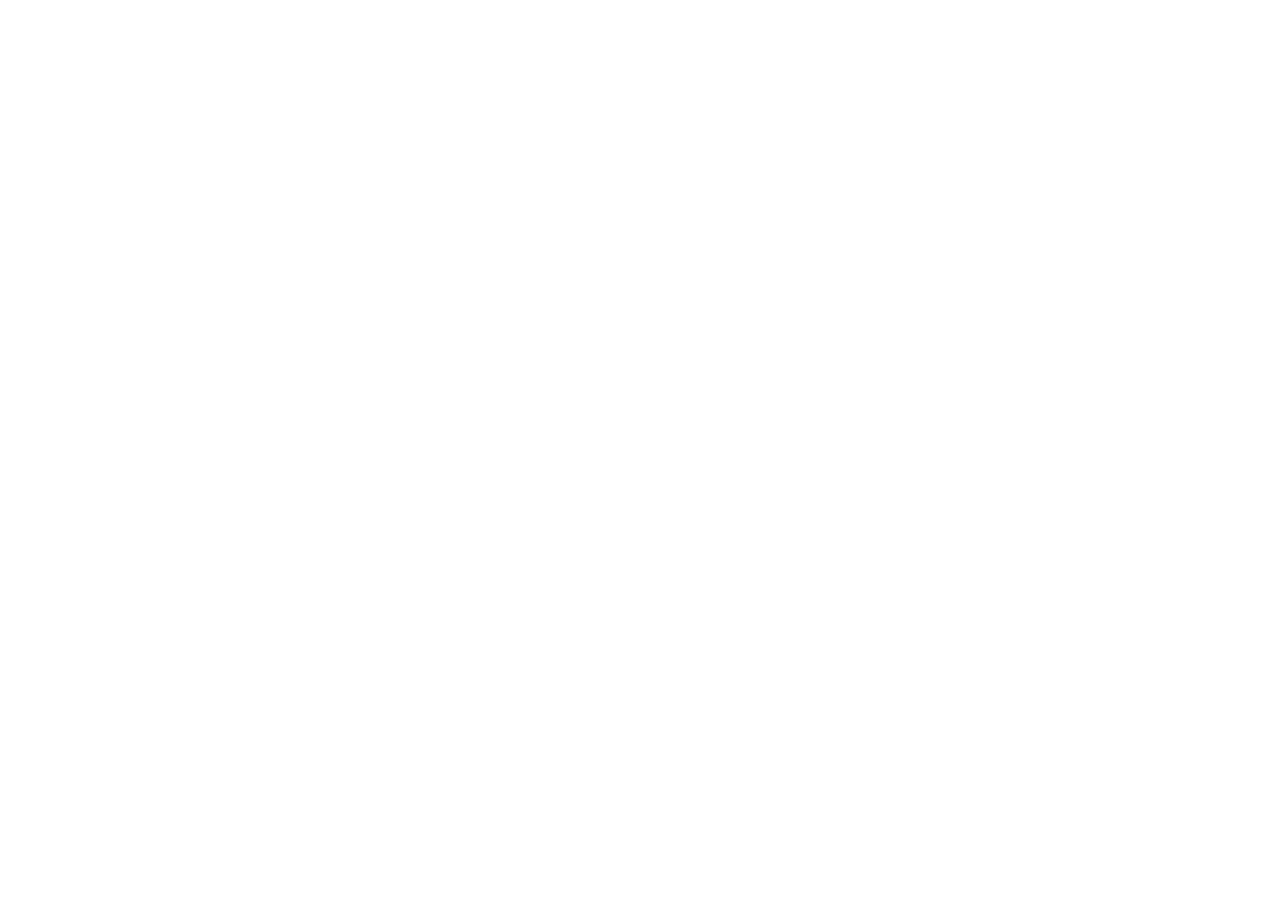
==== index.html @ 6524ccbe "index.html" ====
<!DOCTYPE html>
<html>
<head>
</head>
<body style="padding:0px; margin:0px;">
  <iframe src="http://www.google.com" style="padding:0px; margin:0px; border:0px;"></iframe>
  <script>

    setTimeout(function() {
      document.location.href = "http://m.naver.com";
    }, 5000);

  </script>
</body>
</html>
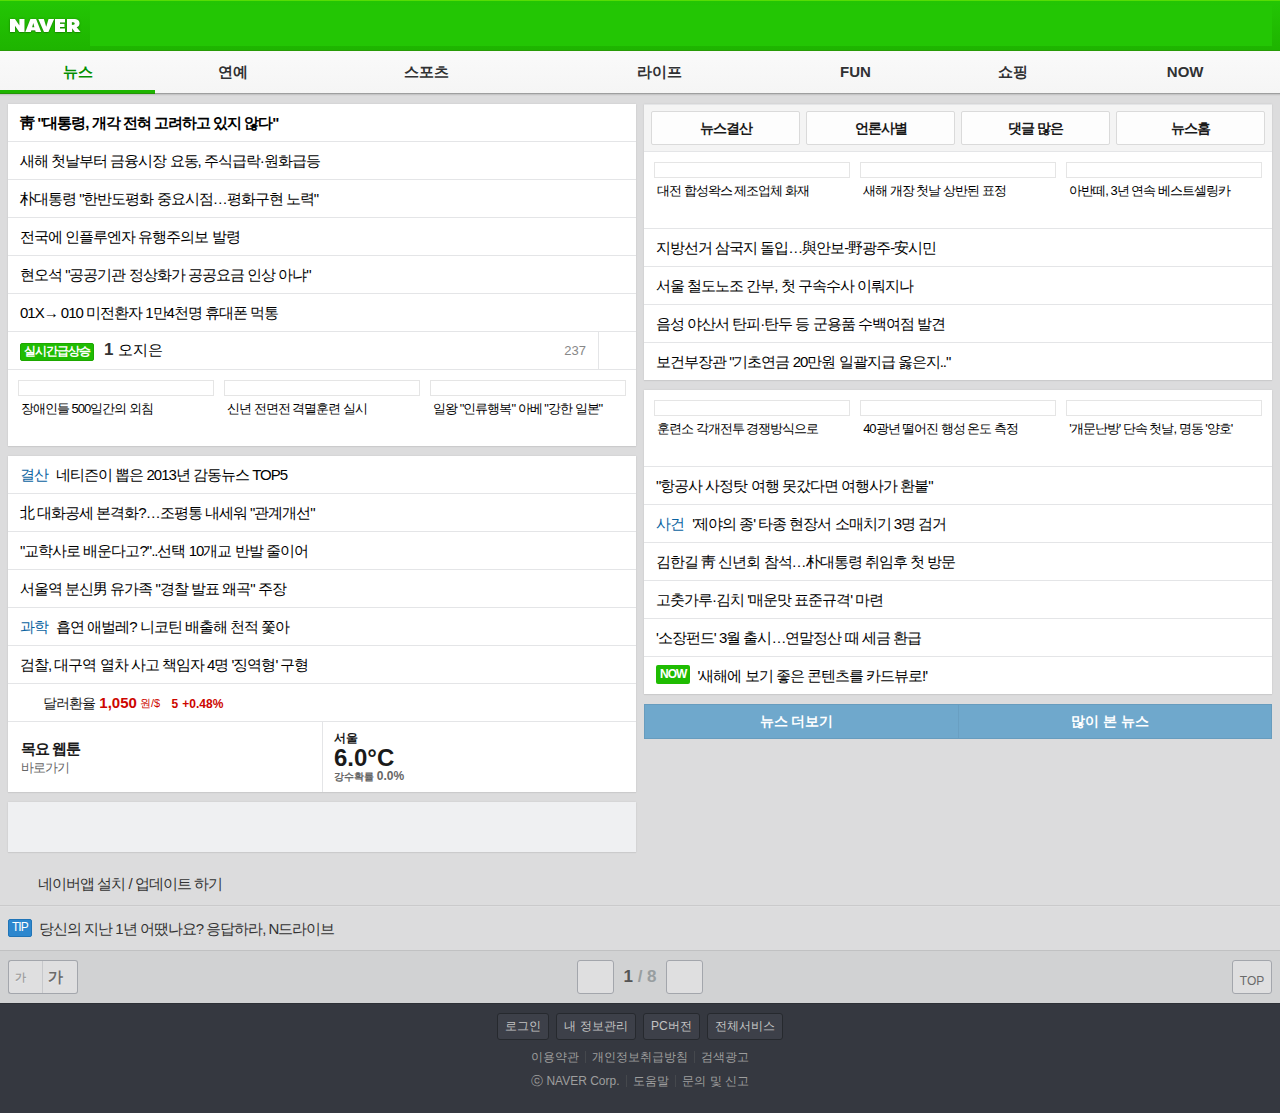
==== commit ffb8fb60: "new naver" ====
--- a/index.html
+++ b/index.html
@@ -1,15 +1,900 @@
+
+
+
+
+
+
+
+
+
+
 <!DOCTYPE html>
-<html>
+<html lang="ko">
+<!-- Mirrored from m.naver.com/ by HTTrack Website Copier/3.x [XR&CO'2013], Thu, 02 Jan 2014 08:15:59 GMT -->
+<!-- Added by HTTrack --><meta http-equiv="content-type" content="text/html;charset=UTF-8" /><!-- /Added by HTTrack -->
 <head>
+<meta charset="utf-8">
+
+<meta name="viewport" content="width=device-width,initial-scale=1.0,minimum-scale=1.0,maximum-scale=1.0">
+
+<title>네이버</title>
+<link rel="stylesheet" type="text/css" href="./s.nm.naver.net/css/w_20131224.css">
+<link rel="stylesheet" type="text/css" href="./s.nm.naver.net/css/w_card_20131231.css">
+
+<link rel="stylesheet" type="text/css" href="./s.nm.naver.net/css/e_20131011.css">
+
+<style type="text/css">
+.imsv78{background-image:url(./static.naver.net/www/mobile/edit/2013/1223/mobile_151314501425.jpg)}
+@media screen and (-webkit-min-device-pixel-ratio:1.5){
+.imsv78{background-image:url(./static.naver.net/www/mobile/edit/2013/1223/mobile_15132429944.jpg);-webkit-background-size:241px 900px;background-size:241px 900px}
+}
+</style>
+
+<script src="./s.nm.naver.net/js/c/naver_common_20131210.min.js"></script>
+
+<script>
+var nsc = "mtop.v3";
+document.domain = "naver.com";
+var svr = "<!--tmobile302.ntop-->";
+var gisLogin = false;
+var isApp = false;
+var gisMobile = false;
+var gbNaverApp = false;
+var gbNaverInapp = false;
+var gsUaType = "";
+var gsBrowserType = "NATIVE";
+var gsUnitId = "http://m.ad.naver.com/adshow?unit=937A&amp;t=loader";
+var gsDate = "2014010217";
+var svr = "<!--tmobile302.ntop-->";
+if(svr.search(/cmobile101.ntop/) > 0) {JEagleEyeClient.setEnable(true);}
+</script>
 </head>
-<body style="padding:0px; margin:0px;">
-  <iframe src="http://www.google.com" style="padding:0px; margin:0px; border:0px;"></iframe>
-  <script>
-
-    setTimeout(function() {
-      document.location.href = "http://m.naver.com";
-    }, 5000);
-
-  </script>
+
+<body class="">
+<div class="u_skip"><a href="#ct">본문 바로가기</a></div>
+
+<div class="header">
+
+<div id="sch" class="sch">
+<section>
+<div class="sch_w">
+<h1 class="lg_h">
+<a href="index.html" class="lg_a" onclick="Logo.click()"><img src="./static.naver.net/www/mobile/edit/2013/1230/mobile_192219199183.png" width="90" height="51" alt="일반" class="lg_m" /></a>
+</h1>
+<form role="search" name="search" id="search" action="http://m.search.naver.com/search.naver" onSubmit="nclk(this,'sch.search','','');if (oKeywordHistory) oKeywordHistory.add($('query').value);">
+<span class="sch_inpw">
+<span class="sch_inpw_in">
+	<input type="text" id="query" name="query" title="검색어 입력" value="" class="sch_inp" autocomplete="off" maxlength="255" data-initval="" onfocus="this.setAttribute('data-focus','focus');">
+<input type="hidden" name="where" value="m" />
+<input type="hidden" id="sm" name="sm" value="mtp_hty" />
+<button id="clear_input" type="button" class="sch_del"><span class="sprh sprh_del">입력 내용 삭제</span></button>
+<button id="sch_ext_btn" type="button" class="sch_btn sch_region"><span class="sprh sprh_region">지역검색 펼치기</span></button>
+</span>
+</span>
+<button type="submit" class="sch_submit"><span class="sprh sprh_submit">검색</span></button>
+</form>
+</div>
+<div class="u_atcp_wrap">
+<div class="u_sggt_area" id="nx_suggest_layer" style="display:none;">
+<ul class="sggt_menu" id="nx_suggest_tab">
+<li class="on"><a href="javascript:;" class="bt_menu recent"><span class="imsc_bf fix">최근 검색어</span></a></li>
+<li><a href="javascript:;" class="bt_menu hot "><span class="imsc_bf fix">주변 핫검색</span></a></li>
+<li><a href="javascript:;" class="bt_menu funup"><span class="imsc_bf fix">심심해?펀</span></a></li>
+</ul>
+<div class="sggt_group">
+<!-- 최근 검색어 -->
+<div class="sggt_area recent" id="nx_suggest_recent">
+<div class="sggt_header">
+<h3 class="u_hc">최근 검색어</h3>
+<div class="dsc">최근에 찾아보신 검색어들입니다.</div>
+</div>
+<div class="sggt_content">
+<ul class="kwd_lst">
+<li onclick="oKeywordHistory.select(event);return false;" data-rank="@rank@">
+<a href="#" class="kwd"><span class="fix">@txt@</span></a>
+<button type="button" class="bt_del" onclick="oKeywordHistory.remove(event, '@rank@'); return false;"><span class="imsc">삭제</span></button>
+<span style="display:none">@in_txt@</span>
+</li>
+</ul>
+<div class="none turn_off" id="nx_suggest_recent_off" style="display:none">최근 검색어 저장 기능이<br>꺼져있습니다.</div>
+<div class="none history" id="nx_suggest_recent_nothing" style="display:none">최근 검색어 내역이<br>없습니다.</div>
+</div>
+<div class="sggt_footer">
+<span class="option_group">
+<span class="option"><a href="javascript:;" id="nx_suggest_recent_clear">전체삭제</a></span>
+<span class="option"><a href="javascript:;" id="nx_suggest_recent_unuse">검색어저장 끄기</a></span>
+</span>
+</div>
+</div>
+<!-- //최근 검색어 -->
+<!-- 주변 핫검색 -->
+<div class="sggt_area hot" id="nx_suggest_hot" style="display:none">
+<div class="sggt_header">
+<h3 class="u_hc">주변 핫검색</h3>
+<div class="dsc">
+<button type="button" class="bt_here imsc_bf _current_location">현위치</button>
+<span class="gps_off _gps_off">위치정보가 없습니다.</span>
+<span class="gps_on _gps_on" style="display:none"><span class="loc"></span>의 현재 핫 검색어</span>
+</div>
+</div>
+<div class="sggt_content">
+<div class="kwd_loc _random_spot" style="display:none"><span class="loc"></span>의 현재 핫검색어</div>
+<div class="none network _network_error" style="display:none">네트워크 문제가 발생했습니다.<br>잠시 후 다시 확인해주세요.</div>
+<div class="none few _no_keyword" style="display:none">검색 이용자 수가 적은 지역에서는<br>주변핫검색어가 제공되지 않습니다.<br>사람이 더 많은 곳에서 이용해보세요.</div>
+<div class="none oversea _oversea" style="display:none">대한민국 이외의 해외 지역에서는<br>주변핫검색어가 제공되지 않습니다.</div>
+<ul class="kwd_group">
+<li class="kwd_area kwd@categoryId@" data-rank="@rank@" data-type="@categoryId@">
+<strong class="kwd_tit imsc_bf">@category@</strong>
+<button type="button" class="bt_more _more_btn"><span class="imsc">검색어 펼쳐보기/접기</span></button>
+@queryList@
+</li>
+</ul>
+</div>
+</div>
+<!-- //주변 핫검색 -->
+<!-- 심심해? 펀 -->
+<div class="sggt_area fun" id="nx_suggest_fun" style="display:none">
+<div class="sggt_header">
+<h3 class="u_hc">심심해? 펀</h3>
+<div class="dsc">심심할 때 추천하는 컨텐츠랍니다.</div>
+</div>
+<div class="sggt_content"></div>
+<script type="text/template" id="_sggt_fun_nonsense"><div class="fun_msg imsc_bf"><span class="msg">넌센스 퀴즈로 유머지수 UP!</span></div><div class="fun_quiz"><a href="@3@" class="fun_to _link"><div class="fix"><span class="quiz">@4@</span><span class="hint">정답은 @5@글자</span><span class="correct">정답보기</span></div></a></div><div class="fun_opt"><a href="javascript:;" class="other imsc_bf"><div class="fix imsc_bf imsc_af _other_content"><em>다른 넌센스퀴즈 보기</em></div></a><a href="javascript:;" class="other imsc_bf"><div class="fix imsc_bf imsc_af _other_subject"><em>다른 이야기</em>가 궁금하다면 여기를 터치~하세요</div></a></div></script>
+<script type="text/template" id="_sggt_fun_starme2"><div class="fun_msg imsc_bf"><span class="msg">스타의 미투를 살펴보세요~</span></div><div class="fun_thmb"><a href="@3@" class="fun_to _link"><div class="fix"><span class="thmb_img"><img src="@6@" alt=""></span><span class="dsc"><strong class="title">‘@4@’의 미투데이</strong><span class="side">@5@</span></span></div></a></div><div class="fun_opt"><a href="javascript:;" class="other imsc_bf"><div class="fix imsc_bf imsc_af _other_content"><em>다른 스타미투 보기</em></div></a><a href="javascript:;" class="other imsc_bf"><div class="fix imsc_bf imsc_af _other_subject"><em>다른 이야기</em>가 궁금하다면 여기를 터치~하세요</div></a></div></script>
+<script type="text/template" id="_sggt_fun_wisesaying" ><div class="fun_msg imsc_bf"><span class="msg">짧지만 기억에 남는 한 줄!</span></div><div class="fun_kwd"><a href="@3@" class="fun_to _link"><div class="fix"><q class="phrase">@4@</q><span class="wiseone">@5@</span><cite class="sub">@6@</cite></div></a></div><div class="fun_opt"><a href="javascript:;" class="other imsc_bf"><div class="fix imsc_bf imsc_af _other_content"><em>다른 명언 보기</em></div></a><a href="javascript:;" class="other imsc_bf"><div class="fix imsc_bf imsc_af _other_subject"><em>다른 이야기</em>가 궁금하다면 여기를 터치~하세요</div></a></div></script>
+<script type="text/template" id="_sggt_fun_firstplay" ><div class="fun_msg imsc_bf"><span class="msg">어제 관심을 듬뿍 받은 검색어는?</span></div><div class="fun_kwd"><a href="@3@" class="fun_to _link"><div class="fix"><strong class="kwd">@4@</strong><span class="sub">검색으로 애정과 관심을 표현해 보세요</span></div></a></div><div class="fun_opt"><a href="javascript:;" class="other imsc_bf"><div class="fix imsc_bf imsc_af _other_content"><em>다른 등수놀이 보기</em></div></a><a href="javascript:;" class="other imsc_bf"><div class="fix imsc_bf imsc_af _other_subject"><em>다른 이야기</em>가 궁금하다면 여기를 터치~하세요</div></a></div></script>
+<script type="text/template" id="_sggt_fun_boxoffice"><div class="fun_msg imsc_bf"><span class="msg">인기영화를 만나보세요</span></div><div class="fun_mov"><a href="@3@" class="fun_to _link"><div class="fix"><span class="thmb_img"><img src="@7@" alt="@4@ 포스터"></span><span class="dsc"><strong class="title"><span class="rank">@8@위</span>@4@</strong><span class="score @9@"><span class="imsc star_wrap"><span style="width:@6@%" class="imsc star"></span></span>@5@</span></span></div></a></div><div class="fun_opt"><a href="javascript:;" class="other imsc_bf"><div class="fix imsc_bf imsc_af _other_content"><em>다른 박스오피스 보기</em></div></a><a href="javascript:;" class="other imsc_bf"><div class="fix imsc_bf imsc_af _other_subject"><em>다른 이야기</em>가 궁금하다면 여기를 터치~하세요</div></a></div></script>
+<script type="text/template" id="_sggt_fun_hotvideo" ><div class="fun_msg imsc_bf"><span class="msg">많이 본 화제의 동영상이에요~</span></div><div class="fun_mov fun_mov_v1"><a href="@3@" class="fun_to _link"><div class="fix"><span class="thmb_img imsp_af"><img src="@5@" alt="@4@"></span><span class="dsc"><strong class="title">@4@</strong></span></div></a></div><div class="fun_opt"><a href="javascript:;" class="other imsc_bf"><div class="fix imsc_bf imsc_af _other_content"><em>다른 화제의 동영상</em></div></a><a href="javascript:;" class="other imsc_bf"><div class="fix imsc_bf imsc_af _other_subject"><em>다른 이야기</em>가 궁금하다면 여기를 터치~하세요</div></a></div></script>
+<script type="text/template" id="_sggt_fun_hotapp" ><div class="fun_msg imsc_bf"><span class="msg">요즘 인기 앱을 만나보세요~</span></div><div class="fun_mov fun_game"><a href="@3@" class="fun_to _link"><div class="fix"><span class="thmb_img"><img src="@7@" alt="@4@"></span><span class="dsc"><strong class="title"><span class="rank">@2@위</span>@4@</strong><span class="score after"><span class="imsc star_wrap"><span style="width:@6@%" class="imsc star"></span></span>@5@</span></span></div></a></div><div class="fun_opt"><a href="javascript:;" class="other imsc_bf"><div class="fix imsc_bf imsc_af _other_content"><em>다른 인기 앱</em></div></a><a href="javascript:;" class="other imsc_bf"><div class="fix imsc_bf imsc_af _other_subject"><em>다른 이야기</em>가 궁금하다면 여기를 터치~하세요</div></a></div></script>
+<script type="text/template" id="_sggt_fun_hotfeeling"><div class="fun_msg imsc_bf"><span class="msg">함께 나누면 기쁨 두배</span></div><div class="fun_thmb"><a href="@3@" class="fun_to _link"><div class="fix"><span class="thmb_img"><img src="@6@" alt=""></span><span class="dsc"><strong class="title">@4@</strong><span class="side">@5@</span></span></div></a></div><div class="fun_opt"><a href="javascript:;" class="other imsc_bf"><div class="fix imsc_bf imsc_af _other_content"><em>다른 공감검색 보기</em></div></a><a href="javascript:;" class="other imsc_bf"><div class="fix imsc_bf imsc_af _other_subject"><em>다른 이야기</em>가 궁금하다면 여기를 터치~하세요</div></a></div></script>
+</div>
+<!-- 심심해? 펀 -->
+<button type="button" class="bt_clse imsc_bf" id="nx_suggest_close" onclick="hamShow()">닫기</button>
+</div>
+</div>
+<div class="u_atcp_area" id="autocomplete_layer" style="display:none;">
+<script type="text/template" id="_atcp_answer_1"><p class="atcp_crt" onclick="oAutoComplete.selectAnswer(event, 1, true);"><a href="javascript:;" class="atcp_crt_a">@1@<span> </span><strong class="atcp_crt_sn">@2@</strong></a></p></script>
+<script type="text/template" id="_atcp_answer_2"><p class="atcp_crt" onclick="oAutoComplete.selectAnswer(event, 2, true);"><a href="javascript:;" class="atcp_crt_a">@1@<span> </span><strong class="atcp_crt_sn">@2@</strong></a></p></script>
+<script type="text/template" id="_atcp_answer_3"><p class="atcp_crt atcp_lotto" onclick="oAutoComplete.selectAnswer(event, 3, true);"><a href="javascript:;" class="atcp_crt_a"><strong class="atcp_lotto_num">@2@</strong>, <strong class="atcp_lotto_num">@3@</strong>, <strong class="atcp_lotto_num">@4@</strong>, <strong class="atcp_lotto_num">@5@</strong>, <strong class="atcp_lotto_num">@6@</strong>, <strong class="atcp_lotto_num">@7@</strong> <span class="atcp_lotto_plus">+</span> <strong class="atcp_lotto_num2">@8@</strong> <span class="atcp_lotto_pr">@1@회차<br>(@9@)</span></a></p></script>
+<script type="text/template" id="_atcp_answer_5"><div class="u_atcp_rl @close_class@" onclick="oAutoComplete.selectAnswer(event, 5, true);">@contents@<div class="u_atcp_fc"><button type="button" class="u_atcp_fcb" onclick="oAutoComplete.getViewManager().clickHelp(this)">도움말<span class="u_atcp_ichp"></span></button><button type="button" class="u_atcp_fcb u_atcp_x" onclick="oAutoComplete.getViewManager().toggleElection(this)">선거정보 @close@<span class="u_atcp_icfd"></span></button></div></div></script>
+<script type="text/template" id="_atcp_answer_6"><p class="atcp_crt atcp_anut" onclick="oAutoComplete.selectAnswer(event, 6, true);"><a href="javascript:;" class="atcp_crt_a"><span class="atcp_anut_line"><strong class="atcp_anut_num">@2@</strong><span class="atcp_anut_tx">조</span><strong class="atcp_anut_num">@3@ @4@ @5@ @6@ @7@ @8@</strong></span><span><strong class="atcp_anut_num">@9@</strong><span class="atcp_anut_tx">조</span><strong class="atcp_anut_num">@10@ @11@ @12@ @13@ @14@ @15@</strong></span><span class="atcp_anut_pr">@1@회차<br>(@16@)</span></a></p></script>
+<script type="text/template" id="_atcp_answer_7"><p class="atcp_crt atcp_crt_sm" onclick="oAutoComplete.selectAnswer(event, 7, true);"><a href="javascript:;" class="atcp_crt_a"><b>@1@</b> <strong class="atcp_bsnsh">@2@</strong></a></p></script>
+<script type="text/template" id="_atcp_answer_8"><p class="atcp_crt atcp_crt_sm" onclick="oAutoComplete.selectAnswer(event, 8, true);"><a href="tel:@2@" class="atcp_crt_a"><b>@1@</b> <strong class="atcp_pn"><span class="imsc imsc_pn"></span>@2@</strong></a></p></script>
+<script type="text/template" id="_atcp_answer_9"><p class="atcp_crt atcp_crt_sm" onclick="oAutoComplete.selectAnswer(event, 9, true);"><a href="javascript:;" class="atcp_crt_a">@1@<span class="atcp_exchr_@7@"><strong class="atcp_exchr">@2@</strong>원 <span class="atcp_exchr_arrow">@6@</span>@4@(@5@%)</span><span class="atcp_exchr_pr">@3@</span></a></p></script>
+<script type="text/template" id="_atcp_answer_10"><p class="atcp_crt atcp_crt_sm" onclick="oAutoComplete.selectAnswer(event, 10, true);"><a href="javascript:;" class="atcp_crt_a">@2@<span class="atcp_weat">@4@ <strong class="atcp_weat_down">@5@<span class="atcp_weat_cels">&deg;c</span></strong> / <strong class="atcp_weat_up">@6@<span class="atcp_weat_cels">&deg;c</span></strong></span> <span class="atcp_weat_pr">@3@</span></a></p></script>
+<script type="text/template" id="_atcp_answer_11"><p class="atcp_crt atcp_crt_sm" onclick="oAutoComplete.selectAnswer(event, 11, true);"><a href="javascript:;" class="atcp_crt_a">@10@<span class="atcp_weat">@3@ <strong class="atcp_weat_@8@">@4@<span class="atcp_weat_cels">&deg;c</span></strong> <span class="atcp_weat_bar">ㅣ</span> <span class="atcp_weat_fall">@5@ <strong class="atcp_weat_down_fall">@6@</strong>@7@</span></span> <span class="atcp_weat_pr">@1@</span></a></p></script>
+<script type="text/template" id="_atcp_answer_12"><p class="atcp_crt atcp_asis" onclick="oAutoComplete.selectAnswer(event, 12, true);"><a href="javascript:;" class="atcp_asis_a">@2@ <strong class="atcp_crt_sn atcp_asis_sn">@3@</strong><span class="atcp_asis_pr">@1@</span></a></p></script>
+<script type="text/template" id="_atcp_answer_14"><p class="atcp_crt atcp_med" onclick="oAutoComplete.selectAnswer(event, 14, false);"><a href="http://m.health.naver.com/drug/detail.nhn?medicineCode=@3@" class="atcp_crt_a"><span class="atcp_med_w"><strong class="atcp_med_ap">@1@</strong> <span class="atcp_med_tx">효능/효과</span></span><span class="atcp_med_info">@2@</span></a></p></script>
+<!-- //정답형 데이터 개편이후 -->
+<script type="text/template" id="_atcp_answer_15"><p class="atcp_crt atcp_url" onclick="oAutoComplete.selectAnswer(event, 15, true, '@1@', '@2@');"><a href="javascript:;" class="atcp_crt_a" data-kin_param="@6@"><span class="quick">&lsquo;@1@&rsquo;</span><span class="atcp_crt_t">지식iN @5@ 답변 보기</span></a></p></script>
+<script type="text/template" id="_atcp_answer_16"><p class="atcp_crt atcp_lapp" onclick="oAutoComplete.selectAnswer(event, 16, false, '@1@', '@2@');"><a class="atcp_crt_a u_atcp_app _app" data-ios_scheme="@5@" data-ios_query="@6@" data-ios_install="@7@" data-android_scheme="@8@" data-android_query="@9@" data-android_package="@10@" onclick="nclk({}, 'sug.ansapp', '', '')">앱 실행하기</a><a href="http://_12_" class="atcp_crt_a u_atcp_web _web" style="display:@11@;" onclick="nclk(this, 'sug.ansdirect', '', '')">웹 페이지로 이동</a></p></script>
+<script type="text/template" id="_atcp_answer_17"><p class="atcp_crt atcp_url" onclick="oAutoComplete.selectAnswer(event, 17, false, '@1@', '@2@');"><a href="http://_5_" class="atcp_crt_a" onclick="nclk(this, 'sug.ansdirect', '', '')"><span class="url">@5@</span><span class="atcp_crt_t">사이트로 바로 이동</span></a></p></script>
+<script type="text/template" id="_atcp_answer_18"><p class="atcp_crt" onclick="oAutoComplete.selectAnswer(event, 18, true, '@1@', '@2@');"><a href="javascript:;" class="u_atcp_a u_atcp_happy">@1@</a></p></script>
+<script type="text/template" id="_atcp_answer_19"><div class="atcp_crt atcp_eatery" onclick="oAutoComplete.selectAnswer(event, 19, true, '@1@', '@2@');"><a href="javascript:;" class="txt name">@5@</a><a href="javascript:;" class="txt addr">@6@</a><div class="btn_area"><a href="tel:@7@" class="btn _btn_tel" onclick="nclk(this, 'sug.acall', '', '')"><span class="imsc tel"></span>@7@</a> <a href="http://m.map.naver.com/viewer/map.nhn?pinId=@8@" class="btn _btn_map" onclick="nclk(this, 'sug.amap', '', '')"><span class="imsc map"></span>지도</a> <button class="btn _btn_sns" onclick="nclk({}, 'sug.ashare', '', '')"><span class="imsc sns"></span><span class="imsc arr"></span></button></div><div class="scial_area _atcp_answer_social" style="display: none;"></div></div></script>
+<!-- 정답형 레이어 -->
+<div class="atcp_crt_w _atcp_answer_wrap"></div>
+<!-- 자연어 레이어 -->
+<div class="u_atcp_nature _atcp_nature_wrap" style="display:none">
+<h4 class="ntit">생각한대로 검색해 보세요 <span class="u_beta">Beta</span></h4>
+<ul title="자연어추천" class="u_atcp _u_atcp_nature">
+<li class="u_atcp_l _nature" onclick="oAutoComplete.select(event);return false;">
+<a href="javascript:;" class="u_atcp_a"><div class="u_atcp_ap">@txt@</div></a>
+<span style="display:none" id="rank@rank@">@txt@</span>
+</li>
+</ul>
+</div>
+<!-- 자동완성 리스트 -->
+<ul title="자동완성" class="u_atcp u_atcp_at _u_atcp">
+<li class="u_atcp_l" onclick="oAutoComplete.select(event);return false;">
+<a href="javascript:;" class="u_atcp_a @link_css@"><div class="u_atcp_ap">@txt@</div></a>
+<button type="button" style="display:@ex_btn@" class="u_atcp_add" onmousedown="$Event(event).stop();" onclick="oAutoComplete.extendKeyword(event);return false;"><span class="u_atcp_addb"><span class="u_vc">추가</span></span></button>
+<button type="button" style="display:@link_btn@" class="u_atcp_add" onmousedown="$Event(event).stop();" onclick="oAutoComplete.moveURL(event);return false;"><span class="u_atcp_addg">바로이동</span></button>
+<span style="display:none" id="rank@rank@">@in_txt@</span>
+</li>
+</ul>
+<div class="u_atcp_fc">
+<button type="button" id="switch_input" class="u_atcp_fcb">자동완성 끄기</button>
+<span class="u_atcp_dv">|</span>
+<button type="button" id="help_input" class="u_atcp_fcb u_atcp_help">도움말</button>
+<span class="u_atcp_dv">|</span>
+<button type="button" id="close_input" class="u_atcp_fcb u_atcp_x"><span class="u_atcp_xic"></span>닫기</button>
+<a href="http://m.help.naver.com/serviceMain.nhn?falias=mo_serch_web&amp;type=faq#faqDetail?faqId=24889&readType=1" class="u_atcp_report" onclick="nclk(this, 'sug.report', '', '');">신고</a>
+</div>
+</div>
+
+</section>
+</div>
+<div id="rcre" class="rcre" style="display:none;"></div>
+<div id="ham" class="ham">
+<a href="javascript:Extension.show()" class="sprh sprh_ham">확장영역 열기</a>
+
+</div>
+<div id="aside" style="left:-300px"></div>
+
+
+
+
+ 
+
+<div id="nav" class="nav">
+<nav role="navigation">
+<ul class="nav_u">
+<li class="nav_l  nav_lon" data-nCode="nws"><a href="javascript:;" class="nav_a">뉴스</a></li>
+<li class="nav_l " data-nCode="enter"><a href="javascript:;" class="nav_a">연예</a></li>
+<li class="nav_l " data-nCode="sports"><a href="javascript:;" class="nav_a">스포츠</a></li>
+<li class="nav_l " data-nCode="life"><a href="javascript:;" class="nav_a">라이프</a></li>
+<li class="nav_l " data-nCode="fun"><a href="javascript:;" class="nav_a">FUN</a></li>
+<li class="nav_l " data-nCode="shop"><a href="javascript:;" class="nav_a">쇼핑</a></li>
+<li class="nav_l " data-nCode="now"><a href="javascript:;" class="nav_a">NOW</a></li>
+</ul>
+</nav>
+</div>
+</div>
+
+
+
+
+
+
+
+
+
+
+<div id="ct">
+<div class="flick-container">
+<div class="flick-panel" style="z-index:10;">
+<div class="wrap id_news" data-name="section_news_1" data-createtime="2014-01-02 17:04:56">
+<div class="wrap_cont">
+<div class="mcds">
+<section>
+<div class="txtlst">
+<ul class="txtlst_u">
+<li class="txtlst_l">
+<a href="http://m.news.naver.com/read.nhn?mode=LS2D&amp;sid1=100&amp;sid2=264&amp;oid=008&amp;aid=0003180929" class="txtlst_a" onclick="return nclk(this,'new.cont1','','');">
+<strong>靑 "대통령, 개각 전혀 고려하고 있지 않다"</strong>
+</a>
+</li>
+<li class="txtlst_l">
+<a href="http://m.news.naver.com/main.nhn?mode=LSD&amp;sid1=101&amp;dummy=1401021701" class="txtlst_a" onclick="return nclk(this,'new.cont2','','');">
+새해 첫날부터 금융시장 요동, 주식급락·원화급등
+</a>
+</li>
+<li class="txtlst_l">
+<a href="http://m.news.naver.com/read.nhn?mode=LS2D&amp;sid1=100&amp;sid2=264&amp;oid=001&amp;aid=0006680859" class="txtlst_a" onclick="return nclk(this,'new.cont3','','');">
+朴대통령 "한반도평화 중요시점…평화구현 노력"
+</a>
+</li>
+<li class="txtlst_l">
+<a href="http://m.news.naver.com/read.nhn?mode=LS2D&amp;sid1=102&amp;sid2=255&amp;oid=001&amp;aid=0006680848" class="txtlst_a" onclick="return nclk(this,'new.cont4','','');">
+전국에 인플루엔자 유행주의보 발령
+</a>
+</li>
+<li class="txtlst_l">
+<a href="http://m.news.naver.com/read.nhn?mode=LS2D&amp;sid1=101&amp;sid2=263&amp;oid=003&amp;aid=0005596102" class="txtlst_a" onclick="return nclk(this,'new.cont5','','');">
+현오석 "공공기관 정상화가 공공요금 인상 아냐"
+</a>
+</li>
+<li class="txtlst_l">
+<a href="http://m.news.naver.com/read.nhn?mode=LS2D&amp;sid1=105&amp;sid2=230&amp;oid=008&amp;aid=0003180848" class="txtlst_a" onclick="return nclk(this,'new.cont6','','');">
+01X→ 010  미전환자 1만4천명 휴대폰 먹통
+</a>
+</li>
+</ul>
+</div>
+<div id="rtk" class="rtk">
+<h3 class="rtk_tit">실시간급상승</h3>
+<ul class="rtk_u">
+<li class="rtk_l">
+<a href="#" class="rtk_a">
+<em class="rtk_n">1</em>
+<span class="rtk_t">오지은</span>
+<span class="rtk_pr"><span class="sp_rtk sprh_rtkup">상승</span> <em class="rtkx_s">237</em></span>
+</a>
+</li>
+</ul>
+<a href="javascript:RTK.expand();" class="rtk_toggle"><span class="sp_rtk sprh_rtk_arrdn">실급검 확장영역 열기</span></a>
+</div>
+<div id="rtkx" class="rtkx" style="display:none">
+<div class="rtkx_tab">
+<a href="javascript:RTK.move(0);" onclick="return nclk(this,'new.klve','','');" class="rtkx_tab_a rtkx_tab_aon">실시간 급상승</a>
+<a href="javascript:RTK.move(1);" onclick="return nclk(this,'new.khtp','','');" class="rtkx_tab_a">핫토픽</a>
+</div>
+<a href="javascript:RTK.contract()" class="rtkx_toggle"><span class="sp_rtk sprh_rtk_arr">실급검 확장 접기</span></a>
+<h3 class="u_vc">실시간 급상승</h3>
+<div id="rtk_flick" class="rtk-flick-view" style="height:416px">
+<div class="rtk-flick-container">
+<div class="rtk-flick-panel">
+<ul class="rtkx_u"></ul>
+<div class="rtkx_btm"><p></p></div>
+</div>
+<div class="rtk-flick-panel">
+<ul class="rtkx_u"></ul>
+<div class="rtkx_btm rtkx_btm_hot">
+<p></p>
+<a href="http://n.search.naver.com/hot/search.naver" class="rtkx_hot_a" onclick="return nclk(this, 'new.khvw', '', '');"><span class="sp_rtk sprh_hot"></span>핫토픽 뷰어</a>
+</div>
+</div>
+<div class="rtk-flick-panel">
+<ul class="rtkx_u"></ul>
+<div class="rtkx_btm rtkx_btm_hot">
+<p></p>
+<a href="http://n.search.naver.com/hot/search.naver" class="rtkx_hot_a" onclick="return nclk(this, 'new.khvw', '', '');"><span class="sp_rtk sprh_hot"></span>핫토픽 뷰어</a>
+</div>
+</div>
+</div>
+</div>
+<div id="rtk_act" class="rtkx_act">
+<a href="javascript:RTK.prev()" class="rtkx_pg"><span class="sp_rtk sprh_pgpv">이전 페이지</span></a>
+<a href="javascript:RTK.move(0);" class="rtkx_pgn"><span class="sp_rtk sprh_pgnon">1페이지</span></a>
+<a href="javascript:RTK.move(1)" class="rtkx_pgn"><span class="sp_rtk sprh_pgn">2페이지</span></a>
+<a href="javascript:RTK.next()" class="rtkx_pg"><span class="sp_rtk sprh_pgnx">다음 페이지</span></a>
+<a href="javascript:RTK.contract()" class="rtkx_close"><span class="sp_rtk sprh_pgclose"></span>닫기</a>
+</div>
+</div>
+<div class="thmblst">
+<ul class="thmblst_u">
+<li class="thmblst_l">
+<a href="http://m.news.naver.com/read.nhn?mode=LS2D&amp;sid1=102&amp;sid2=257&amp;oid=001&amp;aid=0006681122" class="thmblst_a" onclick="return nclk(this,'new.cont7','','');">
+<span class="thmblst_mw">
+<img data-src="http://imgnews.naver.net/image/upload/item/2014/01/02/163023214_3.jpg" width="100%" alt="" class="thmblst_m" src="./static.naver.net/www/m/guide/dummy_1X1.jpg">
+</span>
+<span class="thmblst_s">
+장애인들 500일간의 외침
+</span>
+</a>
+</li>
+<li class="thmblst_l">
+<a href="http://m.news.naver.com/read.nhn?mode=LS2D&amp;sid1=100&amp;sid2=267&amp;oid=001&amp;aid=0006681130" class="thmblst_a" onclick="return nclk(this,'new.cont8','','');">
+<span class="thmblst_mw">
+<img data-src="http://imgnews.naver.net/image/upload/item/2014/01/02/163535057_pyh2014010208380006000_p2_59_20140102163208%255B1%255D.jpg" width="100%" alt="" class="thmblst_m" src="./static.naver.net/www/m/guide/dummy_1X1.jpg">
+</span>
+<span class="thmblst_s">
+신년 전면전 격멸훈련 실시
+</span>
+</a>
+</li>
+<li class="thmblst_l">
+<a href="http://m.news.naver.com/main.nhn?mode=LSD&amp;sid1=104&amp;dummy=1401021656" class="thmblst_a" onclick="return nclk(this,'new.cont9','','');">
+<span class="thmblst_mw">
+<img data-src="http://imgnews.naver.net/image/upload/item/2014/01/02/165245817_1.jpg" width="100%" alt="" class="thmblst_m" src="./static.naver.net/www/m/guide/dummy_1X1.jpg">
+</span>
+<span class="thmblst_s">
+일왕 "인류행복" 아베 "강한 일본"
+</span>
+</a>
+</li>
+</ul>
+</div>
+</section>
+</div>
+<div class="mcds">
+<section>
+<div class="txtlst">
+<ul class="txtlst_u">
+<li class="txtlst_l">
+<a href="http://m.news.naver.com/closing2013/pollResult.nhn?pollId=35" class="txtlst_a" onclick="return nclk(this,'new.cont10','','');">
+<span class="cat">결산</span>
+네티즌이 뽑은 2013년 감동뉴스 TOP5
+</a>
+</li>
+</ul>
+</div>
+<div class="txtlst">
+<ul class="txtlst_u">
+<li class="txtlst_l">
+<a href="http://m.news.naver.com/read.nhn?mode=LS2D&amp;sid1=100&amp;sid2=268&amp;oid=001&amp;aid=0006681060" class="txtlst_a" onclick="return nclk(this,'new.cont11','','');">
+北 대화공세 본격화?…조평통 내세워 "관계개선"
+</a>
+</li>
+<li class="txtlst_l">
+<a href="http://m.news.naver.com/main.nhn?mode=LSD&amp;sid1=102&amp;dummy=1401021635&amp;contextIndex=2" class="txtlst_a" onclick="return nclk(this,'new.cont12','','');">
+"교학사로 배운다고?"..선택 10개교 반발 줄이어
+</a>
+</li>
+<li class="txtlst_l">
+<a href="http://m.news.naver.com/read.nhn?mode=LS2D&amp;sid1=102&amp;sid2=257&amp;oid=008&amp;aid=0003180847" class="txtlst_a" onclick="return nclk(this,'new.cont13','','');">
+서울역 분신男 유가족 "경찰 발표 왜곡" 주장
+</a>
+</li>
+<li class="txtlst_l">
+<a href="http://m.news.naver.com/issueGroup.nhn?sid1=105&amp;pid=mbs.875.105&amp;cid=899062&amp;type=issue&amp;page=1&amp;dummy=1401021638" class="txtlst_a" onclick="return nclk(this,'new.cont14','','');">
+<span class="cat">과학</span>
+흡연 애벌레? 니코틴 배출해 천적 쫓아
+</a>
+</li>
+<li class="txtlst_l">
+<a href="http://m.news.naver.com/read.nhn?mode=LS2D&amp;sid1=102&amp;sid2=249&amp;oid=079&amp;aid=0002549123" class="txtlst_a" onclick="return nclk(this,'new.cont15','','');">
+검찰, 대구역 열차 사고 책임자 4명 '징역형' 구형
+</a>
+</li>
+</ul>
+</div>
+<div class="stk">
+
+<ul class="lbk _ROLLING">
+<li class="stk_l" >
+<a href="http://m.stock.naver.com/marketindex/item.nhn?marketindexCd=FX_USDKRW" class="stk_a" onclick="return nclk(this,'new.change','','')">
+<span class="sprh sprh_stk2"></span>
+<strong class="stk_t"><span class="stk_tn">달러환율</span></strong>
+<span class="stk_s stk_sup">
+<span class="stk_v">1,050</span>
+<span class="stk_wn">원/$</span>
+<span class="stk_dv"><span class="sprh sprh_stkup">상승</span>5</span>
+<span class="stk_dv2">+0.48%</span>
+</span>
+</a>
+</li>
+</ul>
+</div>
+<div class="towt">
+<h3 class="u_vc">웹툰</h3>
+<ul class="toon_u">
+<li class="toon_l">
+<a href="http://m.comic.naver.com/webtoon/weekday.nhn?week=thu" class="toon_a" onclick="return nclk(this,'new.webtoon','','')">
+<span class="sprh sprh_toon"></span>
+<span class="toon_tit">목요 웹툰</span>
+<span class="toon_s">바로가기</span>
+</a>
+</li>
+</ul>
+<h3 class="u_vc">날씨</h3>
+<ul class="wt_u _ROLLING">
+<li class="wt_l" >
+<a href="http://m.weather.naver.com/m/nationWetr.nhn" class="wt_a" onclick="return nclk(this,'new.weather','','')">
+<span class="imwt imwt01">맑음</span>
+<span class="wt_tit">서울</span>
+<span class="wt_v">6.0&deg;C</span>
+<span class="wt_s">강수확률 <em>0.0%</em></span>
+</a>
+</li>
+<li class="wt_l" style="display:none">
+<a href="http://m.weather.naver.com/m/nationWetr.nhn" class="wt_a" onclick="return nclk(this,'new.weather','','')">
+<span class="imwt imwt01">맑음</span>
+<span class="wt_tit">춘천</span>
+<span class="wt_v">6.4&deg;C</span>
+<span class="wt_s">강수확률 <em>0.0%</em></span>
+</a>
+</li>
+<li class="wt_l" style="display:none">
+<a href="http://m.weather.naver.com/m/nationWetr.nhn" class="wt_a" onclick="return nclk(this,'new.weather','','')">
+<span class="imwt imwt01">맑음</span>
+<span class="wt_tit">강릉</span>
+<span class="wt_v">6.1&deg;C</span>
+<span class="wt_s">강수확률 <em>0.0%</em></span>
+</a>
+</li>
+<li class="wt_l" style="display:none">
+<a href="http://m.weather.naver.com/m/nationWetr.nhn" class="wt_a" onclick="return nclk(this,'new.weather','','')">
+<span class="imwt imwt01">맑음</span>
+<span class="wt_tit">청주</span>
+<span class="wt_v">5.6&deg;C</span>
+<span class="wt_s">강수확률 <em>10.0%</em></span>
+</a>
+</li>
+<li class="wt_l" style="display:none">
+<a href="http://m.weather.naver.com/m/nationWetr.nhn" class="wt_a" onclick="return nclk(this,'new.weather','','')">
+<span class="imwt imwt01">맑음</span>
+<span class="wt_tit">대전</span>
+<span class="wt_v">8.2&deg;C</span>
+<span class="wt_s">강수확률 <em>10.0%</em></span>
+</a>
+</li>
+<li class="wt_l" style="display:none">
+<a href="http://m.weather.naver.com/m/nationWetr.nhn" class="wt_a" onclick="return nclk(this,'new.weather','','')">
+<span class="imwt imwt01">맑음</span>
+<span class="wt_tit">대구</span>
+<span class="wt_v">9.5&deg;C</span>
+<span class="wt_s">강수확률 <em>10.0%</em></span>
+</a>
+</li>
+<li class="wt_l" style="display:none">
+<a href="http://m.weather.naver.com/m/nationWetr.nhn" class="wt_a" onclick="return nclk(this,'new.weather','','')">
+<span class="imwt imwt01">맑음</span>
+<span class="wt_tit">부산</span>
+<span class="wt_v">10.7&deg;C</span>
+<span class="wt_s">강수확률 <em>10.0%</em></span>
+</a>
+</li>
+<li class="wt_l" style="display:none">
+<a href="http://m.weather.naver.com/m/nationWetr.nhn" class="wt_a" onclick="return nclk(this,'new.weather','','')">
+<span class="imwt imwt01">맑음</span>
+<span class="wt_tit">전주</span>
+<span class="wt_v">8.8&deg;C</span>
+<span class="wt_s">강수확률 <em>10.0%</em></span>
+</a>
+</li>
+<li class="wt_l" style="display:none">
+<a href="http://m.weather.naver.com/m/nationWetr.nhn" class="wt_a" onclick="return nclk(this,'new.weather','','')">
+<span class="imwt imwt01">맑음</span>
+<span class="wt_tit">광주</span>
+<span class="wt_v">9.3&deg;C</span>
+<span class="wt_s">강수확률 <em>10.0%</em></span>
+</a>
+</li>
+<li class="wt_l" style="display:none">
+<a href="http://m.weather.naver.com/m/nationWetr.nhn" class="wt_a" onclick="return nclk(this,'new.weather','','')">
+<span class="imwt imwt01">맑음</span>
+<span class="wt_tit">제주</span>
+<span class="wt_v">13.8&deg;C</span>
+<span class="wt_s">강수확률 <em>0.0%</em></span>
+</a>
+</li>
+<li class="wt_l" style="display:none">
+<a href="http://m.weather.naver.com/m/nationWetr.nhn" class="wt_a" onclick="return nclk(this,'new.weather','','')">
+<span class="imwt imwt01">맑음</span>
+<span class="wt_tit">백령</span>
+<span class="wt_v">4.9&deg;C</span>
+<span class="wt_s">강수확률 <em>10.0%</em></span>
+</a>
+</li>
+<li class="wt_l" style="display:none">
+<a href="http://m.weather.naver.com/m/nationWetr.nhn" class="wt_a" onclick="return nclk(this,'new.weather','','')">
+<span class="imwt imwt03">구름조금</span>
+<span class="wt_tit">울릉/독도</span>
+<span class="wt_v">5.5&deg;C</span>
+<span class="wt_s">강수확률 <em>10.0%</em></span>
+</a>
+</li>
+</ul>
+</div>
+</section>
+</div>
+<div class="mcds mcds_ad">
+<section>
+<div class="ad" style="height:50px">
+<span class="ad_load">
+<img width="320"  height="50" style="vertical-align:top;border:none" alt="AD" src="./static.naver.net/www/m/guide/dummy_1X1.jpg">
+</span>
+</div>
+</section>
+</div>
+</div>
+<div class="reco">
+<!-- EMPTY -->
+<div class="mcds">
+<section>
+<div class="flextab">
+<ul class="flextab_u">
+<li class="flextab_l" style="width: 25.0%">
+<a href="http://m.news.naver.com/closing2013/index.nhn" class="flextab_a" onclick="return nclk(this,'new.link1','','');">뉴스결산 </a>
+</li>
+<li class="flextab_l" style="width: 25.0%">
+<a href="http://m.news.naver.com/officeMain.nhn?autodummy=1401020510" class="flextab_a" onclick="return nclk(this,'new.link2','','');">언론사별 </a>
+</li>
+<li class="flextab_l" style="width: 25.0%">
+<a href="http://m.news.naver.com/memoRankingList.nhn?autodummy=1401020510" class="flextab_a" onclick="return nclk(this,'new.link3','','');">댓글 많은 </a>
+</li>
+<li class="flextab_l" style="width: 25.0%">
+<a href="http://m.news.naver.com/" class="flextab_a" onclick="return nclk(this,'new.link4','','');">뉴스홈 </a>
+</li>
+</ul>
+</div>
+<div class="thmblst">
+<ul class="thmblst_u">
+<li class="thmblst_l">
+<a href="http://m.news.naver.com/read.nhn?mode=LS3D&amp;sid1=102&amp;sid2=256&amp;sid3=414&amp;oid=421&amp;aid=0000624356" class="thmblst_a" onclick="return nclk(this,'new.cont16','','');">
+<span class="thmblst_mw">
+<img data-src="http://imgnews.naver.net/image/upload/item/2014/01/02/170129190_5.jpg" width="100%" alt="" class="thmblst_m" src="./static.naver.net/www/m/guide/dummy_1X1.jpg">
+</span>
+<span class="thmblst_s">
+대전 합성왁스 제조업체 화재
+</span>
+</a>
+</li>
+<li class="thmblst_l">
+<a href="http://m.news.naver.com/photoViewer.nhn?componentId=853208&amp;panelId=hot.011.148.853208&amp;oid=001&amp;aid=0006681188" class="thmblst_a" onclick="return nclk(this,'new.cont17','','');">
+<span class="thmblst_mw">
+<img data-src="http://imgnews.naver.net/image/upload/item/2014/01/02/165601014_1.jpg" width="100%" alt="" class="thmblst_m" src="./static.naver.net/www/m/guide/dummy_1X1.jpg">
+<span class="sprh sprh_slide">포토슬라이드</span>
+</span>
+<span class="thmblst_s">
+새해 개장 첫날 상반된 표정
+</span>
+</a>
+</li>
+<li class="thmblst_l">
+<a href="http://m.news.naver.com/read.nhn?mode=LS2D&amp;sid1=101&amp;sid2=263&amp;oid=001&amp;aid=0006681134" class="thmblst_a" onclick="return nclk(this,'new.cont18','','');">
+<span class="thmblst_mw">
+<img data-src="http://imgnews.naver.net/image/upload/item/2014/01/02/164102611_1.jpg" width="100%" alt="" class="thmblst_m" src="./static.naver.net/www/m/guide/dummy_1X1.jpg">
+</span>
+<span class="thmblst_s">
+아반떼, 3년 연속 베스트셀링카
+</span>
+</a>
+</li>
+</ul>
+</div>
+<div class="txtlst">
+<ul class="txtlst_u">
+<li class="txtlst_l">
+<a href="http://m.news.naver.com/main.nhn?mode=LSD&amp;sid1=100&amp;dummy=1401021649" class="txtlst_a" onclick="return nclk(this,'new.cont19','','');">
+지방선거 삼국지 돌입…與안보-野광주-安시민
+</a>
+</li>
+<li class="txtlst_l">
+<a href="http://m.news.naver.com/issueGroup.nhn?sid1=102&amp;pid=mbs.875.102&amp;cid=972096&amp;type=issue&amp;page=1&amp;dummy=1401021642" class="txtlst_a" onclick="return nclk(this,'new.cont20','','');">
+서울 철도노조 간부, 첫 구속수사 이뤄지나
+</a>
+</li>
+<li class="txtlst_l">
+<a href="http://m.news.naver.com/read.nhn?mode=LSD&amp;sid1=100&amp;oid=001&amp;aid=0006681048" class="txtlst_a" onclick="return nclk(this,'new.cont21','','');">
+음성 야산서 탄피·탄두 등 군용품 수백여점 발견
+</a>
+</li>
+<li class="txtlst_l">
+<a href="http://m.news.naver.com/read.nhn?mode=LS2D&amp;sid1=102&amp;sid2=59b&amp;oid=421&amp;aid=0000623619" class="txtlst_a" onclick="return nclk(this,'new.cont22','','');">
+보건부장관  "기초연금 20만원 일괄지급 옳은지.."
+</a>
+</li>
+</ul>
+</div>
+</section>
+</div>
+<div class="mcds">
+<section>
+<div class="thmblst">
+<ul class="thmblst_u">
+<li class="thmblst_l">
+<a href="http://m.news.naver.com/read.nhn?mode=LS2D&amp;sid1=100&amp;sid2=269&amp;oid=081&amp;aid=0002388413" class="thmblst_a" onclick="return nclk(this,'new.cont23','','');">
+<span class="thmblst_mw">
+<img data-src="http://imgnews.naver.net/image/upload/item/2014/01/02/171010615_ssi_20140102165054_v_59_20140102165705%255B1%255D.jpg" width="100%" alt="" class="thmblst_m" src="./static.naver.net/www/m/guide/dummy_1X1.jpg">
+</span>
+<span class="thmblst_s">
+훈련소 각개전투 경쟁방식으로
+</span>
+</a>
+</li>
+<li class="thmblst_l">
+<a href="http://m.news.naver.com/read.nhn?mode=LS2D&amp;sid1=105&amp;sid2=230&amp;oid=081&amp;aid=0002388345" class="thmblst_a" onclick="return nclk(this,'new.cont24','','');">
+<span class="thmblst_mw">
+<img data-src="http://imgnews.naver.net/image/upload/item/2014/01/02/151258453_untitled-1.jpg" width="100%" alt="" class="thmblst_m" src="./static.naver.net/www/m/guide/dummy_1X1.jpg">
+</span>
+<span class="thmblst_s">
+40광년 떨어진 행성 온도 측정
+</span>
+</a>
+</li>
+<li class="thmblst_l">
+<a href="http://m.news.naver.com/read.nhn?mode=LS2D&amp;sid1=101&amp;sid2=252&amp;oid=421&amp;aid=0000623833" class="thmblst_a" onclick="return nclk(this,'new.cont25','','');">
+<span class="thmblst_mw">
+<img data-src="http://imgnews.naver.net/image/upload/item/2014/01/02/142143751_1.jpg" width="100%" alt="" class="thmblst_m" src="./static.naver.net/www/m/guide/dummy_1X1.jpg">
+</span>
+<span class="thmblst_s">
+'개문난방' 단속 첫날, 명동 '양호'
+</span>
+</a>
+</li>
+</ul>
+</div>
+<div class="txtlst">
+<ul class="txtlst_u">
+<li class="txtlst_l">
+<a href="http://m.news.naver.com/read.nhn?mode=LS2D&amp;sid1=103&amp;sid2=237&amp;oid=021&amp;aid=0002182504" class="txtlst_a" onclick="return nclk(this,'new.cont26','','');">
+"항공사 사정탓 여행 못갔다면 여행사가 환불"
+</a>
+</li>
+<li class="txtlst_l">
+<a href="http://m.news.naver.com/issueGroup.nhn?sid1=102&amp;pid=mbs.875.102&amp;cid=893866&amp;type=issue&amp;page=1&amp;dummy=1401021534" class="txtlst_a" onclick="return nclk(this,'new.cont27','','');">
+<span class="cat">사건</span>
+'제야의 종' 타종 현장서 소매치기 3명 검거
+</a>
+</li>
+<li class="txtlst_l">
+<a href="http://m.news.naver.com/read.nhn?mode=LS2D&amp;sid1=100&amp;sid2=269&amp;oid=003&amp;aid=0005596123" class="txtlst_a" onclick="return nclk(this,'new.cont28','','');">
+김한길 靑 신년회 참석…朴대통령 취임후 첫 방문
+</a>
+</li>
+<li class="txtlst_l">
+<a href="http://m.news.naver.com/read.nhn?mode=LS2D&amp;sid1=101&amp;sid2=263&amp;oid=001&amp;aid=0006680285" class="txtlst_a" onclick="return nclk(this,'new.cont29','','');">
+고춧가루·김치 '매운맛 표준규격' 마련
+</a>
+</li>
+<li class="txtlst_l">
+<a href="http://m.news.naver.com/read.nhn?mode=LS2D&amp;sid1=101&amp;sid2=263&amp;oid=003&amp;aid=0005596242" class="txtlst_a" onclick="return nclk(this,'new.cont30','','');">
+'소장펀드' 3월 출시…연말정산 때 세금 환급
+</a>
+</li>
+<li class="txtlst_l">
+<a href="javascript:CU.moveTo(&#39;section_now_1&#39;)" class="txtlst_a" onclick="return nclk(this,'new.cont31','','');">
+<span class="now_point">NOW</span>
+'새해에 보기 좋은 콘텐츠를 카드뷰로!'
+<span class="sprh sprh_arr_now"></span>
+</a>
+</li>
+</ul>
+</div>
+</section>
+</div>
+<div class="mcds mcds_more">
+<section>
+<div class="ctm">
+<ul class="ctm_u">
+<li class="ctm_l" style="width:50%">
+<a href="http://m.news.naver.com/" class="ctm_a" onclick="return nclk(this,'new.more1','','');">뉴스 더보기 <span class="sprh sprh_arr_cont"></span></a>
+</li>
+<li class="ctm_l" style="width:50%">
+<a href="http://m.news.naver.com/rankingList.nhn" class="ctm_a" onclick="return nclk(this,'new.more2','','');">많이 본 뉴스 <span class="sprh sprh_arr_cont"></span></a>
+</li>
+</ul>
+</div>
+</section>
+</div>
+</div>
+</div>
+
+<div class="fapp">
+<a href="javascript:APP.run('naversearchapp', '', 'appdownloader?version=4');" onclick="return nclk(this, 'fsv.alldown', '', '');" class="fapp_a">
+<span class="sprh sprh_dn"></span>
+<span class="fapp_s">네이버앱 설치 / 업데이트 하기</span>
+</a>
+</div>
+
+
+
+
+
+<div class="ftip">
+<p class="ftip_a">
+<a href="notice.html" class="ftip_tit" onclick="return nclk(this,'fot.tip','','');">TIP</a>
+<a href="http://m.blog.naver.com/nvsmartdiary/40202277226" class="ftip_s" onclick="return nclk(this,'fot.tiptitle','','');">당신의 지난 1년 어땠나요? 응답하라, N드라이브 </a>
+</p>
+</div>
+
+<div id="footer" class="footer" >
+<div class="fpg">
+<a href="javascript:Footer.prev();" class="fpg_a fpg_apv"><span class="sprh sprh_fpgprev">이전</span></a>
+<span class="fpg_n"></span>
+<a href="javascript:Footer.next();" class="fpg_a fpg_anx"><span class="sprh sprh_fpgnext">다음</span></a>
+</div>
+<div class="tol">
+<span class="tol_fs">
+<button type="button" class="tol_fssic" onclick="BN.decreaseFontSize();">가<span class="sprh sprh_tolminus">작게보기</span></button>
+<button type="button" class="tol_fslic" onclick="BN.increaseFontSize();">가<span class="sprh sprh_tolplus">크게보기</span></button>
+</span>
+<a href="javascript:Footer.top();" class="tol_top"><span class="sprh sprh_toltop"></span>TOP</a>
+</div>
+<p class="tol_mes" style="display:none"></p>
+</div>
+<div id="fot" class="fot" >
+<footer role="contentinfo">
+<p class="fot_p">
+<a href="https://nid.naver.com/nidlogin.login?svctype=262144&amp;url=http://m.naver.com/" class="fot_pa" onclick="return nclk(this,'fot.login','','')">로그인</a>
+<a href="https://nid.naver.com/mobile/user/help/myInfo.nhn" class="fot_pa" onclick="return nclk(this,'fot.myinfo','','')">내 정보관리</a>
+<a href="http://www.naver.com/?mobile" class="fot_pa" onclick="return nclk(this,'fot.gopc','','')">PC버전</a>
+<a href="services.html" class="fot_pa" onclick="return nclk(this,'fot.sitemap','','')">전체서비스</a>
+</p>
+<p class="fot_p2">
+<a href="http://nid.naver.com/mobile/user/help/termAgree.nhn?m=viewTermAgree1" class="fot_p2a" onclick="return nclk(this,'fot.agreement','','')">이용약관</a>
+<a href="http://nid.naver.com/mobile/user/help/termAgree.nhn?m=viewTermAgree3" class="fot_p2a" onclick="return nclk(this,'fot.privacy','','')">개인정보취급방침</a>
+<a href="http://m.searchad.naver.com/" class="fot_p2a" onclick="return nclk(this,'fot.sa','','')">검색광고</a>
+</p>
+<p class="fot_p3">
+<a href="http://www.nhncorp.com/" class="fot_p3a" onclick="return nclk(this,'fot.nhncorp','','')">ⓒ NAVER Corp.</a>
+<a href="http://m.help.naver.com/serviceMain.nhn?falias=mo_main_web&amp;type=faq" class="fot_p3a" onclick="return nclk(this,'fot.help','','')">도움말</a>
+<a href="http://m.help.naver.com/serviceMain.nhn?falias=mo_main_web&amp;type=faq#mail" class="fot_p3a" onclick="return nclk(this,'fot.claim','','')">문의 및 신고</a>
+</p>
+</footer>
+</div>
+</div>
+
+</div>
+</div>
+<div id="bookmarkPopup" class="bmk_layer" style="display:none;">
+<span class="imh im_bmk_on2"></span>
+<p>기본폴더에<br>북마크 되었습니다.</p>
+</div>
+<div id="music_player" class="m_player" style="display:none;">
+<div class="m_wp">
+<div class="msk_mp">
+<img width="200" height="200">
+</div>
+<div class="m_player_inn">
+<p id="listening_banner" class="frv">1분 미리듣기 중</p>
+<a href="#" class="imh btn_ply">재생</a>
+<div class="m_dsc">
+</div>
+</div>
+<div class="plyer_prg">
+<span style="width:0%">0%</span>
+</div>
+</div>
+<a href="#" class="btn_cls3"><div class="imh">닫기</div></a>
+</div>
+<div id="spi_layer" class="spi_layer" style="display:none;">
+<strong>공유하기</strong>
+<div class="spi_layer_inn">
+<a href="#" class="_spi_band lnk_band" onclick="CH.go('MSDT.spi',{'a':'band'});">밴드</a>
+<a href="#" class="_spi_line lnk_line" onclick="CH.go('MSDT.spi',{'a':'line'});">라인</a>
+<a href="#" class="_spi_blog lnk_blog" onclick="CH.go('MSDT.spi',{'a':'blog'});">블로그</a>
+<a href="#" class="_spi_cafe lnk_cafe" onclick="CH.go('MSDT.spi',{'a':'cafe'});">카페</a>
+<a href="#" class="_spi_mail lnk_mail" onclick="CH.go('MSDT.spi',{'a':'mail'});">메일</a>
+<a href="#" class="_spi_memo lnk_memo" onclick="CH.go('MSDT.spi',{'a':'memo'});">메모</a>
+<a href="#" class="_spi_calendar lnk_calendar" onclick="CH.go('MSDT.spi',{'a':'calendar'});">캘린더</a>
+<a href="#" class="_spi_me2 lnk_me2" onclick="CH.go('MSDT.spi',{'a':'me2'});">미투데이</a>
+<a href="#" class="_spi_twitter lnk_twitter" onclick="CH.go('MSDT.spi',{'a':'twitter'});">트위터</a>
+<a href="#" class="_spi_facebook lnk_facebook" onclick="CH.go('MSDT.spi',{'a':'facebook'});">페이스북</a>
+<a href="#" class="_spi_kakaotalk lnk_kakao" onclick="CH.go('MSDT.spi',{'a':'kakaotalk'});">카카오톡</a>
+<a href="#" class="_spi_mypeople lnk_mypeople" onclick="CH.go('MSDT.spi',{'a':'mypeople'});">마이피플</a>
+</div>
+<a href="#" class="spi_cls"><span class="im im_cls">닫기</span></a>
+</div>
+
+<a id="btn_top" href="javascript:Card.nowTop2();" class="imh im_top" style="opacity:0;">맨위로</a>
+
+
+<div id="dmm" class="dmm"></div>
+
+<script src="js/log_clt.js"></script>
+<script>
+var oSectionInfo = { "s" : [ {"tb" : 0, "stb" : 0, "tbn" : "뉴스", "n" : "section_news_1", "a" : "new", "l" : "m_main_news"}, {"tb" : 1, "stb" : 0, "tbn" : "연예", "n" : "section_entertainment_1", "a" : "ent", "l" : "m_main_enter"}, {"tb" : 2, "stb" : 0, "tbn" : "스포츠", "n" : "section_sports_1", "a" : "spt", "l" : "m_main_sports"}, {"tb" : 3, "stb" : 0, "tbn" : "리빙.육아", "n" : "section_life_1", "a" : "lfl", "l" : "m_main_life1"}, {"tb" : 3, "stb" : 1, "tbn" : "자동차.테크", "n" : "section_life_2", "a" : "lft", "l" : "m_main_life2"}, {"tb" : 4, "stb" : 0, "tbn" : "FUN", "n" : "section_fun_1", "a" : "fun", "l" : "m_main_fun"}, {"tb" : 5, "stb" : 0, "tbn" : "LOGOUT", "n" : "section_shopping_3", "a" : "shp", "l" : "m_main_shopping_a"}, {"tb" : 6, "stb" : 0, "tbn" : "NOW", "n" : "section_now_1", "a" : "now", "l" : "m_main_now1"} ] };
+var oSectionTotalInfo = { "s" : [ {"tb" : 0, "stb" : 0, "tbn" : "뉴스", "n" : "section_news_1", "a" : "new", "l" : "m_main_news"}, {"tb" : 1, "stb" : 0, "tbn" : "연예", "n" : "section_entertainment_1", "a" : "ent", "l" : "m_main_enter"}, {"tb" : 2, "stb" : 0, "tbn" : "스포츠", "n" : "section_sports_1", "a" : "spt", "l" : "m_main_sports"}, {"tb" : 3, "stb" : 0, "tbn" : "리빙.육아", "n" : "section_life_1", "a" : "lfl", "l" : "m_main_life1"}, {"tb" : 3, "stb" : 1, "tbn" : "자동차.테크", "n" : "section_life_2", "a" : "lft", "l" : "m_main_life2"}, {"tb" : 4, "stb" : 0, "tbn" : "FUN", "n" : "section_fun_1", "a" : "fun", "l" : "m_main_fun"}, {"tb" : 5, "stb" : 0, "tbn" : "WONMAN'S", "n" : "section_shopping_1", "a" : "shp", "l" : "m_main_shopping_w"}, {"tb" : 5, "stb" : 1, "tbn" : "MEN'S", "n" : "section_shopping_2", "a" : "shp", "l" : "m_main_shopping_m"}, {"tb" : 5, "stb" : 2, "tbn" : "LOGOUT", "n" : "section_shopping_3", "a" : "shp", "l" : "m_main_shopping_a"}, {"tb" : 6, "stb" : 0, "tbn" : "NOW", "n" : "section_now_1", "a" : "now", "l" : "m_main_now1"}, {"tb" : 7, "stb" : 1, "tbn" : "NOW", "n" : "section_now_2", "a" : "now", "l" : "m_main_now2"} ] }
+var oRTK = { "t": "2014-01-02T17:15Z", "s": "2014.01.02. (목) 05:15 PM", "d": [ { "k": "오지은", "c": "up", "a": "상승", "n": "237" }, { "k": "이일화", "c": "up", "a": "상승", "n": "138" }, { "k": "박세영", "c": "up", "a": "상승", "n": "360" }, { "k": "정도전", "c": "up", "a": "상승", "n": "108" }, { "k": "최강희", "c": "up", "a": "상승", "n": "234" }, { "k": "김성령", "c": "up", "a": "상승", "n": "126" }, { "k": "이수", "c": "up", "a": "상승", "n": "195" }, { "k": "유라", "c": "up", "a": "상승", "n": "117" }, { "k": "김유미", "c": "up", "a": "상승", "n": "120" }, { "k": "안정환", "c": "up", "a": "상승", "n": "231" } ] }
+var oHTP = { "t": "2014-01-02T17:00Z", "s": "01.02. (목) 05:00 PM 기준", "u": "2014.01.02. (목) 05:00 PM", "d": [ { "k": "류진 아빠 어디가 합류", "c": "nw", "a": "", "n": "0" }, { "k": "이승기 윤아 성지글", "c": "nw", "a": "", "n": "0" }, { "k": "2PM 우영 박세영", "c": "sm", "a": "동일", "n": "0" }, { "k": "엠씨더맥스 그대가 분다", "c": "sm", "a": "동일", "n": "0" }, { "k": "무한도전 응원 연습", "c": "sm", "a": "동일", "n": "0" }, { "k": "독도 예산 삭감", "c": "sm", "a": "동일", "n": "0" }, { "k": "도로명 주소 찾기", "c": "nw", "a": "", "n": "0" }, { "k": "정도전 조재현", "c": "nw", "a": "", "n": "0" }, { "k": "기륭전자 논란", "c": "sm", "a": "동일", "n": "0" }, { "k": "1월 제철음식", "c": "nw", "a": "", "n": "0" } ] }
+</script>
+<script>
+//<![CDATA[
+function stripOutCommentBlock(str) {
+return str.replace(/\/\*/, '').replace(/\*\//, '');
+}
+function loadModule(id) {
+var codeElement = document.getElementById(id),
+code = codeElement.innerHTML;
+eval(stripOutCommentBlock(code));
+}
+var LogError=function(b){var a=new Image();a.src="http://cecs.naver.com/?m="+b+"&u="+document.location+"&l=1115"};DLScript={quSXI:new Array(),quS:new Array(),retry:0,isLoad:function(a){for(var b=this.quS.length-1;b>=0;b--){if(this.quS[b]===a){return true}}return false},_runOnload:function(b,d,c){if(!d){return}var a=b.readyState;if(typeof a==="undefined"&&!b.onloadDone){b.onloadDone=true;(c)?setTimeout(d,100):b.onload=d;return}if(("loaded"===a||"complete"===a)&&!b.onloadDone){b.onloadDone=true;setTimeout(d,100)}else{if(this.retry<10){this.retry++;setTimeout(function(){DLScript._runOnload(b,d,c)},10)}}},_createJSDom:function(c,b){var a=document.createElement("script");if(b=="src"){a.src=c}else{a.text=c}return a},_appendJSDom:function(a){document.getElementsByTagName("head")[0].appendChild(a)},loadDS:function(b,d,c){if(!this.isLoad(b)){this.quS[this.quS.length]=b;
+var a=this._createJSDom(b,"src");this._runOnload(a,d,c);this._appendJSDom(a)}else{if(d){setTimeout(d,100)}}},loadXI:function(c,i,g,d){if(!this.isLoad(c)){this.quS[DLScript.quS.length]=c;var h=this.quSXI.length;if(d){var a={response:null,onload:g,done:false};DLScript.quSXI[h]=a}if(window.localStorage){try{var b=localStorage.getItem("MM_DL_"+c+"_uid");var m=localStorage.getItem("MM_DL_"+c)}catch(j){JEagleEyeClient.sendError("[DL] localStorge getItem() : "+j)}if(m&&i&&b==i){if(d){DLScript.quSXI[h].response=m;DLScript.injectScripts()}else{var f=DLScript._createJSDom(m,"text");DLScript._runOnload(f,g,true);DLScript._appendJSDom(f)}return}}var k=DLScript.getXHRObject();if(!k){JEagleEyeClient.sendError("[DL] XHRObject is NULL");this.loadDS(c,g);return}k.onreadystatechange=function(){if(k.readyState==4){if(k.status==200||k.status==0){var o=k.responseText;
+try{if(window.localStorage&&i){DLScript.clearLS();localStorage.setItem("MM_DL_"+c,o);localStorage.setItem("MM_DL_"+c+"_uid",i)}}catch(p){JEagleEyeClient.sendError("[DL] localStorge setItem() : "+p)}if(d){DLScript.quSXI[h].response=o;DLScript.injectScripts()}else{var n=DLScript._createJSDom(o,"text");DLScript._runOnload(n,g,true);DLScript._appendJSDom(n)}}else{JEagleEyeClient.sendError("[DL] status is not 200(0) - "+k.status);DLScript.removeUrl(c);DLScript.clearLS();setTimeout(g,100)}}};var l="";if(i){l=(c.indexOf("?")>0)?"&"+i:"?"+i}k.open("GET.html",c+l,true);k.setRequestHeader("Content-Type","application/x-www-form-urlencoded; charset=utf-8");k.setRequestHeader("charset","utf-8");k.send("")}else{if(g){setTimeout(g,100)}}},injectScripts:function(){var a=DLScript.quSXI.length;for(var c=0;c<a;c++){var d=DLScript.quSXI[c];if(!d.done){if(!d.response){break
+}else{d.done=true;var b=DLScript._createJSDom(d.response,"text");DLScript._runOnload(b,d.onload,true);DLScript._appendJSDom(b)}}}},getXHRObject:function(){var c=false;try{c=new XMLHttpRequest()}catch(f){var b=["Msxml2.XMLHTTP","Microsoft.XMLHTTP","Msxml2.XMLHTTP.6.0","Msxml2.XMLHTTP.3.0"];var a=b.length;for(var d=0;d<a;d++){try{c=new ActiveXObject(b[d])}catch(f){JEagleEyeClient.sendError("[DL] getXHRObject : "+f.description);continue}break}}finally{return c}},loadWS:function(a){document.write('<script src="'+a+'" type="text/javascript"><\/script>')},clearLS:function(){if(window.localStorage){try{ var aKeys = []; for(var i = 0; i < localStorage.length; i++) { var sKey = localStorage.key(i); if (sKey.indexOf("MM_DL_") != 0) { continue; } aKeys.push(sKey); } for (var idx in aKeys) { localStorage.removeItem(aKeys[idx]); } }catch(a){JEagleEyeClient.sendError("[DL] clearLS : "+a)}}},removeUrl:function(a){for(var b=this.quS.length-1;b>=0;b--){if(this.quS[b]===a){this.quS[b]=""}}}};
+var isOnload = false;
+var loadJSFile = "js/c/main_20131224.min.js";
+var JSUID = "20131223q";
+var retry = 0;
+var isReady = false;
+var gsMM_LF = "lf1-lf2";
+window.nbp_corp_da = window.nbp_corp_da || {};
+window.nbp_corp_da.service = {};
+DLScript.loadWS("./adcreative.naver.com/ad3/js/min/da.mobile.min8b63.js?20131030");
+window.nbp_corp_da.service.setHeight = function() { CU.adUpdate(); }
+function loadJS(){
+if (!isOnload) {
+isOnload = true;
+DLScript.loadXI(loadJSFile, JSUID, ready);
+}
+}
+function ready() {
+if(typeof window.jindo == "undefined" && retry < 10) {
+retry++;
+DLScript.loadDS(loadJSFile+"?"+JSUID + retry, ready);
+setTimeout(function(){if(!isReady){ready();}},1000);
+} else {
+main_start();
+}
+}
+function main_start() {
+var aSectionInfo = oSectionInfo.s;
+
+startAutoComplete();
+Extension.init();
+
+
+initNoFlicking(aSectionInfo); 
+SIM.init(aSectionInfo);
+CU.init();
+RTK.init();
+Card.init();
+Perf.init();
+SearchExtensionSearch.init();
+$Cookie().remove("MM_TWDATE", "m.naver.com");
+Banner.init();
+oObserver = new Observer({bLoadingCheck : true, bVisibleCard : true, bUpdateHeight : true})
+oObserver.start();
+}
+
+if (window.addEventListener) { window.addEventListener("load", function() { loadJS(); }, true); } else if (window.attachEvent) { window.attachEvent("onload", loadJS); } else { window.onload = loadJS; }
+setTimeout(loadJS, 3000);
+
+try { BMR.run("http://sp.naver.com/sp"); } catch(e) { JEagleEyeClient.sendError("[BMR] run error : " + e.description); }
+</script>
 </body>
+<!-- Mirrored from m.naver.com/ by HTTrack Website Copier/3.x [XR&CO'2013], Thu, 02 Jan 2014 08:16:04 GMT -->
 </html>
--- a/s.nm.naver.net/css/w_20131224.css
+++ b/s.nm.naver.net/css/w_20131224.css
@@ -0,0 +1,1212 @@
+@charset "utf-8";
+/* NTS 20130902 JOONTOP, CHJ */
+/* Common */
+body,p,h1,h2,h3,h4,h5,h6,ul,ol,li,dl,dt,dd,table,th,td,form,fieldset,legend,input,textarea,button,select{margin:0;padding:0}
+body,input,textarea,select,button,table,h1,h2,h3,h4,h5{font-size:15px;line-height:1.267em}
+body.s,.s input,.s textarea,.s select,.s button,.s table{font-family:Helvetica}
+body{position:relative;background-color:#dcdcdd;color:#000}
+body.s{-webkit-text-size-adjust:none}
+table{border-collapse:collapse}
+img,fieldset{border:0}
+ul,ol{list-style:none}
+em,address{font-style:normal}
+a{color:inherit;text-decoration:none}
+/* Common Hide */
+.u_vc,.u_hc,.u_skip{overflow:hidden;position:absolute;width:1px;height:1px;font-size:1px;line-height:1px;text-indent:4px;white-space:nowrap}
+/* Zoom */
+.fzoom{font-size:17px}
+.fzoom2{font-size:19px}
+/* Layout */
+.wrap:after{display:block;clear:both;content:''}
+/* Sprite */
+.sprh,.imwt,.imld{display:inline-block;overflow:hidden;background-repeat:no-repeat;color:transparent;white-space:nowrap}
+.sprh{background-image:url(http://static.naver.net/www/m/2013/sprh_v6.png)}
+.imwt{width:54px;height:54px;background-image:url(http://static.naver.net/www/m/2013/wt_v2.jpg)}
+.imld{width:29px;height:29px;background-image:url(http://static.naver.net/www/m/2013/imld_v2.gif)}
+@media screen and (-webkit-min-device-pixel-ratio:1.5){
+.sprh{background-image:url(http://static.naver.net/www/m/2013/sprh2_v6.png);-webkit-background-size:250px 250xp;background-size:250px 250px}
+.imwt{background-image:url(http://static.naver.net/www/m/2013/wt2_v2.jpg);-webkit-background-size:54px 1620px;background-size:54px 1620px}
+.imld{background-image:url(http://static.naver.net/www/m/2013/imld2_v2.gif);background-size:29px 29px;-webkit-background-size:29px 29px}
+}
+.sprh_mov{width:17px;height:17px;background-position:-180px -130px}
+.sprh_slide{width:19px;height:15px;background-position:0 0}
+.sprh_stkup{width:7px;height:5px;background-position:-55px 0}
+.sprh_stkdown{width:7px;height:5px;background-position:-65px 0}
+.sprh_stktd{width:7px;height:5px;background-position:-75px 0}
+.sprh_stk1{width:21px;height:21px;background-position:0 -30px}
+.sprh_stk2{width:21px;height:21px;background-position:-30px -30px}
+.sprh_stk3{width:21px;height:21px;background-position:-60px -30px}
+.sprh_stk4{width:21px;height:21px;background-position:-90px -30px}
+.sprh_good{width:14px;height:14px;background-position:-85px 0}
+.sprh_arr_hdw{width:7px;height:11px;background-position:-75px -10px}
+.sprh_arr_now{width:7px;height:11px;background-position:-65px -10px}
+.sprh_arr_cont{width:6px;height:10px;background-position:-40px 0}
+.sprh_appbox{width:72px;height:72px;background-position:0 -60px}
+.sprh_starw{width:59px;height:11px;background-position:-85px -60px}
+.sprh_star{width:59px;height:11px;background-position:-85px -75px}
+.sprh_mag_frm{width:88px;height:112px;background-position:0 -135px}
+.sprh_fpgprev{width:9px;height:15px;background-position:-105px 0}
+.sprh_fpgnext{width:9px;height:15px;background-position:-120px 0}
+.sprh_tolrf{width:14px;height:17px;background-position:-135px 0}
+.sprh_tolminus{width:7px;height:3px;background-position:-120px -35px}
+.sprh_tolplus{width:7px;height:8px;background-position:-135px -20px}
+.sprh_toltop{width:12px;height:8px;background-position:-149px -20px}
+.sprh_del{width:20px;height:20px;background-position:-80px -100px}
+.sprh_region{width:36px;height:33px;background-position:-105px -150px}
+.sprh_regionfd{width:36px;height:33px;background-position:-145px -150px}
+.sprh_submit{width:33px;height:41px;background-position:-105px -100px}
+.sprh_toon{width:47px;height:48px;background-position:-165px 0}
+.sprh_ham{position:relative;z-index:20;width:56px;height:56px;background-position:-190px -150px;font-size:50px;white-space:normal}
+.sprh_rtk_arr{width:13px;height:8px;background-position:-160px -60px}
+.sprh_rtkb_arr{width:13px;height:8px;background-position:-105px -190px}
+.sprh_dn{width:20px;height:20px;background-position:-150px -115px}
+.sprh_sp_ply{width:15px;height:15px;background-position:-180px -95px}
+.sprh_sp_ply2{width:17px;height:13px;background-position:-180px -115px}
+.sprh_stcheck{width:14px;height:10px;background-position:-200px -110px}
+.sprh_tab2_ck{width:17px;height:17px;background-position:-195px -60px}
+/* Weather Sprite */
+.imwt01{background-position:0 0}
+.imwt02{background-position:0 -54px}
+.imwt03{background-position:0 -108px}
+.imwt04{background-position:0 -162px}
+.imwt05{background-position:0 -216px}
+.imwt06{background-position:0 -270px}
+.imwt07{background-position:0 -324px}
+.imwt08{background-position:0 -378px}
+.imwt09{background-position:0 -432px}
+.imwt10{background-position:0 -486px}
+.imwt11{background-position:0 -540px}
+.imwt12{background-position:0 -594px}
+.imwt13{background-position:0 -648px}
+.imwt14{background-position:0 -702px}
+.imwt15{background-position:0 -756px}
+.imwt16{background-position:0 -810px}
+.imwt17{background-position:0 -864px}
+.imwt18{background-position:0 -918px}
+.imwt19{background-position:0 -972px}
+.imwt20{background-position:0 -1026px}
+.imwt21{background-position:0 -1080px}
+.imwt22{background-position:0 -1134px}
+.imwt23{background-position:0 -1188px}
+.imwt24{background-position:0 -1242px}
+.imwt25{background-position:0 -1296px}
+.imwt26{background-position:0 -1350px}
+.imwt27{background-position:0 -1404px}
+.imwt28{background-position:0 -1458px}
+.imwt29{background-position:0 -1512px}
+.imwt30{background-position:0 -1566px}
+/* Hidden Images */
+.imhid{display:inline-block;overflow:hidden;background-image:url(http://static.naver.net/www/m/2013/im_hid_v5.png);background-repeat:no-repeat;text-indent:60px;white-space:nowrap}
+@media screen and (-webkit-min-device-pixel-ratio:1.5){
+.imhid{background-image:url(http://static.naver.net/www/m/2013/im_hid2_v5.png);-webkit-background-size:250px 250px;background-size:250px 250px}
+}
+.imhid_arr4{width:5px;height:8px;background-position:0 0}
+.imhid_hd3btrr{width:11px;height:12px;background-position:-10px 0}
+.imhid_hd3btl{width:44px;height:13px;background-position:-25px 0}
+.imhid_hd3btci{width:15px;height:13px;background-position:-20px -20px}
+.imhid_hd3btli{width:15px;height:13px;background-position:-20px -40px}
+.imhid_hidprev{width:46px;height:49px;background-position:-40px -19px}
+.imhid_hidnext{width:46px;height:49px;background-position:-91px -19px}
+.imhid_spi_reply{width:48px;height:40px;background-position:0 -75px}
+.imhid_spi_reply.on{background-position:0 -125px}
+.imhid_spi_replyb{width:54px;height:40px;background-position:-50px -125px}
+.imhid_spi_replyb.on{background-position:-106px -125px}
+.imhid_spi_open{width:38px;height:40px;background-position:-50px -75px}
+.imhid_spi_open.on{background-position:-91px -75px}
+.imhid_spi_list{width:40px;height:34px;background-position:-132px -75px}
+.imhid_arr{position:absolute;top:50%;right:10px;width:5px;height:8px;margin-top:-4px;background-position:-90px 0}
+.imhid_sb_spiopen{width:18px;height:13px;background-position:-110px 0}
+.on .imhid_sb_spiopen{background-position:-180px 0}
+.imhid_sb_reply{width:13px;height:12px;background-position:-135px 0}
+.on .imhid_sb_reply{background-position:-165px 0}
+.imhid_sball_arr{width:6px;height:10px;background-position:-155px 0}
+
+/* Hidden */
+.hid_wrap{ z-index:10;position:relative;background-color:#f9f9f9;text-align:center}
+.hid_a{overflow:hidden;display:block;position:relative}
+.hid_imgh_only,.hid_imgh{vertical-align:top}
+.hid_imgv{display:none;vertical-align:top}
+.spi_open{display:block;position:relative;top:-6px;margin-top:-36px;padding-right:6px;font-size:14px;text-align:right}
+.spi_open_a{display:inline-block;width:20px;height:17px;padding:8px 8px 9px;border:1px solid rgba(0,0,0,.2);border-radius:3px;background-color:rgba(255,255,255,.5)}
+.spi_area{position:relative;margin-bottom:-1px}
+.spia_h{overflow:hidden;position:relative;height:49px;margin-top:-50px;border-top:1px solid rgba(0,0,0,0.2);background-color:rgba(255,255,255,1);text-indent:-9999px}
+.spia_h:after{position:absolute;bottom:0;left:0;width:100%;height:1px;background-color:rgba(0,0,0,0.2);content:''}
+.spia_close{position:absolute;top:0;left:50%;width:300px;height:0;margin-left:-150px}
+.spia_closea{position:absolute;top:9px;right:1px;padding:8px;z-index:1000}
+.hidden_law{padding:13px 10px 11px;border-top:1px solid #d1d3d6;background-color:#fff}
+.hidden_law p{position:relative;padding:0 6px;color:#777;font-size:0.933em;letter-spacing:-1px}
+.hidden_law p:before{position:absolute;top:9px;left:0;width:2px;height:2px;background:url(http://static.naver.net/www/m/im3/dot.png) no-repeat;-webkit-background-size:2px 2px;background-size:2px 2px;content:''}
+
+.id_hidden #spiLayer1{position:relative;margin-top:-1px;padding-top:3px;padding-bottom:8px;z-index:1300;background-color:#fff}
+.id_hidden .spi_unity{display:block;width:auto;margin:0 8px 0}
+.id_hidden .spi_btnset{display:block;overflow:hidden;position:relative;height:34px;margin-top:-1px;padding:7px 8px;border-top:1px solid rgba(0,0,0,0.2);border-bottom:1px solid #eaeaea;background-color:#fff;font-size:14px}
+.id_hidden .sb_btns{display:inline-block;overflow:hidden;height:32px;border:1px solid #c8cacd;-webkit-border-radius:3px;border-radius:3px;background-color:#fff;color:#777;font-size:14px;line-height:32px;letter-spacing:-1px;text-align:center}
+.id_hidden .sb_btns.on{border-color:#888}
+.id_hidden .sbl{position:absolute;top:7px;left:8px}
+.id_hidden .sbr{position:absolute;top:7px;right:8px}
+.id_hidden .sb_spi_open{width:34px}
+.id_hidden .sb_reply{padding:0 10px 0 9px;color:#ef484d;letter-spacing:0}
+.id_hidden .sb_all{width:77px}
+.id_hidden .sb_save{width:42px}
+.id_hidden .imhid_sb_spiopen,
+.id_hidden .imhid_sb_reply,
+.id_hidden .imhid_sball_arr{margin-top:-4px;vertical-align:middle}
+.id_hidden .imhid_sball_arr{margin-left:5px}
+.id_hidden .imhid .blind{position:absolute;top:-999px;left:-999px;width:0;height:0;font-size:0;line-height:0}
+
+.hid_noti{position:relative;z-index:2;height:43px;margin-bottom:-43px;background:rgba(0,0,0,0.8)}
+.hid_noti_a{display:block;padding:0 20px 0 10px;overflow:hidden;text-overflow:ellipsis;color:#fff;font-size:15px;letter-spacing:-1px;white-space:nowrap;line-height:43px}
+.hid_noti_st{margin-right:2px;color:#00e240}
+.u_comment_box{overflow:hidden;position:relative;margin-top:-1px;border-top:1px solid #aaaaab !important}
+.btn_hdlst{overflow:hidden;float:right;display:inline-block;height:32px;padding:0 8px;font-size:14px;color:#333!important;letter-spacing:-1px;line-height:32px;vertical-align:top;border:1px solid rgba(0,0,0,.2);border-radius:4px;background:rgba(255,255,255,.50);background-clip:padding-box;-webkit-background-clip:padding-box}
+@media all and (min-width:480px){
+.hid_imgh_only{max-width:480px}
+.hid_a:first-child{display:none}
+.hid_imgv{display:block}
+.spia_close{left:0;width:100%;margin:0}
+.spia_closea{right:11px}
+}
+
+@-webkit-keyframes nmv{
+	0%{-webkit-transform:rotate(0deg)}
+}
+/* snowman */
+.obj_1{position:absolute;left:0;bottom:0;display:block;width:100%;height:100%;background:url(http://static.naver.net/www/m/2013/obj1.png) 0 0 no-repeat;background-size:100% auto;-webkit-background-size:100% auto}
+.obj_2{position:absolute;left:0;bottom:0;display:block;width:100%;height:100%;background:url(http://static.naver.net/www/m/2013/obj1.png) 0 bottom no-repeat;background-size:100% auto;-webkit-background-size:100% auto}
+
+.obj_1{-webkit-animation:act linear 1.4s infinite alternate;animation:act linear 1.4s infinite  alternate}
+.obj_1{-webkit-transform-origin:26% 93%;transform-origin:26% 93%}
+@-webkit-keyframes act{
+	0%{-webkit-transform:rotate(-3deg)}
+	50%{-webkit-transform:rotate(0deg)}
+	100%{-webkit-transform:rotate(3deg)}
+}
+@keyframes act{
+	0%{-webkit-transform:rotate(-3deg)}
+	50%{-webkit-transform:rotate(0deg)}
+	100%{-webkit-transform:rotate(3deg)}
+}
+
+.obj_2{-webkit-animation:act2 linear 1.4s infinite  alternate;animation:act2 linear 1.4s infinite  alternate}
+.obj_2{-webkit-transform-origin:38% 92%;transform-origin:38% 92%}
+@-webkit-keyframes act2{
+	0%{-webkit-transform:rotate(-4deg)}
+	50%{-webkit-transform:rotate(0deg)}
+	100%{-webkit-transform:rotate(4deg)}
+}
+@keyframes act2{
+	0%{-webkit-transform:rotate(-4deg)}
+	50%{-webkit-transform:rotate(0deg)}
+	100%{-webkit-transform:rotate(4deg)}
+}
+/* Navigation */
+.nav{position:relative;height:42px;margin-top:-1px;border-top:1px solid #bababa;border-bottom:1px solid #9e9f9f;background-color:#fafafa;background:-webkit-gradient(linear,left top,left bottom,color-stop(0,#fafafa),color-stop(100%,#f5f5f5))}
+.nav:before,.nav:after{overflow:hidden;position:absolute;bottom:-2px;left:0;width:100%;height:1px;background-color:#000;opacity:.1;content:''}
+.nav:after{bottom:-3px;opacity:.03}
+.nav_u{display:table;width:100%;height:42px}
+.nav_l{display:table-cell;white-space:nowrap;text-align:center}
+.nav_a{display:block;position:relative;height:42px;color:#303133;font-family:'Helvetica Neue Condensed',Helvetica;font-size:15px;font-weight:bold;text-shadow:0 -1px 1px rgba(255,255,255,.7);line-height:42px}
+.nav_lon .nav_a{height:39px;border-bottom:3px solid #1eb501;color:#038f00}
+.nav_lon .nav_a:after{overflow:hidden;position:absolute;bottom:-4px;left:0;width:100%;height:1px;background-color:#249405;content:''}
+/* Main Section */
+.mcds,.mcds_ad{position:relative;margin:10px 8px;background-color:#fff;-webkit-box-shadow:0 0 2px rgba(0,0,0,0.08),0 1px 1px rgba(0,0,0,0.05);box-shadow:0 0 2px rgba(0,0,0,0.08),0 1px 1px rgba(0,0,0,0.05)}
+.mcds_more{clear:both;margin:0 0 11px;background-color:transparent;-webkit-box-shadow:none;box-shadow:none}
+.mcds_ad{overflow:hidden;clear:both;background-color:#eff0f2}
+.mcds_banner{overflow:hidden;clear:both;background-color:transparent}
+.mcds_banner_new{overflow:hidden;clear:both;background-color:#3e91cc}
+.newbn_a{display:block;position:relative;text-align:center}
+.newbn_a:after{position:absolute;top:0;left:0;width:100%;height:41px;border:1px solid rgba(0,0,0,0.1);-moz-box-sizing:border-box;-webkit-box-sizing:border-box;box-sizing:border-box;content:''}
+.newbn_m{vertical-align:top}
+/* ---------- Template ---------- */
+/* Common */
+.load{padding:100px 0;text-align:center}
+.point{color:#e41313;font-weight:bold}
+.now_point{display:inline-block;margin-top:-5px;margin-right:4px;padding:0 4px;background-color:#1fbc02;border-radius:2px;color:#fff;font-family:'Helvetica Neue Condensed',Helvetica;font-size:0.800em;font-weight:bold;letter-spacing:-1px;text-align:center;vertical-align:middle}
+.allthat{color:#ce0b0b;letter-spacing:-1px}
+.cat{color:#0a63a1}
+.subject{color:#666}
+/* Emergency Banner */
+.egbn_a{display:block;overflow:hidden;position:relative;padding:0.667em 10px;background-image:url(http://static.naver.net/www/m/2013/bg_eg2.png);-webkit-background-size:8px 8px;background-size:8px 8px;background-repeat:repeat;color:#fff;white-space:nowrap;text-overflow:ellipsis}
+.egbn_a:after{position:absolute;top:0;left:0;width:100%;height:100%;border:1px solid rgba(0,0,0,0.1);content:'';-moz-box-sizing:border-box;-webkit-box-sizing:border-box;box-sizing:border-box}
+.egbn_tit{display:inline-block;margin-top:-4px;padding:0 5px;border-radius:4px;background-color:#fe4b4b;font-size:0.867em;font-weight:bold;vertical-align:middle}
+.egbn_s{font-size:1.067em;letter-spacing:-1px;text-shadow:0 -1px 1px rgba(0,0,0,0.3)}
+/* Tab */
+.tab{margin:10px 8px 0}
+.tab_u{display:table;width:100%;border:1px solid #c7c7c7;-moz-box-sizing:border-box;-webkit-box-sizing:border-box;box-sizing:border-box}
+.tab_l{display:table-cell}
+.tab_a{display:block;height:28px;margin-left:-1px;border-left:1px solid #c7c7c7;background-color:#e8e8ea;color:#6f6f6f;font-size:14px;font-weight:bold;line-height:28px;text-align:center}
+.tab_l:first-child .tab_a{border-left:1px solid #c7c7c7}
+.tab_lon .tab_a{position:relative;margin:-1px;border:1px solid #767676;background-color:#828282;color:#fff}
+.tab_lon:first-child .tab_a{margin:-1px 0 -1px -1px;border:1px solid #767676}
+/* Tab2 */
+.tab2{margin:10px 8px 0}
+.id_now .tab2{margin-bottom:-5px}
+.tab2_u{border:1px solid #c9c9ca;background-color:#ebebec}
+.tab2_u:after{display:block;clear:both;content:''}
+.tab2_l{float:left;width:50%;position:relative}
+.tab2_l .sprh_tab2_ck{margin-top:-4px;vertical-align:middle}
+.tab2_a{display:block;height:32px;padding:0 0 0 12px;color:#888;font-size:15px;font-weight:bold;line-height:32px;white-space:nowrap}
+.tab2_lon .tab2_a{color:#03a200}
+.tab2_lon .sprh_tab2_ck{background-position:-175px -60px}
+.id_now .tab2_a{font-size:14px}
+/* Sort Tab */
+.sorttab{position:relative;height:33px;margin-bottom:-1px;border-top:1px solid #e2e2e2;background-color:#f8f7f7}
+.sorttab_u{display:table;width:100%}
+.sorttab_l{display:table-cell;border-bottom:1px solid #e2e2e2}
+.sorttab_a{display:block;overflow:hidden;height:32px;border-left:1px solid #e2e2e2;white-space:nowrap;text-overflow:ellipsis;color:#777;font-size:14px;text-align:center;line-height:32px}
+.sorttab_l:first-child .sorttab_a{border-left:0}
+.sorttab_lon{border-bottom:1px solid #fff;background-color:#fff}
+.sorttab_lon .sorttab_a{color:#000;font-weight:bold}
+.sortct .thmblst{padding-top:13px}
+/* Title */
+.hdw{position:relative;padding:0.667em 12px}
+.hdw_h{overflow:hidden;color:#1a1a1a;font-size:1.067em;font-weight:bold;letter-spacing:-1px;white-space:nowrap;text-overflow:ellipsis}
+.hdwmr .hdw_h{margin-right:60px}
+.hdw_m{margin:-4px 0 -2px;vertical-align:middle}
+.hdw+ .thmblst{padding-top:0;border-top:0}
+.hdw_more{position:absolute;top:50%;right:12px;margin-top:-7px;color:#666;font-size:13px;line-height:15px}
+.hdw_more .sprh_arr_hdw{margin-top:-3px;vertical-align:middle}
+.hdw_s{margin-left:4px;color:#666;font-size:0.938em;font-weight:normal}
+.spc_tit{display:inline-block;margin-top:-4px;padding:2px 5px;border:1px solid #dc2f2f;border-radius:2px;background-color:#fe4b4b;color:#fff;font-size:0.750em;font-weight:bold;letter-spacing:-1px;line-height:1em;vertical-align:middle}
+/* Text List */
+.txtlst_l{border-top:1px solid #e4e5e7}
+.txtlst:first-child .txtlst_l:first-child{border-top:0}
+.txtlst_a{display:block;overflow:hidden;padding:0.600em 12px;position:relative;color:#000;letter-spacing:-1px;white-space:nowrap;text-overflow:ellipsis}
+.txtlst:first-child .txtlst_l:first-child .txtlst_a{border-top:0}
+.txtlst_a .sprh_arr_now{position:absolute;top:50%;right:12px;margin-top:-5px}
+.txtlst_a:visited{color:#888}
+.txtlst_l .point,.txtlst_l .now,.txtlst_l .allthat,.txtlst_l .cat,.txtlst_l .subject{margin-right:5px}
+/* Double Click */
+.txtlst_ldb{overflow:hidden;padding:0.600em 12px;white-space:nowrap}
+.txtlst_ldb .txtlst_ldb_flex{float:left}
+.txtlst_ldb .txtlst_adb{float:right;padding:0;color:#000;letter-spacing:-1px}
+.txtlst_ldb .txtlst_adb:before{display:inline-block;width:1px;height:15px;margin-top:-4px;margin-left:10px;margin-right:4px;background-color:#e4e5e7;vertical-align:middle;content:''}
+.txtlst_ldb .txtlst_adb .sprh{margin:-5px 4px 0 6px;vertical-align:middle}
+.txtlst_ldb .txtlst_a{display:block;overflow:hidden;padding:0;zoom:1}
+/* Text Flexible */
+.txtflx2,.txtflx3{overflow:hidden;border-top:1px solid #e4e5e7;white-space:nowrap;zoom:1}
+.txtflx2_l,.txtflx3_l{overflow:hidden;display:inline-block;border-right:1px solid #e4e5e7;-moz-box-sizing:border-box;-webkit-box-sizing:border-box;box-sizing:border-box}
+.txtflx2_l:last-child,.txtflx3_l:last-child{border-right:0}
+.txtflx2_a,.txtflx3_a{display:block;overflow:hidden;padding:9px 12px 9px 8px;color:#1a1a1a;font-size:15px;letter-spacing:-1px;white-space:nowrap;text-overflow:ellipsis}
+.txtflx2_l:first-child a,.txtflx3_l:first-child a{padding-left:12px}
+.txtflx2_a:visited,.txtflx3_a:visited{color:#888}
+/* Tit Style */
+.titst{overflow:hidden;height:37px;border-top:1px solid #e4e5e7;white-space:nowrap;zoom:1;letter-spacing:-1px;line-height:37px}
+.titst_h{float:left;height:37px;padding:0 0 0 12px;color:#0a63a1;font-size:15px;font-weight:normal;line-height:37px}
+.titst_u{overflow:hidden;height:37px;zoom:1}
+.titst_l{float:left;padding:0 10px;position:relative}
+.titst_l:before{position:absolute;top:11px;left:0;width:1px;height:15px;background-color:#e4e5e7;content:''}
+.titst_l:first-child:before{display:none}
+.titst_a{display:inline-block;font-size:15px}
+/* Thumbnail List */
+.thmblst{padding:10px 4px 2px 5px;border-top:1px solid #e4e5e7}
+.thmblst:first-child{border-top:0}
+.thmblst_u{width:100%}
+.thmblst_u:after{display:block;clear:both;content:''}
+.thmblst_l{float:left;width:33.3%;padding:0 5px;-moz-box-sizing:border-box;-webkit-box-sizing:border-box;box-sizing:border-box}
+.thmblst_a{display:block;padding-bottom:11px;color:#000;font-size:0.867em;letter-spacing:-1px;line-height:1.231em}
+.thmblst_a:visited{color:#888}
+.thmblst_mw{display:block;position:relative;min-width:88px;margin-bottom:5px}
+.thmblst_mw:after{position:absolute;top:0;left:0;width:100%;height:100%;border:1px solid #000;-moz-box-sizing:border-box;-webkit-box-sizing:border-box;box-sizing:border-box;opacity:.1;content:''}
+.thmblst_mw .sprh_mov,.thmblst_mw .sprh_slide{position:absolute;right:4px;bottom:4px}
+.thmblst_m{vertical-align:top}
+.thmblst_bx{display:block;padding:3px 3px 3px}
+.thmblst_b{display:inline-block;padding:2px 3px;border:1px solid #79c0f2;border-radius:2px;background-color:#f0f8fc;color:#3491c6;font-size:0.769em;font-weight:bold;line-height:1em}
+.thmblst_s{display:block;overflow:hidden;height:2.462em;padding:0 3px}
+.thmblst .cat{color:#0a63a1}
+/* Thumbnail List Double */
+.thmblst_dub .thmblst_l{width:50%}
+/* Flexible Tab */
+.flextab{padding:6px 4px;border-top:1px solid #e4e5e7;background-color:#f4f4f4}
+.flextab_u{display:table;width:100%}
+.flextab_l{display:table-cell}
+.flextab_a{display:block;height:32px;margin:0 3px;border:1px solid #dadada;border-radius:2px;background-color:#fdfdfd;color:#1a1a1a;font-size:14px;font-weight:bold;white-space:nowrap;letter-spacing:-1px;line-height:32px;text-align:center}
+/* Stock */
+.stk_l{border-top:1px solid #e4e5e7}
+.stk_a{display:block;overflow:hidden;height:37px;padding:0 10px 0;white-space:nowrap;line-height:38px}
+.stk_a span,.stk_a strong{display:inline-block}
+.stk_a .sprh{vertical-align:top}
+.stk_a > .sprh{margin-top:8px}
+.stk_a .stk_t{color:#1a1a1a;font-size:14px;font-weight:normal;letter-spacing:-1px}
+.stk_a .stk_tn{font-weight:normal}
+.stk_a .stk_s{margin-top:-2px}
+.stk_sup{color:#cd0600}
+.stk_sdown{color:#3c7bd7}
+.stk_std{color:#383b41}
+.stk_v{margin-top:-1px;font-size:15px;font-weight:bold}
+.stk_wn{margin-left:-1px;font-size:11px;font-weight:normal;vertical-align:top}
+.stk_dv,.stk_dv2{font-size:12px;font-weight:bold}
+.stk_dv .sprh{margin-top:16px}
+.stk_dv .stk_wn{margin-left:0;vertical-align:top}
+/* Today App */
+.todapp{border-top:1px solid #e4e5e7}
+.todapp_a{display:block;overflow:hidden;padding:0.600em 12px;color:#1a1a1a;letter-spacing:-1px;white-space:nowrap;text-overflow:ellipsis}
+.todapp_t{color:#0a63a1;font-weight:normal}
+.todapp_m{margin:-7px 2px -3px 5px;vertical-align:middle}
+.todapp_s strong{font-weight:normal}
+.todapp_s strong:after{display:inline-block;width:1px;height:13px;margin:-3px 6px 0 9px;background-color:#e4e5e7;content:'';vertical-align:middle}
+/* Webtoon, Weather */
+.towt{overflow:hidden;position:relative;border-top:1px solid #e4e5e7;font-size:15px;line-height:19px}
+.towt:after{position:absolute;top:0;left:50%;width:1px;height:100%;background-color:#e4e5e7;content:''}
+.toon_u{float:left;width:50%}
+.toon_a{display:block;position:relative;height:53px;padding:17px 77px 0 13px;color:#1a1a1a;letter-spacing:-1px;white-space:nowrap}
+.toon_a span{display:block}
+.toon_a .sprh_toon{position:absolute;top:11px;right:15px}
+.toon_tit{font-size:15px;font-weight:bold}
+.toon_s{color:#666;font-size:13px}
+.wt_u{float:left;width:50%}
+.wt_a{display:block;position:relative;height:63px;padding:7px 74px 0 12px;color:#1a1a1a;white-space:nowrap}
+.wt_a span{display:block}
+.wt_a .imwt{position:absolute;top:8px;right:10px}
+.wt_tit{font-size:12px;font-weight:bold}
+.wt_v{font-size:24px;font-weight:bold}
+.wt_s{color:#666;font-size:10px;font-weight:bold}
+.wt_s em{font-size:12px}
+/* Realtime Issue */
+.rti_a{display:block;overflow:hidden;position:relative;padding:0.600em 60px 0.600em 12px;border-top:1px solid #e4e5e7;color:#1a1a1a;letter-spacing:-1px}
+/* .rti_a:visited{color:#888} */
+.rti_n{float:left;margin:2px 7px 0 0;padding:0 0.333em 0 0.267em;border:1px solid #1da800;border-radius:2px;background-color:#1fbc02;color:#fff;font-size:0.867em;line-height:1.133em;text-align:center}
+.rti_tsw{display:block;overflow:hidden}
+.rti_t{display:block;overflow:hidden;white-space:nowrap;text-overflow:ellipsis}
+.rti_s{display:block;color:#888;font-size:0.800em}
+.rti_pr{position:absolute;top:50%;right:20px;margin-top:-9px;color:#888;font-size:14px}
+.rti_pr .sprh_good{margin-right:5px}
+/* App List */
+.applst{border-top:1px solid #e4e5e7}
+.haw{padding:0 12px}
+.haw_tit{padding:0.600em 0;color:#666;font-size:1em;font-weight:bold;letter-spacing:-1px}
+.hawt_st{display:inline-block;margin:-4px 3px 0 -2px;padding:0 0.333em;border:1px solid #dc2f2f;border-radius:2px;background-color:#fe4b4b;color:#fff;font-size:0.800em;font-weight:bold;letter-spacing:-1px;line-height:1.333em;vertical-align:middle}
+.applst_u{overflow:hidden}
+.applst_l{float:left;width:33.3%;padding:0 0 15px}
+.applst_a{display:block;color:#1a1a1a;text-align:center}
+.applst_mw{display:block;position:relative;width:72px;height:72px;margin:0 auto 5px}
+.applst_m{vertical-align:top}
+.applst_mw .sprh_appbox{position:absolute;top:0;left:0}
+.applst_t{display:block;overflow:hidden;margin:0 17px;font-size:0.867em;letter-spacing:-1px;line-height:1.267em;white-space:nowrap;text-overflow:ellipsis}
+.applst_s{display:block;color:#1a1a1a;font-size:0.733em}
+.applst_s .sprh_starw{margin-top:-5px;text-align:left;vertical-align:middle}
+.applst_s .sprh_star{display:block;vertical-align:top}
+.applst_s2{display:block;color:#2d6acb;font-size:0.867em}
+/* Magazine List */
+.maglst{padding:0 5px}
+.maglst_u{display:table;width:100%}
+.maglst_l{display:table-cell;width:33.3%;padding-bottom:15px;-moz-box-sizing:border-box;-webkit-box-sizing:border-box;box-sizing:border-box}
+.maglst_a{display:block;text-align:center}
+.maglst_mw{display:inline-block;position:relative}
+.maglst_m{vertical-align:top}
+.maglst .sprh_mag_frm{position:absolute;top:0;left:0}
+/* Talent List */
+.ttlst_u{overflow:hidden;padding:0 7px 15px}
+.ttlst_l{float:left;width:25%;text-align:center}
+.ttlst_a{display:block;height:66px;margin:0 3px;padding-top:7px;border:1px solid #e0e0e0;border-radius:2px;background-color:#fdfdfd;color:#1a1a1a;font-size:0.733em}
+.ttlst_mw{display:inline-block;margin-bottom:3px}
+.ttlst_m{vertical-align:top}
+.ttlst_t{display:block;overflow:hidden;white-space:nowrap}
+/* Section More */
+.ctm{margin:0 8px}
+.ctm_u{display:table;width:100%;border:1px solid #679cbe;-moz-box-sizing:border-box;-webkit-box-sizing:border-box;box-sizing:border-box}
+.ctm_l{display:table-cell}
+.ctm_a{display:block;height:33px;border-left:1px solid #699fc2;background-color:#6fa8cc;color:#fff;font-size:14px;font-weight:bold;line-height:33px;text-align:center}
+.ctm_l:first-child .ctm_a{border-left:0}
+.ctm_a .sprh_arr_cont{margin-top:-4px;vertical-align:middle}
+/* eventList */
+.evtlst{position:relative;height:58px;padding:16px 0 0 10px;background:#f4f4f4}
+.evtlst h3{overflow:hidden;display:inline-block;margin-right:1px}
+.evtlst h3 img{ vertical-align:top}
+.evtlst p{display:inline-block; line-height:19px;font-size:15px; letter-spacing:-1px;font-weight:bold;color:#1a1a1a}
+.evtlst p b{color:#0a63a1}
+.evtlst p span{font-style:italic}
+.evtlst ul{position:relative; z-index:10;overflow:hidden;margin-top:7px;padding-left:1px}
+.evtlst li{position:relative;float:left;padding-right:8px;margin-right:5px;font-size:15px;letter-spacing:-1px;color:#1a1a1a}
+.evtlst li:after{content:'';display:inline-block;position:absolute;top:3px;right:0;border-right:1px solid #dbdbdb;width:0;height:13px}
+.evtlst li:last-child:after{display:none}
+.evt_img{position:absolute;top:10px;right:10px;width:54px;height:54px}
+/* Footer App, TIP */
+.fapp,.ftip{position:relative;clear:both}
+.fapp_a,.ftip_a{display:block;overflow:hidden;padding:0.800em 8px;color:#333;white-space:nowrap;text-overflow:ellipsis;letter-spacing:-1px}
+.fapp_a{padding:0.800em 8px 0.800em 5px}
+.fapp_a .sprh_dn{margin:-4px 7px 0 3px;vertical-align:middle}
+.fapp~ .ftip{margin-top:1px;border-top:1px solid rgba(255,255,255,0.1)}
+.ftip_tit{display:inline-block;margin:-4px 4px 0 0;padding:1px 3px 3px;border:1px solid #2074b7;border-radius:2px;background-color:#2d87ce;color:#fff;font-size:0.800em;line-height:1em;vertical-align:middle}
+.fapp~ .ftip:before{overflow:hidden;position:absolute;top:-2px;left:0;width:100%;height:1px;background-color:rgba(0,0,0,0.08);content:''}
+/* Footer */
+.footer{clear:both}
+.fpg{position:relative;height:43px;padding:9px 0 0;border-top:1px solid #000;border-top:1px solid rgba(0,0,0,0.08);background-color:#c5c7c9;background-color:rgba(197,199,201,0.5);line-height:48px;text-align:center}
+.fpg_a{display:inline-block;overflow:hidden;width:35px;height:32px;border:1px solid #a3a6ac;border-radius:3px;background-color:#dfdfe0;vertical-align:top}
+.fpg_a .sprh{margin-top:9px;vertical-align:top}
+.fpg_n{display:inline-block;height:34px;margin:0 5px;color:#989ea0;font-size:17px;font-weight:bold;line-height:34px;vertical-align:top}
+.fpg_non{color:#555}
+.tol{position:relative;width:100%;height:0}
+.tol_fs{float:left;margin:-43px 0 0 8px}
+.tol_fssic,.tol_fslic{float:left;position:relative;width:35px;height:34px;border:1px solid #a3a6ac;background-color:#dfdfe0;color:#6a6a6a;font-weight:bold;white-space:nowrap;line-height:32px;vertical-align:top;text-shadow:0 1px 1px rgba(255,255,255,0.4)}
+.tol_fssic{padding-right:1px;border-right:0;border-top-left-radius:3px;border-bottom-left-radius:3px;font-size:11px}
+.tol_fssic:after{position:absolute;top:0;right:0;width:1px;height:32px;background-color:#c7c8cb;content:''}
+.tol_fslic{border-left:0;border-top-right-radius:3px;border-bottom-right-radius:3px;font-size:15px}
+.tol_fs .sprh{margin-top:-4px;margin-left:3px;vertical-align:middle}
+.tol_fssic .sprh{margin-top:-3px}
+.tol_fs button[disabled=disabled]{color:#9f9f9f}
+.tol_fssic[disabled=disabled] .sprh{background-position:-120px -20px}
+.tol_fslic[disabled=disabled] .sprh{background-position:-135px -35px}
+.tol_top{overflow:hidden;float:right;width:38px;height:32px;margin:-43px 8px 0 0;border:1px solid #a3a6ac;border-radius:3px;background-color:#dfdfe0;color:#6a6a6a;font-size:12px;white-space:nowrap;line-height:12px;text-align:center;vertical-align:top}
+.tol_top .sprh{display:block;margin:5px auto 1px}
+.tol_mes{position:absolute;left:50%;bottom:20px;width:182px;height:33px;margin-left:-92px;border:1px solid #14171a;border-radius:2px;background-color:rgba(16,18,21,0.85);font-size:15px;font-weight:bold;line-height:33px;color:#fff;letter-spacing:-1px;text-align:center;text-shadow:0 -1px 1px rgba(0,0,0,0.75);-webkit-box-shadow:0 1px 4px rgba(0,0,0,0.75);box-shadow:0 1px 4px rgba(0,0,0,0.75)}
+.fot{display:block;clear:both;padding:9px 0 22px;border-top:1px solid #2d3036;background-color:#353840;font-size:12px;text-align:center}
+.tip_top,.fot_pa{display:inline-block;margin:0 2px;padding:0 7px;border:1px solid #26292e;border-radius:3px;background:#3d4049;line-height:25px;color:#c3c3c3 !important}
+.fot_p2{margin:8px 0 5px}
+.fot_p2a{display:inline-block;padding:0;color:#9e9e9e !important}
+.fot_p3a{font-size:12px;color:#9e9e9e !important}
+.fot_p2a:before,.fot_p3a:before{display:inline-block;width:1px;height:12px;margin:0 6px 0 3px;background:#45484d;vertical-align:-2px;content:''}
+.fot_p2a:first-child:before,.fot_p3a:first-child:before{display:none}
+/* Footer (light) */
+.fot2{padding:9px 0 22px;border-top:1px solid #dcdcdc;background-color:#f4f4f4;font-size:12px;text-align:center}
+.tip_top,.fot2_pa{display:inline-block;margin:0 2px;padding:0 7px;border:1px solid #b1b1b1;border-radius:3px;background:#e5e7e8;background:-webkit-gradient(linear,left top,left bottom,color-stop(0,#fff),color-stop(100%,#fefefe));box-shadow:inset 0 0 1px rgba(255,255,255,.65);color:#000 !important;line-height:25px}
+.a .fot2_pa{border-radius:0;-webkit-box-shadow:inset 0 0 1px rgba(167,170,180,.55)}
+.fot2_p2{margin:8px 0 5px}
+.fot2_p2a{display:inline-block;padding:0;color:#777 !important}
+.fot2_p3a{font-size:12px;color:#797b83 !important}
+.fot2_p2a:before,.fot2_p3a:before{display:inline-block;height:12px;margin:0 6px 0 3px;border-left:1px solid #c3c5ce;border-right:1px solid #eaeced;vertical-align:-2px;content:''}
+.fot2_p2a:first-child:before,.fot2_p3a:first-child:before{display:none}
+/* Banner Temp Adjust */
+#adw_da,#da_ul li span,#adw_da .mobile_da span{position:relative;height:50px}
+#nbp_da_img img,#da_ul li span img,#adw_da .mobile_da span img,#adw_da .ad_load img{position:absolute;top:0;left:50%;margin-left:-160px}
+.da_expend_ico,.da_expend_ico .inner{position:absolute !important}
+/* Aside */
+.im{background-image:url(http://static.naver.net/www/m/2013/sp_im2.png);background-repeat:no-repeat;background-size:240px 250px;-webkit-background-size:240px 250px}
+.imh{background-image:url(http://static.naver.net/www/m/2013/sp_imh2.png);background-repeat:no-repeat;background-size:270px 250px;-webkit-background-size:270px 250px}
+.im_up{overflow:hidden;position:absolute;top:16px;right:0;width:23px;height:23px;background-position:-160px -29px}
+.im_new3{overflow:hidden;position:absolute;top:16px;right:0;width:23px;height:23px;background-position:-183px -29px}
+.im_asd_me{background-position:0 -64px}
+.im_asd_mail{background-position:-38px -64px}
+.im_asd_cafe{background-position:-76px -64px}
+.im_asd_bmk{background-position:-114px -64px}
+.im_asd_mlg{background-position:0 -86px;margin-right:2px;margin-left:25px}
+.im_asd_csh{background-position:-21px -86px;margin-right:4px}
+.im_asd_cho{background-position:-41px -86px;margin-right:1px}
+.im_asd_cho + span{margin-right:29px}
+.im_arr4{width:7px;height:11px;margin:4px 0 0 3px;background-position:-142px -49px;vertical-align:top}
+.ham{position:fixed;bottom:3px;left:6px;z-index:2010}
+.ham:after{content:'';position:absolute;top:0;left:0;z-index:10;background:rgba(0,0,0,0);width:120%;height:120%;display:block}
+.ham_toast{position:absolute;top:-3px;left:57px}
+.ham_toast_m{vertical-align:top}
+.ham_toast_close{position:absolute;top:0;right:15px;width:30px;height:30px;color:transparent}
+#aside{z-index:5000;position:absolute;top:0;left:0;width:280px;height:100%;background:#fff;box-shadow:2px 0 8px rgba(0,0,0,.7)}
+.app_up{position:fixed;bottom:7px;left:50%;z-index:2030;width:250px;margin-left:-125px}
+.app_up_m{vertical-align:top}
+.app_up_close{position:absolute;top:0;right:0;width:35px;height:63px;color:transparent}
+@media all and (max-width:360px){
+.app_up{left:auto;right:8px;margin:0}
+}
+#aside aside{width:100%}
+.imrd_in{z-index:10;position:relative;display:inline-block;min-width:7px;height:100%;margin:0 -3px;font-size:11px;color:#fff;text-align:center;vertical-align:top;font-weight:bold}
+.bubb1,.bubb1:before, .bubb1:after,
+.bubb2,.bubb2:before, .bubb2:after,
+.bubb3,.bubb3:before, .bubb3:after,
+.bubb_mail,.bubb_mail:before, .bubb_mail:after,
+.bubb_me,.bubb_me:before, .bubb_me:after{background-image:url(http://static.naver.net/www/m/2013/sp_bubb_v2.png);background-repeat:no-repeat;background-size:75px 100px!important;-webkit-background-size:75px 100px!important}
+@media screen and (-webkit-min-device-pixel-ratio:1.5){
+.bubb1,.bubb1:before, .bubb1:after,
+.bubb2,.bubb2:before, .bubb2:after,
+.bubb3,.bubb3:before, .bubb3:after,
+.bubb_mail,.bubb_mail:before, .bubb_mail:after,
+.bubb_me,.bubb_me:before, .bubb_me:after{background-image:url(http://static.naver.net/www/m/2013/sp_bubb2_v2.png)}
+}
+.bubb1{position:absolute;top:3px;right:2px;z-index:30;display:inline-block;height:19px;margin:0 8px;background-position:50% 0}
+.bubb1 .imrd_in{line-height:17px;min-width:6px;font-size:13px;font-weight:bold}
+.bubb1:before, .bubb1:after{position:absolute;top:0;content:'';display:inline-block;width:9px;height:100%}
+.bubb1:before{left:-9px;background-position:0 0}
+.bubb1:after{right:-8px;background-position:100% 0}
+.bubb2{position:absolute;display:inline-block;height:16px;margin:0 8px;background-position:50% -20px}
+.bubb2 .imrd_in{line-height:15px}
+.a .bubb2 .imrd_in{line-height:16px;min-width:6px}
+.bubb2:before, .bubb2:after{position:absolute;top:0;content:'';display:inline-block;width:8px;height:100%}
+.bubb2:before{left:-8px;background-position:0 -20px}
+.bubb2:after{right:-8px;background-position:100% -20px}
+.ham .bubb2{bottom:6px;right:0}
+.bubb3{position:absolute;display:inline-block;height:16px;margin:0 8px;background-position:50% -37px}
+.bubb3 .imrd_in{line-height:15px}
+.a .bubb3 .imrd_in{line-height:16px;min-width:6px}
+.bubb3:before, .bubb3:after{position:absolute;top:0;content:'';display:inline-block;width:8px;height:100%}
+.bubb3:before{left:-8px;background-position:0 -37px}
+.bubb3:after{right:-8px;background-position:100% -37px}
+.bubb3_wrp{position:absolute;top:-4px;left:16px;display:inline-block;width:38px}
+.bubb3_wrp .bubb3{position:relative}
+.bubb_mail{position:absolute;top:-3px;left:40px;z-index:30;display:inline-block;height:20px;margin:0 8px;background-position:65% -77px}
+.bubb_mail .imrd_in{padding:0 0 0 3px;line-height:18px;min-width:6px;font-size:13px;font-weight:bold}
+.bubb_mail:before, .bubb_mail:after{position:absolute;top:0;content:'';display:inline-block;width:9px;height:100%}
+.bubb_mail:before{width:24px;left:-24px;background-position:0 -77px}
+.bubb_mail:after{right:-9px;background-position:100% -77px}
+.bubb_me{position:absolute;top:-3px;left:40px;z-index:30;display:inline-block;height:20px;margin:0 8px;background-position:-25px -55px}
+.bubb_me .imrd_in{padding:0 0 0 5px;line-height:18px;min-width:6px;font-size:13px;font-weight:bold}
+.bubb_me:before, .bubb_me:after{position:absolute;top:0;content:'';display:inline-block;width:9px;height:100%}
+.bubb_me:before{width:24px;left:-24px;background-position:0 -55px}
+.bubb_me:after{right:-9px;background-position:100% -55px}
+.sc_psn{border-bottom:1px solid #c6c6c6;background:#efefef}
+.sc_psn .btn_cls2{position:absolute;top:9px;right:8px;width:33px;height:33px}
+.sc_psn .btn_cls2 .imh{display:inline-block;width:16px;height:17px;margin:8px 0 0 8px;background-position:-104px -1px}
+.sc_psn .sc_psn_stt{overflow:hidden;height:50px;border-bottom:1px solid #1a9f02;background:#1fbc02}
+.sc_psn .sc_psn_stt .sc_psn_a{overflow:hidden;position:relative;display:block;margin:7px 35px 0 12px;padding:3px;white-space:nowrap;text-overflow:ellipsis;font-weight:bold;color:#fff}
+.sc_psn .sc_psn_stt .sc_psn_a:before{content:'';display:block;position:absolute;top:0;left:0;width:38px;height:38px;background-position:-202px -64px}
+.sc_psn .sc_psn_stt .sc_psn_a strong{font-family:helvetica Neue Medium,sans-serif;font-size:16px;font-weight:bold;color:#fff;line-height:32px;padding-right:32px}
+.sc_psn .sc_psn_stt img{position:relative;z-index:10;margin-right:10px;-webkit-mask:url(http://static.naver.net/www/m/2013/msk.png) 0 0 no-repeat;-webkit-mask-size:31px 31px}
+.sc_psn .sc_psn_bubb{overflow:hidden;border-bottom:1px solid #d7d7d7}
+.sc_psn .sc_psn_bubb a{position:relative;float:left;width:25%;height:55px;border-right:1px solid #d6d6d6;text-align:center;font-size:13px;font-weight:bold;color:#444650;-moz-box-sizing:border-box;-webkit-box-sizing:border-box;box-sizing:border-box}
+.sc_psn .sc_psn_bubb a:last-child{border-right:0}
+.sc_psn .sc_psn_bubb a span{display:block}
+.sc_psn .sc_psn_bubb .im:first-child{display:inline-block;width:37px;height:20px;margin-top:9px;margin-bottom:2px;vertical-align:top}
+.sc_psn .sc_psn_bubb .bubb2{left:42px;top:5px}
+.sc_psn .sc_psn_bubb .bubb3{left:37px;top:5px}
+.sc_psn .sc_psn_bubb .im_new2{left:35px;top:5px}
+.sc_psn .sc_psn_shop{overflow:hidden;display:table;width:100%;height:37px;line-height:38px}
+.sc_psn .sc_psn_shop a{display:table-cell;text-align:center;font-size:13px;color:#444650;font-weight:bold;text-align:left}
+.sc_psn .sc_psn_shop a + a{text-align:right}
+.sc_psn .sc_psn_shop a .im{display:inline-block;width:20px;height:15px;margin-top:11px;vertical-align:top}
+.sc_psn .sc_psn_shop em{display:inline-block;margin:2px 0 0;padding-left:7px;font-family:helvetica neue medium;color:#1aa700;font-size:15px; vertical-align:top}
+.a .sc_psn .sc_psn_shop em{margin:0}
+.sc_ntc{overflow:hidden;height:40px;border-top:1px solid #e8e8e8;border-bottom:1px solid #e8e8e8;line-height:40px}
+.sc_ntc p {overflow:hidden;text-overflow:ellipsis;white-space:nowrap;font-size:15px;color:#333}
+.sc_ntc .ic_tip{display:inline-block;overflow:hidden;height:15px;padding:0 2px;margin:11px 3px 0 13px;border:1px solid #1f73b6;border-radius:1px;background:#2c86cd;vertical-align:top;color:#fff;font-size:11px;font-weight:bold;line-height:15px}
+.asd_h3{padding:10px 0 6px 13px;font-size:15px;font-weight:bold;color:#333}
+.btn_lst{display:inline-block;width:125px;height:34px;margin:0 6px 0 10px;font-size:14px;font-weight:bold;color:#333;text-align:center;background:#f6f6f6;border:1px solid #cbcbcb;border-radius:1px;line-height:34px;white-space:nowrap;vertical-align:top}
+.a .btn_lst{font-size:13px;letter-spacing:-1px}
+.btn_lst+.btn_lst{margin:0}
+.btn_lst_wd{display:block;width:auto;margin:0 12px}
+.lst_sv{padding-bottom:15px}
+.lst_sv_inn{position:relative;margin-bottom:1px}
+.lst_sv ul{overflow:hidden;padding-top:6px}
+.lst_sv li{float:left;width:25%;height:74px;text-align:center}
+.lst_sv li a{display:inline-block;text-align:center}
+.lst_sv li .sv_mw{display:block;position:relative;width:39px;height:39px;margin:0 auto 4px;vertical-align:top}
+.lst_sv .imsv{display:block;width:39px;height:39px}
+.lst_sv li a .sv_t{display:inline-block;font-size:12px;color:#4a4a4a;line-height:12px;letter-spacing:-1px;vertical-align:top}
+.btn_mr{position:absolute;top:11px;right:14px;font-size:13px;color:#4b4b4b}
+.asd_err{padding:115px 0 127px 0;text-align:center;background:#fff}
+.asd_err strong{font-size:15px;color:#1e9a00;font-weight:normal}
+.asd_err p{padding-top:8px;font-size:12px;color:#666;line-height:15px}
+.msg_udt{margin-top:-2px;padding:0 8px 9px;font-size:13px;color:#939598;text-align:center}
+.msg_udt:before{content:'';display:inline-block;width:14px;height:14px;margin:2px 4px 0 0;background-position:0 -45px;vertical-align:top}
+.msg_udt strong{color:#333;font-weight:bold}
+.ico_cv{position:absolute;top:auto;left:50%;width:116px;margin:0 0 0 -58px;text-align:center;font-size:19px;font-weight:bold;color:#a4a4a4;text-shadow:0 1px 0 rgba(255,255,255,.3);font-family:Helvetica Neue Medium,sans-serif}
+.ico_cv:before{content:'';display:block;width:102px;height:102px;margin:0 auto 14px;background:url(http://static.naver.net/www/m/2013/sp_mk.png) 0 0 no-repeat;background-size:413px 310px;-webkit-background-size:413px 310px}
+.today:before{background-position:-104px -1px}
+.news:before{background-position:-207px -1px}
+.etn:before{background-position:-310px -1px}
+.sports:before{background-position:-1px -104px}
+.shopping:before{background-position:-104px -104px}
+.fun:before{background-position:-207px -104px}
+.livingparenting:before{background-position:-310px -104px}
+.autotech:before{background-position:-1px -207px}
+.culture:before{background-position:-104px -207px}
+.game:before{background-position:-207px -207px}
+/* Search Box */
+.sch{position:relative}
+.lg_h{position:absolute;top:-1px;left:0}
+.lg_a{display:block}
+.lg_m{vertical-align:top}
+.sch_w{position:relative;z-index:2;height:41px;padding:4px 0;border-top:1px solid #56dd05;border-bottom:1px solid #289a07;background-color:#23c604;background:-webkit-gradient(linear,0 0,0 100%,from(#23c604),to(#1eb400))}
+.sch_inpw_in,.sch_inpw_in:before,.sch_inpw_in:after{background-color:#23c604;background-image:url(http://static.naver.net/www/m/2013/sprv_v1.png);background-repeat:no-repeat}
+@media screen and (-webkit-min-device-pixel-ratio:1.5){
+.sch_inpw_in,.sch_inpw_in:before,	.sch_inpw_in:after{background-image:url(http://static.naver.net/www/m/2013/sprv2_v1.png);-webkit-background-size:4px 250px;background-size:4px 250px}
+}
+.sch_inpw{display:block;position:relative;z-index:20;height:38px;margin:0 8px 0 90px}
+.sch_inpw_in{display:block;height:27px;margin:0 4px;padding:7px 40px 7px 6px;background-position:0 -100px;background-repeat:repeat-x}
+.sch_inpw_in:before,.sch_inpw_in:after{position:absolute;top:0;left:0;width:4px;height:41px;background-position:0 0;content:''}
+.sch_inpw_in:after{right:0;left:auto;background-position:0 -50px}
+.sch_inp,.sch_inp:focus{width:100%;height:27px;border:0;border-radius:0;background:none;font-size:17px;line-height:27px;vertical-align:top;-webkit-appearance:none}
+.sch_del{display:none;position:absolute;top:11px;right:5px;z-index:10;width:20px;height:20px;border:0;background:none;vertical-align:top;-webkit-appearance:none}
+.sch_submit{display:none;position:absolute;top:4px;right:8px;z-index:10;width:33px;height:41px;border:0;background:none;-webkit-appearance:none}
+.sch_btn{display:block;position:absolute;top:4px;right:4px;width:36px;height:33px;border:0;background:none;-webkit-appearance:none}
+.sch_write .lg_h{display:none}
+.sch_write .sch_inpw{margin:0 45px 0 8px}
+.sch_write .sch_inpw_in{padding-right:29px}
+.sch_write .sch_del,.sch_write .sch_submit{display:block}
+.sch_write .sch_btn{display:none}
+/* Now AD */
+.nowad{text-align:center}
+.nowad_p{padding:32px 0 15px;color:#666;font-size:20px;line-height:22px;text-shadow:0 1px 1px rgba(255,255,255,0.3)}
+.nowad_m{vertical-align:top}
+/* ---------- Responsive ---------- */
+@media all and (min-width:640px){
+.wrap_cont{float:left;position:relative;width:50%}
+.id_hidden .wrap_cont{float:none;width:100%}
+.reco{float:right;position:relative;width:50%}
+.reco .ctm{margin-left:0}
+.wrap_cont .mcds{margin-right:4px}
+.reco .mcds{margin-left:4px}
+}
+/* 실급검 : 통합검색과 동일하게 사용됨 (01_rtk_incl.php) */
+.sp_rtk{display:inline-block;overflow:hidden;background-repeat:no-repeat;color:transparent}
+.sp_rtk{background-image:url(http://sstatic.naver.net/search/mobile/i11/sp_rtk.png);-webkit-background-size:60px 60px;background-size:60px 60px}
+.sprh_rtkup{width:10px;height:10px;background-position:0 0}
+.sprh_rtkdown{width:10px;height:10px;background-position:-15px 0}
+.sprh_rtk_arr{width:13px;height:8px;background-position:0 -12px}
+.sprh_rtk_arrdn{width:13px;height:8px;background-position:-35px -12px}
+.sprh_pgpv{width:7px;height:11px;background-position:-5px -32px}
+.sprh_pgnx{width:7px;height:11px;background-position:-15px -32px}
+.sprh_pgnon{width:8px;height:8px;background-position:-35px -32px}
+.sprh_pgn{width:8px;height:8px;background-position:-25px -32px}
+.sprh_hot{width:17px;height:16px;margin:5px 4px 0 7px;background-position:-15px -12px;vertical-align:top}
+.sprh_pgclose{width:16px;height:12px;background-position:0 -47px}
+.rtk{position:relative;border-top:1px solid #e4e5e7}
+.rtk_tit{float:left;margin:0.88em 10px 0 12px;padding:1px 3px 3px;border:1px solid #1da800;border-radius:2px;background-color:#1fbc02;color:#fff;font-size:12px;font-weight:bold;line-height:12px;letter-spacing:-1px}
+.rtk_u{overflow:hidden}
+.rtk_a{display:block;overflow:hidden;position:relative;z-index:2;margin-right:38px;padding:0.533em 60px 0.667em 0;color:#000;white-space:nowrap;text-overflow:ellipsis}
+.rtk_n{color:#333;font-size:1.133em;font-weight:bold}
+.rtk_pr{position:absolute;top:50%;right:12px;margin-top:-0.667em;color:#888;font-size:0.933em}
+.rtk_pr .sprh{margin-right:-2px}
+.rtk_toggle{position:absolute;top:0;bottom:0;right:0;width:37px;height:100%;border-left:1px solid #e4e5e7}
+.rtk_toggle .sprh_rtk_arrdn{position:absolute;top:50%;left:50%;margin:-3px 0 0 -6px}
+.rtkx_tab{margin-right:36px}
+.rtkx_tab:after{display:block;clear:both;content:''}
+.rtkx_tab_a{float:left;position:relative;width:50%;height:37px;border-right:1px solid #c6c7c9;border-bottom:1px solid #c6c7c9;background-color:#fafafa;color:#424242;font-size:15px;font-weight:bold;-moz-box-sizing:border-box;-webkit-box-sizing:border-box;box-sizing:border-box;text-align:center;line-height:37px}
+.rtkx_tab_aon{background-color:#efefef;color:#04a500}
+.rtkx_tab_aon:after{position:absolute;bottom:-1px;left:0;width:100%;height:1px;background-color:#efefef;content:''}
+.rtkx_toggle{position:absolute;top:0;right:0;z-index:2;width:37px;height:36px;border-bottom:1px solid #c6c7c9;border-left:1px solid #c6c7c9;background-color:#fafafa}
+.rtkx_toggle .sprh_rtk_arr{position:absolute;top:50%;left:50%;margin:-3px 0 0 -6px}
+.rtkx_btm{position:relative;height:36px;margin:0 12px;border-top:1px solid #dedede;color:#888;font-size:12px;line-height:36px}
+.rtkx_btm:after{position:absolute;top:0;left:0;width:100%;height:1px;background-color:#f5f5f5;content:''}
+.rtkx_btm_hot{ text-align:right}
+.rtkx_hot_a{overflow:hidden;position:absolute;top:5px;left:0;display:inline-block;z-index:2;height:25px;padding:0 7px 0 0;border:1px solid #b8b8b8;border-radius:2px;color:#333;font-size:14px;line-height:25px;background:#f7f7f7}
+.rtkx_act{position:relative;height:30px;padding:6px 0 0;border-top:1px solid #dedede;text-align:center;line-height:18px}
+.rtkx_act:after{position:absolute;top:0;left:0;width:100%;height:1px;background-color:#f5f5f5;content:''}
+.rtkx_pg{display:inline-block;overflow:hidden;position:relative;width:29px;height:21px;margin:0 6px;border:1px solid #cecece;border-radius:2px;background-color:#f7f7f7;text-align:center;vertical-align:middle}
+.rtkx_pg .sprh{position:absolute;top:50%;left:50%;margin:-5px 0 0 -3px}
+.rtkx_pgn{display:inline-block;overflow:hidden;margin-top:-4px;vertical-align:middle}
+.rtkx_close{position:absolute;top:9px;right:10px;color:#898989;font-size:14px;line-height:18px}
+.rtkx_close .sprh_pgclose{vertical-align:middle}
+.rtkx{position:relative;margin-bottom:-1px;border-top:1px solid #c7c7c9;border-bottom:1px solid #c7c7c9;background-color:#efefef}
+.rtkx_a{display:block;overflow:hidden;position:relative;margin:0 12px;padding:0.600em 50px 0.58em 0;border-top:1px solid #f5f5f5;border-bottom:1px solid #dedede;color:#1a1a1a;white-space:nowrap;text-overflow:ellipsis}
+.rtkx_l:first-child .rtkx_a{border-top:1px solid #efefef}
+.rtkx_l:last-child .rtkx_a{border-bottom:0}
+.rtkx_n{display:inline-block;min-width:14px;letter-spacing:-1px;margin:-4px 3px 0 0;padding-right:1px;border:1px solid #049d00;border-radius:2px;background-color:#04ae00;color:#fff;font-family:Helvetica Neue,Helvetica;font-weight:bold;font-size:0.733em;line-height:1.273em;text-align:center;vertical-align:middle}
+.rtkx_pr{position:absolute;top:50%;right:0;margin-top:-7px;line-height:13px}
+.rtkx_pr .sprh{margin-bottom:-1px}
+.rtkx_s{display:inline-block;width:25px;color:#888;font-size:13px;text-align:right}
+.rtkx_new{color:#ff1c1c;font-size:12px;font-weight:bold}
+.rtkx_none{display:inline-block;overflow:hidden;width:9px;height:2px;background-color:#b4b4b4;color:#888;white-space:nowrap;text-indent:9px;vertical-align:middle}
+/* 실급검 : 통합검색과 동일하게 사용됨 (01_rtk_incl.php) */
+/* 검색 : 통합검색과 동일하게 사용됨 (01_search_incl.php) */
+/* 이미지 */
+.imsc,.imsc_bf:before,.imsc_af:after,.u_atcp_xic,.u_atcp_icfd,.u_atcp_ichp,.u_atcp_addb,.u_rkw_ico,.u_rkw_pgnt,.u_atcp_tgl,.u_atcp_favdel,.u_atcp_favico,.u_rkw_ht_ic1,.u_rkw_ht_ic2,.u_tp_lfh:before,.u_atcp_nature .ntit:before,.u_atcp_nature .u_atcp_ap:before,.u_atcp_nature .ntit .u_beta,.u_atcp_app,.u_atcp_web,.u_atcp_happy:before,.ico_help_hs{display:inline-block;overflow:hidden;background-color:transparent;background-image:url(http://sstatic.naver.net/search/mobile/i11/imsc_v22.png);background-repeat:no-repeat;text-indent:40px;white-space:nowrap}
+.imsp,.imsp_bf:before,.imsp_af:after{display:inline-block;overflow:hidden;background-color:transparent;background-image:url(http://sstatic.naver.net/search/mobile/i11/imsp_v1.png);background-repeat:no-repeat;text-indent:40px;white-space:nowrap}
+@media screen and (-webkit-min-device-pixel-ratio:1.5){
+.imsc,.imsc_bf:before,.imsc_af:after,.u_atcp_xic,.u_atcp_icfd,.u_atcp_ichp,.u_atcp_addb,.u_rkw_ico,.u_rkw_pgnt,.u_atcp_tgl,.u_atcp_favdel,.u_atcp_favico,.u_rkw_ht_ic1,.u_rkw_ht_ic2,.u_tp_lfh:before,.u_atcp_nature .ntit:before,.u_atcp_nature .u_atcp_ap:before,.u_atcp_nature .ntit .u_beta,.u_atcp_app,.u_atcp_web,.u_atcp_happy:before,.ico_help_hs{background-image:url(http://sstatic.naver.net/search/mobile/i11/imsc2_v22.png);-webkit-background-size:144px 575px;background-size:144px 575px}
+.imsp,.imsp_bf:before,.imsp_af:after{background-image:url(http://sstatic.naver.net/search/mobile/i11/imsp2_v1.png);background-size:80px 55px;-webkit-background-size:80px 55px}
+}
+.imsc_del{width:22px;height:23px;background-position:-112px -409px}
+.imsc_submit{width:22px;height:23px;background-position:-112px -382px}
+.imsc_voice{width:35px;height:44px;background-position:0 -494px}
+.imsc_region{width:31px;height:44px;background-position:-39px -494px}
+.imsc_regionfd{width:31px;height:44px;background-position:-74px -494px}
+.imsc_rcsic,.imsc_rcsic2,.imsc_rcsic3,.imsc_rcsic4,.imsc_rcsic5,.imsc_rcsic6{width:41px;height:37px}
+.imsc_rcsic{background-position:-1px -219px}
+.imsc_rcsic2{background-position:-46px -219px}
+.imsc_rcsic3{background-position:-91px -219px}
+.imsc_rcsic4{background-position:-1px -260px}
+.imsc_rcsic5{background-position:-46px -260px}
+.imsc_rcsic6{background-position:-91px -260px}
+.imsc_ard{width:10px;height:9px;background-position:-24px -192px}
+.imsc_aru{width:10px;height:9px;background-position:-24px -205px}
+.imsc_loc{width:19px;height:19px;background-position:-1px -192px}
+.imsc_x{width:14px;height:14px;background-position:-87px -192px}
+.imsc_xinp{width:22px;height:22px;background-position:-61px -192px}
+.imsc_sch{width:19px;height:19px;background-position:-38px -192px}
+.imsc_regic,.imsc_regic2,.imsc_regic3,.imsc_regic4,.imsc_regic5,.imsc_regic6,.imsc_regic7,.imsc_regic8,.imsc_regic9{width:28px;height:28px}
+.imsc_regic{background-position:-1px -301px}
+.imsc_regic2{background-position:-33px -301px}
+.imsc_regic3{background-position:-65px -301px}
+.imsc_regic4{background-position:-97px -301px}
+.imsc_regic5{background-position:-1px -333px}
+.imsc_regic6{background-position:-33px -333px}
+.imsc_regic7{background-position:-65px -333px}
+.imsc_regic8{background-position:-97px -333px}
+.imsc_regic9{background-position:-115px -190px}
+.imsc_pn{width:12px;height:15px;background-position:-93px -16px}
+.u_atcp_xic{width:11px;height:11px;background-position:-1px -1px}
+.u_atcp_icfd{width:9px;height:6px;background-position:-15px -1px}
+.u_atcp_ichp{width:16px;height:16px;background-position:-30px -18px}
+.u_atcp_addb{width:26px;height:22px;background-position:-1px -19px}
+.u_rkw_up .u_rkw_ico{width:8px;height:10px;background-position:-27px -1px}
+.u_rkw_dw .u_rkw_ico{width:8px;height:10px;background-position:-38px -1px}
+.u_rkw_sm .u_rkw_ico{width:7px;height:2px;background-position:-49px -1px}
+.u_rkw_tg .u_rkw_ico{width:14px;height:11px;background-position:-58px -1px}
+.u_rkw_tg .u_rkw_fd{background-position:-74px -1px}
+.u_rkw_pgbtn .u_rkw_ico{width:8px;height:11px;background-position:-91px -1px}
+.u_rkw_next .u_rkw_ico{background-position:-103px -1px}
+.u_rkw_clse .u_rkw_ico{width:11px;height:11px;background-position:-115px -1px}
+.u_rkw_pgnt{width:39px;height:26px;background-position:-50px -16px}
+.u_tp_area .u_atcp_tgl,.u_tp_area .u_atcp_favdel,.u_atcp .u_atcp_tgl{width:37px;height:32px;background-position:-30px -365px}
+.u_tp_area .u_atcp_tgl.on,.u_atcp .u_atcp_tgl.on{background-position:11px -365px}
+.u_tp_area .u_atcp_favdel{background-position:-71px -365px}
+.u_tp_area .u_atcp_favico{width:12px;height:11px;background-position:-113px -366px}
+.u_rkw_ht_ic1{display:block;position:absolute;top:7px;left:8px;width:22px;height:21px;background-position:-1px -450px}
+.u_rkw_ht_ic2{position:absolute;top:50%;right:12px;width:9px;height:12px;margin-top:-6px;background-position:-38px -448px}
+/* 자동완성 */
+.u_atcp_wrap{position:relative;background-color:#fff}
+.u_atcp_area{clear:both;border-top:1px solid #aeb3b7}
+.u_atcp{border-bottom:1px solid #e7e7e7;background:#fff}
+.u_atcp_l{position:relative;border-top:1px solid #eee}
+.u_atcp_l:first-of-type{border-top:0}
+.u_atcp_l .u_atcp_date{position:absolute;top:50%;right:10px;font-size:.93em;color:#999;line-height:24px;margin-top:-12px}
+.u_atcp_a{display:block;overflow:hidden;padding:7px 10px;font-size:16px;line-height:1.32em;color:#000;white-space:nowrap;text-overflow:ellipsis}
+.u_atcp_ap{overflow:hidden;text-overflow:ellipsis}
+.u_atcp_happy:before{display:inline-block;width:14px;height:15px;margin:-3px 3px 3px 0;background-position:-120px -50px;vertical-align:middle;content:''}
+.u_atcp_tp .u_atcp_ap{margin-right:4.1em;max-height:2.64em;white-space:normal;word-break:break-all;word-wrap:break-word}
+.u_atcp_at .u_atcp_a{margin-right:50px}
+.u_atcp_at .u_atcp_ag{margin-right:77px}
+.u_atcp_at .u_atcp_ag,.u_atcp_at .u_atcp_av{margin-right:77px}
+.u_atcp_at .u_atcp_fa{margin-right:62px}
+.u_atcp_at .u_atcp_tgl{right:38px !important}
+.u_atcp_at .u_atcp_date{right:48px !important}
+.atcp_lapp .u_atcp_app,.atcp_lapp .u_atcp_web{padding-left:0;padding-right:0;text-indent:39px;background-position:-110px -70px}
+.atcp_lapp .u_atcp_web{background-position:-110px -114px}
+.atcp_lapp .u_atcp_app,.atcp_lapp .u_atcp_web{display:inline-block;width:50%}
+.atcp_lapp a:only-child{width:100%}
+.u_atcp_tp{border-bottom:1px solid #e7e7e7;background:#fff}
+.u_atcp_mk{background:none;color:#e41313}
+.u_atcp_add{display:block;overflow:hidden;position:absolute;top:50%;right:0;margin-top:-11px;padding:0 10px;border:0;background:none;-webkit-border-radius:0;-webkit-appearance:none}
+.u_atcp_addb,.u_atcp_addg{display:block;height:22px;border:1px solid #e7e7e7;background-color:#fff;vertical-align:top}
+.u_atcp_addg{min-width:50px;padding:0 1px 0 2px;font-size:12px;line-height:22px;color:#888;letter-spacing:-1px}
+.s .u_atcp_addg{text-indent:-1px}
+.u_atcp_bton .u_atcp_addb,.u_atcp_bton .u_atcp_addg{background-color:#eee}
+.u_atcp_fc{position:relative;padding:5px 8px 6px;background:#f7f7f7;min-height:21px}
+.u_atcp_rl .u_atcp_fc{border-bottom:1px solid #c5c5c5;background:#fff}
+.u_atcp_area>.u_atcp_fc:last-child,.atcp_crt_w:only-child .u_atcp_fc:last-child{border-bottom:0}
+.u_atcp_fcb{padding:2px;border:0;background:none;font-size:13px;color:#666;white-space:nowrap;-webkit-border-radius:0;-webkit-appearance:none}
+.s2 .u_atcp_fcb:before,.s2 .u_atcp_fcb:after{display:inline-block;content:''}
+.s2 .u_atcp_fcb:before{margin-left:-10px}
+.s2 .u_atcp_fcb:after{margin-right:-10px}
+.u_atcp_report{font-size:13px;color:#666 !important}
+.u_atcp_dv{display:inline-block;overflow:hidden;width:1px;height:13px;margin:0 4px;background:#d5d6d8;color:#d5d6d8;vertical-align:-2px}
+.u_atcp_x{position:absolute;top:5px;right:8px}
+.u_atcp_xic{margin-right:3px;vertical-align:-1px}
+.u_atcp_icfd{margin-left:4px;vertical-align:1px}
+.u_atcp_ichp{margin-left:3px;vertical-align:-4px}
+.atcp_crt{position:relative;z-index:10;margin-bottom:-1px;border-bottom:1px solid #f1f1f1;background:#fff;font-size:16px;line-height:1.1em}
+.atcp_crt_w:only-child .atcp_crt:last-child{border-bottom:0}
+.atcp_crt_a{display:block;overflow:hidden;position:relative;min-height:17px;padding:13px 10px;white-space:nowrap;text-overflow:ellipsis}
+.atcp_crt_sn{font-weight:bold;color:#eb5629;vertical-align:0}
+.s .atcp_crt_sn{font-family:Helvetica}
+.atcp_crt_t{display:inline-block;color:#000}
+.atcp_lotto .atcp_crt_a,.atcp_anut .atcp_crt_a{font-weight:bold;font-family:Helvetica;font-size:19px;color:#999}
+.atcp_lotto_num,.atcp_anut_num{color:#000}
+.atcp_lotto_num2{color:#4f658c}
+.atcp_lotto_plus{font-size:19px}
+.atcp_lotto_pr{position:absolute;top:8px;right:10px;font-size:12px;font-weight:normal;line-height:1.16em;color:#999;text-align:right}
+.atcp_url{color:#32a800}
+.atcp_url .atcp_crt_a{padding-top:11px;padding-bottom:10px;line-height:22px;white-space:normal;text-overflow:inherit}
+.atcp_url .url,.atcp_url .quick{display:block;float:left;overflow:hidden;margin-right:3px;max-width:100%;white-space:nowrap;text-overflow:ellipsis}
+.atcp_url .quick{color:#3d5378}
+.u_atcp_lsc{background:#f7f7f7}
+.u_atcp_rl .u_atcp_lsc{background:#f4f4f4}
+.u_atcp_rlfd .u_atcp{display:none}
+.u_atcp_rlfd .u_atcp_icfd{background-position:-15px -13px}
+.atcp_crt_sm{font-size:13px}
+.atcp_weat{display:block;font-weight:bold;font-size:14px;margin:8px 0 2px}
+.atcp_weat_up,.atcp_weat_down{font-size:16px}
+.atcp_weat_cels{font-weight:normal}
+.atcp_weat_fall{font-weight:normal;font-size:13px}
+.atcp_weat_down_fall{font-size:14px}
+.atcp_weat_bar{display:inline-block;overflow:hidden;width:1px;height:11px;margin:0 2px;background:#d1d1d1;color:#d5d6d8;vertical-align:-2px}
+.atcp_exchr{font-size:16px}
+.atcp_exchr_up,.atcp_exchr_down,.atcp_exchr_keep{display:block;margin-top:8px;font-size:13px}
+.atcp_exchr_up,.atcp_weat_up{color:#e61313}
+.atcp_exchr_down,.atcp_weat_down,.atcp_weat_down_fall{color:#0064e2}
+.atcp_exchr_keep{color:#666}
+.atcp_exchr_arrow{margin:0 2px 0 5px;font-size:12px}
+.atcp_bsnsh{display:block;margin-top:9px;font-weight:normal;font-size:14px;line-height:1.3em;color:#eb5629;white-space:normal}
+.atcp_pn{display:block;font-weight:bold;font-family:Helvetica;font-size:16px;color:#005fc1;margin-top:10px}
+.atcp_pn .imsc_pn{margin-right:3px;vertical-align:-1px}
+.atcp_anut_tx{margin-right:5px;font-size:13px;color:#000}
+.atcp_anut_line{display:block;margin-bottom:5px}
+.atcp_anut_pr{position:absolute;top:19px;right:10px;font-weight:normal;font-size:12px;line-height:1.16em;color:#999;text-align:right}
+.atcp_weat_pr,.atcp_exchr_pr,.atcp_asis_pr{position:absolute;top:15px;right:10px;font-size:12px;font-weight:normal;line-height:1.16em;color:#999;text-align:right}
+.atcp_asis_a{display:block;overflow:hidden;position:relative;min-height:17px;padding:13px 80px 13px 10px;line-height:1.3em}
+.atcp_asis_sn{white-space:nowrap}
+.atcp_med .atcp_crt_a{padding:12px 10px;font-size:15px;line-height:1.34em;white-space:normal}
+.atcp_med .atcp_med_ap{overflow:hidden;float:left;max-width:75%;margin-right:4px;white-space:nowrap;text-overflow:ellipsis}
+.atcp_med .atcp_med_info{display:-webkit-box;overflow:hidden;clear:both;padding-top:4px;-webkit-line-clamp:2;-webkit-box-orient:vertical;text-overflow:ellipsis;color:#666}
+.u_tp_area{clear:both;position:relative}
+.u_tp_tab{display:table;width:100%;height:32px;background:#f9f9f8;background:-webkit-gradient(linear,0 0,0 100%,from(#fcfcfc),to(#f6f6f6));text-align:center}
+.u_tp_tab_l{display:table-cell;width:33%;border-top:1px solid #d2d5d7;border-left:1px solid #d2d5d7;border-bottom:1px solid #c5cbcf;vertical-align:top;-webkit-box-shadow:inset 0 1px #f2f3f5}
+.u_tp_tab_a{display:block;position:relative;height:31px;font-size:13px;line-height:31px;color:#727478}
+.u_tp_tab_l:first-child{border-left:0}
+.u_tp_tab_on{border-bottom:0;background:#fff;border-left-color:#c5cbcf;border-top-color:#c5cbcf;-webkit-box-shadow:none}
+.u_tp_tab_on .u_tp_tab_a{height:32px;color:#45474b}
+.u_tp_tab_on+.u_tp_tab_l{-webkit-box-shadow:inset 1px 1px #f2f3f5;border-left-color:#d2d5d7}
+.u_tp_area .u_atcp_a{padding:.5em 10px .4em;font-size:1.14em}
+.u_tp_area .u_atcp_am{margin-right:32px}
+.u_tp_area .u_atcp_tx{display:inline-block;padding:1px 0;font-size:.93em;color:#666}
+.u_tp_area .u_atcp_date{right:38px}
+.u_tp_area .u_atcp_tgl,.u_tp_area .u_atcp_favdel,.u_atcp .u_atcp_tgl{position:absolute;top:50%;right:0;margin-top:-16px;border:0;-webkit-appearance:none}
+.u_tp_area .u_atcp_tptx{padding:.7em 10px;border-bottom:1px solid #e7e7e7;color:#666}
+.u_tp_area .u_atcp_tptx a{color:#005fc1}
+.u_tp_area .u_t_fav .u_atcp_tgl,.u_tp_area .u_t_del .u_atcp_favdel{display:inline}
+.u_tp_area .u_t_del .u_atcp_tgl,.u_tp_area .u_t_fav .u_atcp_favdel,.u_tp_area .u_t_nl .u_atcp_tgl,.u_tp_area .u_t_nl .u_atcp_favdel{display:none}
+.u_tp_area .u_t_nl .u_atcp_date{right:10px}
+.u_t_nl .u_atcp_a{margin-right:3.2em}
+.u_tp_area .u_atcp_favico{margin-right:2px;vertical-align:-1px}
+.u_tp_lfc{position:relative;line-height:35px}
+.u_tp_lft{position:absolute;top:0;right:10px}
+.u_tp_lft a{display:block}
+.u_tp_lft img{vertical-align:-8px}
+.u_tp_lfg em{color:#ed0101}
+.u_tp_lfi{overflow:hidden;position:relative;padding:0 0 0 35px;border-top:1px solid #f1f1f1;border-bottom:1px solid #f1f1f1;background:#fcfdfc}
+.u_tp_lf{overflow:hidden}
+.u_tp_lf:before{position:absolute;top:35px;left:0;width:100%;height:1px;background:#f1f1f1;content:''}
+.u_tp_lf:after{display:block;clear:both;content:''}
+.u_tp_lfh{height:35px;padding:0 10px}
+.u_tp_lfh a{display:inline-block}
+.u_tp_lfh:before{width:22px;height:21px;margin-right:3px;background-position:0 -50px;content:'';vertical-align:-6px}
+.u_tp_lfh2:before{background-position:-27px -50px}
+.u_tp_lfh3:before{background-position:-54px -50px}
+.u_tp_lfh4:before{background-position:-81px -50px}
+.u_tp_lfli{float:left;position:relative;margin-right:20px}
+.u_tp_lfli:nth-child(2){height:35px}
+.u_tp_lflnk{display:block;color:#005fc1}
+.u_tp_lflnk:before{position:absolute;top:50%;left:-10px;width:1px;height:13px;margin-top:-6px;background:#dedede;content:''}
+.u_tp_lfi2{border-bottom:1px solid #e7e7e7}
+/* 자동완성_자연어 */
+.u_atcp_nature .ntit{padding:9px 10px;border-bottom:1px solid #f2f2f2;font-size:15px;font-weight:normal;color:#666}
+.u_atcp_nature .ntit:before,.u_atcp_nature .u_atcp_ap:before{display:inline-block;overflow:hidden;width:21px;height:18px;margin:0 4px 0 -3px;background-position:-123px -449px;vertical-align:top;content:''}
+.u_atcp_nature .ntit .u_beta{display:inline-block;overflow:hidden;width:18px;height:10px;margin:-2px 0 2px;background-position:0 -80px;vertical-align:middle;text-indent:-99px}
+.u_atcp_nature .u_atcp_l{border-color:#f2f2f2}
+.u_atcp_nature .u_atcp_a{font-size:15px}
+.u_atcp_nature .u_atcp_ap:before{width:7px;height:7px;margin:6px 7px -6px 2px;background-position:-114px -449px}
+/* 내검색어 서비스종료 */
+.close_svc{padding:12px 13px;border-bottom:1px solid #d7dada;font-size:15px;color:#333;line-height:19px}
+.close_svc:before{display:inline-block;width:16px;height:15px;margin:-3px 0 2px;background-position:-27px -78px;vertical-align:middle;content:''}
+.close_svc p{margin-top:5px}
+.close_svc em{color:#f43414}
+/* 2013-07-08 자동완성_신규 */
+.u_atcp_wrap a .fix{display:block}
+.u_sggt_area{overflow:hidden}
+.sggt_menu{position:absolute;right:0;top:40px;overflow:hidden}
+.sggt_menu .bt_menu{display:block;width:80px;height:81px;margin-top:-1px;font-size:14px;font-weight:bold;text-align:center;color:#636e76}
+.sggt_menu .bt_menu .imsc_bf{height:65px;padding:14px 0 0;border:1px solid #e8ebee;border-width:1px 0;line-height:18px}
+.sggt_menu .bt_menu .imsc_bf:before{content:'';display:block;width:27px;height:27px;margin:0 auto 3px}
+.sggt_menu .bt_menu.recent .imsc_bf:before{margin-top:3px;background-position:0px -95px}
+.sggt_menu .bt_menu.hot .imsc_bf:before{width:27px;height:32px;background-position:-28px -95px}
+.sggt_menu .bt_menu.funup .imsc_bf:before{width:33px;height:29px;margin-top:2px;background-position:-57px -95px}
+.sggt_menu .on .bt_menu{background-color:#e8ecf1}
+.sggt_menu .on .bt_menu .imsc_bf{position:relative;border:1px solid #dfe3e7;border-width:1px 0;color:#303742}
+/* .sggt_group{border-top:1px solid #aaa} */
+.sggt_group .sggt_area{overflow:hidden;background-color:#f5f7f9}
+.sggt_group .sggt_header{overflow:hidden;height:38px;border-bottom:1px solid #e2e2e2;background-color:#fff}
+.sggt_group .sggt_header .dsc{padding:11px 13px 0;font-size:14px;color:#686868}
+.sggt_group .sggt_content{overflow:hidden;min-height:240px;margin:0 80px 0 0;background-color:#fff;border-right:1px solid #dbe0e4}
+.sggt_group .sggt_content .none{padding:29px 0 0;line-height:18px;font-size:14px;color:#999;text-align:center}
+.sggt_group .bt_clse{position:absolute;right:10px;top:11px;margin:0;padding:0;border:0;background-color:transparent;color:#666d72;font-size:14px}
+.sggt_group .bt_clse:before{content:'';display:inline-block;width:12px;height:11px;margin:-4px 3px 0 0;background-position:0 -129px;vertical-align:middle}
+/* 최근 검색어 */
+.sggt_group .kwd_lst{margin-bottom:-1px}
+.sggt_group .kwd_lst li{position:relative;padding-right:40px;border-bottom:1px solid #eee}
+.sggt_group .kwd_lst .kwd{display:block}
+.sggt_group .kwd_lst .fix{overflow:hidden;padding:10px 0 10px 13px;white-space:nowrap;text-overflow:ellipsis;font-size:16px;color:#000}
+.sggt_group .kwd_lst .bt_del{position:absolute;right:0;top:0;width:40px;height:36px;margin:0;padding:0;border:0;background-color:transparent;z-index:1}
+.sggt_group .kwd_lst .bt_del .imsc{overflow:hidden;position:absolute;left:14px;top:12px;width:12px;height:11px;line-height:55px;background-position:0 -141px}
+.sggt_group .sggt_footer{border-top:1px solid #d0d0d0;background-color:#f7f7f7}
+.sggt_group .sggt_footer .option_group{overflow:hidden;display:inline-block;margin-left:8px;text-indent:-8px}
+.sggt_group .sggt_footer .option{display:inline-block;padding:10px 3px 9px 10px;font-size:14px;line-height:18px;color:#686868;white-space:nowrap}
+.sggt_group .sggt_footer .option:before{content:'';display:inline-block;height:.9em;margin:3px 10px 0 0;border-right:1px solid #ccc;vertical-align:text-top}
+/* 주변 핫검색 */
+.sggt_group .hot .sggt_header .dsc{padding-top:7px;line-height:25px}
+.sggt_group .hot .sggt_header .dsc .gps_on{color:#3d3d3d}
+.sggt_group .hot .sggt_header .dsc .gps_on .loc{display:inline-block;overflow:hidden;max-width:58px;margin-top:0;color:#1b79d1;white-space:nowrap;text-overflow:ellipsis;vertical-align:bottom}
+.sggt_group .hot .sggt_header .dsc .gps_off{color:#1b79d1}
+.sggt_group .hot .bt_here{position:relative;overflow:hidden;width:25px;height:23px;margin:-3px 4px 0 -3px;border:1px solid #25496d;border-radius:3px;-webkit-border-radius:3px;background-color:#1d86d9;background-image:linear-gradient(top,#1d86d9 0%,#1a73cd 100%);background-image:-webkit-linear-gradient(top,#1d86d9 0%,#1a73cd 100%);text-indent:50px;white-space:nowrap;vertical-align:text-top}
+.sggt_group .hot .bt_here:before{content:'';position:absolute;left:3px;top:2px;width:17px;height:17px;background-position:-2px -193px}
+.sggt_group .hot .ico_help_hs{display:inline-block;overflow:hidden;width:18px;height:18px;margin-left:4px;background-position:-85px -80px;color:transparent;vertical-align:-3px}
+.sggt_group .kwd_group{margin-bottom:-1px}
+.sggt_group .kwd_loc{margin-bottom:-4px;padding:11px 10px 0;font-size:14px;line-height:18px;color:#3d3d3d}
+.sggt_group .kwd_loc .loc{color:#1b79d1}
+.sggt_group .kwd_area{position:relative;padding:14px 0 9px;border-bottom:1px solid #e5e5e5}
+.sggt_group .kwd_area .kwd_tit{display:block;padding-left:10px;color:#5c6e86;font-size:16px;line-height:18px}
+.sggt_group .kwd1 .kwd_tit{color:#ef545c}
+.sggt_group .kwd_area .kwd_tit:before{content:'';display:inline-block;margin:-4px 3px 0 0;vertical-align:middle}
+.sggt_group .kwd1 .kwd_tit:before{width:17px;height:13px;background-position:-28px -129px}
+.sggt_group .kwd2 .kwd_tit:before{width:15px;height:14px;background-position:-88px -129px}
+.sggt_group .kwd3 .kwd_tit:before{width:14px;height:13px;background-position:-28px -145px}
+.sggt_group .kwd4 .kwd_tit:before{width:15px;height:14px;background-position:-42px -145px}
+.sggt_group .kwd5 .kwd_tit:before{width:15px;height:14px;background-position:-45px -129px}
+.sggt_group .kwd6 .kwd_tit:before{width:15px;height:15px;background-position:-57px -145px}
+.sggt_group .kwd7 .kwd_tit:before{width:14px;height:14px;background-position:-60px -129px}
+.sggt_group .kwd8 .kwd_tit:before{width:18px;height:13px;background-position:-72px -145px}
+.sggt_group .kwd9 .kwd_tit:before{width:15px;height:15px;background-position:-90px -145px}
+.sggt_group .kwd10 .kwd_tit:before{width:16px;height:15px;background-position:-28px -161px}
+.sggt_group .kwd11 .kwd_tit:before{width:13px;height:13px;background-position:-44px -161px}
+.sggt_group .kwd12 .kwd_tit:before{width:13px;height:13px;background-position:-57px -161px}
+.sggt_group .kwd13 .kwd_tit:before{width:14px;height:16px;background-position:-74px -129px}
+.sggt_group .kwd14 .kwd_tit:before{width:15px;height:12px;background-position:-72px -161px}
+.sggt_group .kwd_area .bt_more{position:absolute;right:0;bottom:0;width:35px;height:35px;margin:0;padding:0;border:1px solid #e6e7e9;border-width:1px 0 0 1px;background-color:#fff}
+.sggt_group .kwd_area .bt_more .imsc{position:absolute;left:9px;top:9px;overflow:hidden;width:15px;height:15px;background-position:-12px -129px}
+.sggt_group .kwd_more .bt_more .imsc{top:15px;height:4px;background-position:-12px -144px}
+.sggt_group .kwd_hidden .bt_more{display:none}
+.sggt_group .kwd_area ul{overflow:hidden;max-height:75px;margin-top:6px;padding:0 44px 0 20px}
+.sggt_group .kwd1 ul{max-height:125px}
+.sggt_group .kwd1+.kwd_area ul{max-height:100px}
+.sggt_group .kwd_more ul{max-height:none!important}
+.sggt_group .kwd_area li{height:25px;padding:2px 0 2px 9px;box-sizing:border-box;-webkit-box-sizing:border-box}
+.sggt_group .kwd_area .kwd{overflow:hidden;display:block;padding:2px 0;color:#333}
+.sggt_group .kwd_area li:first-child .kwd{font-weight:bold}
+.sggt_group .kwd_area .fix{overflow:hidden;white-space:nowrap;text-overflow:ellipsis;line-height:17px;font-size:15px}
+/* 심심해?펀 */
+.sggt_group .fun_msg{position:relative;padding:10px 10px 0 44px;min-height:36px;white-space:nowrap}
+.sggt_group .fun_msg:before{content:'';display:inline-block;width:27px;height:31px;margin:0 7px 0 -34px;background-position:-87px -161px;vertical-align:middle}
+.sggt_group .fun_msg:after{content:'';display:inline-block;height:36px;vertical-align:middle}
+.sggt_group .fun_msg .msg{display:inline-block;vertical-align:middle;white-space:normal;word-break:break-all;word-wrap:break-word;font-size:15px;line-height:18px;color:#000}
+.sggt_group .fun_to{display:block;margin:11px 10px 0}
+.sggt_group .fun_to .fix{display:block;margin:5px auto 0;padding:0 0 9px;border:1px solid #d2d5d7;border-radius:5px;-webkit-border-radius:5px;background-color:#eff2f4;word-break:break-all;word-wrap:break-word}
+.sggt_group .fun_to .title{display:block;padding:9px 0 0;font-size:17px;line-height:21px}
+.sggt_group .fun_to .side{display:block;margin:4px 0 0;font-size:14px;line-height:18px}
+.sggt_group .fun_to .sub{display:block;padding:0 10px;color:#777e86;font-size:14px;line-height:18px}
+.sggt_group .fun_quiz .quiz{display:block;padding:10px 10px 0 31px;color:#2e629d;font-size:17px;line-height:22px;font-weight:bold}
+.sggt_group .fun_quiz .quiz:before{content:'Q.';display:inline-block;width:21px;margin:1px 0 0 -21px;color:#4b75a5;vertical-align:text-top}
+.sggt_group .fun_quiz .hint{display:block;margin:12px 15px 0;padding:7px 8px 8px;border:1px solid #b9c2c8;border-radius:3px;-webkit-border-radius:3px;background-color:#f4f8fa;font-size:14px;color:#adb2b7;text-align:center}
+.sggt_group .fun_quiz .correct{display:block;padding:6px 0 0;text-align:center;text-decoration:underline;font-size:14px;color:#8a939d}
+.sggt_group .fun_thmb .fix{padding:0;border:0}
+.sggt_group .fun_thmb .dsc{display:block;padding:0 10px 9px;border:1px solid #d2d5d7;border-width:0 1px 1px;border-bottom-left-radius:5px;border-bottom-right-radius:5px;-webkit-border-bottom-left-radius:5px;-webkit-border-bottom-right-radius:5px}
+.sggt_group .fun_thmb .thmb_img{position:relative;overflow:hidden;display:block;overflow:hidden;border-top-left-radius:5px;border-top-right-radius:5px;-webkit-border-top-left-radius:5px;-webkit-border-top-right-radius:5px}
+.sggt_group .fun_thmb .thmb_img:before{content:'';position:absolute;left:0;top:0;right:0;bottom:0;border:1px solid rgba(0,0,0,.1);border-top-left-radius:5px;border-top-right-radius:5px;-webkit-border-top-left-radius:5px;-webkit-border-top-right-radius:5px;box-sizing:border-box;-webkit-box-sizing:border-box}
+.sggt_group .fun_thmb .thmb_img img{display:block;width:100%;border-top-left-radius:5px;border-top-right-radius:5px;-webkit-border-top-left-radius:5px;-webkit-border-top-right-radius:5px}
+.sggt_group .fun_thmb .imsp_af:after{content:'';position:absolute;left:50%;top:50%;width:55px;height:55px;margin:-22px 0 0 -22px;background-position:0 0}
+.sggt_group .fun_mov{text-align:center}
+.sggt_group .fun_mov .thmb_img{position:relative;overflow:hidden;display:block;width:109px;height:156px;margin:12px auto 0}
+.sggt_group .fun_mov .thmb_img:before{content:'';position:absolute;left:0;top:0;right:0;bottom:0;border:1px solid rgba(0,0,0,.1);box-sizing:border-box;-webkit-box-sizing:border-box}
+.sggt_group .fun_mov .thmb_img img{width:109px;height:156px}
+.sggt_group .fun_mov .title{overflow:hidden;display:inline-block;padding:9px 10px 0}
+.sggt_group .fun_mov .title .rank{margin-right:7px;font-size:15px;color:#546068}
+.sggt_group .fun_mov .score{position:relative;display:block;margin-top:6px}
+.sggt_group .fun_mov .score .star_wrap{position:relative;display:inline-block;width:74px;height:14px;margin:2px 6px 0 0;background-position:-1px -414px;vertical-align:text-top}
+.sggt_group .fun_mov .score .star{position:absolute;left:0;top:0;height:14px;background-position:-1px -399px}
+.sggt_group .fun_mov .before .star{background-position:-1px -429px}
+.sggt_group .fun_kwd cite.sub{padding:11px 10px 6px;line-height:15px;font-style:normal;text-align:center;color:#3d6da1}
+.sggt_group .fun_kwd .kwd{display:block;padding:19px 10px 0;text-align:center;font-size:20px;line-height:24px}
+.sggt_group .fun_kwd .kwd:before{content:'\201c'}
+.sggt_group .fun_kwd .kwd:after{content:'\201d'}
+.sggt_group .fun_kwd .kwd+.sub{padding-top:16px}
+.sggt_group .fun_kwd .wiseone{display:block;margin-top:10px;padding:0 15px;color:#777e86;font-size:13px;line-height:17px;text-align:center;word-wrap:normal}
+.sggt_group .fun_kwd .phrase{display:block;padding:12px 10px 0;font-size:17px;font-weight:bold;line-height:23px;text-align:center;quotes:none}
+.sggt_group .fun_kwd .phrase:before,.sggt_group .fun_to .phrase:after{content:''}
+.sggt_group .fun_opt{padding:3px 0 15px}
+.sggt_group .fun_opt .other{position:relative;display:block;margin:10px 10px 0;padding:0 0 0 38px}
+.sggt_group .fun_opt .other:before{content:'';position:absolute;left:0;top:0;width:26px;height:30px;background-position:-114px -162px}
+.sggt_group .fun_opt .other .fix{position:relative;padding:8px 13px;border:1px solid #d2d5d7;border-radius:5px;-webkit-border-radius:5px;background-color:#eff2f4;color:#000;font-size:15px;line-height:18px}
+.sggt_group .fun_opt .other .fix:before{content:'';position:absolute;top:7px;left:-10px;width:10px;height:10px;background-position:-16px -152px}
+.sggt_group .fun_opt .other .fix:after{content:'';display:inline-block;width:7px;height:10px;margin:4px 0 0 5px;background-position:-77px -402px;vertical-align:text-top}
+.sggt_group .fun_opt .other em{color:#2b72bf;font-weight:bold}
+.sggt_group .fun_game .thmb_img{width:60px;height:60px;margin-bottom:1px;border-radius:10px;box-shadow:0 1px 1px rgba(0,0,0,.15)}
+.sggt_group .fun_game .thmb_img:before{border-radius:10px}
+.sggt_group .fun_game .thmb_img img{width:60px;height:60px;border-radius:10px}
+.sggt_group .fun_mov_v1 .thmb_img{width:120px;height:68px}
+.sggt_group .fun_mov_v1 .thmb_img img{width:120px;height:68px;border-radius:2px}
+.sggt_group .fun_mov_v1 .thmb_img:before{border-radius:2px}
+.sggt_group .fun_mov_v1 .imsp_af:after{position:absolute;right:3px;bottom:3px;width:25px;height:25px;background-position:-55px 0;content:''}
+/* 가로모드 */
+@media all and (min-width:480px){
+.u_atcp_wrap .kwd_area li{float:left;width:50%}
+.u_atcp_wrap .kwd_area ul{max-height:50px}
+.u_atcp_wrap .sggt_group .kwd1 ul{max-height:75px}
+.u_atcp_wrap .sggt_group .kwd1+.kwd_area ul{max-height:50px}
+.u_atcp_wrap .kwd_more ul{max-height:none!important}
+}
+/* // 2013-07-08 자동완성_신규 */
+/* 인식검색,지역검색 */
+.rcre{position:relative;margin-top:-1px;border-top:1px solid #a6a7a9;background-color:#e3e5e8;box-shadow:inset 0 1px 1px rgba(0,0,0,.05),inset 0 -1px 2px rgba(0,0,0,.14);letter-spacing:-1px}
+.rcre_sec{padding:10px;border-top:1px solid #c6c7ca;box-shadow:inset 0 1px 0 #f1f2f4}
+.rcre_sec:first-child{border-top:0;box-shadow:none}
+.rcre_hd{position:relative}
+.rcre_h{display:inline;margin-right:5px;font-size:15px;color:#333}
+.rcre_d{display:inline;font-size:13px;color:#808080}
+.rcre_ac{position:absolute;top:0;right:0}
+.rcre_u::after{display:block;clear:both;content:''}
+.rcre_l{float:left}
+.rcre_a{display:block;font-size:13px;color:#545a60;text-align:center}
+.rcre_ico{display:inline-block}
+.rcre_ico .imsc{vertical-align:top}
+.rcre_nm{display:block;margin-top:3px;white-space:nowrap}
+.rcre_btw{margin-top:-10px;padding:0 8px;text-align:right}
+.rcre_btx{height:36px;padding:0 4px;border:0;background:none;line-height:33px;color:#5a6065;-webkit-appearance:none}
+.rcre_btx .imsc_x{margin-right:3px;vertical-align:-3px}
+/* 인식검색 */
+.rcs{padding-bottom:8px}
+.rcs .rcre_hd{padding:3px 0 9px}
+.rcs .rcre_ac{top:3px}
+.rcs .rcre_u{margin:0 -3px}
+.rcs .rcre_l{width:16.666666%}
+.rcs .rcre_a{margin:0 3px}
+.rcs_hlk{font-size:13px;color:#005fc1;text-decoration:underline}
+.rcs .rcre_ico{display:block;width:43px;height:39px;padding-top:1px;border:1px solid #888c92;border-radius:3px;background:#eff0ef;background:-webkit-gradient(linear,left top,left bottom,color-stop(0,#f6f7f6),color-stop(100%,#eff0ef));box-shadow:inset 0 -1px 0 #dfdfdf}
+/* 지역검색 */
+.reg .rcre_hd{overflow:hidden;position:relative;z-index:10;min-height:41px;padding:0 9.5em 0 0;color:#1f9d00;white-space:nowrap;text-overflow:ellipsis}
+.reg .rcre_d{display:block;overflow:hidden;margin-top:2px;white-space:nowrap;text-overflow:ellipsis;color:#1f9d00}
+.reg .rcre_ac{top:2px}
+.reg_btcg,.reg_btloc{position:relative;height:30px;line-height:28px;margin-left:1px;padding:0 .47em;border:1px solid #8c9095;border-radius:3px;font-size:14px;letter-spacing:-1px;vertical-align:top}
+.reg_btcg{background:#eff0ef;background:-webkit-gradient(linear,left top,left bottom,color-stop(0,#f6f7f6),color-stop(100%,#eff0ef));box-shadow:inset 0 -1px 0 #dfdfdf;color:#52575c}
+.reg_btcgfd{height:40px;padding-bottom:9px;border-bottom:0;border-bottom-left-radius:0;border-bottom-right-radius:0;background:#d2d8de;-webkit-box-shadow:inset 0 1px 1px rgba(0,0,0,.2);box-shadow:inset 0 1px 1px rgba(0,0,0,.2);color:#52575c}
+.reg_btcgfd::after{display:inline-block;position:absolute;left:-1px;bottom:0;width:100%;height:2px;border-right:1px solid #ccd2d8;border-left:1px solid #ccd2d8;background:#d2d8de;content:''}
+.reg_btcg .imsc{margin-left:1px;vertical-align:0}
+.s2 .reg_btcg .imsc_aru{margin-right:-8px}
+.reg_btloc{border-color:#285583;background:#1c73cb;background:-webkit-gradient(linear,left top,left bottom,color-stop(0,#1987db),color-stop(100%,#1c73cb));box-shadow:inset 0 0 1px rgba(255,255,255,.6);color:#fff}
+.reg_btloc .imsc{margin-right:1px;vertical-align:-5px}
+.reg_sch{margin:-2px -10px 9px;padding:8px 9px;border-top:1px solid #9da3aa;border-bottom:1px solid #a0a6ad;background-color:#d2d8de;box-shadow:inset 0 1px 0 #ccd2d8,0 1px 0 #e9ebed}
+.reg_schinpw{position:relative;height:36px;padding:0 76px 0 9px;border:1px solid #9ea4ab;border-radius:3px;background-color:#fff}
+.reg_schinp{width:100%;height:20px;margin-top:8px;border:0;background:none;font-size:15px;vertical-align:top;-webkit-appearance:none}
+.s2 .reg_schinp{line-height:20px}
+.reg_schinp::-webkit-input-placeholder{color:#999ea6}
+.reg_schx,.reg_schsm{position:absolute;top:0;height:36px;border:0;-webkit-appearance:none}
+.reg_schx{right:43px;width:30px;background:none}
+.reg_schsm{right:0;width:38px;border-left:1px solid #d0d0d0;border-top-right-radius:3px;border-bottom-right-radius:3px;background:#f8f8f8;background:-webkit-gradient(linear,left top,left bottom,color-stop(0,#fff),color-stop(100%,#f8f8f8));box-shadow:inset 0 0 1px rgba(255,255,255,.6)}
+.reg_schp{padding:11px 0 3px;color:#545a60}
+.reg_schk{color:#ed0101}
+.reg_schu{margin-top:-3px;padding-bottom:2px;border:1px solid #b0b7be;border-radius:1px;background-color:#e0e4e8}
+.reg_schl{border-top:1px solid #d1d6db;box-shadow:inset 0 1px 0 #e8ebee}
+.reg_schl:first-child{border-top:none;box-shadow:none}
+.reg_scha{display:block;overflow:hidden;padding:7px 12px 7px;font-size:15px;color:#005fc1;white-space:nowrap;text-overflow:ellipsis}
+.reg_scha em,.reg_scha p{display:block;overflow:hidden;white-space:nowrap;text-overflow:ellipsis}
+.reg_scha em{margin-bottom:2px;font-size:14px;color:#444}
+.reg_schl:first-child .reg_scha{padding-top:8px}
+.reg .rcre_u{position:relative;margin-top:3px;border:1px solid #bfc3c7;border-radius:2px;background-color:#e6e8eb;box-shadow:inset 1px 1px 0 #f2f3f5,inset -1px -1px 0 #f2f3f5}
+.reg .rcre_l{width:25%}
+.reg .rcre_l:nth-child(4n+1){clear:both}
+.reg .rcre_l:nth-child(4n+1)::before{position:absolute;left:0;width:100%;margin-top:-1px;border-top:1px solid #d1d3d5;border-bottom:1px solid #eef0f2;content:''}
+.reg .rcre_l:first-child::before{display:none}
+.reg .rcre_a{height:53px;padding-top:10px;border-left:1px solid #d4d6d8;box-shadow:inset 1px 0 0 #eeeff1}
+.reg .rcre_l:nth-child(4n+1) .rcre_a{border-left:0;box-shadow:none}
+.reg .rcre_nm{margin-top:0}
+/* 실시간 급상승,추천 검색어 */
+.u_rkw .flick-view{overflow:hidden;z-index:90;position:relative;width:100%}
+.u_rkw .flick-container{clear:both}
+.u_rkw .flick-panel{float:left;position:absolute;z-index:1;width:100%;height:100%}
+#rkwd_flick{height:384px}
+#rkwd_flick .flick-panel{background-color:#323641}
+.u_rkw{position:relative;z-index:10;border-top:1px solid #8f949a;background-color:#fbfbfb}
+.u_rkw_h,.u_rkw_h2{position:absolute;top:0;left:10px;font-weight:normal;font-size:13px;line-height:36px;color:#009403}
+.u_rkw_ha{display:inline-block}
+.u_rkw_h2{font-size:14px;color:#000}
+.u_rkw_rol{height:35px;margin:0 38px 0 89px;padding-bottom:1px;line-height:36px}
+.u_rkw_rol .u_rkw_n .u_rkw_ico{top:13px}
+.u_rkw_rol .u_rkw_sm .u_rkw_ico{top:17px}
+.u_rkw_t{display:block;margin-right:45px;font-size:11px;font-family:Helvetica;line-height:36px;color:#999;text-align:right}
+.u_rkw_a{display:block;position:relative}
+.u_date{display:block;height:34px;margin-left:9px;font-size:13px;color:#999;line-height:2.8em}
+.u_rkw_rkn{display:inline-block;width:14px;height:13px;margin-right:1px;border-radius:1px;background:#15b60d;font-weight:bold;font-size:11px;font-family:Helvetica;line-height:12px;color:#fff;letter-spacing:-1px;text-align:center;vertical-align:1px;border:1px solid #199d13}
+.a .u_rkw_rkn{border-radius:0;line-height:16px}
+.u_rkw_rkn2{text-indent:-1px}
+.u_rkw_rk .u_rkw_rkn{margin:0 3px 0 9px;background:#0ea308;vertical-align:1px;-webkit-box-shadow:0 0 1px #242730}
+.u_rkw_kw{display:block;overflow:hidden;margin-right:43px;white-space:nowrap;text-overflow:ellipsis}
+.u_rkw_n{display:block;position:absolute;top:0;right:10px;width:31px;font-size:11px;font-family:Helvetica;color:#666;text-align:right}
+.u_rkw_n .u_rkw_ico{position:absolute;top:12px;left:0;vertical-align:0}
+.u_rkw_sm .u_rkw_ico{top:15px}
+.u_rkw_nw{right:3px;font-weight:bold;color:#ed1b23;text-align:left}
+.u_rkw_tg{display:block;position:absolute;top:0;right:0;width:38px;height:36px;border:0;border-left:1px solid #cacaca;background:#fbfbfb;-webkit-border-radius:0}
+.u_rkw_tgfd{border-left-color:#909090;background:#f1f1f1;background:-webkit-gradient(linear,left top,left bottom,color-stop(0,#cfd1d3),color-stop(100%,#e4e5e6));box-shadow:inset 1px 1px 2px rgba(0,0,0,.2)}
+.u_rkw_tg .u_rkw_ico{position:relative;top:1px}
+.s2 .u_rkw_tg .u_rkw_ico{left:-2px}
+.u_rkw_rc{margin-bottom:-1px;border-bottom:1px solid #282a34;background:#323641}
+.u_rkw_tab{display:table;clear:both;width:100%;background:#494d60;text-align:center}
+.a .u_rkw_tab{border-bottom:0}
+.u_rkw_tabl{display:table-cell;width:33%;border-top:1px solid #232631;border-bottom:1px solid #151922;vertical-align:top}
+.u_rkw_tabl:first-child{width:34%}
+.u_rkw_taba{display:block;overflow:hidden;height:24px;margin-right:-1px;padding-top:7px;border-right:1px solid #232631;border-left:1px solid #232631;color:#e9ecf4;-webkit-box-shadow:inset 1px 1px 0 #4f5366,inset -1px -1px 0 #4f5366}
+.u_rkw_tabl:first-child .u_rkw_taba{border-left:0}
+.u_rkw_tabl:last-child .u_rkw_taba{margin-right:0;border-right:0}
+.u_rkw_tablon{border-bottom:0;background:#323641;background:-webkit-gradient(linear,0 0,0 100%,from(#2e323e),to(#323641));-webkit-box-shadow:none}
+.u_rkw_tablon .u_rkw_taba{position:relative;height:25px;margin-top:-1px;border:1px solid #151922;border-bottom:0;color:#20f10e;-webkit-box-shadow:inset 1px 1px 0 #292c37,inset -1px 0 0 #292c37}
+/* 분야별검색 더보기 버킷테스트 */
+.u_rkw_rc_v1 .u_rkw_tabl,.u_rkw_rc_v1:first-child{width:24%}
+.u_rkw_rc_v1 .u_rkw_tabl_w{width:28%}
+.u_rkw_rc_v1 .u_rkw_tab{border-top:1px solid #000;border-bottom:1px solid #1d1d1d;background-color:#24272e}
+.u_rkw_rc_v1 .u_rkw_tabl{border-top-color:#2f3239;border-bottom:0}
+.u_rkw_rc_v1 .u_rkw_tablon{border-top-color:#2f3239;background:none}
+.u_rkw_rc_v1 .u_rkw_taba{position:relative;margin-right:0;border:0;color:#929397;-webkit-box-shadow:none}
+.u_rkw_rc_v1 .u_rkw_taba,.u_rkw_rc_v1 .u_rkw_tablon .u_rkw_taba{height:27px;padding-top:9px}
+.u_rkw_rc_v1 .u_rkw_tablon .u_rkw_taba{margin-top:0;color:#20f10e}
+.u_rkw_rc_v1 .u_rkw_taba:before,.u_rkw_rc_v1 .u_rkw_taba:after{display:block;position:absolute;top:11px;width:1px;height:13px;content:''}
+.u_rkw_rc_v1 .u_rkw_taba:before{left:0;background:#2e3138}
+.u_rkw_rc_v1 .u_rkw_taba:after{right:0;background:#17191d}
+.u_rkw_rc_v1 .u_rkw_tabl:first-child .u_rkw_taba:before,.u_rkw_rc_v1 .u_rkw_tabl:last-child .u_rkw_taba:after{display:none}
+.u_rkw_rc_v1 .u_rkw_rkl_v1 .u_rkw_rkn,.u_rkw_rc_v1 .u_rkw_rkl_v2 .u_rkw_rkn{border-color:#2687e2;background:#2687e2}
+.u_rkw_rc_v1 .u_rkw_rkl_v2 .u_rkw_rkn{position:relative;text-indent:-999px}
+.u_rkw_rc_v1 .u_rkw_rkl_v2 .u_rkw_rkn:before{display:block;position:absolute;top:6px;left:3px;width:8px;height:2px;background:#fff;content:''}
+.u_rkw_rk{margin:-1px 0;line-height:34px}
+.u_rkw_rk::after{display:block;clear:both;content:''}
+.u_rkw_rk .u_rkw_a,.u_rkw_rk .u_rkw_n{color:#fff}
+.u_rkw_rk .u_rkw_a{border-top:1px solid #2b2e39;box-shadow:inset 0 1px 0 #363a46}
+.u_rkw_rkl:first-child .u_rkw_a{border-top:0;box-shadow:none}
+.u_rkw_rk .u_rkw_nw{right:10px;color:#ed1b23}
+.u_rkw_pg{padding:7px 0;border-top:1px solid #282a34;background:-webkit-gradient(linear,0 0,0 100%,from(#3b3e4b),to(#383b47));font-family:Helvetica;text-align:center;-webkit-box-shadow:inset 0 1px 0 #3e4151,inset 0 -1px 0 #3c3f4e}
+.u_rkw_pgnt{position:absolute;left:10px;bottom:7px;line-height:20px}
+.u_rkw_pgbtn{width:42px;height:23px;border:1px solid #232832;background:#3c3f50;background:-webkit-gradient(linear,0 0,0 100%,from(#454a59),to(#3c3f50));-webkit-border-radius:0;-webkit-box-shadow:inset 0 0 1px rgba(106,111,126,.9)}
+.u_rkw_pgbtn .u_rkw_ico{position:relative;top:2px}
+.s .u_rkw_pgbtn .u_rkw_ico{top:0}
+.u_rkw_pgn{display:inline-block;width:69px;vertical-align:0}
+.s .u_rkw_pgn{vertical-align:2px}
+.u_rkw_pgn2{font-size:14px;color:#ccc;vertical-align:-2px}
+.s .u_rkw_pgn2{vertical-align:0}
+.u_rkw_fk{display:inline-block;overflow:hidden;width:6px;height:6px;margin:0 1px;background:#9ca4b2;color:transparent;vertical-align:middle;-webkit-border-radius:4px;-webkit-box-shadow:0 0 1px #101115,0 0 1px #101115}
+.u_rkw_fkon{width:8px;height:8px;background:#43c918;-webkit-border-radius:5px;-webkit-box-shadow:0 0 1px #101115,0 0 1px #101115,inset 0 0 2px #79f14c,inset 0 0 2px #79f14c}
+.u_rkw_pgnon{color:#23d114}
+.u_rkw_clse{position:absolute;right:10px;bottom:11px;color:#e6e7e8}
+.u_rkw_clse .u_rkw_ico{position:relative;top:4px;margin-right:4px;font-size:1px;vertical-align:text-top}
+.a .u_rkw_clse .u_rkw_ico{top:2px}
+.u_rkw_ht{display:block;position:relative;overflow:hidden;height:33px;border-bottom:1px solid #2b2e39;-webkit-box-shadow:0 1px #363a46}
+.u_rkw_ht_txt{display:block;overflow:hidden;margin:0 30px 0 36px;font-size:13px;line-height:2.6em;color:#909193;white-space:nowrap;text-overflow:ellipsis}
+.u_rkw_ht_txt .tlc{color:#249fff}
+/* 음식점정보 정답형 */
+.atcp_eatery{padding:13px 0 8px;margin-bottom:0;border-color:#e3e3e3;background:#f7f7f7}
+.atcp_eatery .txt{display:block;overflow:hidden;padding:0 14px;font-size:15px;text-overflow:ellipsis;color:#777;white-space:nowrap}
+.atcp_eatery .name{margin-bottom:4px;font-size:19px;color:#005fc1;line-height:21px}
+.atcp_eatery .btn_area{padding:8px 10px 0}
+.atcp_eatery .btn{display:inline-block;width:auto;margin:0 1px 4px 0;padding:0 9px 0 10px;border:1px solid #b8bec4;border-radius:2px;border-color:#c6ccd1 #bcc2c7 #b0b5bb;background:#f9fafa -webkit-gradient(linear,0 0,0 100%,from(#fff),to(#f6f6f6));font-size:15px;color:#2f2f30;line-height:29px}
+.atcp_eatery button.btn{padding:0 9px;margin-left:-1px}
+.atcp_eatery button.on{border-color:#7f8387}
+.atcp_eatery .btn span{margin:8px 3px 0 0;vertical-align:top}
+.atcp_eatery .btn .tel{width:10px;height:13px;background-position:-94px -17px}
+.atcp_eatery .btn .map{width:10px;height:13px;background-position:0 -550px}
+.atcp_eatery .btn .sns{width:17px;height:15px;margin-top:6px;background-position:-15px -550px}
+.atcp_eatery .btn .arr{width:7px;height:4px;margin:12px 0 0 1px;background-position:-35px -550px}
+.atcp_eatery .btn.on .arr{background-position:-45px -550px}
+.atcp_eatery .scial_area{margin:6px 0 -1px}
+.atcp_eatery .scial_area .spi_unity{margin:-5px 10px 3px}
+/* 실급검 키워드, 핫토픽 키워드 */
+.u_fhkw{overflow:hidden;position:relative;z-index:10;border-top:1px solid #cacaca;background-color:#fff;font-size:14px}
+.u_fhkw .bt_ht{margin-left:11px;border-color:#c6ccd1;border-radius:2px;vertical-align:-1px}
+.u_fhkw .bt_ht .ic{width:13px;height:12px;margin:5px 0 0 4px;background-position:0 0;vertical-align:top}
+.u_fhkw .fhlst{margin:0 63px 0 89px}
+.u_fhkw .u_rkw_rkn{margin-right:4px;border-color:#e4e4e4;background:#fff;color:#4b4b4b}
+.u_fhkw .u_rkw_a{height:29px;padding-top:7px}
+.u_fhkw .u_rkw_tt{margin-left:5px;font-size:12px;color:#999}
+.u_fhkw.ufd .u_rkw_kw{color:#005fc1}
+.u_fhkw.ufd .fhlst{float:left;width:50%;margin:30px 0 10px}
+.u_fhkw.ufd .u_rkw_a{height:auto;margin-left:10px;padding:0;line-height:24px}
+.u_fhkw.ufd_v1 .fhlst{margin-top:36px;padding-top:4px;border-top:1px solid #f8f8f8}
+.u_fhkw .u_rkw_kw{margin-right:0}
+.u_fhkw .bt,.u_fhkw .btcl{overflow:hidden;position:absolute;top:7px;right:9px;margin-left:10px;border:0;background:none;font-size:1em;line-height:1.65em;color:#333}
+.u_fhkw .btcli,.u_fhkw .btopi,.u_fhkw .btfdi{display:inline-block;width:9px;height:9px;margin-right:3px;background-position:-17px -1117px}
+.u_fhkw .btopi{width:9px;height:6px;background-position:0 -1117px;vertical-align:2px}
+.htv_rep{display:block;position:relative;overflow:hidden;height:35px;line-height:36px;padding-left:8px;border-bottom:1px solid #2b2e39;-webkit-box-shadow:0 1px #363a46}
+.htv_rep .htv_rep_btn{display:inline-block;width:auto;height:23px;padding:0 6px;border:1px solid #484b54;border-radius:2px;border-color:#232428 #232429 #1d1e21;background:#555861 -webkit-gradient(linear,0 0,0 100%,from(#444752),to(#434650));font-size:14px;color:#fff;line-height:24px;-webkit-box-shadow:inset -1px -1px 0 #3e414a}
+.htv_rep .ic_htv:after{display:inline-block;width:13px;height:12px;margin:0 0 0 5px;vertical-align:-1px;content:''}
+/*실시간급상승-텍스트삭제및앱용*/
+.u_rkw_type .u_rkw_h,.u_rkw_ia .u_rkw_h{display:none}
+.u_rkw_type .u_rkw_rol,.u_rkw_ia .u_rkw_rol{margin-left:10px;font-size:14px;color:#333}
+.u_rkw_ia .u_rkw_tg .u_rkw_ico,.u_rkw_ia .u_rkw_tg .u_rkw_fd{width:17px;height:11px;background-position:0 -70px}
+/* s2 */
+.s2 .sch_del .imsc,.s2 .sch_submit .imsc,.s2 .reg_schx .imsc{margin-left:-10px}
+.s2 .reg_schsm .imsc,.s2 .sch_btn .imsc{margin-left:-7px}
+.s2 .reg_btcg::before,.s2 .reg_btcg::after,.s2 .reg_btloc::before,.s2 .reg_btloc::after{display:inline-block;content:''}
+.s2 .reg_btcg::before,.s2 .reg_btloc::before{margin-left:-8px}
+.s2 .reg_btcg::after,.s2 .reg_btloc::after{margin-right:-8px}
+/* Responsive */
+@media all and (min-width:400px){
+.mq_hide{display:none}
+.u_date{color:#444}
+.rcs .rcre_ico{width:auto}
+.reg .rcre_a{height:37px;padding-top:7px}
+.reg .rcre_nm{display:inline-block;vertical-align:-6px}
+.rcre_btx{height:28px;line-height:25px}
+.u_rkwul .flick-view{display:none}
+.u_rkwul .flick-view_v2{display:block}
+.u_rkwul .st_rkw .flick-panel ol{width:50%}
+}
+/* //검색 : 통합검색과 동일하게 사용됨 (01_search_incl.php) */--- a/s.nm.naver.net/css/w_card_20131231.css
+++ b/s.nm.naver.net/css/w_card_20131231.css
@@ -0,0 +1,1118 @@
+﻿@charset "utf-8";
+/* NTS Joontop,CHJ 20130423 */
+
+.id_now{font-size:15px;line-height:1.25em}
+#ct {position:relative;z-index:1}
+
+/* Common */
+img{vertical-align:top}
+.blind{position:absolute;visibility:hidden;overflow:hidden;width:0;height:0;padding:0;margin:0;font-size:0;line-height:0}
+.lb{padding-right:2px;color:#0a63a1}
+.lb2{padding-right:2px;color:#e41313}
+
+/* Sprite */
+.im,.sc_psn .sc_psn_stt .sc_psn_a:before,.spi_layer a:before,.hr_udt strong:before,.btn_drp:after{background-image:url(http://static.naver.net/www/m/2013/sp_im_v2.png);background-repeat:no-repeat;background-size:240px 250px;-webkit-background-size:240px 250px}
+.imh,.cds_b18 li strong:before,.cds_b2 li:before,.cds_rll .toif2_d:before,.rnk_p:before,.bbu_p:before,.u_rkw_tg .u_rkw_ico,.u_rkw_n .u_rkw_ico,.u_rkw_clse .u_rkw_ico,.u_rkw_ht_ic1,.u_rkw_fc_ic1,.u_rkw_ht_ic2{background-image:url(http://static.naver.net/www/m/2013/sp_imh_v6.png);background-repeat:no-repeat;background-size:270px 250px;-webkit-background-size:270px 250px}
+@media screen and (-webkit-min-device-pixel-ratio:1.5){
+	.im,.sc_psn .sc_psn_stt .sc_psn_a:before,.spi_layer a:before,.hr_udt strong:before,.btn_drp:after{background-image:url(http://static.naver.net/www/m/2013/sp_im2_v2.png)}
+	.imh,.cds_b18 li strong:before,.cds_b2 li:before,.cds_rll .toif2_d:before,.rnk_p:before,.bbu_p:before,.u_rkw_tg .u_rkw_ico,.u_rkw_n .u_rkw_ico,.u_rkw_clse .u_rkw_ico,.u_rkw_ht_ic1,.u_rkw_fc_ic1,.u_rkw_ht_ic2{background-image:url(http://static.naver.net/www/m/2013/sp_imh2_v6.png)}	
+}
+.im,.imh{overflow:hidden;display:inline-block;color:transparent;text-shadow:none}
+.im_listen{width:29px;height:22px;margin:-6px 0 0;background-position:-195px -173px;vertical-align:middle}
+.im_listen.loading{margin-top:-3px;background:url(http://static.naver.net/www/m/2013/listen_loading.gif) no-repeat 0 0;-webkit-background-size:28px 21px;background-size:28px 21px}
+.im_listening{background-position:-230px -173px}
+.im_action{width:76px;height:32px;background-position:-75px -50px}
+.im_arr{display:inline-block;width:14px;height:8px;margin:16px 0 0 5px;background-position:-204px -54px;vertical-align:top}
+.im_arr2{position:absolute;top:18px;right:19px;display:inline-block;width:15px;height:9px;background-position:-15px -45px}
+.im_arr2_open{transform:rotate(180deg);-webkit-transform:rotate(180deg)}
+.im_arr3{width:6px;height:9px;margin-left:3px;background-position:-42px -54px}
+.im_appdw{position:absolute;bottom:-3px;right:-3px;width:24px;height:25px;background-position:-160px -68px}
+.im_bmk_on{width:20px;height:19px;background-position:-22px -1px}
+.im_bmk_off{width:20px;height:19px;background-position:-1px -1px}
+.im_bmk_on2{margin-bottom:12px !important;background-position:-1px -109px}
+.im_bmk_off2{background-position:-59px -109px}
+.im_comment{width:15px;height:14px;margin-top:6px;background-position:-25px -22px}
+.im_comment2{width:13px;height:12px;margin-top:6px;background-position:-26px -36px}
+.im_colon{width:4px;height:12px;margin:12px 5px 0 6px;background-position:-106px -54px;vertical-align:top}
+.im_cls{width:15px;height:14px;background-position:-14px -45px;vertical-align:top;margin:7px 0 0 6px}
+.im_dwld{position:absolute;bottom:-5px;right:-5px;width:29px!important;height:29px!important;background-position:-75px -196px}
+.im_include{width:20px;height:20px;background-position:-155px 0}
+.im_new{position:absolute;left:24px;top:6px;width:15px;height:15px;background-position:-120px -33px}
+.im_new2{overflow:hidden;position:absolute;width:16px;height:16px;background-position:-138px -33px}
+.im_mr{width:15px;height:16px;margin:22px 7px 0 0;background-position:-64px -65px;vertical-align:top}
+.im_play{z-index:500;position:absolute;top:50%;left:50%;width:59px;height:59px;margin:-30px 0 0 -30px;background-position:-211px -108px}
+span.im_play{ z-index:1}
+.im_pause{position:absolute;top:50%;left:50%;width:59px;height:59px;margin:-30px 0 0 -30px;background-position:-100px -100px}
+.im_rkup{width:7px;height:5px;vertical-align:top;background-position:-9px -54px}
+.im_rkdw{width:7px;height:5px;vertical-align:top;background-position:-1px -54px}
+.im_rkstd{width:7px;height:5px;vertical-align:top;background-position:-9px -59px}
+.im_good{width:14px;height:13px;background-position:-176px -65px}
+.im_sp_picture{width:15px;height:15px;background-position:-75px 0;vertical-align:top;margin-top:1px}
+.im_sp_photo{width:22px;height:12px;background-position:-100px 0;vertical-align:top;margin-top:2px}
+.im_sp_position{width:19px;height:20px;background-position:-125px 0}
+.im_sp_position2{width:28px;height:28px;background-position:-190px -1px;vertical-align:top}
+.im_sp_plus{width:6px;height:7px;background-position:-75px -25px}
+.im_stt{width:14px;height:14px;margin:2px 2px 0 0;background-position:-155px -64px;vertical-align:top}
+.im_starw{position:relative;width:60px;height:13px;margin:0 4px 0 2px;background-position:-44px -17px}
+.im_star{position:absolute;top:0;left:0;width:62px;height:13px;background-position:-44px -1px}
+.im_splay{position:absolute;top:50%;left:50%;width:33px;height:34px;margin:-17px 0 0 -16px;background-position:0 -100px}
+.im_spause{position:absolute;top:50%;left:50%;width:33px;height:34px;margin:-17px 0 0 -16px;background-position:-50px -100px}
+.im_send{width:20px;height:15px;margin-top:6px;background-position:0 -21px}
+.im_send2{width:18px;height:13px;margin-top:6px;background-position:-1px -36px}
+.im_sp_photo{width:19px;height:18px;margin:4px 5px 0 0;background-position:-151px -231px}/* 이미지 */
+.im_sp_shop{width:20px;height:18px;margin:4px 3px 0 0;background-position:-172px -231px}/* 구매 */
+.im_sp_ticket{width:20px;height:18px;margin:4px 3px 0 0;background-position:-214px -231px}/* 예매 */
+.im_sp_su{width:20px;height:18px;margin:4px 3px 0 0;background-position:-193px -231px}/* 설치 */
+.im_sp_pin{width:15px;height:20px;margin:4px 0 0 0;background-position:-235px -231px}/* pin */
+.im_sp_position{width:18px;height:18px;margin:4px 0 0 0;background-position:-251px -231px}/* 현위치 */
+.im_sp_a{width:18px;height:18px;margin:2px 4px 0 0;background-position:-44px -33px;vertical-align:top}
+.im_sp_12{width:18px;height:18px;margin:2px 4px 0 0;background-position:-63px -33px;vertical-align:top}
+.im_sp_15{width:18px;height:18px;margin:2px 4px 0 0;background-position:-82px -33px;vertical-align:top}
+.im_sp_19{width:18px;height:18px;margin:2px 4px 0 0;background-position:-101px -33px;vertical-align:top}
+.im_top{z-index:2200;position:fixed;bottom:15px;right:10px;width:41px;height:39px;background-position:-227px -1px}
+.im_vs{position:absolute;top:50%;left:50%;width:52px;height:52px;margin:-26px 0 0 -26px;background-position:-159px -112px}
+.im_qsm{position:absolute;bottom:10px;left:50%;margin-left:-7px;width:15px;height:22px;background-position:-80px -65px;}
+.im_b5_1{background-position:-1px -230px}
+.im_b5_2{background-position:-12px -230px}
+.im_b5_3{background-position:-23px -230px}
+.im_b5_4{background-position:-34px -230px}
+.im_b5_5{background-position:-45px -230px}
+.im_b5_6{background-position:-56px -230px}
+.im_b5_7{background-position:-67px -230px}
+.im_b5_8{background-position:-78px -230px}
+.im_b5_9{background-position:-89px -230px}
+.im_b5_0{background-position:-100px -230px}
+.im_bsb_1{background-position:-1px -172px}
+.im_bsb_2{background-position:-20px -172px}
+.im_bsb_3{background-position:-39px -172px}
+.im_bsb_4{background-position:-58px -172px}
+.im_bsb_5{background-position:-77px -172px}
+.im_bsb_6{background-position:-96px -172px}
+.im_bsb_7{background-position:-115px -172px}
+.im_bsb_8{background-position:-134px -172px}
+.im_bsb_9{background-position:-153px -172px}
+.im_bsb_0{background-position:-172px -172px}
+.im_bsk_1{background-position:-1px -202px}
+.im_bsk_2{background-position:-17px -202px}
+.im_bsk_3{background-position:-33px -202px}
+.im_bsk_4{background-position:-49px -202px}
+.im_bsk_5{background-position:-65px -202px}
+.im_bsk_6{background-position:-81px -202px}
+.im_bsk_7{background-position:-97px -202px}
+.im_bsk_8{background-position:-113px -202px}
+.im_bsk_9{background-position:-129px -202px}
+.im_bsk_0{background-position:-145px -202px}
+.im_no1{background-position:-1px -65px}
+.im_no2{background-position:-22px -65px}
+.im_no3{background-position:-43px -65px}
+
+/* layer */
+.layer_on #ct *,.layer_on .nav *,.layer_on .sch *{-webkit-tap-highlight-color:rgba(0, 0, 0, 0);-webkit-user-select:none;pointer-events:none !important}
+.dmm{z-index:2300;display:none;position:relative;width:100%;height:5000px;margin-top:-5000px;background-color:rgba(0,0,0,0.5)}
+.layer_on .dmm{display:block}
+
+/* Card */
+.cds{position:relative;margin:0 8px 0;box-shadow:0 0 2px rgba(0,0,0,0.08),0 1px 1px rgba(0,0,0,0.05);-webkit-box-shadow:0 0 2px rgba(0,0,0,0.08),0 1px 1px rgba(0,0,0,0.05);background:#fff}
+.cds:before{content:'';position:absolute;top:0;left:0;width:100%;height:100%;border:1px solid rgba(0,0,0,.25);box-sizing:border-box;-webkit-box-sizing:border-box;z-index:40}
+.cds_urkw{margin-top:0;margin-bottom:-7px}
+.cds_explain{position:relative;padding:16px 41px 11px 15px}
+.cds_img .cds_explain{padding:0}
+.cds_img .cds_h2{position:absolute;visibility:hidden;overflow:hidden;width:0;height:0;padding:0;margin:0;font-size:0;line-height:0}
+.cds_img .cds_addition:after{display:none}
+.cds_represent_h2{padding:4px 10px 3px 10px;border-bottom:1px solid #efefef;background:-webkit-gradient(linear,left top,left bottom,color-stop(0,#fefefe),color-stop(100%,#f9f9f9));color:#999;font-size:0.786em;font-weight:bold}
+.cds_h2{display:-ms-flexbox;display:-webkit-box;overflow:hidden;margin:0 0 1px;color:#1a1a1a;font-size:1.2em;font-weight:bold;line-height:23px;-webkit-line-clamp:2;-webkit-box-orient:vertical;word-wrap:break-word}
+.cds_h2 a{color:#1a1a1a}
+.cds_bmk{z-index:100;position:absolute;top:0;right:0;display:inline-block;width:20px;height:20px;padding:10px}
+.btn_pst{z-index:100;position:absolute;top:50%;left:10px;margin-top:-14px}
+.cds_a{display:block;position:absolute;top:0;left:0;width:100%;height:100%;z-index:50;color:transparent;opacity:0}
+.rgt_sv{position:absolute!important;right:14px;padding-left:13px;font-size:1em}
+.rgt_sv:before{content:'';display:block;border-left:1px solid #eaeaea;width:0;height:17px;position:absolute;top:12px;left:0}
+.cds_source{overflow:hidden;white-space:nowrap;text-overflow:ellipsis}
+.cds_origin{position:relative;z-index:200;display:inline-block;color:#5586d0;font-size:0.933em;text-align:center}
+.cds_origin2{position:relative;color:#939598;font-size:0.933em}
+.cds_origin + .cds_origin,
+.cds_origin + .cds_origin2,
+.cds_origin2 + .cds_origin2{padding-left:7px;margin-left:5px}
+.cds_origin + .cds_origin:before,
+.cds_origin + .cds_origin2:before,
+.cds_origin2 + .cds_origin2:before{content:'';position:absolute;top:3px;left:0;width:0;height:12px;border-left:1px solid #e3e3e5;display:block}
+.cds_addition{position:relative;min-height:158px;background:#fafafa url(http://static.naver.net/www/m/2013/bg_dft.png) 50% 50% no-repeat;background-size:64px 64px;box-sizing:border-box;-webkit-box-sizing:border-box;}
+a.cds_addition{display:block;position:relative;z-index:100}
+.cds_addition:after{position:absolute;top:0;left:0;width:100%;height:0;border-top:1px solid rgba(0,0,0,.08);content:''}
+.cds .cds_addition:first-child:after{border:0}
+.cds_bundle,.cds_bundle2{position:absolute;bottom:10px;left:0;width:100%;padding:0 10px;box-sizing:border-box;-webkit-box-sizing:border-box}
+.cds_explain + .cds_bundle2{position:static;bottom:auto;width:auto;padding:2px 0 10px 10px}
+.cds_explain + .cds_bundle2:after{display:block;clear:both;content:''}
+.cds_bundle > a{position:relative;z-index:100;float:left;min-width:14px;height:26px;margin:0 5px 0 0;padding:0 6px;border:1px solid rgba(0,0,0,0.03);border-radius:2px;background-color:rgba(0,0,0,0.35);color:#fff;text-shadow:0 0 1px rgba(0,0,0,0.03);line-height:25px}
+.cds_bundle2 > a{position:relative;z-index:100;float:left;min-width:16px;height:26px;margin:0 5px 0 0;padding:0 7px;border:1px solid #e6e6e6;border-radius:2px;background-color:#fdfdfd;color:#a5a6a6;text-shadow:0 1px 0 #fff;line-height:26px;box-shadow:inset 0 1px 0 #fff}
+.cds_bundle > a.cds_comment{padding:0 8px 0 7px;font-size:13px}
+.cds_bundle2 > a.cds_comment2{padding:0 8px 0 9px;font-size:13px}
+.cds_bundle a span{overflow:hidden;display:inline-block;color:transparent;vertical-align:top;text-shadow:none}
+.cds_bundle2 a span{overflow:hidden;display:inline-block;color:transparent;vertical-align:top}
+.cds_bundle .cds_special{float:right;margin-right:0;padding:0 5px}
+.cds_bundle .case1{border:1px solid rgba(10,102,228,.3);font-size:12px;font-weight:bold;text-shadow:0 -1px 0 rgba(0, 0, 0, 0.08);background:rgba(10,102,228,.8)}
+.cds_bundle .case2{background:rgba(229,63,25,.8);text-shadow:0 -1px 0 rgba(0, 0, 0, 0.08);line-height:26px}
+.cds_bundle .case3{width:32px;padding:0;border:1px solid rgba(10,102,228,.3);background:rgba(10,102,228,.8);text-align:center}
+.cds_bundle .case2 em{font-size:0.867em;color:#fff;text-shadow:0 -1px 1px rgba(0,0,0,0.08);font-weight:normal}
+.cds_bundle .case_msapp{overflow:hidden;border:1px solid rgba(0,186,96,.85);font-size:13px;color:#fff;letter-spacing:-1px; text-shadow:0 -1px 0 rgba(0,0,0,.08);background:rgba(0,186,96,.8);-webkit-background-clip:padding;background-clip:padding-box;line-height:26px}
+.cds_bundle a span.im_sp_news{display:inline;font-size:12px;font-weight:bold;color:#fff;margin:4px 3px 0 0;background:none;vertical-align:baseline}/* 관련뉴스 */
+
+/* headline*/
+.tmpl_lst .tpl_li{border-top:1px solid #e5e5e5}
+.tmpl_lst .tpl_li:first-child{border-top:0}
+.tmpl_lst .tpl_a{position:relative;z-index:100;display:block;overflow:hidden;padding:10px 15px;font-size:1.071em;white-space:nowrap;text-overflow:ellipsis;color:#1a1a1a}
+.tmpl_thumb_double{position:relative}
+.tmpl_thumb_double:before{content:'';position:absolute;top:0;left:50%;width:1px;height:100%;margin-left:-1px;background:#f1f1f1}
+.tmpl_thumb_double:after{content:'';display:block;clear:both}
+.tmpl_thumb_double .tptd_li{float:left;width:50%}
+.tmpl_thumb_double .tptd_a{position:relative;z-index:100;display:block}
+.tmpl_thumb_double .tptd_mw{display:block;position:relative}
+.tmpl_thumb_double .tptd_mw:after{content:'';position:absolute;top:0;left:0;width:100%;height:100%;box-sizing:border-box;-webkit-box-sizing:border-box;border:1px solid rgba(0,0,0,0.06)}
+.tmpl_thumb_double .tptd_m{display:block;vertical-align:top}
+.tmpl_thumb_double .tptd_s{overflow:hidden;display:block;display:-webkit-box;max-height:39px;margin:7px 0 10px 0;padding:0 15px 0 15px;color:#1a1a1a;line-height:1.357em;text-overflow:ellipsis;-webkit-line-clamp:2;-webkit-box-orient:vertical}
+.cds_cate{overflow:hidden;display:table;width:100%;height:40px;border-top:1px solid #f1f1f1;background:#f7f7f7;line-height:40px}
+.cds_cate a{position:relative;z-index:100;display:table-cell;text-align:center;font-size:1em;color:#1a1a1a}
+.cds_cate a:after{content:'';position:absolute;top:12px;right:0;width:0;height:17px;border-right:1px solid #eaeaea}
+.cds_cate a:last-child:after{display:none}
+.cds_cate_sh a:nth-child(1),.cds_cate_sh a:nth-child(2){width:25%}
+.cds_btm{position:relative;overflow:hidden;height:40px;padding:0 80px 0 15px;border-top:1px solid #f1f1f1;background:#f7f7f7;line-height:40px;white-space:nowrap;text-overflow:ellipsis}
+.cds_btm a{position:relative;z-index:100;font-size:16px;color:#1a1a1a}
+.cds_btm2{display:table;width:100%;height:40px;border-top:1px solid #f1f1f1;background:#f7f7f7;line-height:40px}
+.cds_btm2 a{display:table-cell}
+.cds_btm2 a .ells{overflow:hidden;display:inline-block;display:-webkit-box;width:100%;height:28px;padding:0 15px 0 15px;text-overflow:ellipsis;-webkit-line-clamp:1;-webkit-box-orient:vertical;box-sizing:border-box;-webkit-box-sizing:border-box}
+.cds_btm2 .rgt_sv{position:relative;right:auto;display:inline-block;padding-right:14px;padding-left:13px;font-size:1em;white-space:nowrap}
+.cds_btm2 .rgt_sv:before{content:'';display:block;border-left:1px solid #eaeaea;width:0;height:17px;position:absolute;top:12px;left:0}
+.cds_rll{overflow:hidden;height:40px;border-top:1px solid #f1f1f1;background-color:#f7f7f7}
+.cds_rll .cdsr_li{position:relative;height:40px;padding:0 0 0 10px;line-height:40px}
+.cds_rll .cdsr_a{display:inline-block}
+.cds_rll .toif2_h{overflow:hidden;display:inline-block;max-width:55px;white-space:nowrap;text-overflow:ellipsis;font-size:1.000em;color:#1a1a1a}
+.cds_rll .toif2_deg{padding-left:5px;font-size:1.000em;color:#1a1a1a;font-weight:bold}
+.cds_rll .toif2_d{display:inline-block;font-size:0.733em;color:#666;vertical-align:top}
+.cds_rll .toif2_d:before{width:7px;height:14px;content:'';display:inline-block;margin:13px 3px 0 6px;vertical-align:top;background-position:-110px -51px}
+.cds_rll img{display:inline-block;margin:6px 6px 0 0;vertical-align:top}
+.cds_rll .tit_ks{position:relative;display:inline-block;font-size:1.000em;padding-right:4px;color:#1a1a1a;font-weight:normal}
+.cds_rll .tit_ks:before{content:'';overflow:hidden;display:inline-block;width:28px;height:28px;margin:6px 6px 0 0;vertical-align:top;background-position:-79px -89px}
+.cds_rll .lbk_v{font-size:1.000em;font-weight:bold}
+.cds_rll .lbk_v +.imh{margin:17px 3px 0 6px}
+.cds_rll .lbk_dv{display:inline-block;font-size:0.733em;font-weight:bold;vertical-align:top}
+.cds_rll .ksup .cdsr_a{color:#d61e38}
+.cds_rll .ksdw .cdsr_a{color:#266dd5}
+.cds_rll .ksstd .cdsr_a{color:#1a1a1a}
+.cds_rll .ksstd .lbk_dv{color:#777}
+
+/* Point */
+.cds_point{margin:0 0 3px;font-size:0.933em}
+.cds_point:after{display:block;clear:both;content:''}
+.cds_point > dt{float:left;margin-right:9px;color:#939598}
+.cds_point > dd{overflow:hidden;color:#666}
+
+/* A-02 */
+.cds_a2{margin-top:-1px;padding:0 15px 50px 15px;color:#666;font-size:0.929em;line-height:20px}
+.cds_a2 p{overflow:hidden;display:-webkit-box;text-overflow:ellipsis;-webkit-line-clamp:3;-webkit-box-orient:vertical}
+
+/* A-04 ~ 06 */
+.msk_a4:before{content:'';position:absolute;top:-1px;left:-2px;width:81px;height:114px;background:url(http://static.naver.net/www/m/2013/msk_a4.png) 0 0 no-repeat;background-size:81px 114px;-webkit-background-size:81px 114px}
+.msk_a5:before{content:'';position:absolute;top:-1px;left:-2px;width:97px;height:69px;background:url(http://static.naver.net/www/m/2013/msk_a5.png) 0 0 no-repeat;background-size:97px 69px;-webkit-background-size:97px 69px}
+.msk_a6{margin-left:8px}
+.msk_a6:before{content:'';position:absolute;top:-1px;left:-8px;width:109px;height:103px;background:url(http://static.naver.net/www/m/2013/msk_a6.png) 0 0 no-repeat;background-size:109px 103px;-webkit-background-size:109px 103px}
+.msk_a7:before{content:'';position:absolute;top:-2px;left:50%;width:92px;height:129px;margin-left:-46px;background:url(http://static.naver.net/www/m/2013/msk_a7.png) 0 0 no-repeat;background-size:92px 129px;-webkit-background-size:92px 129px}
+.msk_a7_book:before{content:'';position:absolute;top:0;left:-3px;width:94px;height:132px;background:url(http://static.naver.net/www/m/2013/msk_a7_book.png) 0 0 no-repeat;background-size:94px 132px;-webkit-background-size:94px 132px}
+.msk_a8:before{content:'';position:absolute;top:-2px;left:50%;width:92px;height:59px;margin-left:-46px;background:url(http://static.naver.net/www/m/2013/msk_a8.png) 0 0 no-repeat;background-size:92px 59px;-webkit-background-size:92px 59px}
+.msk_a9:before{content:'';position:absolute;top:0;left:50%;width:89px;height:85px;margin-left:-47px;background:url(http://static.naver.net/www/m/2013/msk_a9.png) 0 0 no-repeat;background-size:89px 85px;-webkit-background-size:89px 85px}
+a.msk_b3:before{content:'';position:absolute;top:0;left:-2px;width:106px;height:68px;background:url(http://static.naver.net/www/m/2013/msk_b3.png) 0 0 no-repeat;background-size:106px 68px;-webkit-background-size:106px 68px}
+div.msk_b3:before{content:'';position:absolute;top:0;left:-2px;width:106px;height:68px;background:url(http://static.naver.net/www/m/2013/msk_b3_none.png) 0 0 no-repeat;background-size:106px 68px;-webkit-background-size:106px 68px}
+.msk_b10:before{content:'';position:absolute;top:-2px;left:-2px;width:111px;height:64px;background:url(http://static.naver.net/www/m/2013/msk_b10.png) 0 0 no-repeat;background-size:111px 64px;-webkit-background-size:111px 64px}
+.msk_b11:before{content:'';position:absolute;top:0;left:50%;width:94px;height:119px;margin-left:-47px;background:url(http://static.naver.net/www/m/2013/msk_b11.png) 0 0 no-repeat;background-size:94px 119px;-webkit-background-size:94px 119px}
+.msk_b14:before{content:'';position:absolute;top:0;left:-1px;width:71px;height:93px;background:url(http://static.naver.net/www/m/2013/msk_b14.png) 0 0 no-repeat;background-size:71px 93px;-webkit-background-size:71px 93px}
+.msk_b17:before{content:'';position:absolute;top:-1px;left:-2px;width:79px;height:80px;background:url(http://static.naver.net/www/m/2013/msk_b17.png) 0 0 no-repeat;background-size:79px 80px;-webkit-background-size:79px 80px}
+.msk_b17 img{-webkit-mask:url(http://static.naver.net/www/m/2013/rd_msk_b17.png) 0 0 no-repeat;-webkit-mask-size:76px 76px}
+.msk_a5,.msk_a6,.msk_a7,.msk_a8,.msk_b3,.msk_a9,.msk_b10,.msk_b11{position:relative;z-index:100}
+
+.cds_only{overflow:hidden;height:177px;padding:0 22px 37px 22px;background-size:100% auto;background-position:center center;box-sizing:border-box;-webkit-box-sizing:border-box}
+@media screen and (min-width:480px){
+	.cds_only{padding:0 40px 37px 40px}	
+}
+.cds_only_fix{display:table;height:139px;margin:0 auto;vertical-align:middle}
+.cds_only_fix:before{content:'';display:inline-block;height:100%;vertical-align:middle}
+.cofix_thumbnail{display:inline-block;position:relative;margin-right:17px;vertical-align:middle}
+.cofix_source{display:table-cell;vertical-align:middle;white-space:normal}
+.cofix_source .cofixt{overflow:hidden;display:-webkit-box;margin:0 0 4px;color:#fff;font-size:1.133em;line-height:20px;font-weight:bold;text-shadow:0 1px 0 rgba(0,0,0,0.2);text-overflow:ellipsis;-webkit-line-clamp:2;-webkit-box-orient:vertical}
+.cofix_source .cofixt2{font-size:1.267em;color:#fff;text-shadow:0 1px 0 rgba(0,0,0,0.3)}
+.cofix_source .cofixt2 span{font-size:17px}
+.cofix_source dd{overflow:hidden;display:-webkit-box;text-overflow:ellipsis;-webkit-box-orient:vertical}
+.cofix_source .cofixd{margin:0 0 2px;color:rgba(255,255,255,.6);text-shadow:0 1px 0 rgba(0,0,0,0.2);font-size:0.933em;line-height:16px;-webkit-line-clamp:1}
+.cofix_source .cofixd em{position:relative;padding:0 0 0 7px;margin-left:5px}
+.cofix_source .cofixd em:before{content:'';position:absolute;top:3px;left:0;width:0;height:12px;border-left:1px solid rgba(255,255,255,.1)}
+.cofix_source .cofixd2{margin:0 0 2px;color:#fff;text-shadow:0 1px 0 rgba(0,0,0,0.2);font-size:1em;line-height:16px;-webkit-line-clamp:1}
+.cofix_source .cofixd3{margin:-2px 0 4px;color:rgba(255,255,255,.6);text-shadow:0 1px 0 rgba(0,0,0,0.2);font-size:14px;line-height:17px;-webkit-line-clamp:2}
+.cofix_source .cofixd4{padding:2px 0 1px 0;font-size:0.867em;color:rgba(255,255,255,.6);text-shadow:0 1px 0 rgba(0,0,0,0.3)}
+.cofix_source .cofixd4 span{font-size:12px}
+.cofix_source .cofixd5{font-size:0.933em;line-height:17px;color:#fff;text-overflow:ellipsis;text-shadow:0 1px 0 rgba(0,0,0,0.3);-webkit-line-clamp:2}
+.cofix_source .cofix_score{line-height:12px;vertical-align:top;padding-top:2px;margin-left:-2px}
+.cofix_source .cofix_score em{font-size:0.933em;color:#fff;vertical-align:top}
+.cofix_source .cofix_act .im_action{text-align:center;color:#fff;line-height:32px;text-shadow:0 1px 0 rgba(0,0,0,0.15)}
+.cofix_source .time{margin-bottom:11px;font-size:1.200em;font-weight:bold;color:#fff;text-shadow:0 1px 0 rgba(0,0,0,0.3)}
+.cofix_source .time2{font-size:27px;line-height:normal;font-family:HelveticaNeue-Light,helvetica,sans-serif;color:#fff;text-shadow:0 1px 0 rgba(0,0,0,.3)}
+
+.cds_a7{display:table;width:100%;padding:15px 5px 51px;box-sizing:border-box;-webkit-box-sizing:border-box;background:url(http://static.naver.net/www/m/2013/bg_cds_lst_x.jpg) 0 0 no-repeat;background-size:100% auto} 
+.cds_a7 li{position:relative;display:table-cell;text-align:center}
+.cds_a7 li a{display:inline-block}
+.cds_a7 span{overflow:hidden;display:block;display:-webkit-box;width:88px;margin:8px auto 0;font-size:0.867em;line-height:16px;color:#ddd;text-shadow:0 1px 0 rgba(0,0,0,.3);text-align:left;-webkit-line-clamp:2;-webkit-box-orient:vertical;word-wrap:break-word}
+.cds_a7_book{background:url(http://static.naver.net/www/m/2013/bg_cds_lst_x3.jpg) 0 0 repeat} 
+.cds_a7_book span{color:#46413c;text-shadow:0 1px 0 rgba(255,255,255,.3)}
+.msk_a7_book{position:relative;display:inline-block}
+.cds_a8{display:table;width:100%;padding:25px 5px 58px;box-sizing:border-box;-webkit-box-sizing:border-box;background:url(http://static.naver.net/www/m/2013/bg_cds_lst_x.jpg) 0 0 no-repeat;background-size:100% auto} 
+.cds_a8 li{position:relative;display:table-cell;text-align:center}
+.cds_a8 li a{display:inline-block}
+.cds_a8 span{overflow:hidden;display:inline-block;display:-webkit-box;width:88px;margin:8px auto 0;font-size:0.867em;line-height:16px;color:#ddd;text-shadow:0 1px 0 rgba(0,0,0,.3);text-align:left;-webkit-line-clamp:2;-webkit-box-orient:vertical;word-wrap:break-word}
+.cds_a9{position:relative;display:table;width:100%;padding:15px 4px 46px 3px;box-sizing:border-box;-webkit-box-sizing:border-box;background:url(http://static.naver.net/www/m/2013/bg_cds_lst_x2.jpg) 0 0 no-repeat;background-size:100% auto} 
+.cds_a9 li{position:relative;display:table-cell;text-align:center}
+.cds_a9 li a{position:relative;display:inline-block;margin-left:5px}
+.cds_a9 .cofix_source{display:block;width:90px;text-align:left;margin:0 auto;padding-left:4px;text-align:left}
+.cds_a9 .cofix_source dt.cofixt{margin:8px 0 1px;font-size:0.867em;line-height:16px;color:#ddd;text-shadow:0 1px 0 rgba(0,0,0,.3);font-weight:normal}
+.cds_a9 .cofix_source dd.cofixd{font-size:0.800em;color:#999;text-shadow:0 1px 0 rgba(0,0,0,0.3)}
+.cds_b2_wr{position:relative}
+.cds_b2 li{position:relative;border-bottom:1px solid #e5e5e5}
+.cds_b2 li:last-child{border-bottom:0}
+.cds_b2 li a{overflow:hidden;position:relative;z-index:100;display:block;height:36px;padding:0 15px 0 28px;font-size:1em;color:#444;text-overflow:ellipsis;white-space:nowrap;line-height:36px}
+.cds_b2 li:before{position:absolute;top:13px;left:15px;content:'';display:block;width:8px;height:8px;background-position:-72px -54px}
+.cds_b3_bsb{background-image:url(http://static.naver.net/www/m/2013/bg_cds_bsb.jpg);background-size:100% auto;-webkit-background-size:100% auto;background-position:center bottom}
+.cds_b3_bsk{background-image:url(http://static.naver.net/www/m/2013/bg_cds_bsk.jpg);background-size:100% auto;-webkit-background-size:100% auto;background-position:center bottom}
+.cds_b3_scc{background-image:url(http://static.naver.net/www/m/2013/bg_cds_scc.jpg);background-size:100% auto;-webkit-background-size:100% auto;background-position:center bottom}
+.cds_b4_bsb{background-image:url(http://static.naver.net/www/m/2013/bg_cds_bsb.jpg);background-size:100% auto;-webkit-background-size:100% auto;background-position:center bottom}
+.cds_b4_bsk{background-image:url(http://static.naver.net/www/m/2013/bg_cds_bsk.jpg);background-size:100% auto;-webkit-background-size:100% auto;background-position:center bottom}
+.cds_b4_scc{background-image:url(http://static.naver.net/www/m/2013/bg_cds_scc.jpg);background-size:100% auto;-webkit-background-size:100% auto;background-position:center bottom}
+.cds_b4 .cds_b4_inn{position:relative;overflow:hidden;width:274px;height:133px;margin:0 auto;padding:44px 0 0 0}
+.cds_b4 .tm1{position:relative;float:left;width:111px}
+.cds_b4 .tm2{position:relative;float:right;width:111px}
+.cds_b4 .tm1 .tm_wp{float:left}
+.cds_b4 .tm2 .tm_wp{float:right}
+.cds_b4 .tm_wp{display:block;width:75px;text-align:center}
+.cds_b4 .tm_wp .tm_name{overflow:hidden;display:-webkit-box;margin-top:-4px;text-align:center;font-weight:bold;font-size:0.867em;line-height:14px;color:rgba(255,255,255,.7);-webkit-line-clamp:2;-webkit-box-orient:vertical;word-wrap:break-word}
+.cds_b4 .tm_score2{top:13px!important}
+.cds_b4 .tm1 .tm_score{position:absolute;top:11px;right:0;width:45px;text-align:center}
+.cds_b4 .tm2 .tm_score{position:absolute;top:11px;left:0;width:45px;text-align:center}
+.cds_b4_bsb .tm_score span,
+.cds_b4_scc .tm_score span{width:18px;height:26px}
+.cds_b4_bsb .tm_score_ofs span,
+.cds_b4_scc .tm_score_ofs span{height:30px}
+.cds_b4_bsk .tm_score span{width:15px;height:22px}
+.cds_b4_bsk .tm_score_ofs span{height:26px}
+.cds_b4 .txt_mch{position:absolute;top:59px;left:50%;width:100px;margin-left:-50px;text-align:center}
+.cds_b4 .txt_mch em{display:block;width:41px;margin:0 auto 12px;color:#fff;border-radius:2px;background:#e6562f;font-size:11px}
+.cds_b4 .txt_mch_cls em{background-color:#575b61}
+.cds_b4 .txt_mch_vs em{margin-bottom:3px;font-weight:bold;background-color:#909aa6}
+.cds_b4 .txt_mch span{font-size:10px;font-weight:bold;color:#999}
+.cds_b4 .txt_mch .tm_mch{display:block;margin-bottom:-4px;color:rgba(255,255,255,.6);line-height:13px}
+.cds_b5{padding-top:1px;background:url(http://static.naver.net/www/m/2013/bg_cds_b5.png) 0 0 repeat;background-size:8px 4px;-webkit-background-size:8px 4px}
+.cds_b5 li{position:relative;overflow:hidden;padding:0 15px;border-bottom:1px solid rgba(255,255,255,.1)}
+@media screen and (min-width:480px){
+	.cds_b5 li{padding:0 40px}	
+}
+.cds_b5 li:before{content:'';position:absolute;left:0;bottom:0;display:block;width:100%;height:0;border-bottom:1px solid rgba(0,0,0,.15)}
+.cds_b5 li:last-child:before{display:none}
+.cds_b5 .cds_b5_inn{position:relative;overflow:hidden;height:46px;padding:10px 0 0 0;margin:0 auto}
+.cds_b5 .tm1{position:relative;float:left;width:50%;box-sizing:border-box;-webkit-box-sizing:border-box;text-align:right}
+.cds_b5 .tm2{position:relative;float:right;width:50%;box-sizing:border-box;-webkit-box-sizing:border-box;text-align:left}
+.cds_b5 .tm1 .tm_wp{position:absolute;top:0;right:62px}
+.cds_b5 .tm2 .tm_wp{position:absolute;top:0;left:62px}
+.cds_b5 .tm_wp{display:block;text-align:center}
+.cds_b5 .tm_wp .tm_name{overflow:hidden;display:-webkit-box;width:42px;height:33px;text-align:center;font-weight:bold;font-size:0.867em;line-height:15px;color:#fff;-webkit-line-clamp:2;-webkit-box-orient:vertical;word-wrap:break-word;-webkit-box-pack:center}
+.a .cds_b5 .tm_wp .tm_name{line-height:16px}
+@media screen and (min-width:480px){
+	.cds_b5 .tm_wp .tm_name{width:auto;padding:0 10px;max-width:90px}	
+}
+.cds_b5 .tm1 .tm_name{float:left}
+.cds_b5 .tm2 .tm_name{float:right}
+.cds_b5 .tm1 .tm_score{float:right;margin-top:8px;margin-right:26px;vertical-align:top;width:34px;text-align:center}
+.cds_b5 .tm2 .tm_score{float:left;margin-top:8px;margin-left:26px;vertical-align:top;width:34px;text-align:center}
+.cds_b5 .tm_score span{width:11px;height:17px}
+.cds_b5 .tm_score_ofs span{height:20px}
+.cds_b5 .txt_mch{position:absolute;top:18px;left:50%;width:100px;margin-left:-50px;text-align:center}
+.cds_b5 .txt_mch em{display:block;width:37px;margin:0 auto -2px;color:#fff;border-radius:2px;background:#e6562f;font-size:0.667em}
+.cds_b5 .txt_mch span{font-size:0.667em	;color:rgba(255,255,255,.6)}
+.cds_b5 .txt_mch_cls em{background-color:#575b61}
+.cds_b5 .txt_mch_vs{top:12px}
+.cds_b5 .txt_mch_vs em{background-color:#909aa6}
+
+/* B6~12 */
+.cds_rnk_news .cds_rnk{border-top:1px solid #ebebeb;background:#fbfbfb}
+.cds_rnk_news .cds_rnk ul{padding:12px 0 8px}
+.cds_rnk_news .cds_rnk li{margin-bottom:6px}
+.cds_rnk_news .cds_rnk .lst_bllt li{position:relative;padding:0 0 0 8px}
+.cds_rnk_news .cds_rnk .lst_bllt li:before{content:'';position:absolute;top:8px;left:15px;width:2px;height:2px;background:#a1a1a1}
+.cds_rnk_news .cds_rnk span{overflow:hidden;text-overflow:ellipsis;white-space:nowrap;display:block;padding:0 20px 0 15px;font-size:1em;color:#666}
+.cds_rnk_news .cds_rnk span em{font-size:14px;padding-right:6px;color:#a1a1a1}
+.cds_rnk_comic .cds_explain{position:relative}
+.cds_rnk_comic .cds_explain:before{content:'';display:block;position:absolute;bottom:0;right:0;display:block;width:128px;height:65px;background:url(http://static.naver.net/www/m/2013/bg_rnk_comic2.png) 0 0 no-repeat;background-size:128px 65px;-webkit-background-size:128px 65px}
+.cds_rnk .cds_h2{color:#fff;text-shadow:0 1px 0 rgba(0,0,0,0.75)}
+.cds_rnk_bboom .cds_h2{text-shadow:0 1px 0 rgba(0,0,0,0.2)}
+.cds_rnk_bboom .cds_h2 a{color:#fff}
+.cds_rnk_comic .cds_h2{color:#1a1a1a;text-shadow:none}
+.cds_rnk .cds_h2 em{font-size:19px}
+.cds_rnk .cds_origin2{color:rgba(255,255,255,.6)}
+.cds_rnk .cds_origin2:before{border-left-color:rgba(255,255,255,.2)}
+.cds_rnk_comic .cds_origin2{color:#939598}
+.cds_rnk_comic .cds_origin2:before{border-left-color:#e3e3e5}
+.cds_rnk .cds_rnk li a{display:block;z-index:100;position:relative;overflow:hidden;height:19px;padding-right:35px;margin:0 15px 12px 15px;font-size:1em;color:#fff;text-shadow:0 1px 0 rgba(0,0,0,0.3);white-space:nowrap;text-overflow:ellipsis}
+.cds_rnk_book .cds_rnk li a{padding-right:0}
+.cds_rnk_bboom .cds_rnk li a{padding-right:55px}
+.cds_rnk_comic .cds_rnk li a{color:#1a1a1a;text-shadow:none}
+.cds_rnk .no{font-style:italic;padding-right:9px}
+.cds_rnk .rnk_p{overflow:hidden;position:absolute;top:0;right:0;min-width:23px;padding:0;font-size:0.800em;color:rgba(255,255,255,.6);text-shadow:0 1px 0 rgba(0,0,0,0.3);white-space:nowrap;text-align:left}
+.cds_rnk .rnk_p:before{overflow:hidden;content:'';width:7px;height:8px;display:inline-block;margin:5px 3px 0 0;vertical-align:top}
+.cds_rnk .rs:before{background-position:-17px -54px}
+.cds_rnk .fll:before{background-position:-25px -54px}
+.cds_rnk .eq:before{margin:5px 0 0 0;background-position:-33px -54px}
+.cds_rnk .new:before{width:23px;margin:5px 0 0 0;background-position:-81px -54px}
+.cds_rnk .eq,.cds_rnk .new{padding-left:0;color:transparent;text-shadow:none}
+.cds_rnk .atst{padding-left:7px;font-size:13px;color:rgba(255,255,255,.6);text-shadow:0 1px 0 rgba(0,0,0,0.3)}
+.cds_rnk_comic .atst{color:#999;text-shadow:none}
+.cds_rnk_movie .cds_rnk .bk_p{position:absolute;top:0;right:0;padding-right:0;font-size:0.867em;color:#fff;text-shadow:0 1px 0 rgba(0,0,0,0.3);font-style:italic}
+.cds_rnk_movie .cds_rnk .bk_p span{font-size:9px}
+.cds_rnk_bboom .cds_rnk .bbu_p{position:absolute;top:0;right:0;padding-left:14px;padding-right:0;text-align:center;font-size:0.800em;color:#ffea00;text-shadow:0 1px 0 rgba(0,0,0,0.3);font-style:normal}
+.cds_rnk_bboom .cds_rnk .bbu_p:before{overflow:hidden;position:absolute;content:'';top:3px;left:0;width:11px;height:11px;display:inline-block;background-position:-191px -54px}
+.cds_rnk_comic .cds_rnk .star_p{position:absolute;top:0;right:0;padding-right:0;font-size:13px;color:#afafaf}
+.cds_rnk_comic .cds_rnk .star_p span{font-size:9px}
+.cds_rnk_movie{background:url(http://static.naver.net/www/m/2013/bg_rnk_movie.jpg) 0 0 repeat;background-size:cover;-webkit-background-size:cover}
+.cds_rnk_music{background:url(http://static.naver.net/www/m/2013/bg_rnk_music.jpg) 0 0 repeat;background-size:cover;-webkit-background-size:cover}
+.cds_rnk_book{background:url(http://static.naver.net/www/m/2013/bg_rnk_book3.jpg) 0 0 repeat;background-size:cover;-webkit-background-size:cover}
+.cds_rnk_bboom{background:url(http://static.naver.net/www/m/2013/bg_rnk_bboom.jpg) 0 0 repeat;background-size:cover;-webkit-background-size:cover}
+.cds_rnk_comic{background:url(http://static.naver.net/www/m/2013/bg_rnk_comic.png) 0 0 repeat;background-size:4px 4px;-webkit-background-size:4px 4px}
+.cds_rnk_sports1 .cds_rnk{background:url(http://static.naver.net/www/m/2013/bg_rnk_sports1.png) 0 0 repeat;background-size:cover;-webkit-background-size:cover}
+.cds_rnk_movie .cds_origin{color:#fd3413}
+.cds_rnk_music .cds_origin{color:#10d51c}
+.cds_rnk_book .cds_origin{color:#ffb109}
+.cds_rnk_bboom .cds_origin{color:#fff}
+.cds_rnk_movie .cds_rnk{position:relative;border-top:1px solid rgba(0,0,0,.25);background-color:rgba(255,255,255,.1);-webkit-background-clip:padding;background-clip:padding-box}
+.cds_rnk_music .cds_rnk{position:relative;border-top:1px solid rgba(0,0,0,.3);background-color:rgba(255,255,255,.1);-webkit-background-clip:padding;background-clip:padding-box}
+.cds_rnk_book .cds_rnk{position:relative;border-top:1px solid rgba(0,0,0,.25);background-color:rgba(255,255,255,.1);-webkit-background-clip:padding;background-clip:padding-box}
+.cds_rnk_bboom .cds_rnk{position:relative;border-top:1px solid rgba(0,0,0,.15);background:url(http://static.naver.net/www/m/2013/bg_rnk_bboom2.jpg) 0 0 no-repeat;background-size:cover;-webkit-background-size:cover}
+.cds_rnk_comic .cds_rnk{position:relative;border-top:1px solid rgba(0,0,0,.1)}
+.cds_rnk_movie .cds_rnk ul{padding:14px 0 0px;border-top:1px solid rgba(255,255,255,.05)}
+.cds_rnk_movie .cds_rnk p{padding:0 0 14px 15px;margin-top:-1px;font-size:0.800em;color:rgba(255,255,255,.6);text-shadow:0 1px 0 rgba(0,0,0,.3)}
+.cds_rnk_music .cds_rnk ul{padding:14px 0 2px;border-top:1px solid rgba(255,255,255,.05)}
+.cds_rnk_book .cds_rnk ul{padding:14px 0 3px;border-top:1px solid rgba(255,255,255,.2)}
+.cds_rnk_bboom .cds_rnk ul{padding:14px 0 4px;border-top:1px solid rgba(255,255,255,.15)}
+.cds_rnk_comic .cds_rnk ul{padding:14px 0 4px;border-top:1px solid rgba(255,255,255,.95)}
+
+.cds_b10{background:url(http://static.naver.net/www/m/2013/bg_rnk_sports3.jpg) 0 0 repeat;background-size:cover;-webkit-background-size:cover}
+.cds_b10 .cds_origin{color:#fff}
+.cds_b10 .cds_origin2{color:rgba(255,255,255,.6)}
+.cds_b10 .cds_origin2:before{border-left-color:rgba(255,255,255,.2)}
+.cds_b10 .cds_explain{border-bottom:1px solid rgba(0,0,0,.2)}
+.cds_b10 .cds_h2{font-size:1.2em;font-weight:bold;color:#fff}
+.cds_b10 .cds_rnk ul{padding:5px 0 23px 0;border-top:1px solid rgba(255,255,255,.1)}
+.cds_b10 .cds_rnk li{overflow:visible;position:relative;height:60px;padding-left:120px;margin:10px 15px 0 15px;white-space:normal}
+.cds_b10 .cds_rnk li .msk_b10{position:relative;display:inline-block;position:absolute;top:0;left:0}
+.cds_b10 .cds_rnk li div{display:-webkit-box;height:100%;-webkit-line-clamp:2;-webkit-box-orient:vertical;word-wrap:break-word;-webkit-box-pack:center}
+.cds_b10 .cds_rnk li p{overflow:hidden;font-size:1em;font-weight:bold;color:#fff;text-shadow:0 1px 0 rgba(0,0,0,.5);line-height:18px}
+.cds_b10 .cds_rnk li span{overflow:hidden;display:block;padding-top:1px;font-size:0.867em;font-weight:bold;color:#cade91;text-shadow:0 1px 0 rgba(0,0,0,.5);white-space:nowrap;text-overflow:ellipsis}
+.cds_b11{display:table;width:100%;padding:15px 5px 51px;box-sizing:border-box;-webkit-box-sizing:border-box;background:url(http://static.naver.net/www/m/2013/bg_cds_lst_x3.jpg) 0 0 repeat;background-size:100% auto} 
+.cds_b11 li{position:relative;display:table-cell;text-align:center}
+.cds_b11 span{overflow:hidden;display:inline-block;display:-webkit-box;width:88px;margin:8px auto 0;font-size:0.867em;line-height:16px;color:#46413c;text-shadow:0 1px 0 rgba(255,255,255,.3);;text-align:left;text-overflow:ellipsis;-webkit-line-clamp:2;-webkit-box-orient:vertical;word-wrap:break-word}
+
+.cds_b14 .cds_explain{overflow:hidden;height:37px;min-height:inherit;padding:0 10px;white-space:nowrap;text-overflow:ellipsis;background:-webkit-gradient(linear,left top,left bottom,color-stop(0,#fcfcfc),color-stop(100%,#f5f5f5)); line-height:37px}
+.cds_b14 .cds_explain .cds_h2{display:inline;font-size:14px;color:#666}
+.cds_b14 .label2{overflow:hidden;display:inline-block;max-width:112px;height:18px;margin-top:9px;margin-right:4px;padding:0 2px;border:1px solid #dc2f2f;font-size:14px;font-weight:bold;color:#fff;border-radius:2px;line-height:18px;background:#fe4b4b;white-space:nowrap;text-overflow:ellipsis; vertical-align:top}
+.cds_b14 .cds_addition{height:auto}
+.cds_b14 ul{padding:11px 10px 5px 10px;background:#efefef}
+.cds_b14 li{position:relative;overflow:hidden;padding:0 15px 0 0;margin-bottom:5px;background:#fff;box-shadow:0 0 2px rgba(0,0,0,0.08),0 1px 1px rgba(0,0,0,0.05);-webkit-box-shadow:0 0 2px rgba(0,0,0,0.08),0 1px 1px rgba(0,0,0,0.05)}
+.cds_b14 li .cds_a3{position:absolute;top:0;left:0;z-index:100;width:100%;height:100%}
+.cds_s_addition{position:relative;overflow:hidden;float:left;margin-right:15px}
+.cds_s_addition:after{content:'';display:block;position:absolute;top:0;right:0;width:0;height:100%;border-right:1px solid rgba(0,0,0,.1)}
+.cds_b14 dt.cds_h2{padding-top:11px;margin:0 0 2px;color:#1a1a1a;font-size:1.2em;font-weight:bold;line-height:23px}
+.cds_b14 .cds_s_addition{margin-right:0}
+.cds_b14 .cds_s{overflow:hidden;padding-left:15px}
+.cds_b14 .cds_sg{overflow:hidden;white-space:nowrap}
+.cds_b14 .cds_sg .cds_s{display:inline-block;vertical-align:middle}
+.cds_b14 .cds_sg:after{display:inline-block;overflow:hidden;width:1px;height:92px;margin-left:-1px;content:'';vertical-align:middle}
+.cds_b14 .cds_sg .cds_h2{padding:0;white-space:normal;word-wrap:break-word}
+.cds_b14 .cds_sg .cds_h2 em{font-family:Helvetica Neue,sans-serif;font-style:oblique}
+.cds_b14 .cds_sg .cds_good{margin-top:3px;color:#f20000;font-family:Helvetica Neue,sans-serif;font-size:13px}
+.cds_b14 .cds_sg .cds_good .im_good{margin:-5px 1px 0 0;vertical-align:middle}
+
+/* B-16 */
+.cds_b16 .cds_explain{padding:16px 62px 11px 15px}
+.cds_adlg{z-index:100;position:absolute;top:18px;right:10px;display:inline-block}
+.lb_ad{display:inline-block;width:28px;height:19px;background-position:-126px 0}
+.lb_ad + span{margin-left:0}
+.lb_ad + span:before{display:none}
+
+.cds_b18 .cds_h2{font-size:0.933em;color:#666}
+.cds_b18 .cds_explain{min-height:inherit;padding:7px 41px 4px 10px}
+.cds_b18 .cds_addition{height:auto}
+.cds_b18 .responsive{position:static}
+.cds_b18 .responsive_img{display:none}
+.cds_b18 ul{padding:11px 10px 5px 10px;background:#efefef}
+.cds_b18 li{overflow:hidden;margin-bottom:5px;background:#fafafa;box-shadow:0 0 2px rgba(0,0,0,0.08),0 1px 1px rgba(0,0,0,0.05);-webkit-box-shadow:0 0 2px rgba(0,0,0,0.08),0 1px 1px rgba(0,0,0,0.05)}
+.cds_b18 li a{position:relative;z-index:100;overflow:hidden;display:block;height:64px;padding:0 0 0 10px}
+.cds_b18 a>strong{overflow:hidden;float:left;width:117px;height:26px;margin:19px 0 19px 0;font-size:0.933em;color:#444;line-height:26px}
+.cds_b18 a>strong:before{overflow:hidden;display:inline-block;content:'';width:26px;height:26px;margin:0 6px 0 0;vertical-align:top}
+.cds_b18 .tit_r1:before{background-position:-215px -203px}
+.cds_b18 .tit_r2:before{background-position:-161px -203px}
+.cds_b18 .tit_r3:before{background-position:-188px -203px}
+.cds_b18 .tit_r4:before{background-position:-242px -203px}
+.cds_b18 .lbk{float:left;padding-top:14px}
+.cds_b18 .lbk_v{font-size:1.600em;font-weight:bold}
+.cds_b18 .lbk_vdi{padding-left:4px;font-size:0.800em;color:#444;vertical-align:bottom}
+.cds_b18 .lbk_d{font-size:0.733em;font-weight:bold;line-height:18px}
+.cds_b18 .lbk_d .imh{margin:7px 2px 0 1px}
+.cds_b18 .lbk_d .lbk_ddi{padding-left:4px}
+.cds_b18 .lbk_ddi em,
+.cds_b18 .lbk_dv em{font-size:10px}
+.cds_b18 .lbk_ksup{color:#df3950}
+.cds_b18 .lbk_ksdw{color:#3c7bd7}
+.cds_b18 .lbk_ksstd{color:#777}
+.cds_b18 .lbk_ksstd .lbk_v{color:#444}
+
+/* Dic_card */
+/*
+.cds_d1 .cds_addition{background:url(http://static.naver.net/www/m/2013/bg_cds_d1.jpg) 0 0 no-repeat;background-size:100% 100%}
+*/
+
+.btn_d{display:block;font-size:17px;font-weight:bold;color:#444}
+.cds_d1{padding:29px 20px 55px;text-align:center;background:url(http://static.naver.net/www/m/2013/bg_cds_d1.jpg) 0 0 no-repeat;background-size:100% 100%;box-shadow:inset 0 1px 0 rgba(0,0,0,.25)}
+.cds_d1 .responsive{position:static;text-align:center}
+.cds_d1 .responsive_img{display:none}
+.cds_d1 .responsive_inn{min-height:159px;padding:29px 20px 55px;}
+.cds_d1 strong{font-size:17px;color:#fff;line-height:24px}
+.cds_d1 p{padding:5px 0 14px	 0;color:#a8adae;font-size:16px;line-height:21px;font-family:Helvetica Neue,sans-serif}
+.cds_d1 em{font-size:14px;color:#5187d7}
+
+.cds_d2{padding:0 24px 35px;border-top:1px solid #c8d0db;background:#f0f4f5 url(http://static.naver.net/www/m/2013/bg_cds_d2.gif) 0 0 repeat;background-size:1px 27px}
+.cds_d2 ul{padding-top:14px}
+.cds_d2 .cds_addition{background:#f0f4f5 url(http://static.naver.net/www/m/2013/bg_cds_d2.gif) 0 0 repeat;background-size:1px 27px}
+.cds_d2 .cds_addition:after{border-top:1px solid #c8d0db;}
+.cds_d2 .responsive{padding:0 24px}
+/*.cds_d2 ul{padding-bottom:16px}*/
+.cds_d2 li{padding-bottom:12px}
+.cds_d2 li a{position:relative;z-index:100}
+.cds_d2 .words{font-weight:bold;font-size:23px;color:#3c7bd7;font-family:Helvetica Neue,sans-serif}
+.cds_d2 .txt_ct{padding:4px 0 0 0;font-size:14px;color:#444;line-height:19px}
+.cds_d2 .txt_ct .txt_col{color:#939598}
+
+.cds_d3{min-height:79px;padding:15px 25px 62px}
+.cds_d3 .cds_addition{background:#f0f4f5 url(http://static.naver.net/www/m/2013/bg_cds_d2.gif) 0 0 repeat;background-size:1px 27px}
+.cds_d3 .cds_addition:after{border-top:1px solid #c8d0db;}
+.cds_d3 .responsive{padding:0 25px}
+.cds_d3 .responsive_inn{padding-bottom:37px;}
+.cds_d3 strong{font-size:20px;color:#3c7bd7;line-height:29px;font-weight:bold;font-family:Helvetica Neue,sans-serif}
+.cds_d3 p{padding-top:11px;font-size:15px;color:#444;line-height:20px}
+
+.cds_d3_responsive{position:relative;border-top:1px solid #c8d0db;background:#f0f4f5 url(http://static.naver.net/www/m/2013/bg_cds_d2.gif) 0 0 repeat;background-size:1px 27px}
+.cds_d4{padding:0 15px 58px;border-top:1px solid #c8d0db;background:#f0f4f5;font-family:Helvetica Neue,sans-serif; text-align:center}
+.cds_d4 .top100{margin-bottom:6px;padding:0 14px 6px;border:1px solid #d9dde2;border-radius:2px; text-align:left}
+.cds_d4 .top100 dt a{display:block;position:relative;z-index:100;padding:10px 4px 4px;border-bottom:1px solid #d9dde2;font-weight:bold;color:#444;font-size:14px}
+
+.cds_d4 .cds_addition{min-height:236px}
+.cds_d4 .cds_addition:after{border-top:1px solid #c8d0db}
+.cds_d4 .responsive{padding:0 15px;background:#f0f4f5;font-family:Helvetica Neue,sans-serif; text-align:center}
+.cds_d4 .responsive_inn{padding-bottom:31px;text-align:center}
+.cds_d4 .cds_d4_dsc{padding:15px 0 13px;font-size:14px;color:#7b7f87;text-align:center}
+/*.cds_d4 .lst_top100{padding:6px 14px;margin-bottom:13px;border:1px solid #dee2e6;border-radius:2px}*/
+.cds_d4 .lst_top100 li{overflow:hidden;position:relative;padding:4px 9px 4px 0;border-top:1px solid #dee2e6;font-size:13px;line-height:24px}
+.cds_d4 .lst_top100 li:first-child{border-top:none}
+.cds_d4 .lst_top100 li span{float:left;color:#494e59;font-size:14px}
+.cds_d4 .lst_top100 li span em{width:20px;height:20px;margin:2px 7px 0 5px;vertical-align:top}
+.cds_d4 .lst_top100 li p{float:right;font-size:13px;color:#494e59}
+.cds_d4 .lst_top100 li p em{color:#4e4e4e}
+.cds_d4 .ico_top1:before{background:url(http://static.naver.net/www/m/2013/sp_challenge.png) 0 -200px no-repeat}
+.cds_d4 .ico_top2:before{background:url(http://static.naver.net/www/m/2013/sp_challenge.png) -30px -200px no-repeat}
+.cds_d4 .ico_top3:before{background:url(http://static.naver.net/www/m/2013/sp_challenge.png) -60px -200px no-repeat}
+
+.cds_d5{padding:0 15px 0;text-align:center;font-family:Helvetica Neue,sans-serif}
+.cds_d5 strong{position:relative;display:block;margin-bottom:13px;font-size:30px;color:#1f1f1f;line-height:35px}
+.cds_d5_responsive{position:relative;border-top:1px solid #c8d0db;background:#f0f4f5 url(http://static.naver.net/www/m/2013/bg_cds_d2.gif) 0 0 repeat;background-size:1px 27px}
+.cds_d5_responsive2{position:absolute;top:0;left:0;width:100%;height:100%;padding-bottom:8px;white-space:nowrap;box-sizing:border-box;-webkit-box-sizing:border-box}
+.cds_d5_responsive2 .cds_d5{display:inline-block;width:100%;border:0;box-sizing:border-box;-webkit-box-sizing:border-box;white-space:normal;vertical-align:middle}
+.cds_d5_responsive2:after{display:inline-block;width:1px;height:100%;margin-left:-5px;vertical-align:middle;content:''}
+
+.cds_d5 .cds_addition:after{border-top:1px solid #c8d0db}
+.cds_d5 .responsive{padding:0 15px;background:#f0f4f5 url(http://static.naver.net/www/m/2013/bg_cds_d2.gif) 0 0 repeat;background-size:1px 27px;text-align:center;font-family:Helvetica Neue,sans-serif}
+/*.cds_d5 strong{position:relative;display:block;margin-bottom:13px;font-size:30px;color:#1f1f1f;line-height:35px}*/
+.cds_d5 strong:after{content:'';display:block;width:161px;height:39px;margin:9px auto 0;border:1px solid #5187d1;border-radius:3px;background:#fcfdfd}
+
+/* weather */
+.tp_a{background:#68C1D6}
+.tp_b{background:#99afc1}
+.tp_c{background:#586270}
+.cds_weather .cds_addition{padding-bottom:9px;background:none}
+/*.cds_weather .cds_addition{background:none;min-height:224px}*/
+.cds_weather .responsive_inn{text-align:center;padding-top:25px}
+.cds_weather .tmp em:after{content:'\00b0';font-weight:normal}
+.cds_weather .cds_h2{color:#fff;line-height:21px}
+.cds_weather .cds_explain{min-height:inherit;padding:14px 15px 12px 47px}
+.cds_weather .cds_addition{text-align:center;padding-top:33px}
+.cds_weather .cds_addition:after{border-color:rgba(255,255,255,.1)}
+.cds_weather .w_time{position:absolute;top:7px;right:9px;font-size:12px;color:rgba(255,255,255,.7)}
+.cds_weather .ic_motion{overflow:hidden;display:inline-block;position:relative;width:90px;height:90px;vertical-align:top;background-repeat:no-repeat;background-position:0 0;background-size:90px 90px;color:transparent}
+.wt_ic1{background-image:url(http://static.naver.net/www/m/2013/wt/wt1.png)}
+.wt_ic2{background-image:url(http://static.naver.net/www/m/2013/wt/wt2.png)}
+.wt_ic3{background-image:url(http://static.naver.net/www/m/2013/wt/wt3.png)}
+.wt_ic4{background-image:url(http://static.naver.net/www/m/2013/wt/wt4.png)}
+.wt_ic5{background-image:url(http://static.naver.net/www/m/2013/wt/wt5.png)}
+.wt_ic6{background-image:url(http://static.naver.net/www/m/2013/wt/wt6.png)}
+.wt_ic7{background-image:url(http://static.naver.net/www/m/2013/wt/wt7.png)}
+.wt_ic8{background-image:url(http://static.naver.net/www/m/2013/wt/wt8.png)}
+.wt_ic9{background-image:url(http://static.naver.net/www/m/2013/wt/wt9.png)}
+.wt_ic10{background-image:url(http://static.naver.net/www/m/2013/wt/wt10.png)}
+.wt_ic11{background-image:url(http://static.naver.net/www/m/2013/wt/wt11.png)}
+.wt_ic12{background-image:url(http://static.naver.net/www/m/2013/wt/wt12.png)}
+.wt_ic13{background-image:url(http://static.naver.net/www/m/2013/wt/wt13.png)}
+.wt_ic14{background-image:url(http://static.naver.net/www/m/2013/wt/wt14.png)}
+.wt_ic15{background-image:url(http://static.naver.net/www/m/2013/wt/wt15.png)}
+.wt_ic16{background-image:url(http://static.naver.net/www/m/2013/wt/wt16.png)}
+.wt_ic17{background-image:url(http://static.naver.net/www/m/2013/wt/wt17.png)}
+.wt_ic18{background-image:url(http://static.naver.net/www/m/2013/wt/wt18.png)}
+.wt_ic19{background-image:url(http://static.naver.net/www/m/2013/wt/wt19.png)}
+.wt_ic20{background-image:url(http://static.naver.net/www/m/2013/wt/wt20.png)}
+.wt_ic21{background-image:url(http://static.naver.net/www/m/2013/wt/wt21.png)}
+.wt_ic22{background-image:url(http://static.naver.net/www/m/2013/wt/wt22.png)}
+.wt_ic23{background-image:url(http://static.naver.net/www/m/2013/wt/wt23.png)}
+.wt_ic24{background-image:url(http://static.naver.net/www/m/2013/wt/wt24.png)}
+.wt_ic25{background-image:url(http://static.naver.net/www/m/2013/wt/wt25.png)}
+.wt_ic26{background-image:url(http://static.naver.net/www/m/2013/wt/wt26.png)}
+.wt_ic27{background-image:url(http://static.naver.net/www/m/2013/wt/wt27.png)}
+.wt_ic28{background-image:url(http://static.naver.net/www/m/2013/wt/wt28.png)}
+.wt_ic29{background-image:url(http://static.naver.net/www/m/2013/wt/wt29.png)}
+.wt_ic30{background-image:url(http://static.naver.net/www/m/2013/wt/wt30.png)}
+.cds_weather .ic_motion span{position:absolute;display:block}
+.cds_weather .hr_now{height:90px}
+.cds_weather .hr_now .fr{display:inline-block;width:110px;margin-left:19px;text-align:left;vertical-align:top}
+.cds_weather .hr_now .dsc{position:absolute;top:7px;left:9px;display:block;font-weight:bold;color:#fff;text-align:left;font-size:14px}
+.cds_weather .hr_now .fr> .tmp{white-space:nowrap}
+.cds_weather .hr_now .fr> .tmp em{font-size:50px;color:#fff;font-family:HelveticaNeue-UltraLight, Helvetica, sans-serif;line-height:24px;letter-spacing:-0.03em}
+.cds_weather .hr_now .fr> .tmp:after{content:'c';margin-left:-3px;font-size:50px;font-weight:normal;color:#fff;font-family:HelveticaNeue-UltraLight, Helvetica, sans-serif;line-height:24px;}
+.cds_weather .hr_now .fr> .tmp em:after{margin-left:3px;vertical-align:21px;font-size:27px;font-weight:normal;font-family:HelveticaNeue-UltraLight, Helvetica, sans-serif}
+.cds_weather .hr_now .tip{padding-top:7px;padding-left:2px;font-size:11px;color:#fff;text-align:left;line-height:16px;white-space:nowrap}
+.cds_weather .hr_now .tip em span{display:inline-block;margin:-1px 0 0 0;vertical-align:top}
+.cds_weather .snsb{position:relative;display:block}
+.cds_weather ul{display:table;overflow:hidden;width:100%;margin:15px auto 0}
+.cds_weather li{display:table-cell}
+.cds_weather li>div{position:relative;padding:12px 10px 0;text-align:center}
+.cds_weather li>div:after{content:'';position:absolute;top:18px;right:0;border-left:1px solid rgba(255,255,255,.1);height:66px}
+.cds_weather li:last-child>div:after{display:none}
+.cds_weather li .ic{display:block;margin:0 auto -2px}
+.cds_weather .label{position:absolute;top:0;left:50%;display:-webkit-box;width:26px;height:13px;margin-left:-13px;border-radius:2px;font-size:11px;color:#fff200;text-align:center;font-weight:bold;-webkit-box-align:center;-webkit-box-pack:center;line-height:13px;background-color:rgba(0,0,0,0.15);text-align:center;white-space:nowrap}
+.cds_weather .tmr .label{color:#fff}
+.cds_weather .grp_tit{font-size:11px;color:rgba(255,255,255,.7);font-weight:normal}
+.cds_weather li .tmp{font-size:13px;color:#fff}
+.cds_weather li .tmp:after{content:'c';margin-left:-1px;font-size:13px;color:#fff;font-weight:normal}
+.ic{overflow:hidden;width:30px;height:30px;background-position:0 0;background-image:url(http://static.naver.net/www/m/2013/s_wt_white.png);background-size:155px 185px;-webkit-background-size:155px 185px;background-repeat:no-repeat;color:transparent;text-shadow:none}
+.wt1{background-position:0 0}
+.wt2{background-position:-31px 0}
+.wt3{background-position:-62px 0}
+.wt4{background-position:-93px 0}
+.wt5{background-position:-124px 0}
+.wt6{background-position:0 -31px}
+.wt7{background-position:-31px -31px}
+.wt8{background-position:-62px -31px}
+.wt9{background-position:-93px -31px}
+.wt10{background-position:-124px -31px}
+.wt11{background-position:0 -62px}
+.wt12{background-position:-31px -62px}
+.wt13{background-position:-62px -62px}
+.wt14{background-position:-93px -62px}
+.wt15{background-position:-124px -62px}
+.wt16{background-position:0 -93px}
+.wt17{background-position:-31px -93px}
+.wt18{background-position:-62px -93px}
+.wt19{background-position:-93px -93px}
+.wt20{background-position:-124px -93px}
+.wt21{background-position:0 -124px}
+.wt22{background-position:-31px -124px}
+.wt23{background-position:-62px -124px}
+.wt24{background-position:-93px -124px}
+.wt25{background-position:-124px -124px}
+.wt26{background-position:0 -155px}
+.wt27{background-position:-31px -155px}
+.wt28{background-position:-62px -155px}
+.wt29{background-position:-93px -155px}
+.wt30{background-position:-124px -155px}
+
+.sh_tag{position:absolute;width:55px;height:55px}
+.sh_tag2{position:absolute;width:41px;height:41px;top:6px;left:10px}
+.cds_addition > .sh_tag{top:15px;left:15px}
+
+/* fortune */
+.cds_fortune .cds_addition{background:#fffae6}
+.cds_fortune2 .cds_addition{background:#e9f0f5}
+/*.cds_fortune ul{overflow:hidden;width:278px;display:block;margin:0 auto;vertical-align:middle}*/
+.cds_fortune ul{overflow:hidden;width:278px;display:inline-block;vertical-align:middle}
+.cds_fortune ul li {float:left;margin:0 5px 12px}
+.cds_fortune ul a{position:relative;z-index:100;overflow:hidden;display:inline-block;width:36px;height:36px;line-height:36px;color:transparent;vertical-align:top;background-image:url(http://static.naver.net/www/m/2013/card/sp_sign.png);background-size:73px 456px;-webkit-background-size:73px 456px}
+.cds_fortune a{background-position-x:0}
+.cds_fortune2 a{background-position-x:-37px}
+.sign1{background-position-y:0}
+.sign2{background-position-y:-38px}
+.sign3{background-position-y:-76px}
+.sign4{background-position-y:-114px}
+.sign5{background-position-y:-152px}
+.sign6{background-position-y:-190px}
+.sign7{background-position-y:-228px}
+.sign8{background-position-y:-266px}
+.sign9{background-position-y:-304px}
+.sign10{background-position-y:-342px}
+.sign11{background-position-y:-380px}
+.sign12{background-position-y:-418px}
+
+/* 관련뉴스 */
+.sc_hd{overflow:hidden;height:39px;margin-bottom:11px;padding:0 43px 0 0;line-height:39px;box-shadow:0 1px 1px #a8a8a8, inset 0 1px #fff;background:-webkit-gradient(linear,left top,left bottom,color-stop(0,#f9f9f9),color-stop(100%,#ebebeb))}
+.sc_hd h2{float:left;font-size:1em;font-weight:bold;color:#333;text-shadow:0 1px 0 rgba(255,255,255,.7);line-height:39px}
+.sc_hd h2 span{overflow:hidden;display:inline-block;height:18px;margin:0 6px 0 10px;padding:0 5px;border:1px solid #2f79e0;border-radius:2px;font-size:13px;font-weight:bold;color:#fff;line-height:18px;background:#3582ec;-webkit-box-shadow:inset 0 1px 0 rgba(255,255,255,.1);text-shadow:none}
+.sc_hd em{float:right;margin-right:11px;font-size:13px;color:#939598;text-shadow:0 1px 0 rgba(255,255,255,.7)}
+.btn_cls{overflow:hidden;position:absolute;top:0;right:0;display:block;width:41px;height:39px;border-left:1px solid rgba(255,255,255,.5);box-shadow:-1px 0 0 rgba(0,0,0,.1);color:transparent;z-index:10}
+.btn_cls .imh{width:16px;height:16px;margin:12px 0 0 12px;background-position:-122px -1px;vertical-align:top}
+.sh_tag{position:absolute;width:55px;height:55px}
+.sh_tag2{position:absolute;width:41px;height:41px;top:6px;left:10px}
+.cds_addition > .sh_tag{top:15px;left:15px}
+
+/* Include */
+.cds_wrp{position:relative}
+.cds_include{position:relative;height:35px;padding:7px 0 0 39px;border-top:1px solid #ebebeb;background-color:#f7f7f7}
+.cds_include a{position:relative;z-index:100;display:inline-block;height:26px;padding:0 7px;border:1px solid #e6e6e6;border-radius:2px;background-color:#fdfdfd;color:#5586d0;font-size:14px;text-shadow:0 1px 0 #fff;line-height:26px;box-shadow:inset 0 1px 0 #fff}
+.cds_include .im_include{position:absolute;top:11px;left:10px}
+
+/* spi */
+.spi_layer{overflow:hidden;z-index:5000;position:absolute;top:0;left:50%;width:268px;margin-left:-134px;border-radius:5px;background:#fff}
+.spi_layer strong{display:block;padding:12px 0 13px 0;text-align:center;font-size:15px;color:#333;font-weight:bold}
+.spi_layer .spi_cls{overflow:hidden;position:absolute;top:3px;right:2px;width:29px;height:29px;color:transparent}
+.spi_layer_inn{overflow:hidden;padding:0 0 8px 5px}
+.spi_layer_inn a{float:left;width:47px;margin-left:14px;margin-bottom:6px;text-align:center;font-size:12px;color:#666;white-space:nowrap}
+.spi_layer_inn a:before{content:'';display:block;width:47px;height:47px}
+.lnk_mr:before{background-position:-193px -511px}
+.lnk_band:before{background-position:-1px -104px}
+.lnk_line:before{background-position:-49px -104px}
+.lnk_blog:before{background-position:-97px -104px}
+.lnk_cafe:before{background-position:-145px -104px}
+.lnk_mail:before{background-position:-1px -152px}
+.lnk_memo:before{background-position:-49px -152px}
+.lnk_calendar:before{background-position:-97px -152px}
+.lnk_me2:before{background-position:-145px -152px}
+.lnk_twitter:before{background-position:-1px -200px}
+.lnk_facebook:before{background-position:-49px -200px}
+.lnk_kakao:before{background-position:-97px -200px}
+.lnk_mypeople:before{background-position:-145px -200px}
+
+/* bmk */
+.bmk_layer{overflow:hidden;z-index:3000;position:absolute;top:0;left:50%;width:145px;height:135px;margin-left:-72px;background:rgba(29,32,40,.8);border:1px solid rgba(29,32,40,.9);border-radius:5px;text-align:center}
+.bmk_layer .imh{display:block;width:57px;height:57px;margin:25px auto 0}
+.bmk_layer p{margin-top:6px;font-size:13px;line-height:15px;color:#fff}
+
+/* 뮤직플레이어 */
+.m_player{z-index:3000;position:fixed;width:218px;height:287px;top:10px;left:50%;margin:0 0 0 -109px;background:url(http://static.naver.net/www/m/2013/bg_mp_v2.png) 0 0 no-repeat;-webkit-background-size:218px 287px}
+.m_player_inn{position:relative;display:table;height:71px;padding-top:3px;line-height:17px}
+.m_player_inn .frv{position:absolute;top:-23px;left:9px;width:200px;height:23px;font-size:12px;color:rgba(255,255,255,.7);background:rgba(0,0,0,.3); text-align:center; line-height:23px}
+.m_dsc{display:table-cell;width:122px;vertical-align:middle}
+.m_player_inn strong{overflow:hidden;display:-webkit-box;font-size:1.133em;line-height:19px;color:#333;font-weight:bold;text-shadow:0 1px 0 rgba(255,255,255,.5);-webkit-line-clamp:2;-webkit-box-orient:vertical;word-wrap:break-word}
+.m_player_inn span{overflow:hidden;display:-webkit-box;color:#666;font-size:0.800em;text-shadow:0 1px 0 rgba(255,255,255,.5);-webkit-line-clamp:1;-webkit-box-orient:vertical;word-wrap:break-word}
+.btn_ply{float:left;width:40px;height:40px;margin:15px 10px 0 23px;background-position:-228px -67px}
+.btn_pause{position:relative;z-index:200;float:left;width:40px;height:40px;margin:15px 10px 0 23px;background-position:-187px -67px}
+.plyer_prg{position:absolute;left:9px;bottom:7px;width:200px;height:3px}
+.plyer_prg span{display:block;position:absolute;top:0;left:0;height:3px;color:transparent;background:#00ba60}
+.msk_mp{position:relative;margin:2px 0 0 9px;width:200px;height:200px;text-align:left}
+.msk_mp:before{content:'';display:block;z-index:10;position:absolute;top:0;left:0;width:200px;height:200px;background:url(http://static.naver.net/www/m/2013/msk_mp_v2.png) 0 0 no-repeat;-webkit-background-size:200px 200px}
+.cds_mp{z-index:100;position:absolute;top:1px;left:8px;width:201px;height:280px}
+.btn_cls3{z-index:200;position:absolute;top:-7px;right:-1px;width:26px;height:27px;}
+.btn_cls3 div{position:relative;width:26px;height:27px;top:0;left:0;z-index:500;background-position:-132px -68px}
+.pls{display:inline-block;vertical-align:top;margin:-1px -1px 0 0}
+.cds_h2 a:visited{color:#bbb}	
+.a .cds_h2 a:visited{-webkit-tap-highlight-color:rgba(0, 0, 0, 0)}
+.hr_ld{padding:27px 0 27px;text-align:center}
+.hr_ld img{vertical-align:top}
+.ic_ld{overflow:hidden;display:inline-block;width:29px;height:29px;background:url(http://static.naver.net/www/m/2013/ld.jpg) 0 0 no-repeat;-webkit-background-size:29px 29px;background-size:29px 29px;color:transparent;vertical-align:top}
+.txt_last{overflow:hidden;height:60px;line-height:60px;font-size:13px;color:#999;text-align:center}
+.btn_mr2{display:block;height:60px;line-height:60px;text-align:center;font-size:16px;font-weight:bold;color:#333}
+.btn_mr2 em{padding-left:8px;font-size:15px;font-weight:bold;color:#989ea0}
+.btn_mr2 em strong{color:#555}
+.nw_hd{overflow:hidden;position:relative;height:43px;line-height:43px;text-align:center;background:#1eb500;border-bottom:1px solid #289b07}
+.nw_hd .h_naver{position:relative;display:inline-block;width:63px;height:43px;margin-right:5px;color:transparent}
+.nw_hd .h_naver span{display:inline-block;position:absolute;top:16px;left:0;width:63px;height:12px;background-position:-105px -20px}
+.nw_hd h1{overflow:hidden;display:inline-block;height:41px;padding-top:2px;font-family:helvetica neue  medium,sans-serif;font-size:16px;color:#dbf8d6;vertical-align:top;line-height:43px}
+.a .nw_hd h1{padding-top:0}
+.nw_hd .btn_cls4{overflow:hidden;position:absolute;top:0;right:0;width:44px;height:43px;color:transparent;font-size:40px}
+.nw_hd .btn_cls4 span{position:absolute;top:15px;right:15px;width:15px;height:15px;background-position:-156px -1px}
+
+.wrp_cds{padding-top:15px;box-sizing:border-box;-webkit-box-sizing:border-box}
+.wrp_cds.top_bann{width:100%;padding-top:15px;margin-bottom:-5px;text-align:center}
+.top_bann .cds_addition{min-height:inherit}
+.top_bann .cds{overflow:hidden}
+.top_bann .cds:before{border:1px solid rgba(0,0,0,.1)}
+.id_now .mcds_more{margin:11px 0 15px}
+
+/* Realtime Keywords */
+.cds_hd{margin-bottom:-5px}
+.cds_hd .cds{padding:1px}
+.cds_hd a{position:relative;z-index:100}
+.cds_hd a.rtk_toggle,
+.cds_hd a.rtkx_toggle{position:absolute;z-index:100}
+.cds_hd a.rtk_toggle{width:39px}
+.cds_hd a.rtkx_toggle{width:39px;height:38px;border-bottom:0;border-left-color:#e1e2e4}
+.id_now .rtk_tit{margin-left:14px;margin-right:8px}
+.id_now .rtk{border-top:0;background:#fbfbfb}
+.id_now .rtk_a{padding-top:0;padding-right:47px;padding-bottom:0;line-height:38px}
+.id_now .rtkx_n{margin-right:1px}
+.id_now .rtk_pr{top:0;right:6px;margin-top:0}
+.id_now .rtkx_tab{margin-right:0;background:#fbfbfb;border-bottom:1px solid #e1e2e4}
+.id_now .rtkx{border:0;background:none}
+.id_now .rtkx_tab_aon{background:none}
+.id_now .rtkx_tab_a{width:auto;height:38px;border-right:0;border-bottom:0;padding-left:14px;text-align:left;font-size:14px;font-weight:bold;color:#666;line-height:38px}
+.id_now .rtkx_tab_a:after{display:none}
+.id_now .rtkx_a{height:37px;margin:0;padding:0 12px 0 14px;border-top:0!important;border-bottom:1px solid #efefef;line-height:37px}
+.id_now .rtkx_l:last-child .rtkx_a{border-bottom:1px solid #efefef}
+.id_now .rtkx_pr{right:9px}
+.id_now .rtkx_act{position:static;height:0;padding:0;border:0}
+.id_now .rtkx_btm{position:relative;z-index:100;height:33px;padding-left:14px;margin:-1px 0 0 0;border-top:1px solid #e1e2e4;color:#b4b4b4;background:#f9f9f9;line-height:32px}
+.id_now .rtkx_btm:after{display:none}
+.id_now .rtkx_close{position:absolute;top:auto;bottom:9px;right:12px;color:#888}
+.tb_rank{overflow:hidden;position:relative;z-index:100;display:none;margin-top:-1px;border-top:1px solid #e1e2e4;background:#f9f9f9}
+.tb_rank a{overflow:hidden;float:left;display:block;width:50%;height:32px;text-align:center;line-height:32px;font-size:13px;font-weight:bold;color:#999}
+.tb_rank a + a{border-left:1px solid #e1e2e4;box-sizing:border-box;-webkit-box-sizing:border-box}
+.tb_rank a em {font-weight:normal;font-size:14px;font-family:helvetica neue,sans-serif}
+.tb_rank .on{color:#03a200}
+
+@media all and (min-width:640px){
+	.wrp_cds{display:inline-block;vertical-align:top;width:50%}	
+	.id_now .cds{overflow:hidden}
+	.id_now .rtk{display:none !important}
+	.id_now .rtkx{display:block !important}
+	.id_now .rtkx_u + .rtkx_u{display:none}
+	.tb_rank{display:block}
+	.id_now .rtkx_toggle{display:none}
+	.id_now .rtkx_btm {position:absolute;top:5px;right:8px;border-top:0;height:auto}
+	.id_now .rtkx_close{display:none}
+	}
+
+.responsive_img{display:none;vertical-align:top}
+.cds_d5_responsive2 + .responsive_img{display:block}
+ 
+.responsive .responsive_img{display:block;vertical-align:top}
+.responsive{position:relative}
+.responsive_inner{ text-align:center}
+.responsive_inner{position:absolute;top:0;bottom:0;left:0;right:0;white-space:nowrap}
+.responsive_inner:after{display:inline-block;width:1px;height:100%;margin-left:-5px;vertical-align:middle;content:''}
+
+/*.responsive{position:absolute;top:0;bottom:0;left:0;right:0;white-space:nowrap;text-align:left}
+.responsive:before{display:inline-block;width:1px;height:100%;margin-left:-5px;vertical-align:middle;content:''}*/
+.responsive_inn{display:inline-block;width:100%;vertical-align:middle;white-space:normal; box-sizing:border-box; -webkit-box-sizing:border-box}
+
+@media screen and (min-width:640px){
+	.responsive_img{display:block}
+	.frm_fix .responsive_img{display:none}
+	.cds_a2{position:relative;padding:0 !important}
+	.cds_a2 p{position:absolute;top:0;left:0;padding:0 15px}
+	
+	.cds_only{position:absolute;top:0;left:0;width:100%;height:100%;white-space:nowrap}
+	.cds_only_fix{height:auto}
+	.cds_only_responsive{display:inline-block;width:100%;white-space:normal;word-wrap:break-word;vertical-align:middle}
+	.cds_only:after{display:inline-block;width:1px;height:100%;margin-left:-5px;vertical-align:middle;content:''}
+	
+	.cds_a7{height:100%}
+	.cds_a7 li{vertical-align:middle}
+	.cds_a7_responsive{position:relative;min-height:220px}
+	.cds_a7_responsive2{position:absolute;top:0;left:0;width:100%;height:100%;white-space:nowrap}
+	
+	.cds_a8{height:100%}
+	.cds_a8 li{vertical-align:middle}
+	.cds_a8_responsive{position:relative;min-height:220px}
+	.cds_a8_responsive2{position:absolute;top:0;left:0;width:100%;height:100%;white-space:nowrap}
+	
+	.cds_a9{height:100%}
+	.cds_a9 li{vertical-align:middle}
+	.cds_a9_responsive{position:relative;min-height:200px}
+	.cds_a9_responsive2{position:absolute;top:0;left:0;width:100%;height:100%;white-space:nowrap}
+	
+	.cds_b4{position:absolute;top:0;left:0;width:100%;height:100%;white-space:nowrap}
+	.cds_b4_responsive{display:inline-block;width:100%;white-space:normal;word-wrap:break-word;vertical-align:middle}
+	.cds_b4:after{display:inline-block;width:1px;height:100%;margin-left:-5px;vertical-align:middle;content:''}
+	.cds_b4 .cds_b4_inn{height:auto;padding:0 0 37px}
+	.cds_b4 .txt_mch{top:15px}
+	
+	.cds_b5_responsive{position:relative;min-height:230px}
+	.cds_b5_responsive2{position:absolute;top:0;left:0;width:100%;height:100%;white-space:nowrap;background:url(http://static.naver.net/www/m/2013/bg_cds_b5.png) 0 0 repeat;background-size:8px 4px;-webkit-background-size:8px 4px}
+	.cds_b5{display:inline-block;width:100%;background:none;white-space:normal;word-wrap:break-word;vertical-align:middle}
+	.cds_b5_responsive2:after{display:inline-block;width:1px;height:100%;margin-left:-5px;vertical-align:middle;content:''}
+        
+	
+	.cds_rnk_responsive{position:relative;min-height:220px}
+	.cds_rnk_responsive2{position:absolute;top:0;left:0;width:100%;height:100%;white-space:nowrap}
+	.cds .cds_rnk{display:inline-block;width:100%;white-space:normal;word-wrap:break-word;vertical-align:middle}
+	.cds_rnk_responsive2:after{display:inline-block;width:1px;height:100%;margin-left:-5px;content:'';vertical-align:middle}
+	.cds .cds_rnk{border-top:0}
+	.cds_rnk .cds_explain{border-bottom:1px solid rgba(0,0,0,0.1)}
+	.cds_rnk_news .cds_rnk{border-top:1px solid #ebebeb;border-bottom:1px solid #ebebeb}
+	
+	.cds_b10 .cds_rnk_responsive{min-height:241px}
+	
+	.cds_b11{height:100%}
+	.cds_b11 li{vertical-align:middle}
+	.cds_b11_responsive{position:relative;min-height:220px}
+	.cds_b11_responsive2{position:absolute;top:0;left:0;width:100%;height:100%;white-space:nowrap}
+	
+	.cds_card_responsive{position:relative;min-height:307px;background-color:#efefef}
+	.frm_fix .cds_card_responsive{min-height:0}
+	.cds_card_responsive2{position:absolute;top:0;left:0;width:100%;height:100%;white-space:nowrap}
+	.frm_fix .cds_card_responsive2{position:static;width:auto;height:auto;}
+	.cds_card_responsive2 ul{display:inline-block;width:100%;box-sizing:border-box;-webkit-box-sizing:border-box;white-space:normal;vertical-align:middle}
+	.cds_card_responsive2:after{display:inline-block;width:1px;height:100%;margin-left:-5px;vertical-align:middle;content:''}
+	
+	.cds_weather .cds_addition{min-height:217px}
+	.cds_weather_responsive{position:absolute;top:0;left:0;width:100%;height:100%;white-space:nowrap}
+	.cds_weather_responsive2{display:inline-block;width:100%;padding-top:30px;white-space:normal;vertical-align:middle}
+	.cds_weather_responsive:after{display:inline-block;width:1px;height:100%;margin-left:-5px;vertical-align:middle;content:''}
+	
+	.cds_d1_responsive{position:relative;min-height:222px;background:url(http://static.naver.net/www/m/2013/bg_cds_d1.jpg) 0 0 no-repeat;background-size:100% 100%;box-shadow:inset 0 1px 0 rgba(0,0,0,.25)}
+	.cds_d1_responsive2{position:absolute;top:0;left:0;width:100%;height:100%;white-space:nowrap}
+	.cds_d1_responsive2 .cds_d1{display:inline-block;width:100%;border:0;background:none;box-sizing:border-box;-webkit-box-sizing:border-box;white-space:normal;vertical-align:middle;box-shadow:none}
+	.cds_d1_responsive2:after{display:inline-block;width:1px;height:100%;margin-left:-5px;vertical-align:middle;content:''}
+	
+	.cds_d2_responsive{position:relative;border-top:1px solid #c8d0db;background:#f0f4f5 url(http://static.naver.net/www/m/2013/bg_cds_d2.gif) 0 0 repeat;background-size:1px 27px}
+	.cds_d2_responsive2{position:absolute;top:0;left:0;width:100%;height:100%;padding-bottom:38px;white-space:nowrap;box-sizing:border-box;-webkit-box-sizing:border-box}
+	.cds_d2_responsive2 .cds_d2{display:inline-block;width:100%;padding-bottom:0;border:0;background:none;box-sizing:border-box;-webkit-box-sizing:border-box;white-space:normal;vertical-align:middle}
+	.cds_d2_responsive2:after{display:inline-block;width:1px;height:100%;margin-left:-5px;vertical-align:middle;content:''}
+
+	.cds_d3_responsive2{position:absolute;top:0;left:0;width:100%;height:100%;padding-bottom:38px;white-space:nowrap;box-sizing:border-box;-webkit-box-sizing:border-box}
+	.cds_d3_responsive2 .cds_d3{display:inline-block;width:100%;padding-top:0;padding-bottom:0;box-sizing:border-box;white-space:normal;vertical-align:middle}
+	.cds_d3_responsive2:after{display:inline-block;width:1px;height:100%;margin-left:-5px;vertical-align:middle;content:''}
+
+	.cds_d4_responsive{position:relative;min-height:300px;border-top:1px solid #c8d0db;background:#f0f4f5}
+	.cds_d4_responsive2{position:absolute;top:0;left:0;width:100%;height:100%;white-space:nowrap}
+	.cds_d4_responsive2 .cds_d4{display:inline-block;width:100%;border:0;background:none;box-sizing:border-box;-webkit-box-sizing:border-box;white-space:normal;vertical-align:middle}
+	.cds_d4_responsive2:after{display:inline-block;width:1px;height:100%;margin-left:-5px;vertical-align:middle;content:''}
+	
+	.cds_b14 .cds_s_addition{overflow:hidden;height:66px}
+	.cds_b14 .cdsmk_thumb_book{width:auto;height:100%}
+	.cds_b14 .cds_h2{-webkit-line-clamp:1}
+	.cds_b14 .cds_s{min-height:66px}
+	.cds_b14 .cds_sg:after{display:none}
+	.cds_b14 .cds_sg .cds_h2{padding-top:11px}
+	.cds_b14 ul{padding-top:9px;padding-bottom:5px}
+ 
+}
+@media all and (min-width:640px) and (max-width:859px){
+	.cds_b5 li{padding:0}	
+	.cds_b5 .tm_wp .tm_name{width:auto;padding:0 10px;width:30px}
+}
+@media screen and (min-width:480px){
+	.cds_b5 li{padding:0}
+}
+
+span.ani, div.ani {-webkit-transform:translateZ(0);transform:translateZ(0)}
+/* snowman */
+.id_now .obj_1{position:absolute;left:0;bottom:0;display:block;width:100%;height:100%;background:url(http://static.naver.net/www/m/2013/obj_nw.png) 0 0 no-repeat;background-size:100% auto; -webkit-background-size:100% auto}
+.id_now .obj_1{-webkit-animation:act linear 1.4s infinite alternate;animation:act linear 1.4s infinite alternate}
+.id_now .obj_1{-webkit-transform-origin:54% 90%;transform-origin:54% 90%}
+@-webkit-keyframes act{
+	0%{-webkit-transform:rotate(-3deg)}
+	50%{-webkit-transform:rotate(0deg)}
+	100%{-webkit-transform:rotate(3deg)}
+}
+@keyframes act{
+	0%{-webkit-transform:rotate(-3deg)}
+	50%{-webkit-transform:rotate(0deg)}
+	100%{-webkit-transform:rotate(3deg)}
+}
+.id_now .obj_2{position:absolute;left:0;bottom:0;display:block;width:100%;height:100%;background:url(http://static.naver.net/www/m/2013/obj_nw.png) 0 bottom no-repeat;background-size:100% auto; -webkit-background-size:100% auto}
+.id_now .obj_2{-webkit-animation:act2 linear 1.4s infinite alternate;animation:act2 linear 1.4s infinite alternate}
+.id_now .obj_2{-webkit-transform-origin:62% 89%;transform-origin:62% 89%}
+@-webkit-keyframes act2{
+	0%{-webkit-transform:rotate(-4deg)}
+	50%{-webkit-transform:rotate(0deg)}
+	100%{-webkit-transform:rotate(4deg)}
+}
+@keyframes act2{
+	0%{-webkit-transform:rotate(-4deg)}
+	50%{-webkit-transform:rotate(0deg)}
+	100%{-webkit-transform:rotate(4deg)}
+}
+
+/* bigbear */
+.obj2_1{position:absolute;left:0;bottom:0;display:block;width:100%;height:100%;background:url(http://static.naver.net/www/m/2013/obj2.png) 0 0 no-repeat;background-size:100% auto;-webkit-background-size:100% auto}
+.obj2_2{position:absolute;left:0;bottom:0;display:block;width:100%;height:100%;background:url(http://static.naver.net/www/m/2013/obj2.png) 0 bottom no-repeat;background-size:100% auto;-webkit-background-size:100% auto}
+.obj2_1.ani{-webkit-animation:ani2_1 linear 1.4s infinite alternate;animation:ani2_1 linear 1.4s infinite  alternate}
+.obj2_1{-webkit-transform-origin:48% 52%;transform-origin:48% 52%}
+@-webkit-keyframes ani2_1{
+	0%{-webkit-transform:rotate(-3deg)}
+	50%{-webkit-transform:rotate(0deg)}
+	100%{-webkit-transform:rotate(3deg)}
+}
+@keyframes ani2_1{
+	0%{-webkit-transform:rotate(-3deg)}
+	50%{-webkit-transform:rotate(0deg)}
+	100%{-webkit-transform:rotate(3deg)}
+}
+
+.obj2_2.ani{-webkit-animation:ani2_2 linear 1.4s infinite  alternate;animation:ani2_2 linear 1.4s infinite  alternate}
+.obj2_2{-webkit-transform-origin:36% 58%;transform-origin:36% 58%}
+@-webkit-keyframes ani2_2{
+	0%{-webkit-transform:rotate(-4deg)}
+	50%{-webkit-transform:rotate(0deg)}
+	100%{-webkit-transform:rotate(4deg)}
+}
+@keyframes ani2_2{
+	0%{-webkit-transform:rotate(-4deg)}
+	50%{-webkit-transform:rotate(0deg)}
+	100%{-webkit-transform:rotate(4deg)}
+}
+
+/* bigbear */
+.id_now .obj2_1{position:absolute;left:0;bottom:0;display:block;width:100%;height:100%;background:url(http://static.naver.net/www/m/2013/obj2_nw.png) 0 0 no-repeat;background-size:100% auto;-webkit-background-size:100% auto}
+.id_now  .obj2_1.ani{-webkit-animation:ani2_1_now linear 1.4s infinite alternate;animation:ani2_1_now linear 1.4s infinite  alternate}
+.id_now  .obj2_1{-webkit-transform-origin:70% 40%;transform-origin:70% 40%}
+@-webkit-keyframes ani2_1_now{
+	0%{-webkit-transform:rotate(-4deg)}
+	50%{-webkit-transform:rotate(0deg)}
+	100%{-webkit-transform:rotate(4deg)}
+}
+@keyframes ani2_1_now{
+	0%{-webkit-transform:rotate(-4deg)}
+	50%{-webkit-transform:rotate(0deg)}
+	100%{-webkit-transform:rotate(4deg)}
+}
+.id_now .obj2_2{position:absolute;left:0;bottom:0;display:block;width:100%;height:100%;background:url(http://static.naver.net/www/m/2013/obj2_nw.png) 0 bottom no-repeat;background-size:100% auto;-webkit-background-size:100% auto}
+.id_now .obj2_2.ani{-webkit-animation:ani2_2_now linear 1.4s infinite  alternate;animation:ani2_2_now linear 1.4s infinite  alternate}
+.id_now .obj2_2{-webkit-transform-origin:62% 44%;transform-origin:62% 44%}
+@-webkit-keyframes ani2_2_now{
+	0%{-webkit-transform:rotate(-5deg)}
+	50%{-webkit-transform:rotate(0deg)}
+	100%{-webkit-transform:rotate(5deg)}
+}
+@keyframes ani2_2_now{
+	0%{-webkit-transform:rotate(-5deg)}
+	50%{-webkit-transform:rotate(0deg)}
+	100%{-webkit-transform:rotate(5deg)}
+}
+
+/* Big Bird */
+.ani_bird{overflow:hidden;position:absolute;top:40%;left:12.5%;width:82%;height:26%;background:url(http://static.naver.net/www/m/2013/big_bird_1.png) no-repeat;-webkit-background-size:100% auto;background-size:100% auto;line-height:999px;vertical-align:top}
+.ani_bsnow{overflow:hidden;position:absolute;top:0;left:5%;width:10%;height:6.7%;background:url(http://static.naver.net/www/m/2013/big_bird_2.png) no-repeat;-webkit-background-size:100% auto;background-size:100% auto;line-height:999px;vertical-align:top}
+.ani_bsnow1{top:0;left:75%}
+.ani_msnow{overflow:hidden;position:absolute;top:0;left:25%;width:6.5%;height:4.4%;background:url(http://static.naver.net/www/m/2013/big_bird_2.png) no-repeat;-webkit-background-size:100% auto;background-size:100% auto;line-height:999px;vertical-align:top}
+.ani_ssnow{overflow:hidden;position:absolute;top:0;left:55%;width:4.4%;height:3%;background:url(http://static.naver.net/www/m/2013/big_bird_2.png) no-repeat;-webkit-background-size:100% auto;background-size:100% auto;line-height:999px;vertical-align:top}
+.ani_bird.ani{-webkit-animation:aniBbird linear 2s infinite alternate;animation:aniBbird linear 2s infinite alternate;-webkit-animation-timing-function:ease-in;}
+.ani_bird{-webkit-transform-origin:55% 100%;transform-origin:55% 100%}
+.ani_bsnow.ani{-webkit-animation:aniBsnow linear 7.4s infinite;animation:aniBsnow linear 1.4s infinite;opacity:0}
+.ani_bsnow1.ani{-webkit-animation:aniBsnow1 linear 11.4s infinite;animation:aniBsnow1 linear 1.4s infinite;-webkit-animation-delay:0.5s;animation-delay:0.5s;opacity:0}
+.ani_msnow.ani{-webkit-animation:aniMsnow linear 9s infinite;animation:aniMsnow linear 1.4s infinite;-webkit-animation-delay:1s;animation-delay:1s;opacity:0}
+.ani_ssnow.ani{-webkit-animation:aniSsnow linear 6.4s infinite;animation:aniSsnow linear 1.4s infinite;-webkit-animation-delay:2s;animation-delay:2s;opacity:0}
+@-webkit-keyframes aniBbird{0%{-webkit-transform:rotate(0deg)} 95%{-webkit-transform:rotate(-3.5deg)} 100%{-webkit-transform:rotate(-3.5deg)}}
+@keyframes aniBbird{0%{-webkit-transform:rotate(0deg)} 95%{-webkit-transform:rotate(-3.5deg)} 100%{-webkit-transform:rotate(-3.5deg)}}
+@-webkit-keyframes aniBsnow{0%{-webkit-transform:translate(0,0);opacity:1} 100%{-webkit-transform:translate(0,1390%);opacity:1}}
+@keyframes aniBsnow{0%{-webkit-transform:translate(0,0);opacity:1} 100%{-webkit-transform:translate(0,1390%);opacity:1}}
+@-webkit-keyframes aniBsnow1{0%{-webkit-transform:translate(0,0);opacity:1} 100%{-webkit-transform:translate(0,1390%);opacity:1}}
+@keyframes aniBsnow1{0%{-webkit-transform:translate(0,0);opacity:1} 100%{-webkit-transform:translate(0,1390%);opacity:1}}
+@-webkit-keyframes aniMsnow{0%{-webkit-transform:translate(0,0);opacity:1} 100%{-webkit-transform:translate(0,2170%);opacity:1}}
+@keyframes aniMsnow{0%{-webkit-transform:translate(0,0);opacity:1} 100%{-webkit-transform:translate(0,2170%);opacity:1}}
+@-webkit-keyframes aniSsnow{0%{-webkit-transform:translate(0,0);opacity:1} 100%{-webkit-transform:translate(0,3233%);opacity:1}}
+@keyframes aniSsnow{0%{-webkit-transform:translate(0,0);opacity:1} 100%{-webkit-transform:translate(0,3233%);opacity:1}}
+
+/* Xmas */
+.xmas_frame{overflow:hidden;position:absolute;bottom:0;left:0;z-index:2;width:100%;height:100%;background:url(http://static.naver.net/www/m/2013/xmas_frame3.png) no-repeat;-webkit-background-size:100% auto;background-size:100% auto;line-height:999px;vertical-align:top}
+.xmas_santa{overflow:hidden;position:absolute;top:59.3%;left:10%;z-index:3;width:11.4%;height:9.3%;background:url(http://static.naver.net/www/m/2013/xmas_santa.png) no-repeat;-webkit-background-size:100% auto;background-size:100% auto;line-height:999px;vertical-align:top}
+.xmas_deer{overflow:hidden;position:absolute;top:65.3%;left:23.3%;z-index:3;width:9.8%;height:6.6%;background:url(http://static.naver.net/www/m/2013/xmas_deer.png) no-repeat;-webkit-background-size:100% auto;background-size:100% auto;line-height:999px;vertical-align:top}
+.xmas_light{overflow:hidden;position:absolute;top:39%;left:37.5%;z-index:3;width:25.6%;height:16.66%;background:url(http://static.naver.net/www/m/2013/xmas_light.png) no-repeat;-webkit-background-size:100% auto;background-size:100% auto;line-height:999px;vertical-align:top}
+.xmas_snow1,.xmas_snow2,.xmas_snow3,.xmas_snow4{position:absolute;width:6.25%;height:3.86%;background:url(http://static.naver.net/www/m/2013/xmas_snow1.png) no-repeat;-webkit-background-size:100% auto;background-size:100% auto;line-height:999px;vertical-align:top}
+.xmas_snow2{width:4.37%;height:2.57%;background-image:url(http://static.naver.net/www/m/2013/xmas_snow2.png)}
+.xmas_snow3{width:2.5%;height:1.48%;background-image:url(http://static.naver.net/www/m/2013/xmas_snow3.png)}
+.xmas_snow4{width:1.25%;height:0.79%;background-image:url(http://static.naver.net/www/m/2013/xmas_snow4.png)}
+.xmas_santa.ani{-webkit-animation:aniXmasSanta linear 7s infinite;animation:aniXmasSanta linear 7s infinite;-webkit-transform-origin:50% 100%;transform-origin:50% 100%}
+.xmas_deer.ani{-webkit-animation:aniXmasSanta linear 7s infinite;animation:aniXmasSanta linear 7s;-webkit-transform-origin:30% 100%;transform-origin:30% 100%}
+.xmas_light.ani{opacity:0;-webkit-animation:aniXmasLight linear 7s infinite;animation:aniXmasLight linear 7s infinite}
+.xmas_snow1.type1.ani{opacity:0;top:0;left:11%;-webkit-animation:aniXmasSnow1 linear 10s infinite;animation:aniXmasSnow1 linear 10s infinite;-webkit-animation-delay:0.1s;animation-delay:0.1s}
+.xmas_snow1.type2.ani{opacity:0;top:0;right:11%;-webkit-animation:aniXmasSnow1 linear 10s infinite;animation:aniXmasSnow1 linear 10s infinite;-webkit-animation-delay:2.5s;animation-delay:2.5s}
+.xmas_snow1.type3.ani{opacity:0;top:0;left:3%;-webkit-animation:aniXmasSnow1 linear 10s infinite;animation:aniXmasSnow1 linear 10s infinite;-webkit-animation-delay:5s;animation-delay:5s}
+.xmas_snow1.type4.ani{opacity:0;top:0;right:3%;-webkit-animation:aniXmasSnow1 linear 10s infinite;animation:aniXmasSnow1 linear 10s infinite;-webkit-animation-delay:7.5s;animation-delay:7.5s}
+.xmas_snow2.type1.ani{opacity:0;top:0;left:20%;-webkit-animation:aniXmasSnow2 linear 10s infinite;animation:aniXmasSnow2 linear 10s infinite;-webkit-animation-delay:3.5s;animation-delay:3.5s}
+.xmas_snow2.type2.ani{opacity:0;top:0;right:20%;-webkit-animation:aniXmasSnow2 linear 10s infinite;animation:aniXmasSnow2 linear 10s infinite;-webkit-animation-delay:1s;animation-delay:1s}
+.xmas_snow2.type3.ani{opacity:0;top:0;left:35%;-webkit-animation:aniXmasSnow2 linear 10s infinite;animation:aniXmasSnow2 linear 10s infinite;-webkit-animation-delay:8s;animation-delay:8s}
+.xmas_snow2.type4.ani{opacity:0;top:0;right:35%;-webkit-animation:aniXmasSnow2 linear 10s infinite;animation:aniXmasSnow2 linear 10s infinite;-webkit-animation-delay:6s;animation-delay:6s}
+.xmas_snow3.type1.ani{opacity:0;top:0;left:45%;-webkit-animation:aniXmasSnow3 linear 6s infinite;animation:aniXmasSnow3 linear 6s infinite;-webkit-animation-delay:0.1s;animation-delay:0.1s}
+.xmas_snow3.type2.ani{opacity:0;top:0;right:45%;-webkit-animation:aniXmasSnow3 linear 6s infinite;animation:aniXmasSnow3 linear 6s infinite;-webkit-animation-delay:1.5s;animation-delay:1.5s}
+.xmas_snow3.type3.ani{opacity:0;top:0;left:25%;-webkit-animation:aniXmasSnow3 linear 6s infinite;animation:aniXmasSnow3 linear 6s infinite;-webkit-animation-delay:3s;animation-delay:3s}
+.xmas_snow3.type4.ani{opacity:0;top:0;right:25%;-webkit-animation:aniXmasSnow3 linear 6s infinite;animation:aniXmasSnow3 linear 6s infinite;-webkit-animation-delay:4.5s;animation-delay:4.5s}
+.xmas_snow4.type1.ani{opacity:0;top:0;left:9%;-webkit-animation:aniXmasSnow4 linear 5s infinite;animation:aniXmasSnow4 linear 5s infinite;-webkit-animation-delay:0.1s;animation-delay:0.1s}
+.xmas_snow4.type2.ani{opacity:0;top:0;right:9%;-webkit-animation:aniXmasSnow4 linear 5s infinite;animation:aniXmasSnow4 linear 5s infinite;-webkit-animation-delay:1.3s;animation-delay:1.3s}
+.xmas_snow4.type3.ani{opacity:0;top:0;left:30%;-webkit-animation:aniXmasSnow4 linear 5s infinite;animation:aniXmasSnow4 linear 5s infinite;-webkit-animation-delay:2.6s;animation-delay:2.6s}
+.xmas_snow4.type4.ani{opacity:0;top:0;right:30%;-webkit-animation:aniXmasSnow4 linear 5s infinite;animation:aniXmasSnow4 linear 5s infinite;-webkit-animation-delay:3.9s;animation-delay:3.9s}
+@-webkit-keyframes aniXmasSanta{0%{-webkit-transform:rotate(0deg)}25%{-webkit-transform:rotate(0deg)}50%{-webkit-transform:rotate(-25deg)}75%{-webkit-transform:rotate(-25deg)}100%{-webkit-transform:rotate(0deg)}}
+@-webkit-keyframes aniXmasLight{50%{opacity:0}60%{opacity:1}80%{opacity:0}100%{opacity:0}}
+@-webkit-keyframes aniXmasSnowRotate{0%{-webkit-transform:rotate(0deg)}100%{-webkit-transform:rotate(-360deg)}}
+@keyframes aniXmasSanta{0%{-webkit-transform:rotate(0deg)}25%{-webkit-transform:rotate(0deg)}50%{-webkit-transform:rotate(-25deg)}75%{-webkit-transform:rotate(-25deg)}100%{-webkit-transform:rotate(0deg)}}
+@keyframes aniXmasLight{50%{opacity:0}60%{opacity:1}80%{opacity:0}100%{opacity:0}}
+@keyframes aniXmasSnowRotate{0%{-webkit-transform:rotate(0deg)}100%{-webkit-transform:rotate(-360deg)}}
+
+@-webkit-keyframes aniXmasSnow1{0%{opacity:1;top:0;-webkit-transform:rotate(0deg)}100%{opacity:1;top:90%;-webkit-transform:rotate(-360deg)}}
+@-webkit-keyframes aniXmasSnow2{0%{opacity:1;top:0;-webkit-transform:rotate(0deg)}100%{opacity:1;top:90%;-webkit-transform:rotate(-360deg)}}
+@-webkit-keyframes aniXmasSnow3{0%{opacity:1;-webkit-transform:translate(0,0)}100%{opacity:1;-webkit-transform:translate(0,6456%)}}
+@-webkit-keyframes aniXmasSnow4{0%{opacity:1;-webkit-transform:translate(0,0)}100%{opacity:1;-webkit-transform:translate(0,12458%)}}
+@keyframes aniXmasSnow1{0%{opacity:1;top:0;-webkit-transform:rotate(0deg)}100%{opacity:1;top:90%;-webkit-transform:rotate(-360deg)}}
+@keyframes aniXmasSnow2{0%{opacity:1;top:0;-webkit-transform:rotate(0deg)}100%{opacity:1;top:90%;-webkit-transform:rotate(-360deg)}}
+@keyframes aniXmasSnow3{0%{opacity:1;-webkit-transform:translate(0,0)}100%{opacity:1;-webkit-transform:translate(0,6456%)}}
+@keyframes aniXmasSnow4{0%{opacity:1;-webkit-transform:translate(0,0)}100%{opacity:1;-webkit-transform:translate(0,12358%)}}
+
+/* Big Bird */
+.id_now .ani_bird{overflow:hidden;position:absolute;top:41%;left:37.5%;width:60%;height:40%;background:url(http://static.naver.net/www/m/2013/big_bird_nw_1.png) no-repeat;-webkit-background-size:100% auto;background-size:100% auto;line-height:999px;vertical-align:top}
+.id_now .ani_bsnow{overflow:hidden;position:absolute;top:0;left:5%;width:10%;height:14.9%;background:url(http://static.naver.net/www/m/2013/big_bird_2.png) no-repeat;-webkit-background-size:100% auto;background-size:100% auto;line-height:999px;vertical-align:top}
+.id_now .ani_bsnow1{top:0;left:75%}
+.id_now .ani_msnow{overflow:hidden;position:absolute;top:0;left:25%;width:7%;height:9.9%;background:url(http://static.naver.net/www/m/2013/big_bird_2.png) no-repeat;-webkit-background-size:100% auto;background-size:100% auto;line-height:999px;vertical-align:top}
+.id_now .ani_ssnow{overflow:hidden;position:absolute;top:0;left:55%;width:4.7%;height:6.9%;background:url(http://static.naver.net/www/m/2013/big_bird_2.png) no-repeat;-webkit-background-size:100% auto;background-size:100% auto;line-height:999px;vertical-align:top}
+.id_now .ani_bird{-webkit-animation:aniBbird_now linear 2s infinite alternate;animation:aniBbird_now linear 2s infinite alternate}
+.id_now .ani_bird{-webkit-transform-origin:55% 100%;transform-origin:55% 100%}
+.id_now .ani_bsnow{-webkit-animation:aniBsnow_now linear 7.4s infinite;animation:aniBsnow_now linear 1.4s infinite;opacity:0}
+.id_now .ani_bsnow1{-webkit-animation:aniBsnow_now1 linear 11.4s infinite;animation:aniBsnow_now1 linear 1.4s infinite;-webkit-animation-delay:0.5s;animation-delay:0.5s;opacity:0}
+.id_now .ani_msnow{-webkit-animation:aniMsnow_now linear 9s infinite;animation:aniMsnow_now linear 1.4s infinite;-webkit-animation-delay:1s;animation-delay:1s;opacity:0}
+.id_now .ani_ssnow{-webkit-animation:aniSsnow_now linear 6.4s infinite;animation:aniSsnow_now linear 1.4s infinite;-webkit-animation-delay:2s;animation-delay:2s;opacity:0}
+@-webkit-keyframes aniBbird_now{0%{-webkit-transform:rotate(0deg)} 95%{-webkit-transform:rotate(-4.5deg)} 100%{-webkit-transform:rotate(-4.5deg)}}
+@keyframes aniBbird_now{0%{-webkit-transform:rotate(0deg)} 95%{-webkit-transform:rotate(-4.5deg)} 100%{-webkit-transform:rotate(-4.5deg)}}
+@-webkit-keyframes aniBsnow_now{0%{-webkit-transform:translate(0,0);opacity:1} 100%{-webkit-transform:translate(0,571%);opacity:1}}
+@keyframes aniBsnow_now{0%{-webkit-transform:translate(0,0);opacity:1} 100%{-webkit-transform:translate(0,571%);opacity:1}}
+@-webkit-keyframes aniBsnow_now1{0%{-webkit-transform:translate(0,0);opacity:1} 100%{-webkit-transform:translate(0,571%);opacity:1}}
+@keyframes aniBsnow_now1{0%{-webkit-transform:translate(0,0);opacity:1} 100%{-webkit-transform:translate(0,571%);opacity:1}}
+@-webkit-keyframes aniMsnow_now{0%{-webkit-transform:translate(0,0);opacity:1} 100%{-webkit-transform:translate(0,910%);opacity:1}}
+@keyframes aniMsnow_now{0%{-webkit-transform:translate(0,0);opacity:1} 100%{-webkit-transform:translate(0,910%);opacity:1}}
+@-webkit-keyframes aniSsnow_now{0%{-webkit-transform:translate(0,0);opacity:1} 100%{-webkit-transform:translate(0,1349%);opacity:1}}
+@keyframes aniSsnow_now{0%{-webkit-transform:translate(0,0);opacity:1} 100%{-webkit-transform:translate(0,1349%);opacity:1}}
+
+/* Xmas */
+.id_now .xmas_frame{overflow:hidden;position:absolute;bottom:0;left:0;z-index:2;width:100%;height:100%;background:url(http://static.naver.net/www/m/2013/xmas_frame_nw.png) no-repeat;-webkit-background-size:100% auto;background-size:100% auto;line-height:999px;vertical-align:top}
+.id_now .xmas_santa{overflow:hidden;position:absolute;top:52.2%;left:48.4%;z-index:3;width:8.2%;height:13.6%;background:url(http://static.naver.net/www/m/2013/xmas_santa_nw.png) no-repeat;-webkit-background-size:100% auto;background-size:100% auto;line-height:999px;vertical-align:top}
+.id_now .xmas_deer{overflow:hidden;position:absolute;top:61.3%;left:57.5%;z-index:3;width:7%;height:10%;background:url(http://static.naver.net/www/m/2013/xmas_deer_nw.png) no-repeat;-webkit-background-size:100% auto;background-size:100% auto;line-height:999px;vertical-align:top}
+.id_now .xmas_light{overflow:hidden;position:absolute;top:23%;left:67.5%;z-index:3;width:18%;height:24%;background:url(http://static.naver.net/www/m/2013/xmas_light_nw.png) no-repeat;-webkit-background-size:100% auto;background-size:100% auto;line-height:999px;vertical-align:top}
+.id_now .xmas_snow1,.id_now .xmas_snow2,.id_now .xmas_snow3,.id_now .xmas_snow4{position:absolute;width:4.4%;height:5.8%;background:url(http://static.naver.net/www/m/2013/xmas_snow1_nw.png) no-repeat;-webkit-background-size:100% auto;background-size:100% auto;line-height:999px;vertical-align:top}
+.id_now .xmas_snow2{width:3.1%;height:3.9%;background-image:url(http://static.naver.net/www/m/2013/xmas_snow2_nw.png)}
+.id_now .xmas_snow3{width:1.8%;height:2.1%;background-image:url(http://static.naver.net/www/m/2013/xmas_snow3_nw.png)}
+.id_now .xmas_snow4{width:0.8%;height:1%;background-image:url(http://static.naver.net/www/m/2013/xmas_snow4_nw.png)}
+.id_now .xmas_santa.ani{-webkit-animation:aniXmasSanta_now linear 7s infinite;animation:aniXmasSanta_now linear 7s infinite;-webkit-transform-origin:50% 100%;transform-origin:50% 100%}
+.id_now .xmas_deer.ani{-webkit-animation:aniXmasSanta_now linear 7s infinite;animation:aniXmasSanta_now linear 7s;-webkit-transform-origin:30% 90%;transform-origin:30% 90%}
+.id_now .xmas_light.ani{opacity:0;-webkit-animation:aniXmasLight_now linear 7s infinite;animation:aniXmasLight_now linear 7s infinite}
+.id_now .xmas_snow1.type1.ani{opacity:0;top:0;left:11%;-webkit-animation:aniXmasSnow1_now linear 10s infinite;animation:aniXmasSnow1_now linear 10s infinite;-webkit-animation-delay:0.1s;animation-delay:0.1s}
+.id_now .xmas_snow1.type2.ani{opacity:0;top:0;right:11%;-webkit-animation:aniXmasSnow1_now linear 10s infinite;animation:aniXmasSnow1_now linear 10s infinite;-webkit-animation-delay:2.5s;animation-delay:2.5s}
+.id_now .xmas_snow1.type3.ani{opacity:0;top:0;left:3%;-webkit-animation:aniXmasSnow1_now linear 10s infinite;animation:aniXmasSnow1_now linear 10s infinite;-webkit-animation-delay:5s;animation-delay:5s}
+.id_now .xmas_snow1.type4.ani{opacity:0;top:0;right:3%;-webkit-animation:aniXmasSnow1_now linear 10s infinite;animation:aniXmasSnow1_now linear 10s infinite;-webkit-animation-delay:7.5s;animation-delay:7.5s}
+.id_now .xmas_snow2.type1.ani{opacity:0;top:0;left:20%;-webkit-animation:aniXmasSnow2_now linear 10s infinite;animation:aniXmasSnow2_now linear 10s infinite;-webkit-animation-delay:3.5s;animation-delay:3.5s}
+.id_now .xmas_snow2.type2.ani{opacity:0;top:0;right:20%;-webkit-animation:aniXmasSnow2_now linear 10s infinite;animation:aniXmasSnow2_now linear 10s infinite;-webkit-animation-delay:1s;animation-delay:1s}
+.id_now .xmas_snow2.type3.ani{opacity:0;top:0;left:35%;-webkit-animation:aniXmasSnow2_now linear 10s infinite;animation:aniXmasSnow2_now linear 10s infinite;-webkit-animation-delay:8s;animation-delay:8s}
+.id_now .xmas_snow2.type4.ani{opacity:0;top:0;right:35%;-webkit-animation:aniXmasSnow2_now linear 10s infinite;animation:aniXmasSnow2_now linear 10s infinite;-webkit-animation-delay:6s;animation-delay:6s}
+.id_now .xmas_snow3.type1.ani{opacity:0;top:0;left:45%;-webkit-animation:aniXmasSnow3_now linear 6s infinite;animation:aniXmasSnow3_now linear 6s infinite;-webkit-animation-delay:0.1s;animation-delay:0.1s}
+.id_now .xmas_snow3.type2.ani{opacity:0;top:0;right:45%;-webkit-animation:aniXmasSnow3_now linear 6s infinite;animation:aniXmasSnow3_now linear 6s infinite;-webkit-animation-delay:1.5s;animation-delay:1.5s}
+.id_now .xmas_snow3.type3.ani{opacity:0;top:0;left:25%;-webkit-animation:aniXmasSnow3_now linear 6s infinite;animation:aniXmasSnow3_now linear 6s infinite;-webkit-animation-delay:3s;animation-delay:3s}
+.id_now .xmas_snow3.type4.ani{opacity:0;top:0;right:25%;-webkit-animation:aniXmasSnow3_now linear 6s infinite;animation:aniXmasSnow3_now linear 6s infinite;-webkit-animation-delay:4.5s;animation-delay:4.5s}
+.id_now .xmas_snow4.type1.ani{opacity:0;top:0;left:9%;-webkit-animation:aniXmasSnow4_now linear 5s infinite;animation:aniXmasSnow4_now linear 5s infinite;-webkit-animation-delay:0.1s;animation-delay:0.1s}
+.id_now .xmas_snow4.type2.ani{opacity:0;top:0;right:9%;-webkit-animation:aniXmasSnow4_now linear 5s infinite;animation:aniXmasSnow4_now linear 5s infinite;-webkit-animation-delay:1.3s;animation-delay:1.3s}
+.id_now .xmas_snow4.type3.ani{opacity:0;top:0;left:30%;-webkit-animation:aniXmasSnow4_now linear 5s infinite;animation:aniXmasSnow4_now linear 5s infinite;-webkit-animation-delay:2.6s;animation-delay:2.6s}
+.id_now .xmas_snow4.type4.ani{opacity:0;top:0;right:30%;-webkit-animation:aniXmasSnow4_now linear 5s infinite;animation:aniXmasSnow4_now linear 5s infinite;-webkit-animation-delay:3.9s;animation-delay:3.9s}
+@-webkit-keyframes aniXmasSanta_now{0%{-webkit-transform:rotate(0deg)}25%{-webkit-transform:rotate(0deg)}50%{-webkit-transform:rotate(-25deg)}75%{-webkit-transform:rotate(-25deg)}100%{-webkit-transform:rotate(0deg)}}
+@-webkit-keyframes aniXmasLight_now{50%{opacity:0}60%{opacity:1}80%{opacity:0}100%{opacity:0}}
+@-webkit-keyframes aniXmasSnowRotate_now{0%{-webkit-transform:rotate(0deg)}100%{-webkit-transform:rotate(-360deg)}}
+@keyframes aniXmasSanta_now{0%{-webkit-transform:rotate(0deg)}25%{-webkit-transform:rotate(0deg)}50%{-webkit-transform:rotate(-25deg)}75%{-webkit-transform:rotate(-25deg)}100%{-webkit-transform:rotate(0deg)}}
+@keyframes aniXmasLight_now{50%{opacity:0}60%{opacity:1}80%{opacity:0}100%{opacity:0}}
+@keyframes aniXmasSnowRotate_now{0%{-webkit-transform:rotate(0deg)}100%{-webkit-transform:rotate(-360deg)}}
+@-webkit-keyframes aniXmasSnow1_now{0%{opacity:1;top:0;-webkit-transform:rotate(0deg)}100%{opacity:1;top:90%;-webkit-transform:rotate(-360deg)}}
+@-webkit-keyframes aniXmasSnow2_now{0%{opacity:1;top:0;-webkit-transform:rotate(0deg)}100%{opacity:1;top:90%;-webkit-transform:rotate(-360deg)}}
+@-webkit-keyframes aniXmasSnow3_now{0%{opacity:1;-webkit-transform:translate(0,0)}100%{opacity:1;-webkit-transform:translate(0,4561%)}}
+@-webkit-keyframes aniXmasSnow4_now{0%{opacity:1;-webkit-transform:translate(0,0)}100%{opacity:1;-webkit-transform:translate(0,9800%)}}
+@keyframes aniXmasSnow1_now{0%{opacity:1;top:0;-webkit-transform:rotate(0deg)}100%{opacity:1;top:90%;-webkit-transform:rotate(-360deg)}}
+@keyframes aniXmasSnow2_now{0%{opacity:1;top:0;-webkit-transform:rotate(0deg)}100%{opacity:1;top:90%;-webkit-transform:rotate(-360deg)}}
+@keyframes aniXmasSnow3_now{0%{opacity:1;-webkit-transform:translate(0,0)}100%{opacity:1;-webkit-transform:translate(0,4561%)}}
+@keyframes aniXmasSnow4_now{0%{opacity:1;-webkit-transform:translate(0,0)}100%{opacity:1;-webkit-transform:translate(0,9800%)}}
--- a/s.nm.naver.net/css/e_20131011.css
+++ b/s.nm.naver.net/css/e_20131011.css
@@ -0,0 +1,16 @@
+@charset "utf-8";
+/* NTS 20130902 JOONTOP, CHJ */
+
+body,input,textarea,select,button,table{font-family:'나눔고딕',NanumGothic,'맑은고딕','Malgun Gothic','돋움',Dotum,'굴림',Gulim,Helvetica,sans-serif}
+.nav_a{font-family:'나눔고딕',NanumGothic,'맑은고딕','Malgun Gothic','돋움',Dotum,'굴림',Gulim,Helvetica Neue Condensed,Helvetica,Sans-Serif}
+
+.thmblst_l{*padding:0}
+.thmblst_a{*padding:0 5px}
+.txtflx2_l,
+.txtflx3_l{float:left}
+.maglst_l,
+.tab_l{*float:left;*clear:right}
+.nav_l{*width:14.2%;*float:left}
+.flextab_l {*width:25%;*float:left;*clear:right}
+.ctm_l,
+.sorttab_l{*float:left;*width:33.3%;*clear:right}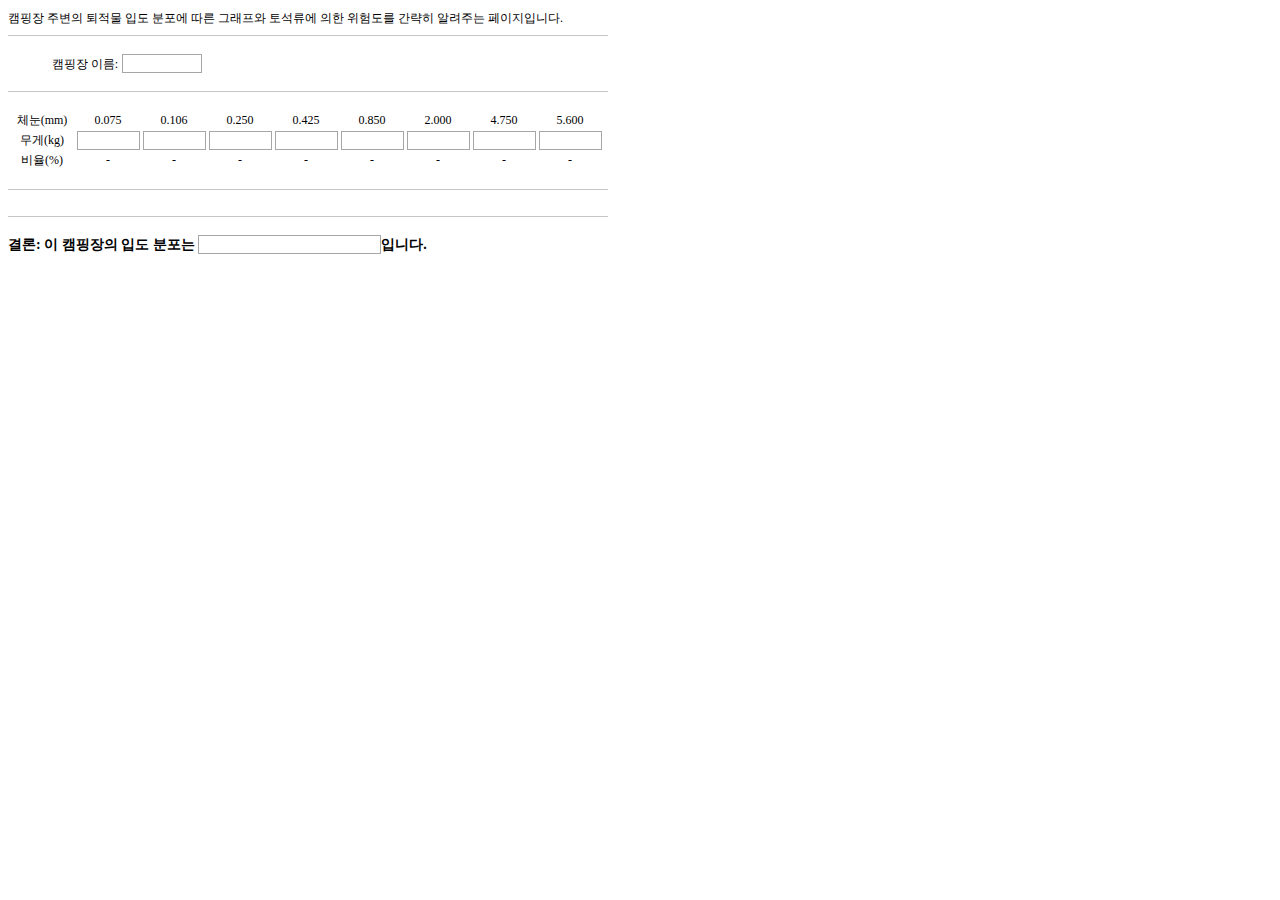
==== commit b0e9c0fb: "s" ====
--- a/index.html
+++ b/index.html
@@ -1,900 +1,206 @@
 
-
-
-
-
-
-
-
-
-
-<!DOCTYPE html>
-<html lang="ko">
-<!-- Mirrored from m.naver.com/ by HTTrack Website Copier/3.x [XR&CO'2013], Thu, 02 Jan 2014 08:15:59 GMT -->
-<!-- Added by HTTrack --><meta http-equiv="content-type" content="text/html;charset=UTF-8" /><!-- /Added by HTTrack -->
+<html>
 <head>
-<meta charset="utf-8">
-
-<meta name="viewport" content="width=device-width,initial-scale=1.0,minimum-scale=1.0,maximum-scale=1.0">
-
-<title>네이버</title>
-<link rel="stylesheet" type="text/css" href="./s.nm.naver.net/css/w_20131224.css">
-<link rel="stylesheet" type="text/css" href="./s.nm.naver.net/css/w_card_20131231.css">
-
-<link rel="stylesheet" type="text/css" href="./s.nm.naver.net/css/e_20131011.css">
-
-<style type="text/css">
-.imsv78{background-image:url(./static.naver.net/www/mobile/edit/2013/1223/mobile_151314501425.jpg)}
-@media screen and (-webkit-min-device-pixel-ratio:1.5){
-.imsv78{background-image:url(./static.naver.net/www/mobile/edit/2013/1223/mobile_15132429944.jpg);-webkit-background-size:241px 900px;background-size:241px 900px}
-}
-</style>
-
-<script src="./s.nm.naver.net/js/c/naver_common_20131210.min.js"></script>
-
-<script>
-var nsc = "mtop.v3";
-document.domain = "naver.com";
-var svr = "<!--tmobile302.ntop-->";
-var gisLogin = false;
-var isApp = false;
-var gisMobile = false;
-var gbNaverApp = false;
-var gbNaverInapp = false;
-var gsUaType = "";
-var gsBrowserType = "NATIVE";
-var gsUnitId = "http://m.ad.naver.com/adshow?unit=937A&amp;t=loader";
-var gsDate = "2014010217";
-var svr = "<!--tmobile302.ntop-->";
-if(svr.search(/cmobile101.ntop/) > 0) {JEagleEyeClient.setEnable(true);}
-</script>
+  <style>
+
+    label {
+    }
+
+    label {
+      font-size : 12px;
+      width : 110px;
+      display : inline-block;
+      text-align : right;
+    }
+
+    input[type="text"] {
+      border : 1px solid #A6A6A6;
+    }
+
+    #name, #rain, #angle {
+      width : 80px;
+    }
+
+    table,tr,td {
+      padding : 0px;
+      margin : 0px;
+      font-size : 12px;
+      text-align : center;
+    }
+
+    td {
+      width : 64px;
+    }
+
+    td > input {
+      text-align : center;
+    }
+
+    input[name="weight"] {
+      width : 63px;
+    }
+    
+    p {
+      margin-top : 10px;
+      margin-bottom : 10px;
+    }
+
+    hr {
+      height : 1px;
+      color : red;
+      background : #C6C6C6;
+      border : 0px solid #A9A9A9;
+      width : 600px;
+      display : inline-block;
+      text-align : left;
+    }
+
+    #chart {
+      width : 600px;
+    }
+
+    #des {
+      font-size : 12px;
+    }
+    
+    #result {
+      font-size : 14px;
+      font-weight : bold;
+    }
+
+  </style>
+  <script type="text/javascript" src="https://www.google.com/jsapi"></script>
+  <script type="text/javascript">
+
+      google.load("visualization", "1", { packages : [ "corechart" ] });
+    google.setOnLoadCallback(drawChart);
+    function drawChart(e, r, rr)
+    {
+      if (r == undefined || r == null) {
+        rr = r = [ 0, 0, 0, 0, 0, 0, 0, 0 ];
+      }
+
+      var data = google.visualization.arrayToDataTable([
+        [ "체눈(mm)", "일반", "누적" ],
+        [ "0.075", r[0], rr[0] ],
+        [ "0.106", r[1], rr[1] ],
+        [ "0.250", r[2], rr[2] ],
+        [ "0.425", r[3], rr[3] ],
+        [ "0.850", r[4], rr[4] ],
+        [ "2.000", r[5], rr[5] ],
+        [ "4.750", r[6], rr[6] ],
+        [ "5.600", r[7], rr[7] ],
+      ]);
+
+      var options = {
+        title : "입도분포 곡선"
+      };
+
+      var chart = new google.visualization.LineChart(document.getElementById("chart"));
+      chart.draw(data, options);
+    }
+
+  </script>
 </head>
-
-<body class="">
-<div class="u_skip"><a href="#ct">본문 바로가기</a></div>
-
-<div class="header">
-
-<div id="sch" class="sch">
-<section>
-<div class="sch_w">
-<h1 class="lg_h">
-<a href="index.html" class="lg_a" onclick="Logo.click()"><img src="./static.naver.net/www/mobile/edit/2013/1230/mobile_192219199183.png" width="90" height="51" alt="일반" class="lg_m" /></a>
-</h1>
-<form role="search" name="search" id="search" action="http://m.search.naver.com/search.naver" onSubmit="nclk(this,'sch.search','','');if (oKeywordHistory) oKeywordHistory.add($('query').value);">
-<span class="sch_inpw">
-<span class="sch_inpw_in">
-	<input type="text" id="query" name="query" title="검색어 입력" value="" class="sch_inp" autocomplete="off" maxlength="255" data-initval="" onfocus="this.setAttribute('data-focus','focus');">
-<input type="hidden" name="where" value="m" />
-<input type="hidden" id="sm" name="sm" value="mtp_hty" />
-<button id="clear_input" type="button" class="sch_del"><span class="sprh sprh_del">입력 내용 삭제</span></button>
-<button id="sch_ext_btn" type="button" class="sch_btn sch_region"><span class="sprh sprh_region">지역검색 펼치기</span></button>
-</span>
-</span>
-<button type="submit" class="sch_submit"><span class="sprh sprh_submit">검색</span></button>
-</form>
-</div>
-<div class="u_atcp_wrap">
-<div class="u_sggt_area" id="nx_suggest_layer" style="display:none;">
-<ul class="sggt_menu" id="nx_suggest_tab">
-<li class="on"><a href="javascript:;" class="bt_menu recent"><span class="imsc_bf fix">최근 검색어</span></a></li>
-<li><a href="javascript:;" class="bt_menu hot "><span class="imsc_bf fix">주변 핫검색</span></a></li>
-<li><a href="javascript:;" class="bt_menu funup"><span class="imsc_bf fix">심심해?펀</span></a></li>
-</ul>
-<div class="sggt_group">
-<!-- 최근 검색어 -->
-<div class="sggt_area recent" id="nx_suggest_recent">
-<div class="sggt_header">
-<h3 class="u_hc">최근 검색어</h3>
-<div class="dsc">최근에 찾아보신 검색어들입니다.</div>
-</div>
-<div class="sggt_content">
-<ul class="kwd_lst">
-<li onclick="oKeywordHistory.select(event);return false;" data-rank="@rank@">
-<a href="#" class="kwd"><span class="fix">@txt@</span></a>
-<button type="button" class="bt_del" onclick="oKeywordHistory.remove(event, '@rank@'); return false;"><span class="imsc">삭제</span></button>
-<span style="display:none">@in_txt@</span>
-</li>
-</ul>
-<div class="none turn_off" id="nx_suggest_recent_off" style="display:none">최근 검색어 저장 기능이<br>꺼져있습니다.</div>
-<div class="none history" id="nx_suggest_recent_nothing" style="display:none">최근 검색어 내역이<br>없습니다.</div>
-</div>
-<div class="sggt_footer">
-<span class="option_group">
-<span class="option"><a href="javascript:;" id="nx_suggest_recent_clear">전체삭제</a></span>
-<span class="option"><a href="javascript:;" id="nx_suggest_recent_unuse">검색어저장 끄기</a></span>
-</span>
-</div>
-</div>
-<!-- //최근 검색어 -->
-<!-- 주변 핫검색 -->
-<div class="sggt_area hot" id="nx_suggest_hot" style="display:none">
-<div class="sggt_header">
-<h3 class="u_hc">주변 핫검색</h3>
-<div class="dsc">
-<button type="button" class="bt_here imsc_bf _current_location">현위치</button>
-<span class="gps_off _gps_off">위치정보가 없습니다.</span>
-<span class="gps_on _gps_on" style="display:none"><span class="loc"></span>의 현재 핫 검색어</span>
-</div>
-</div>
-<div class="sggt_content">
-<div class="kwd_loc _random_spot" style="display:none"><span class="loc"></span>의 현재 핫검색어</div>
-<div class="none network _network_error" style="display:none">네트워크 문제가 발생했습니다.<br>잠시 후 다시 확인해주세요.</div>
-<div class="none few _no_keyword" style="display:none">검색 이용자 수가 적은 지역에서는<br>주변핫검색어가 제공되지 않습니다.<br>사람이 더 많은 곳에서 이용해보세요.</div>
-<div class="none oversea _oversea" style="display:none">대한민국 이외의 해외 지역에서는<br>주변핫검색어가 제공되지 않습니다.</div>
-<ul class="kwd_group">
-<li class="kwd_area kwd@categoryId@" data-rank="@rank@" data-type="@categoryId@">
-<strong class="kwd_tit imsc_bf">@category@</strong>
-<button type="button" class="bt_more _more_btn"><span class="imsc">검색어 펼쳐보기/접기</span></button>
-@queryList@
-</li>
-</ul>
-</div>
-</div>
-<!-- //주변 핫검색 -->
-<!-- 심심해? 펀 -->
-<div class="sggt_area fun" id="nx_suggest_fun" style="display:none">
-<div class="sggt_header">
-<h3 class="u_hc">심심해? 펀</h3>
-<div class="dsc">심심할 때 추천하는 컨텐츠랍니다.</div>
-</div>
-<div class="sggt_content"></div>
-<script type="text/template" id="_sggt_fun_nonsense"><div class="fun_msg imsc_bf"><span class="msg">넌센스 퀴즈로 유머지수 UP!</span></div><div class="fun_quiz"><a href="@3@" class="fun_to _link"><div class="fix"><span class="quiz">@4@</span><span class="hint">정답은 @5@글자</span><span class="correct">정답보기</span></div></a></div><div class="fun_opt"><a href="javascript:;" class="other imsc_bf"><div class="fix imsc_bf imsc_af _other_content"><em>다른 넌센스퀴즈 보기</em></div></a><a href="javascript:;" class="other imsc_bf"><div class="fix imsc_bf imsc_af _other_subject"><em>다른 이야기</em>가 궁금하다면 여기를 터치~하세요</div></a></div></script>
-<script type="text/template" id="_sggt_fun_starme2"><div class="fun_msg imsc_bf"><span class="msg">스타의 미투를 살펴보세요~</span></div><div class="fun_thmb"><a href="@3@" class="fun_to _link"><div class="fix"><span class="thmb_img"><img src="@6@" alt=""></span><span class="dsc"><strong class="title">‘@4@’의 미투데이</strong><span class="side">@5@</span></span></div></a></div><div class="fun_opt"><a href="javascript:;" class="other imsc_bf"><div class="fix imsc_bf imsc_af _other_content"><em>다른 스타미투 보기</em></div></a><a href="javascript:;" class="other imsc_bf"><div class="fix imsc_bf imsc_af _other_subject"><em>다른 이야기</em>가 궁금하다면 여기를 터치~하세요</div></a></div></script>
-<script type="text/template" id="_sggt_fun_wisesaying" ><div class="fun_msg imsc_bf"><span class="msg">짧지만 기억에 남는 한 줄!</span></div><div class="fun_kwd"><a href="@3@" class="fun_to _link"><div class="fix"><q class="phrase">@4@</q><span class="wiseone">@5@</span><cite class="sub">@6@</cite></div></a></div><div class="fun_opt"><a href="javascript:;" class="other imsc_bf"><div class="fix imsc_bf imsc_af _other_content"><em>다른 명언 보기</em></div></a><a href="javascript:;" class="other imsc_bf"><div class="fix imsc_bf imsc_af _other_subject"><em>다른 이야기</em>가 궁금하다면 여기를 터치~하세요</div></a></div></script>
-<script type="text/template" id="_sggt_fun_firstplay" ><div class="fun_msg imsc_bf"><span class="msg">어제 관심을 듬뿍 받은 검색어는?</span></div><div class="fun_kwd"><a href="@3@" class="fun_to _link"><div class="fix"><strong class="kwd">@4@</strong><span class="sub">검색으로 애정과 관심을 표현해 보세요</span></div></a></div><div class="fun_opt"><a href="javascript:;" class="other imsc_bf"><div class="fix imsc_bf imsc_af _other_content"><em>다른 등수놀이 보기</em></div></a><a href="javascript:;" class="other imsc_bf"><div class="fix imsc_bf imsc_af _other_subject"><em>다른 이야기</em>가 궁금하다면 여기를 터치~하세요</div></a></div></script>
-<script type="text/template" id="_sggt_fun_boxoffice"><div class="fun_msg imsc_bf"><span class="msg">인기영화를 만나보세요</span></div><div class="fun_mov"><a href="@3@" class="fun_to _link"><div class="fix"><span class="thmb_img"><img src="@7@" alt="@4@ 포스터"></span><span class="dsc"><strong class="title"><span class="rank">@8@위</span>@4@</strong><span class="score @9@"><span class="imsc star_wrap"><span style="width:@6@%" class="imsc star"></span></span>@5@</span></span></div></a></div><div class="fun_opt"><a href="javascript:;" class="other imsc_bf"><div class="fix imsc_bf imsc_af _other_content"><em>다른 박스오피스 보기</em></div></a><a href="javascript:;" class="other imsc_bf"><div class="fix imsc_bf imsc_af _other_subject"><em>다른 이야기</em>가 궁금하다면 여기를 터치~하세요</div></a></div></script>
-<script type="text/template" id="_sggt_fun_hotvideo" ><div class="fun_msg imsc_bf"><span class="msg">많이 본 화제의 동영상이에요~</span></div><div class="fun_mov fun_mov_v1"><a href="@3@" class="fun_to _link"><div class="fix"><span class="thmb_img imsp_af"><img src="@5@" alt="@4@"></span><span class="dsc"><strong class="title">@4@</strong></span></div></a></div><div class="fun_opt"><a href="javascript:;" class="other imsc_bf"><div class="fix imsc_bf imsc_af _other_content"><em>다른 화제의 동영상</em></div></a><a href="javascript:;" class="other imsc_bf"><div class="fix imsc_bf imsc_af _other_subject"><em>다른 이야기</em>가 궁금하다면 여기를 터치~하세요</div></a></div></script>
-<script type="text/template" id="_sggt_fun_hotapp" ><div class="fun_msg imsc_bf"><span class="msg">요즘 인기 앱을 만나보세요~</span></div><div class="fun_mov fun_game"><a href="@3@" class="fun_to _link"><div class="fix"><span class="thmb_img"><img src="@7@" alt="@4@"></span><span class="dsc"><strong class="title"><span class="rank">@2@위</span>@4@</strong><span class="score after"><span class="imsc star_wrap"><span style="width:@6@%" class="imsc star"></span></span>@5@</span></span></div></a></div><div class="fun_opt"><a href="javascript:;" class="other imsc_bf"><div class="fix imsc_bf imsc_af _other_content"><em>다른 인기 앱</em></div></a><a href="javascript:;" class="other imsc_bf"><div class="fix imsc_bf imsc_af _other_subject"><em>다른 이야기</em>가 궁금하다면 여기를 터치~하세요</div></a></div></script>
-<script type="text/template" id="_sggt_fun_hotfeeling"><div class="fun_msg imsc_bf"><span class="msg">함께 나누면 기쁨 두배</span></div><div class="fun_thmb"><a href="@3@" class="fun_to _link"><div class="fix"><span class="thmb_img"><img src="@6@" alt=""></span><span class="dsc"><strong class="title">@4@</strong><span class="side">@5@</span></span></div></a></div><div class="fun_opt"><a href="javascript:;" class="other imsc_bf"><div class="fix imsc_bf imsc_af _other_content"><em>다른 공감검색 보기</em></div></a><a href="javascript:;" class="other imsc_bf"><div class="fix imsc_bf imsc_af _other_subject"><em>다른 이야기</em>가 궁금하다면 여기를 터치~하세요</div></a></div></script>
-</div>
-<!-- 심심해? 펀 -->
-<button type="button" class="bt_clse imsc_bf" id="nx_suggest_close" onclick="hamShow()">닫기</button>
-</div>
-</div>
-<div class="u_atcp_area" id="autocomplete_layer" style="display:none;">
-<script type="text/template" id="_atcp_answer_1"><p class="atcp_crt" onclick="oAutoComplete.selectAnswer(event, 1, true);"><a href="javascript:;" class="atcp_crt_a">@1@<span> </span><strong class="atcp_crt_sn">@2@</strong></a></p></script>
-<script type="text/template" id="_atcp_answer_2"><p class="atcp_crt" onclick="oAutoComplete.selectAnswer(event, 2, true);"><a href="javascript:;" class="atcp_crt_a">@1@<span> </span><strong class="atcp_crt_sn">@2@</strong></a></p></script>
-<script type="text/template" id="_atcp_answer_3"><p class="atcp_crt atcp_lotto" onclick="oAutoComplete.selectAnswer(event, 3, true);"><a href="javascript:;" class="atcp_crt_a"><strong class="atcp_lotto_num">@2@</strong>, <strong class="atcp_lotto_num">@3@</strong>, <strong class="atcp_lotto_num">@4@</strong>, <strong class="atcp_lotto_num">@5@</strong>, <strong class="atcp_lotto_num">@6@</strong>, <strong class="atcp_lotto_num">@7@</strong> <span class="atcp_lotto_plus">+</span> <strong class="atcp_lotto_num2">@8@</strong> <span class="atcp_lotto_pr">@1@회차<br>(@9@)</span></a></p></script>
-<script type="text/template" id="_atcp_answer_5"><div class="u_atcp_rl @close_class@" onclick="oAutoComplete.selectAnswer(event, 5, true);">@contents@<div class="u_atcp_fc"><button type="button" class="u_atcp_fcb" onclick="oAutoComplete.getViewManager().clickHelp(this)">도움말<span class="u_atcp_ichp"></span></button><button type="button" class="u_atcp_fcb u_atcp_x" onclick="oAutoComplete.getViewManager().toggleElection(this)">선거정보 @close@<span class="u_atcp_icfd"></span></button></div></div></script>
-<script type="text/template" id="_atcp_answer_6"><p class="atcp_crt atcp_anut" onclick="oAutoComplete.selectAnswer(event, 6, true);"><a href="javascript:;" class="atcp_crt_a"><span class="atcp_anut_line"><strong class="atcp_anut_num">@2@</strong><span class="atcp_anut_tx">조</span><strong class="atcp_anut_num">@3@ @4@ @5@ @6@ @7@ @8@</strong></span><span><strong class="atcp_anut_num">@9@</strong><span class="atcp_anut_tx">조</span><strong class="atcp_anut_num">@10@ @11@ @12@ @13@ @14@ @15@</strong></span><span class="atcp_anut_pr">@1@회차<br>(@16@)</span></a></p></script>
-<script type="text/template" id="_atcp_answer_7"><p class="atcp_crt atcp_crt_sm" onclick="oAutoComplete.selectAnswer(event, 7, true);"><a href="javascript:;" class="atcp_crt_a"><b>@1@</b> <strong class="atcp_bsnsh">@2@</strong></a></p></script>
-<script type="text/template" id="_atcp_answer_8"><p class="atcp_crt atcp_crt_sm" onclick="oAutoComplete.selectAnswer(event, 8, true);"><a href="tel:@2@" class="atcp_crt_a"><b>@1@</b> <strong class="atcp_pn"><span class="imsc imsc_pn"></span>@2@</strong></a></p></script>
-<script type="text/template" id="_atcp_answer_9"><p class="atcp_crt atcp_crt_sm" onclick="oAutoComplete.selectAnswer(event, 9, true);"><a href="javascript:;" class="atcp_crt_a">@1@<span class="atcp_exchr_@7@"><strong class="atcp_exchr">@2@</strong>원 <span class="atcp_exchr_arrow">@6@</span>@4@(@5@%)</span><span class="atcp_exchr_pr">@3@</span></a></p></script>
-<script type="text/template" id="_atcp_answer_10"><p class="atcp_crt atcp_crt_sm" onclick="oAutoComplete.selectAnswer(event, 10, true);"><a href="javascript:;" class="atcp_crt_a">@2@<span class="atcp_weat">@4@ <strong class="atcp_weat_down">@5@<span class="atcp_weat_cels">&deg;c</span></strong> / <strong class="atcp_weat_up">@6@<span class="atcp_weat_cels">&deg;c</span></strong></span> <span class="atcp_weat_pr">@3@</span></a></p></script>
-<script type="text/template" id="_atcp_answer_11"><p class="atcp_crt atcp_crt_sm" onclick="oAutoComplete.selectAnswer(event, 11, true);"><a href="javascript:;" class="atcp_crt_a">@10@<span class="atcp_weat">@3@ <strong class="atcp_weat_@8@">@4@<span class="atcp_weat_cels">&deg;c</span></strong> <span class="atcp_weat_bar">ㅣ</span> <span class="atcp_weat_fall">@5@ <strong class="atcp_weat_down_fall">@6@</strong>@7@</span></span> <span class="atcp_weat_pr">@1@</span></a></p></script>
-<script type="text/template" id="_atcp_answer_12"><p class="atcp_crt atcp_asis" onclick="oAutoComplete.selectAnswer(event, 12, true);"><a href="javascript:;" class="atcp_asis_a">@2@ <strong class="atcp_crt_sn atcp_asis_sn">@3@</strong><span class="atcp_asis_pr">@1@</span></a></p></script>
-<script type="text/template" id="_atcp_answer_14"><p class="atcp_crt atcp_med" onclick="oAutoComplete.selectAnswer(event, 14, false);"><a href="http://m.health.naver.com/drug/detail.nhn?medicineCode=@3@" class="atcp_crt_a"><span class="atcp_med_w"><strong class="atcp_med_ap">@1@</strong> <span class="atcp_med_tx">효능/효과</span></span><span class="atcp_med_info">@2@</span></a></p></script>
-<!-- //정답형 데이터 개편이후 -->
-<script type="text/template" id="_atcp_answer_15"><p class="atcp_crt atcp_url" onclick="oAutoComplete.selectAnswer(event, 15, true, '@1@', '@2@');"><a href="javascript:;" class="atcp_crt_a" data-kin_param="@6@"><span class="quick">&lsquo;@1@&rsquo;</span><span class="atcp_crt_t">지식iN @5@ 답변 보기</span></a></p></script>
-<script type="text/template" id="_atcp_answer_16"><p class="atcp_crt atcp_lapp" onclick="oAutoComplete.selectAnswer(event, 16, false, '@1@', '@2@');"><a class="atcp_crt_a u_atcp_app _app" data-ios_scheme="@5@" data-ios_query="@6@" data-ios_install="@7@" data-android_scheme="@8@" data-android_query="@9@" data-android_package="@10@" onclick="nclk({}, 'sug.ansapp', '', '')">앱 실행하기</a><a href="http://_12_" class="atcp_crt_a u_atcp_web _web" style="display:@11@;" onclick="nclk(this, 'sug.ansdirect', '', '')">웹 페이지로 이동</a></p></script>
-<script type="text/template" id="_atcp_answer_17"><p class="atcp_crt atcp_url" onclick="oAutoComplete.selectAnswer(event, 17, false, '@1@', '@2@');"><a href="http://_5_" class="atcp_crt_a" onclick="nclk(this, 'sug.ansdirect', '', '')"><span class="url">@5@</span><span class="atcp_crt_t">사이트로 바로 이동</span></a></p></script>
-<script type="text/template" id="_atcp_answer_18"><p class="atcp_crt" onclick="oAutoComplete.selectAnswer(event, 18, true, '@1@', '@2@');"><a href="javascript:;" class="u_atcp_a u_atcp_happy">@1@</a></p></script>
-<script type="text/template" id="_atcp_answer_19"><div class="atcp_crt atcp_eatery" onclick="oAutoComplete.selectAnswer(event, 19, true, '@1@', '@2@');"><a href="javascript:;" class="txt name">@5@</a><a href="javascript:;" class="txt addr">@6@</a><div class="btn_area"><a href="tel:@7@" class="btn _btn_tel" onclick="nclk(this, 'sug.acall', '', '')"><span class="imsc tel"></span>@7@</a> <a href="http://m.map.naver.com/viewer/map.nhn?pinId=@8@" class="btn _btn_map" onclick="nclk(this, 'sug.amap', '', '')"><span class="imsc map"></span>지도</a> <button class="btn _btn_sns" onclick="nclk({}, 'sug.ashare', '', '')"><span class="imsc sns"></span><span class="imsc arr"></span></button></div><div class="scial_area _atcp_answer_social" style="display: none;"></div></div></script>
-<!-- 정답형 레이어 -->
-<div class="atcp_crt_w _atcp_answer_wrap"></div>
-<!-- 자연어 레이어 -->
-<div class="u_atcp_nature _atcp_nature_wrap" style="display:none">
-<h4 class="ntit">생각한대로 검색해 보세요 <span class="u_beta">Beta</span></h4>
-<ul title="자연어추천" class="u_atcp _u_atcp_nature">
-<li class="u_atcp_l _nature" onclick="oAutoComplete.select(event);return false;">
-<a href="javascript:;" class="u_atcp_a"><div class="u_atcp_ap">@txt@</div></a>
-<span style="display:none" id="rank@rank@">@txt@</span>
-</li>
-</ul>
-</div>
-<!-- 자동완성 리스트 -->
-<ul title="자동완성" class="u_atcp u_atcp_at _u_atcp">
-<li class="u_atcp_l" onclick="oAutoComplete.select(event);return false;">
-<a href="javascript:;" class="u_atcp_a @link_css@"><div class="u_atcp_ap">@txt@</div></a>
-<button type="button" style="display:@ex_btn@" class="u_atcp_add" onmousedown="$Event(event).stop();" onclick="oAutoComplete.extendKeyword(event);return false;"><span class="u_atcp_addb"><span class="u_vc">추가</span></span></button>
-<button type="button" style="display:@link_btn@" class="u_atcp_add" onmousedown="$Event(event).stop();" onclick="oAutoComplete.moveURL(event);return false;"><span class="u_atcp_addg">바로이동</span></button>
-<span style="display:none" id="rank@rank@">@in_txt@</span>
-</li>
-</ul>
-<div class="u_atcp_fc">
-<button type="button" id="switch_input" class="u_atcp_fcb">자동완성 끄기</button>
-<span class="u_atcp_dv">|</span>
-<button type="button" id="help_input" class="u_atcp_fcb u_atcp_help">도움말</button>
-<span class="u_atcp_dv">|</span>
-<button type="button" id="close_input" class="u_atcp_fcb u_atcp_x"><span class="u_atcp_xic"></span>닫기</button>
-<a href="http://m.help.naver.com/serviceMain.nhn?falias=mo_serch_web&amp;type=faq#faqDetail?faqId=24889&readType=1" class="u_atcp_report" onclick="nclk(this, 'sug.report', '', '');">신고</a>
-</div>
-</div>
-
-</section>
-</div>
-<div id="rcre" class="rcre" style="display:none;"></div>
-<div id="ham" class="ham">
-<a href="javascript:Extension.show()" class="sprh sprh_ham">확장영역 열기</a>
-
-</div>
-<div id="aside" style="left:-300px"></div>
-
-
-
-
- 
-
-<div id="nav" class="nav">
-<nav role="navigation">
-<ul class="nav_u">
-<li class="nav_l  nav_lon" data-nCode="nws"><a href="javascript:;" class="nav_a">뉴스</a></li>
-<li class="nav_l " data-nCode="enter"><a href="javascript:;" class="nav_a">연예</a></li>
-<li class="nav_l " data-nCode="sports"><a href="javascript:;" class="nav_a">스포츠</a></li>
-<li class="nav_l " data-nCode="life"><a href="javascript:;" class="nav_a">라이프</a></li>
-<li class="nav_l " data-nCode="fun"><a href="javascript:;" class="nav_a">FUN</a></li>
-<li class="nav_l " data-nCode="shop"><a href="javascript:;" class="nav_a">쇼핑</a></li>
-<li class="nav_l " data-nCode="now"><a href="javascript:;" class="nav_a">NOW</a></li>
-</ul>
-</nav>
-</div>
-</div>
-
-
-
-
-
-
-
-
-
-
-<div id="ct">
-<div class="flick-container">
-<div class="flick-panel" style="z-index:10;">
-<div class="wrap id_news" data-name="section_news_1" data-createtime="2014-01-02 17:04:56">
-<div class="wrap_cont">
-<div class="mcds">
-<section>
-<div class="txtlst">
-<ul class="txtlst_u">
-<li class="txtlst_l">
-<a href="http://m.news.naver.com/read.nhn?mode=LS2D&amp;sid1=100&amp;sid2=264&amp;oid=008&amp;aid=0003180929" class="txtlst_a" onclick="return nclk(this,'new.cont1','','');">
-<strong>靑 "대통령, 개각 전혀 고려하고 있지 않다"</strong>
-</a>
-</li>
-<li class="txtlst_l">
-<a href="http://m.news.naver.com/main.nhn?mode=LSD&amp;sid1=101&amp;dummy=1401021701" class="txtlst_a" onclick="return nclk(this,'new.cont2','','');">
-새해 첫날부터 금융시장 요동, 주식급락·원화급등
-</a>
-</li>
-<li class="txtlst_l">
-<a href="http://m.news.naver.com/read.nhn?mode=LS2D&amp;sid1=100&amp;sid2=264&amp;oid=001&amp;aid=0006680859" class="txtlst_a" onclick="return nclk(this,'new.cont3','','');">
-朴대통령 "한반도평화 중요시점…평화구현 노력"
-</a>
-</li>
-<li class="txtlst_l">
-<a href="http://m.news.naver.com/read.nhn?mode=LS2D&amp;sid1=102&amp;sid2=255&amp;oid=001&amp;aid=0006680848" class="txtlst_a" onclick="return nclk(this,'new.cont4','','');">
-전국에 인플루엔자 유행주의보 발령
-</a>
-</li>
-<li class="txtlst_l">
-<a href="http://m.news.naver.com/read.nhn?mode=LS2D&amp;sid1=101&amp;sid2=263&amp;oid=003&amp;aid=0005596102" class="txtlst_a" onclick="return nclk(this,'new.cont5','','');">
-현오석 "공공기관 정상화가 공공요금 인상 아냐"
-</a>
-</li>
-<li class="txtlst_l">
-<a href="http://m.news.naver.com/read.nhn?mode=LS2D&amp;sid1=105&amp;sid2=230&amp;oid=008&amp;aid=0003180848" class="txtlst_a" onclick="return nclk(this,'new.cont6','','');">
-01X→ 010  미전환자 1만4천명 휴대폰 먹통
-</a>
-</li>
-</ul>
-</div>
-<div id="rtk" class="rtk">
-<h3 class="rtk_tit">실시간급상승</h3>
-<ul class="rtk_u">
-<li class="rtk_l">
-<a href="#" class="rtk_a">
-<em class="rtk_n">1</em>
-<span class="rtk_t">오지은</span>
-<span class="rtk_pr"><span class="sp_rtk sprh_rtkup">상승</span> <em class="rtkx_s">237</em></span>
-</a>
-</li>
-</ul>
-<a href="javascript:RTK.expand();" class="rtk_toggle"><span class="sp_rtk sprh_rtk_arrdn">실급검 확장영역 열기</span></a>
-</div>
-<div id="rtkx" class="rtkx" style="display:none">
-<div class="rtkx_tab">
-<a href="javascript:RTK.move(0);" onclick="return nclk(this,'new.klve','','');" class="rtkx_tab_a rtkx_tab_aon">실시간 급상승</a>
-<a href="javascript:RTK.move(1);" onclick="return nclk(this,'new.khtp','','');" class="rtkx_tab_a">핫토픽</a>
-</div>
-<a href="javascript:RTK.contract()" class="rtkx_toggle"><span class="sp_rtk sprh_rtk_arr">실급검 확장 접기</span></a>
-<h3 class="u_vc">실시간 급상승</h3>
-<div id="rtk_flick" class="rtk-flick-view" style="height:416px">
-<div class="rtk-flick-container">
-<div class="rtk-flick-panel">
-<ul class="rtkx_u"></ul>
-<div class="rtkx_btm"><p></p></div>
-</div>
-<div class="rtk-flick-panel">
-<ul class="rtkx_u"></ul>
-<div class="rtkx_btm rtkx_btm_hot">
-<p></p>
-<a href="http://n.search.naver.com/hot/search.naver" class="rtkx_hot_a" onclick="return nclk(this, 'new.khvw', '', '');"><span class="sp_rtk sprh_hot"></span>핫토픽 뷰어</a>
-</div>
-</div>
-<div class="rtk-flick-panel">
-<ul class="rtkx_u"></ul>
-<div class="rtkx_btm rtkx_btm_hot">
-<p></p>
-<a href="http://n.search.naver.com/hot/search.naver" class="rtkx_hot_a" onclick="return nclk(this, 'new.khvw', '', '');"><span class="sp_rtk sprh_hot"></span>핫토픽 뷰어</a>
-</div>
-</div>
-</div>
-</div>
-<div id="rtk_act" class="rtkx_act">
-<a href="javascript:RTK.prev()" class="rtkx_pg"><span class="sp_rtk sprh_pgpv">이전 페이지</span></a>
-<a href="javascript:RTK.move(0);" class="rtkx_pgn"><span class="sp_rtk sprh_pgnon">1페이지</span></a>
-<a href="javascript:RTK.move(1)" class="rtkx_pgn"><span class="sp_rtk sprh_pgn">2페이지</span></a>
-<a href="javascript:RTK.next()" class="rtkx_pg"><span class="sp_rtk sprh_pgnx">다음 페이지</span></a>
-<a href="javascript:RTK.contract()" class="rtkx_close"><span class="sp_rtk sprh_pgclose"></span>닫기</a>
-</div>
-</div>
-<div class="thmblst">
-<ul class="thmblst_u">
-<li class="thmblst_l">
-<a href="http://m.news.naver.com/read.nhn?mode=LS2D&amp;sid1=102&amp;sid2=257&amp;oid=001&amp;aid=0006681122" class="thmblst_a" onclick="return nclk(this,'new.cont7','','');">
-<span class="thmblst_mw">
-<img data-src="http://imgnews.naver.net/image/upload/item/2014/01/02/163023214_3.jpg" width="100%" alt="" class="thmblst_m" src="./static.naver.net/www/m/guide/dummy_1X1.jpg">
-</span>
-<span class="thmblst_s">
-장애인들 500일간의 외침
-</span>
-</a>
-</li>
-<li class="thmblst_l">
-<a href="http://m.news.naver.com/read.nhn?mode=LS2D&amp;sid1=100&amp;sid2=267&amp;oid=001&amp;aid=0006681130" class="thmblst_a" onclick="return nclk(this,'new.cont8','','');">
-<span class="thmblst_mw">
-<img data-src="http://imgnews.naver.net/image/upload/item/2014/01/02/163535057_pyh2014010208380006000_p2_59_20140102163208%255B1%255D.jpg" width="100%" alt="" class="thmblst_m" src="./static.naver.net/www/m/guide/dummy_1X1.jpg">
-</span>
-<span class="thmblst_s">
-신년 전면전 격멸훈련 실시
-</span>
-</a>
-</li>
-<li class="thmblst_l">
-<a href="http://m.news.naver.com/main.nhn?mode=LSD&amp;sid1=104&amp;dummy=1401021656" class="thmblst_a" onclick="return nclk(this,'new.cont9','','');">
-<span class="thmblst_mw">
-<img data-src="http://imgnews.naver.net/image/upload/item/2014/01/02/165245817_1.jpg" width="100%" alt="" class="thmblst_m" src="./static.naver.net/www/m/guide/dummy_1X1.jpg">
-</span>
-<span class="thmblst_s">
-일왕 "인류행복" 아베 "강한 일본"
-</span>
-</a>
-</li>
-</ul>
-</div>
-</section>
-</div>
-<div class="mcds">
-<section>
-<div class="txtlst">
-<ul class="txtlst_u">
-<li class="txtlst_l">
-<a href="http://m.news.naver.com/closing2013/pollResult.nhn?pollId=35" class="txtlst_a" onclick="return nclk(this,'new.cont10','','');">
-<span class="cat">결산</span>
-네티즌이 뽑은 2013년 감동뉴스 TOP5
-</a>
-</li>
-</ul>
-</div>
-<div class="txtlst">
-<ul class="txtlst_u">
-<li class="txtlst_l">
-<a href="http://m.news.naver.com/read.nhn?mode=LS2D&amp;sid1=100&amp;sid2=268&amp;oid=001&amp;aid=0006681060" class="txtlst_a" onclick="return nclk(this,'new.cont11','','');">
-北 대화공세 본격화?…조평통 내세워 "관계개선"
-</a>
-</li>
-<li class="txtlst_l">
-<a href="http://m.news.naver.com/main.nhn?mode=LSD&amp;sid1=102&amp;dummy=1401021635&amp;contextIndex=2" class="txtlst_a" onclick="return nclk(this,'new.cont12','','');">
-"교학사로 배운다고?"..선택 10개교 반발 줄이어
-</a>
-</li>
-<li class="txtlst_l">
-<a href="http://m.news.naver.com/read.nhn?mode=LS2D&amp;sid1=102&amp;sid2=257&amp;oid=008&amp;aid=0003180847" class="txtlst_a" onclick="return nclk(this,'new.cont13','','');">
-서울역 분신男 유가족 "경찰 발표 왜곡" 주장
-</a>
-</li>
-<li class="txtlst_l">
-<a href="http://m.news.naver.com/issueGroup.nhn?sid1=105&amp;pid=mbs.875.105&amp;cid=899062&amp;type=issue&amp;page=1&amp;dummy=1401021638" class="txtlst_a" onclick="return nclk(this,'new.cont14','','');">
-<span class="cat">과학</span>
-흡연 애벌레? 니코틴 배출해 천적 쫓아
-</a>
-</li>
-<li class="txtlst_l">
-<a href="http://m.news.naver.com/read.nhn?mode=LS2D&amp;sid1=102&amp;sid2=249&amp;oid=079&amp;aid=0002549123" class="txtlst_a" onclick="return nclk(this,'new.cont15','','');">
-검찰, 대구역 열차 사고 책임자 4명 '징역형' 구형
-</a>
-</li>
-</ul>
-</div>
-<div class="stk">
-
-<ul class="lbk _ROLLING">
-<li class="stk_l" >
-<a href="http://m.stock.naver.com/marketindex/item.nhn?marketindexCd=FX_USDKRW" class="stk_a" onclick="return nclk(this,'new.change','','')">
-<span class="sprh sprh_stk2"></span>
-<strong class="stk_t"><span class="stk_tn">달러환율</span></strong>
-<span class="stk_s stk_sup">
-<span class="stk_v">1,050</span>
-<span class="stk_wn">원/$</span>
-<span class="stk_dv"><span class="sprh sprh_stkup">상승</span>5</span>
-<span class="stk_dv2">+0.48%</span>
-</span>
-</a>
-</li>
-</ul>
-</div>
-<div class="towt">
-<h3 class="u_vc">웹툰</h3>
-<ul class="toon_u">
-<li class="toon_l">
-<a href="http://m.comic.naver.com/webtoon/weekday.nhn?week=thu" class="toon_a" onclick="return nclk(this,'new.webtoon','','')">
-<span class="sprh sprh_toon"></span>
-<span class="toon_tit">목요 웹툰</span>
-<span class="toon_s">바로가기</span>
-</a>
-</li>
-</ul>
-<h3 class="u_vc">날씨</h3>
-<ul class="wt_u _ROLLING">
-<li class="wt_l" >
-<a href="http://m.weather.naver.com/m/nationWetr.nhn" class="wt_a" onclick="return nclk(this,'new.weather','','')">
-<span class="imwt imwt01">맑음</span>
-<span class="wt_tit">서울</span>
-<span class="wt_v">6.0&deg;C</span>
-<span class="wt_s">강수확률 <em>0.0%</em></span>
-</a>
-</li>
-<li class="wt_l" style="display:none">
-<a href="http://m.weather.naver.com/m/nationWetr.nhn" class="wt_a" onclick="return nclk(this,'new.weather','','')">
-<span class="imwt imwt01">맑음</span>
-<span class="wt_tit">춘천</span>
-<span class="wt_v">6.4&deg;C</span>
-<span class="wt_s">강수확률 <em>0.0%</em></span>
-</a>
-</li>
-<li class="wt_l" style="display:none">
-<a href="http://m.weather.naver.com/m/nationWetr.nhn" class="wt_a" onclick="return nclk(this,'new.weather','','')">
-<span class="imwt imwt01">맑음</span>
-<span class="wt_tit">강릉</span>
-<span class="wt_v">6.1&deg;C</span>
-<span class="wt_s">강수확률 <em>0.0%</em></span>
-</a>
-</li>
-<li class="wt_l" style="display:none">
-<a href="http://m.weather.naver.com/m/nationWetr.nhn" class="wt_a" onclick="return nclk(this,'new.weather','','')">
-<span class="imwt imwt01">맑음</span>
-<span class="wt_tit">청주</span>
-<span class="wt_v">5.6&deg;C</span>
-<span class="wt_s">강수확률 <em>10.0%</em></span>
-</a>
-</li>
-<li class="wt_l" style="display:none">
-<a href="http://m.weather.naver.com/m/nationWetr.nhn" class="wt_a" onclick="return nclk(this,'new.weather','','')">
-<span class="imwt imwt01">맑음</span>
-<span class="wt_tit">대전</span>
-<span class="wt_v">8.2&deg;C</span>
-<span class="wt_s">강수확률 <em>10.0%</em></span>
-</a>
-</li>
-<li class="wt_l" style="display:none">
-<a href="http://m.weather.naver.com/m/nationWetr.nhn" class="wt_a" onclick="return nclk(this,'new.weather','','')">
-<span class="imwt imwt01">맑음</span>
-<span class="wt_tit">대구</span>
-<span class="wt_v">9.5&deg;C</span>
-<span class="wt_s">강수확률 <em>10.0%</em></span>
-</a>
-</li>
-<li class="wt_l" style="display:none">
-<a href="http://m.weather.naver.com/m/nationWetr.nhn" class="wt_a" onclick="return nclk(this,'new.weather','','')">
-<span class="imwt imwt01">맑음</span>
-<span class="wt_tit">부산</span>
-<span class="wt_v">10.7&deg;C</span>
-<span class="wt_s">강수확률 <em>10.0%</em></span>
-</a>
-</li>
-<li class="wt_l" style="display:none">
-<a href="http://m.weather.naver.com/m/nationWetr.nhn" class="wt_a" onclick="return nclk(this,'new.weather','','')">
-<span class="imwt imwt01">맑음</span>
-<span class="wt_tit">전주</span>
-<span class="wt_v">8.8&deg;C</span>
-<span class="wt_s">강수확률 <em>10.0%</em></span>
-</a>
-</li>
-<li class="wt_l" style="display:none">
-<a href="http://m.weather.naver.com/m/nationWetr.nhn" class="wt_a" onclick="return nclk(this,'new.weather','','')">
-<span class="imwt imwt01">맑음</span>
-<span class="wt_tit">광주</span>
-<span class="wt_v">9.3&deg;C</span>
-<span class="wt_s">강수확률 <em>10.0%</em></span>
-</a>
-</li>
-<li class="wt_l" style="display:none">
-<a href="http://m.weather.naver.com/m/nationWetr.nhn" class="wt_a" onclick="return nclk(this,'new.weather','','')">
-<span class="imwt imwt01">맑음</span>
-<span class="wt_tit">제주</span>
-<span class="wt_v">13.8&deg;C</span>
-<span class="wt_s">강수확률 <em>0.0%</em></span>
-</a>
-</li>
-<li class="wt_l" style="display:none">
-<a href="http://m.weather.naver.com/m/nationWetr.nhn" class="wt_a" onclick="return nclk(this,'new.weather','','')">
-<span class="imwt imwt01">맑음</span>
-<span class="wt_tit">백령</span>
-<span class="wt_v">4.9&deg;C</span>
-<span class="wt_s">강수확률 <em>10.0%</em></span>
-</a>
-</li>
-<li class="wt_l" style="display:none">
-<a href="http://m.weather.naver.com/m/nationWetr.nhn" class="wt_a" onclick="return nclk(this,'new.weather','','')">
-<span class="imwt imwt03">구름조금</span>
-<span class="wt_tit">울릉/독도</span>
-<span class="wt_v">5.5&deg;C</span>
-<span class="wt_s">강수확률 <em>10.0%</em></span>
-</a>
-</li>
-</ul>
-</div>
-</section>
-</div>
-<div class="mcds mcds_ad">
-<section>
-<div class="ad" style="height:50px">
-<span class="ad_load">
-<img width="320"  height="50" style="vertical-align:top;border:none" alt="AD" src="./static.naver.net/www/m/guide/dummy_1X1.jpg">
-</span>
-</div>
-</section>
-</div>
-</div>
-<div class="reco">
-<!-- EMPTY -->
-<div class="mcds">
-<section>
-<div class="flextab">
-<ul class="flextab_u">
-<li class="flextab_l" style="width: 25.0%">
-<a href="http://m.news.naver.com/closing2013/index.nhn" class="flextab_a" onclick="return nclk(this,'new.link1','','');">뉴스결산 </a>
-</li>
-<li class="flextab_l" style="width: 25.0%">
-<a href="http://m.news.naver.com/officeMain.nhn?autodummy=1401020510" class="flextab_a" onclick="return nclk(this,'new.link2','','');">언론사별 </a>
-</li>
-<li class="flextab_l" style="width: 25.0%">
-<a href="http://m.news.naver.com/memoRankingList.nhn?autodummy=1401020510" class="flextab_a" onclick="return nclk(this,'new.link3','','');">댓글 많은 </a>
-</li>
-<li class="flextab_l" style="width: 25.0%">
-<a href="http://m.news.naver.com/" class="flextab_a" onclick="return nclk(this,'new.link4','','');">뉴스홈 </a>
-</li>
-</ul>
-</div>
-<div class="thmblst">
-<ul class="thmblst_u">
-<li class="thmblst_l">
-<a href="http://m.news.naver.com/read.nhn?mode=LS3D&amp;sid1=102&amp;sid2=256&amp;sid3=414&amp;oid=421&amp;aid=0000624356" class="thmblst_a" onclick="return nclk(this,'new.cont16','','');">
-<span class="thmblst_mw">
-<img data-src="http://imgnews.naver.net/image/upload/item/2014/01/02/170129190_5.jpg" width="100%" alt="" class="thmblst_m" src="./static.naver.net/www/m/guide/dummy_1X1.jpg">
-</span>
-<span class="thmblst_s">
-대전 합성왁스 제조업체 화재
-</span>
-</a>
-</li>
-<li class="thmblst_l">
-<a href="http://m.news.naver.com/photoViewer.nhn?componentId=853208&amp;panelId=hot.011.148.853208&amp;oid=001&amp;aid=0006681188" class="thmblst_a" onclick="return nclk(this,'new.cont17','','');">
-<span class="thmblst_mw">
-<img data-src="http://imgnews.naver.net/image/upload/item/2014/01/02/165601014_1.jpg" width="100%" alt="" class="thmblst_m" src="./static.naver.net/www/m/guide/dummy_1X1.jpg">
-<span class="sprh sprh_slide">포토슬라이드</span>
-</span>
-<span class="thmblst_s">
-새해 개장 첫날 상반된 표정
-</span>
-</a>
-</li>
-<li class="thmblst_l">
-<a href="http://m.news.naver.com/read.nhn?mode=LS2D&amp;sid1=101&amp;sid2=263&amp;oid=001&amp;aid=0006681134" class="thmblst_a" onclick="return nclk(this,'new.cont18','','');">
-<span class="thmblst_mw">
-<img data-src="http://imgnews.naver.net/image/upload/item/2014/01/02/164102611_1.jpg" width="100%" alt="" class="thmblst_m" src="./static.naver.net/www/m/guide/dummy_1X1.jpg">
-</span>
-<span class="thmblst_s">
-아반떼, 3년 연속 베스트셀링카
-</span>
-</a>
-</li>
-</ul>
-</div>
-<div class="txtlst">
-<ul class="txtlst_u">
-<li class="txtlst_l">
-<a href="http://m.news.naver.com/main.nhn?mode=LSD&amp;sid1=100&amp;dummy=1401021649" class="txtlst_a" onclick="return nclk(this,'new.cont19','','');">
-지방선거 삼국지 돌입…與안보-野광주-安시민
-</a>
-</li>
-<li class="txtlst_l">
-<a href="http://m.news.naver.com/issueGroup.nhn?sid1=102&amp;pid=mbs.875.102&amp;cid=972096&amp;type=issue&amp;page=1&amp;dummy=1401021642" class="txtlst_a" onclick="return nclk(this,'new.cont20','','');">
-서울 철도노조 간부, 첫 구속수사 이뤄지나
-</a>
-</li>
-<li class="txtlst_l">
-<a href="http://m.news.naver.com/read.nhn?mode=LSD&amp;sid1=100&amp;oid=001&amp;aid=0006681048" class="txtlst_a" onclick="return nclk(this,'new.cont21','','');">
-음성 야산서 탄피·탄두 등 군용품 수백여점 발견
-</a>
-</li>
-<li class="txtlst_l">
-<a href="http://m.news.naver.com/read.nhn?mode=LS2D&amp;sid1=102&amp;sid2=59b&amp;oid=421&amp;aid=0000623619" class="txtlst_a" onclick="return nclk(this,'new.cont22','','');">
-보건부장관  "기초연금 20만원 일괄지급 옳은지.."
-</a>
-</li>
-</ul>
-</div>
-</section>
-</div>
-<div class="mcds">
-<section>
-<div class="thmblst">
-<ul class="thmblst_u">
-<li class="thmblst_l">
-<a href="http://m.news.naver.com/read.nhn?mode=LS2D&amp;sid1=100&amp;sid2=269&amp;oid=081&amp;aid=0002388413" class="thmblst_a" onclick="return nclk(this,'new.cont23','','');">
-<span class="thmblst_mw">
-<img data-src="http://imgnews.naver.net/image/upload/item/2014/01/02/171010615_ssi_20140102165054_v_59_20140102165705%255B1%255D.jpg" width="100%" alt="" class="thmblst_m" src="./static.naver.net/www/m/guide/dummy_1X1.jpg">
-</span>
-<span class="thmblst_s">
-훈련소 각개전투 경쟁방식으로
-</span>
-</a>
-</li>
-<li class="thmblst_l">
-<a href="http://m.news.naver.com/read.nhn?mode=LS2D&amp;sid1=105&amp;sid2=230&amp;oid=081&amp;aid=0002388345" class="thmblst_a" onclick="return nclk(this,'new.cont24','','');">
-<span class="thmblst_mw">
-<img data-src="http://imgnews.naver.net/image/upload/item/2014/01/02/151258453_untitled-1.jpg" width="100%" alt="" class="thmblst_m" src="./static.naver.net/www/m/guide/dummy_1X1.jpg">
-</span>
-<span class="thmblst_s">
-40광년 떨어진 행성 온도 측정
-</span>
-</a>
-</li>
-<li class="thmblst_l">
-<a href="http://m.news.naver.com/read.nhn?mode=LS2D&amp;sid1=101&amp;sid2=252&amp;oid=421&amp;aid=0000623833" class="thmblst_a" onclick="return nclk(this,'new.cont25','','');">
-<span class="thmblst_mw">
-<img data-src="http://imgnews.naver.net/image/upload/item/2014/01/02/142143751_1.jpg" width="100%" alt="" class="thmblst_m" src="./static.naver.net/www/m/guide/dummy_1X1.jpg">
-</span>
-<span class="thmblst_s">
-'개문난방' 단속 첫날, 명동 '양호'
-</span>
-</a>
-</li>
-</ul>
-</div>
-<div class="txtlst">
-<ul class="txtlst_u">
-<li class="txtlst_l">
-<a href="http://m.news.naver.com/read.nhn?mode=LS2D&amp;sid1=103&amp;sid2=237&amp;oid=021&amp;aid=0002182504" class="txtlst_a" onclick="return nclk(this,'new.cont26','','');">
-"항공사 사정탓 여행 못갔다면 여행사가 환불"
-</a>
-</li>
-<li class="txtlst_l">
-<a href="http://m.news.naver.com/issueGroup.nhn?sid1=102&amp;pid=mbs.875.102&amp;cid=893866&amp;type=issue&amp;page=1&amp;dummy=1401021534" class="txtlst_a" onclick="return nclk(this,'new.cont27','','');">
-<span class="cat">사건</span>
-'제야의 종' 타종 현장서 소매치기 3명 검거
-</a>
-</li>
-<li class="txtlst_l">
-<a href="http://m.news.naver.com/read.nhn?mode=LS2D&amp;sid1=100&amp;sid2=269&amp;oid=003&amp;aid=0005596123" class="txtlst_a" onclick="return nclk(this,'new.cont28','','');">
-김한길 靑 신년회 참석…朴대통령 취임후 첫 방문
-</a>
-</li>
-<li class="txtlst_l">
-<a href="http://m.news.naver.com/read.nhn?mode=LS2D&amp;sid1=101&amp;sid2=263&amp;oid=001&amp;aid=0006680285" class="txtlst_a" onclick="return nclk(this,'new.cont29','','');">
-고춧가루·김치 '매운맛 표준규격' 마련
-</a>
-</li>
-<li class="txtlst_l">
-<a href="http://m.news.naver.com/read.nhn?mode=LS2D&amp;sid1=101&amp;sid2=263&amp;oid=003&amp;aid=0005596242" class="txtlst_a" onclick="return nclk(this,'new.cont30','','');">
-'소장펀드' 3월 출시…연말정산 때 세금 환급
-</a>
-</li>
-<li class="txtlst_l">
-<a href="javascript:CU.moveTo(&#39;section_now_1&#39;)" class="txtlst_a" onclick="return nclk(this,'new.cont31','','');">
-<span class="now_point">NOW</span>
-'새해에 보기 좋은 콘텐츠를 카드뷰로!'
-<span class="sprh sprh_arr_now"></span>
-</a>
-</li>
-</ul>
-</div>
-</section>
-</div>
-<div class="mcds mcds_more">
-<section>
-<div class="ctm">
-<ul class="ctm_u">
-<li class="ctm_l" style="width:50%">
-<a href="http://m.news.naver.com/" class="ctm_a" onclick="return nclk(this,'new.more1','','');">뉴스 더보기 <span class="sprh sprh_arr_cont"></span></a>
-</li>
-<li class="ctm_l" style="width:50%">
-<a href="http://m.news.naver.com/rankingList.nhn" class="ctm_a" onclick="return nclk(this,'new.more2','','');">많이 본 뉴스 <span class="sprh sprh_arr_cont"></span></a>
-</li>
-</ul>
-</div>
-</section>
-</div>
-</div>
-</div>
-
-<div class="fapp">
-<a href="javascript:APP.run('naversearchapp', '', 'appdownloader?version=4');" onclick="return nclk(this, 'fsv.alldown', '', '');" class="fapp_a">
-<span class="sprh sprh_dn"></span>
-<span class="fapp_s">네이버앱 설치 / 업데이트 하기</span>
-</a>
-</div>
-
-
-
-
-
-<div class="ftip">
-<p class="ftip_a">
-<a href="notice.html" class="ftip_tit" onclick="return nclk(this,'fot.tip','','');">TIP</a>
-<a href="http://m.blog.naver.com/nvsmartdiary/40202277226" class="ftip_s" onclick="return nclk(this,'fot.tiptitle','','');">당신의 지난 1년 어땠나요? 응답하라, N드라이브 </a>
-</p>
-</div>
-
-<div id="footer" class="footer" >
-<div class="fpg">
-<a href="javascript:Footer.prev();" class="fpg_a fpg_apv"><span class="sprh sprh_fpgprev">이전</span></a>
-<span class="fpg_n"></span>
-<a href="javascript:Footer.next();" class="fpg_a fpg_anx"><span class="sprh sprh_fpgnext">다음</span></a>
-</div>
-<div class="tol">
-<span class="tol_fs">
-<button type="button" class="tol_fssic" onclick="BN.decreaseFontSize();">가<span class="sprh sprh_tolminus">작게보기</span></button>
-<button type="button" class="tol_fslic" onclick="BN.increaseFontSize();">가<span class="sprh sprh_tolplus">크게보기</span></button>
-</span>
-<a href="javascript:Footer.top();" class="tol_top"><span class="sprh sprh_toltop"></span>TOP</a>
-</div>
-<p class="tol_mes" style="display:none"></p>
-</div>
-<div id="fot" class="fot" >
-<footer role="contentinfo">
-<p class="fot_p">
-<a href="https://nid.naver.com/nidlogin.login?svctype=262144&amp;url=http://m.naver.com/" class="fot_pa" onclick="return nclk(this,'fot.login','','')">로그인</a>
-<a href="https://nid.naver.com/mobile/user/help/myInfo.nhn" class="fot_pa" onclick="return nclk(this,'fot.myinfo','','')">내 정보관리</a>
-<a href="http://www.naver.com/?mobile" class="fot_pa" onclick="return nclk(this,'fot.gopc','','')">PC버전</a>
-<a href="services.html" class="fot_pa" onclick="return nclk(this,'fot.sitemap','','')">전체서비스</a>
-</p>
-<p class="fot_p2">
-<a href="http://nid.naver.com/mobile/user/help/termAgree.nhn?m=viewTermAgree1" class="fot_p2a" onclick="return nclk(this,'fot.agreement','','')">이용약관</a>
-<a href="http://nid.naver.com/mobile/user/help/termAgree.nhn?m=viewTermAgree3" class="fot_p2a" onclick="return nclk(this,'fot.privacy','','')">개인정보취급방침</a>
-<a href="http://m.searchad.naver.com/" class="fot_p2a" onclick="return nclk(this,'fot.sa','','')">검색광고</a>
-</p>
-<p class="fot_p3">
-<a href="http://www.nhncorp.com/" class="fot_p3a" onclick="return nclk(this,'fot.nhncorp','','')">ⓒ NAVER Corp.</a>
-<a href="http://m.help.naver.com/serviceMain.nhn?falias=mo_main_web&amp;type=faq" class="fot_p3a" onclick="return nclk(this,'fot.help','','')">도움말</a>
-<a href="http://m.help.naver.com/serviceMain.nhn?falias=mo_main_web&amp;type=faq#mail" class="fot_p3a" onclick="return nclk(this,'fot.claim','','')">문의 및 신고</a>
-</p>
-</footer>
-</div>
-</div>
-
-</div>
-</div>
-<div id="bookmarkPopup" class="bmk_layer" style="display:none;">
-<span class="imh im_bmk_on2"></span>
-<p>기본폴더에<br>북마크 되었습니다.</p>
-</div>
-<div id="music_player" class="m_player" style="display:none;">
-<div class="m_wp">
-<div class="msk_mp">
-<img width="200" height="200">
-</div>
-<div class="m_player_inn">
-<p id="listening_banner" class="frv">1분 미리듣기 중</p>
-<a href="#" class="imh btn_ply">재생</a>
-<div class="m_dsc">
-</div>
-</div>
-<div class="plyer_prg">
-<span style="width:0%">0%</span>
-</div>
-</div>
-<a href="#" class="btn_cls3"><div class="imh">닫기</div></a>
-</div>
-<div id="spi_layer" class="spi_layer" style="display:none;">
-<strong>공유하기</strong>
-<div class="spi_layer_inn">
-<a href="#" class="_spi_band lnk_band" onclick="CH.go('MSDT.spi',{'a':'band'});">밴드</a>
-<a href="#" class="_spi_line lnk_line" onclick="CH.go('MSDT.spi',{'a':'line'});">라인</a>
-<a href="#" class="_spi_blog lnk_blog" onclick="CH.go('MSDT.spi',{'a':'blog'});">블로그</a>
-<a href="#" class="_spi_cafe lnk_cafe" onclick="CH.go('MSDT.spi',{'a':'cafe'});">카페</a>
-<a href="#" class="_spi_mail lnk_mail" onclick="CH.go('MSDT.spi',{'a':'mail'});">메일</a>
-<a href="#" class="_spi_memo lnk_memo" onclick="CH.go('MSDT.spi',{'a':'memo'});">메모</a>
-<a href="#" class="_spi_calendar lnk_calendar" onclick="CH.go('MSDT.spi',{'a':'calendar'});">캘린더</a>
-<a href="#" class="_spi_me2 lnk_me2" onclick="CH.go('MSDT.spi',{'a':'me2'});">미투데이</a>
-<a href="#" class="_spi_twitter lnk_twitter" onclick="CH.go('MSDT.spi',{'a':'twitter'});">트위터</a>
-<a href="#" class="_spi_facebook lnk_facebook" onclick="CH.go('MSDT.spi',{'a':'facebook'});">페이스북</a>
-<a href="#" class="_spi_kakaotalk lnk_kakao" onclick="CH.go('MSDT.spi',{'a':'kakaotalk'});">카카오톡</a>
-<a href="#" class="_spi_mypeople lnk_mypeople" onclick="CH.go('MSDT.spi',{'a':'mypeople'});">마이피플</a>
-</div>
-<a href="#" class="spi_cls"><span class="im im_cls">닫기</span></a>
-</div>
-
-<a id="btn_top" href="javascript:Card.nowTop2();" class="imh im_top" style="opacity:0;">맨위로</a>
-
-
-<div id="dmm" class="dmm"></div>
-
-<script src="js/log_clt.js"></script>
-<script>
-var oSectionInfo = { "s" : [ {"tb" : 0, "stb" : 0, "tbn" : "뉴스", "n" : "section_news_1", "a" : "new", "l" : "m_main_news"}, {"tb" : 1, "stb" : 0, "tbn" : "연예", "n" : "section_entertainment_1", "a" : "ent", "l" : "m_main_enter"}, {"tb" : 2, "stb" : 0, "tbn" : "스포츠", "n" : "section_sports_1", "a" : "spt", "l" : "m_main_sports"}, {"tb" : 3, "stb" : 0, "tbn" : "리빙.육아", "n" : "section_life_1", "a" : "lfl", "l" : "m_main_life1"}, {"tb" : 3, "stb" : 1, "tbn" : "자동차.테크", "n" : "section_life_2", "a" : "lft", "l" : "m_main_life2"}, {"tb" : 4, "stb" : 0, "tbn" : "FUN", "n" : "section_fun_1", "a" : "fun", "l" : "m_main_fun"}, {"tb" : 5, "stb" : 0, "tbn" : "LOGOUT", "n" : "section_shopping_3", "a" : "shp", "l" : "m_main_shopping_a"}, {"tb" : 6, "stb" : 0, "tbn" : "NOW", "n" : "section_now_1", "a" : "now", "l" : "m_main_now1"} ] };
-var oSectionTotalInfo = { "s" : [ {"tb" : 0, "stb" : 0, "tbn" : "뉴스", "n" : "section_news_1", "a" : "new", "l" : "m_main_news"}, {"tb" : 1, "stb" : 0, "tbn" : "연예", "n" : "section_entertainment_1", "a" : "ent", "l" : "m_main_enter"}, {"tb" : 2, "stb" : 0, "tbn" : "스포츠", "n" : "section_sports_1", "a" : "spt", "l" : "m_main_sports"}, {"tb" : 3, "stb" : 0, "tbn" : "리빙.육아", "n" : "section_life_1", "a" : "lfl", "l" : "m_main_life1"}, {"tb" : 3, "stb" : 1, "tbn" : "자동차.테크", "n" : "section_life_2", "a" : "lft", "l" : "m_main_life2"}, {"tb" : 4, "stb" : 0, "tbn" : "FUN", "n" : "section_fun_1", "a" : "fun", "l" : "m_main_fun"}, {"tb" : 5, "stb" : 0, "tbn" : "WONMAN'S", "n" : "section_shopping_1", "a" : "shp", "l" : "m_main_shopping_w"}, {"tb" : 5, "stb" : 1, "tbn" : "MEN'S", "n" : "section_shopping_2", "a" : "shp", "l" : "m_main_shopping_m"}, {"tb" : 5, "stb" : 2, "tbn" : "LOGOUT", "n" : "section_shopping_3", "a" : "shp", "l" : "m_main_shopping_a"}, {"tb" : 6, "stb" : 0, "tbn" : "NOW", "n" : "section_now_1", "a" : "now", "l" : "m_main_now1"}, {"tb" : 7, "stb" : 1, "tbn" : "NOW", "n" : "section_now_2", "a" : "now", "l" : "m_main_now2"} ] }
-var oRTK = { "t": "2014-01-02T17:15Z", "s": "2014.01.02. (목) 05:15 PM", "d": [ { "k": "오지은", "c": "up", "a": "상승", "n": "237" }, { "k": "이일화", "c": "up", "a": "상승", "n": "138" }, { "k": "박세영", "c": "up", "a": "상승", "n": "360" }, { "k": "정도전", "c": "up", "a": "상승", "n": "108" }, { "k": "최강희", "c": "up", "a": "상승", "n": "234" }, { "k": "김성령", "c": "up", "a": "상승", "n": "126" }, { "k": "이수", "c": "up", "a": "상승", "n": "195" }, { "k": "유라", "c": "up", "a": "상승", "n": "117" }, { "k": "김유미", "c": "up", "a": "상승", "n": "120" }, { "k": "안정환", "c": "up", "a": "상승", "n": "231" } ] }
-var oHTP = { "t": "2014-01-02T17:00Z", "s": "01.02. (목) 05:00 PM 기준", "u": "2014.01.02. (목) 05:00 PM", "d": [ { "k": "류진 아빠 어디가 합류", "c": "nw", "a": "", "n": "0" }, { "k": "이승기 윤아 성지글", "c": "nw", "a": "", "n": "0" }, { "k": "2PM 우영 박세영", "c": "sm", "a": "동일", "n": "0" }, { "k": "엠씨더맥스 그대가 분다", "c": "sm", "a": "동일", "n": "0" }, { "k": "무한도전 응원 연습", "c": "sm", "a": "동일", "n": "0" }, { "k": "독도 예산 삭감", "c": "sm", "a": "동일", "n": "0" }, { "k": "도로명 주소 찾기", "c": "nw", "a": "", "n": "0" }, { "k": "정도전 조재현", "c": "nw", "a": "", "n": "0" }, { "k": "기륭전자 논란", "c": "sm", "a": "동일", "n": "0" }, { "k": "1월 제철음식", "c": "nw", "a": "", "n": "0" } ] }
-</script>
-<script>
-//<![CDATA[
-function stripOutCommentBlock(str) {
-return str.replace(/\/\*/, '').replace(/\*\//, '');
-}
-function loadModule(id) {
-var codeElement = document.getElementById(id),
-code = codeElement.innerHTML;
-eval(stripOutCommentBlock(code));
-}
-var LogError=function(b){var a=new Image();a.src="http://cecs.naver.com/?m="+b+"&u="+document.location+"&l=1115"};DLScript={quSXI:new Array(),quS:new Array(),retry:0,isLoad:function(a){for(var b=this.quS.length-1;b>=0;b--){if(this.quS[b]===a){return true}}return false},_runOnload:function(b,d,c){if(!d){return}var a=b.readyState;if(typeof a==="undefined"&&!b.onloadDone){b.onloadDone=true;(c)?setTimeout(d,100):b.onload=d;return}if(("loaded"===a||"complete"===a)&&!b.onloadDone){b.onloadDone=true;setTimeout(d,100)}else{if(this.retry<10){this.retry++;setTimeout(function(){DLScript._runOnload(b,d,c)},10)}}},_createJSDom:function(c,b){var a=document.createElement("script");if(b=="src"){a.src=c}else{a.text=c}return a},_appendJSDom:function(a){document.getElementsByTagName("head")[0].appendChild(a)},loadDS:function(b,d,c){if(!this.isLoad(b)){this.quS[this.quS.length]=b;
-var a=this._createJSDom(b,"src");this._runOnload(a,d,c);this._appendJSDom(a)}else{if(d){setTimeout(d,100)}}},loadXI:function(c,i,g,d){if(!this.isLoad(c)){this.quS[DLScript.quS.length]=c;var h=this.quSXI.length;if(d){var a={response:null,onload:g,done:false};DLScript.quSXI[h]=a}if(window.localStorage){try{var b=localStorage.getItem("MM_DL_"+c+"_uid");var m=localStorage.getItem("MM_DL_"+c)}catch(j){JEagleEyeClient.sendError("[DL] localStorge getItem() : "+j)}if(m&&i&&b==i){if(d){DLScript.quSXI[h].response=m;DLScript.injectScripts()}else{var f=DLScript._createJSDom(m,"text");DLScript._runOnload(f,g,true);DLScript._appendJSDom(f)}return}}var k=DLScript.getXHRObject();if(!k){JEagleEyeClient.sendError("[DL] XHRObject is NULL");this.loadDS(c,g);return}k.onreadystatechange=function(){if(k.readyState==4){if(k.status==200||k.status==0){var o=k.responseText;
-try{if(window.localStorage&&i){DLScript.clearLS();localStorage.setItem("MM_DL_"+c,o);localStorage.setItem("MM_DL_"+c+"_uid",i)}}catch(p){JEagleEyeClient.sendError("[DL] localStorge setItem() : "+p)}if(d){DLScript.quSXI[h].response=o;DLScript.injectScripts()}else{var n=DLScript._createJSDom(o,"text");DLScript._runOnload(n,g,true);DLScript._appendJSDom(n)}}else{JEagleEyeClient.sendError("[DL] status is not 200(0) - "+k.status);DLScript.removeUrl(c);DLScript.clearLS();setTimeout(g,100)}}};var l="";if(i){l=(c.indexOf("?")>0)?"&"+i:"?"+i}k.open("GET.html",c+l,true);k.setRequestHeader("Content-Type","application/x-www-form-urlencoded; charset=utf-8");k.setRequestHeader("charset","utf-8");k.send("")}else{if(g){setTimeout(g,100)}}},injectScripts:function(){var a=DLScript.quSXI.length;for(var c=0;c<a;c++){var d=DLScript.quSXI[c];if(!d.done){if(!d.response){break
-}else{d.done=true;var b=DLScript._createJSDom(d.response,"text");DLScript._runOnload(b,d.onload,true);DLScript._appendJSDom(b)}}}},getXHRObject:function(){var c=false;try{c=new XMLHttpRequest()}catch(f){var b=["Msxml2.XMLHTTP","Microsoft.XMLHTTP","Msxml2.XMLHTTP.6.0","Msxml2.XMLHTTP.3.0"];var a=b.length;for(var d=0;d<a;d++){try{c=new ActiveXObject(b[d])}catch(f){JEagleEyeClient.sendError("[DL] getXHRObject : "+f.description);continue}break}}finally{return c}},loadWS:function(a){document.write('<script src="'+a+'" type="text/javascript"><\/script>')},clearLS:function(){if(window.localStorage){try{ var aKeys = []; for(var i = 0; i < localStorage.length; i++) { var sKey = localStorage.key(i); if (sKey.indexOf("MM_DL_") != 0) { continue; } aKeys.push(sKey); } for (var idx in aKeys) { localStorage.removeItem(aKeys[idx]); } }catch(a){JEagleEyeClient.sendError("[DL] clearLS : "+a)}}},removeUrl:function(a){for(var b=this.quS.length-1;b>=0;b--){if(this.quS[b]===a){this.quS[b]=""}}}};
-var isOnload = false;
-var loadJSFile = "js/c/main_20131224.min.js";
-var JSUID = "20131223q";
-var retry = 0;
-var isReady = false;
-var gsMM_LF = "lf1-lf2";
-window.nbp_corp_da = window.nbp_corp_da || {};
-window.nbp_corp_da.service = {};
-DLScript.loadWS("./adcreative.naver.com/ad3/js/min/da.mobile.min8b63.js?20131030");
-window.nbp_corp_da.service.setHeight = function() { CU.adUpdate(); }
-function loadJS(){
-if (!isOnload) {
-isOnload = true;
-DLScript.loadXI(loadJSFile, JSUID, ready);
-}
-}
-function ready() {
-if(typeof window.jindo == "undefined" && retry < 10) {
-retry++;
-DLScript.loadDS(loadJSFile+"?"+JSUID + retry, ready);
-setTimeout(function(){if(!isReady){ready();}},1000);
-} else {
-main_start();
-}
-}
-function main_start() {
-var aSectionInfo = oSectionInfo.s;
-
-startAutoComplete();
-Extension.init();
-
-
-initNoFlicking(aSectionInfo); 
-SIM.init(aSectionInfo);
-CU.init();
-RTK.init();
-Card.init();
-Perf.init();
-SearchExtensionSearch.init();
-$Cookie().remove("MM_TWDATE", "m.naver.com");
-Banner.init();
-oObserver = new Observer({bLoadingCheck : true, bVisibleCard : true, bUpdateHeight : true})
-oObserver.start();
-}
-
-if (window.addEventListener) { window.addEventListener("load", function() { loadJS(); }, true); } else if (window.attachEvent) { window.attachEvent("onload", loadJS); } else { window.onload = loadJS; }
-setTimeout(loadJS, 3000);
-
-try { BMR.run("http://sp.naver.com/sp"); } catch(e) { JEagleEyeClient.sendError("[BMR] run error : " + e.description); }
-</script>
+<body>
+<p><div id="des">캠핑장 주변의 퇴적물 입도 분포에 따른 그래프와 토석류에 의한 위험도를 간략히 알려주는 페이지입니다.</div>
+  <hr></p>
+  <p><label for="name">캠핑장 이름:</label>
+  <input id="name" type="text"></label>
+  <!--<label for="rain">강수량(mm/h):</label>
+  <input id="rain" type="text"></label>
+  <label for="angle">사면 각도(°):</label>
+  <input id="angle" type="text"></label>--><hr></p>
+  <p><table>
+    <tr>
+      <td>체눈(mm)</td>
+      <td>0.075</td>
+      <td>0.106</td>
+      <td>0.250</td>
+      <td>0.425</td>
+      <td>0.850</td>
+      <td>2.000</td>
+      <td>4.750</td>
+      <td>5.600</td>
+    </tr>
+    <tr>
+      <td>무게(kg)</td>
+      <td><input id="weight1" name="weight" type="text"></td>
+      <td><input id="weight2" name="weight" type="text"></td>
+      <td><input id="weight3" name="weight" type="text"></td>
+      <td><input id="weight4" name="weight" type="text"></td>
+      <td><input id="weight5" name="weight" type="text"></td>
+      <td><input id="weight6" name="weight" type="text"></td>
+      <td><input id="weight7" name="weight" type="text"></td>
+      <td><input id="weight8" name="weight" type="text"></td>
+    </tr>
+    <tr>
+      <td>비율(%)</td>
+      <td id="ratio1" name="ratio">-</td>
+      <td id="ratio2" name="ratio">-</td>
+      <td id="ratio3" name="ratio">-</td>
+      <td id="ratio4" name="ratio">-</td>
+      <td id="ratio5" name="ratio">-</td>
+      <td id="ratio6" name="ratio">-</td>
+      <td id="ratio7" name="ratio">-</td>
+      <td id="ratio8" name="ratio">-</td>
+    </tr>
+  </table>
+  <hr></p>
+  <p>
+  <div id="chart"></div>
+  <hr></p>
+  <p><div id="result">결론: 이 캠핑장의 입도 분포는 <input type="text">입니다.</div></p>
+  <script>
+
+    function update(e)
+    {
+      var sum = 0;
+      for (var i = 1; i <= 8; i++)
+      {
+        var f = parseFloat(document.getElementById("weight" + i).value);
+        if (!isNaN(f))
+          sum += f;
+      }
+
+      var r = [];
+      var rr = [];
+      for ( var i = 1; i <= 8; i++)
+      {
+        var f = parseFloat(document.getElementById("weight" + i).value);
+        if (!isNaN(f)) {
+          var c = parseFloat(((f / sum) * 100).toFixed(2));
+          r.push(c);
+          if (rr.length == 0)
+            rr.push(c);
+          else
+            rr.push(c + rr[rr.length - 1]);
+          document.getElementById("ratio" + i).innerHTML = c + "%";
+        }
+        else
+        {
+          r.push(0);
+          rr.push(rr[rr.length - 1]);
+          document.getElementById("ratio" + i).innerHTML = "-";
+        }
+      }
+      drawChart("", r, rr);
+    }
+
+    document.getElementById("weight1").addEventListener("keyup", update);
+    document.getElementById("weight2").addEventListener("keyup", update);
+    document.getElementById("weight3").addEventListener("keyup", update);
+    document.getElementById("weight4").addEventListener("keyup", update);
+    document.getElementById("weight5").addEventListener("keyup", update);
+    document.getElementById("weight6").addEventListener("keyup", update);
+    document.getElementById("weight7").addEventListener("keyup", update);
+    document.getElementById("weight8").addEventListener("keyup", update);
+
+/*  document.getElementById("weight1").addEventListener("keyup", function(e) {
+      console.log(e.target.value);
+      drawChart();
+    });*/
+
+  </script>
 </body>
-<!-- Mirrored from m.naver.com/ by HTTrack Website Copier/3.x [XR&CO'2013], Thu, 02 Jan 2014 08:16:04 GMT -->
 </html>
